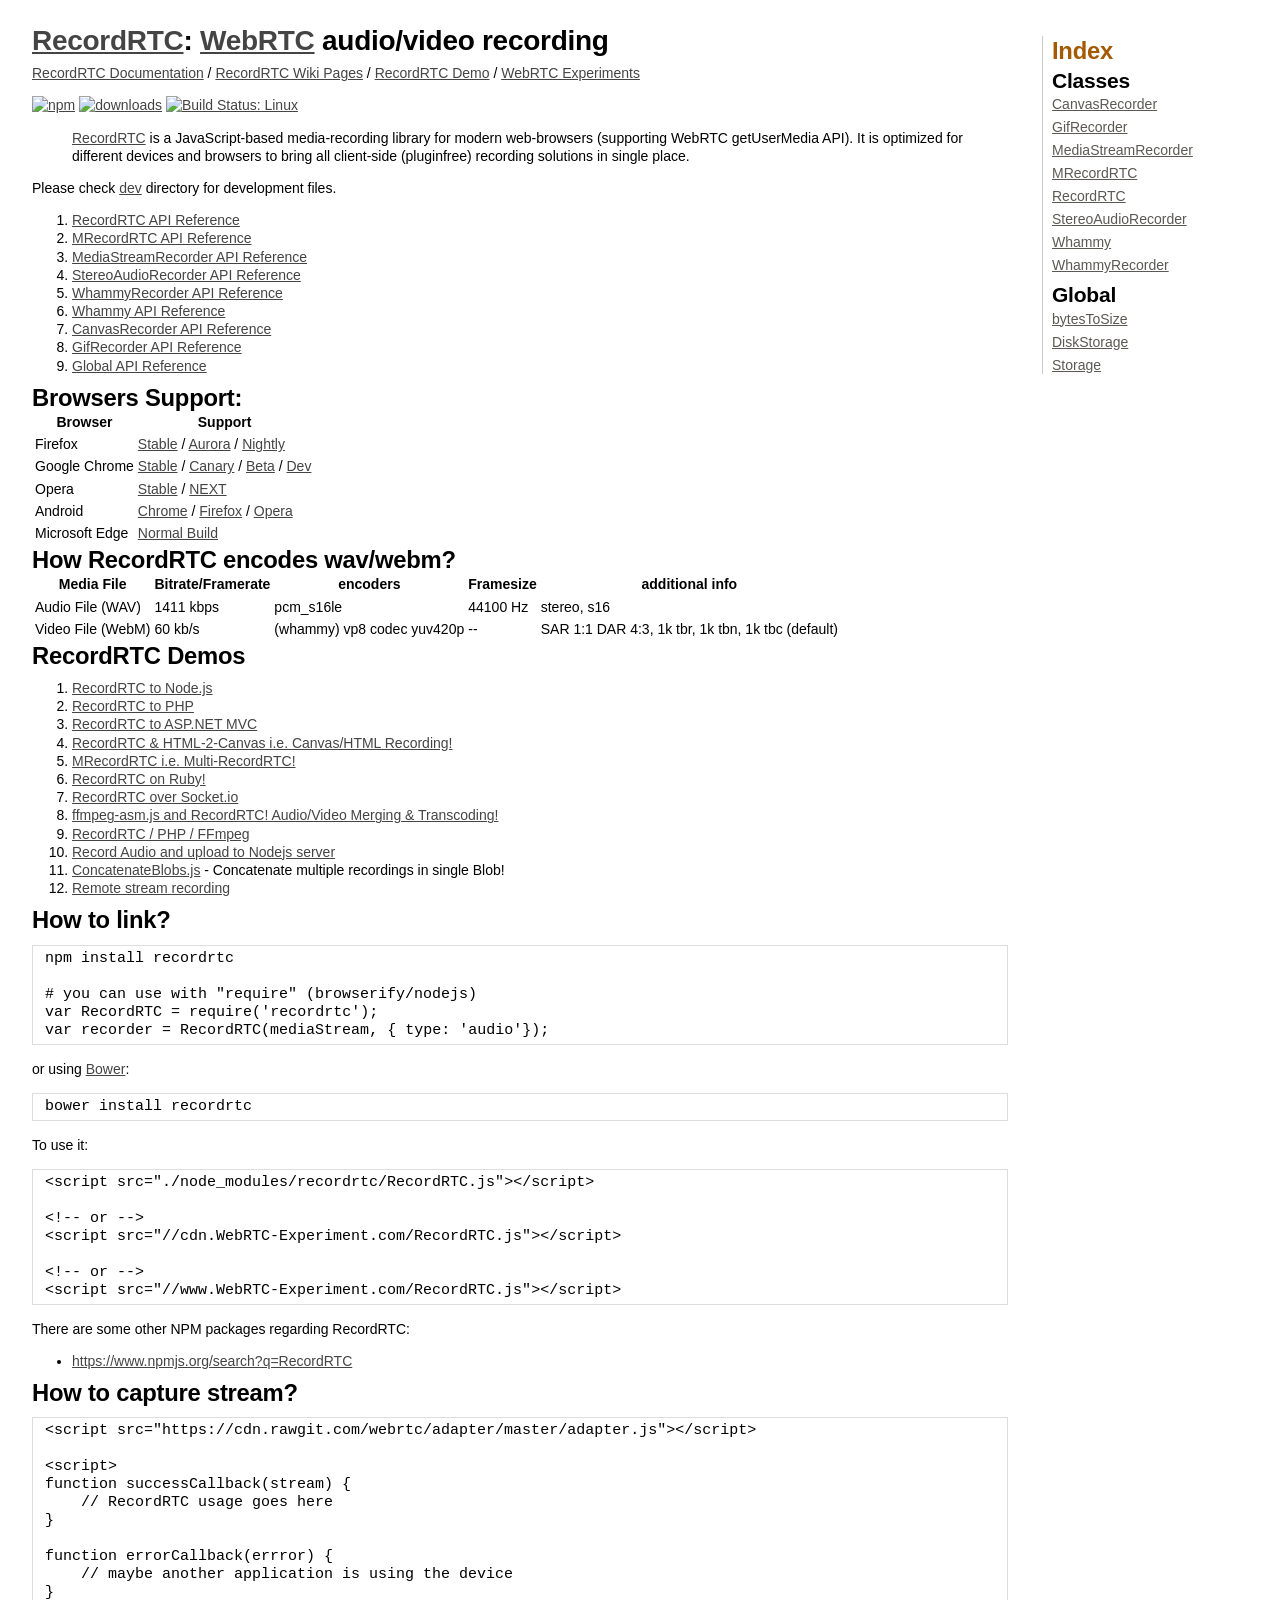
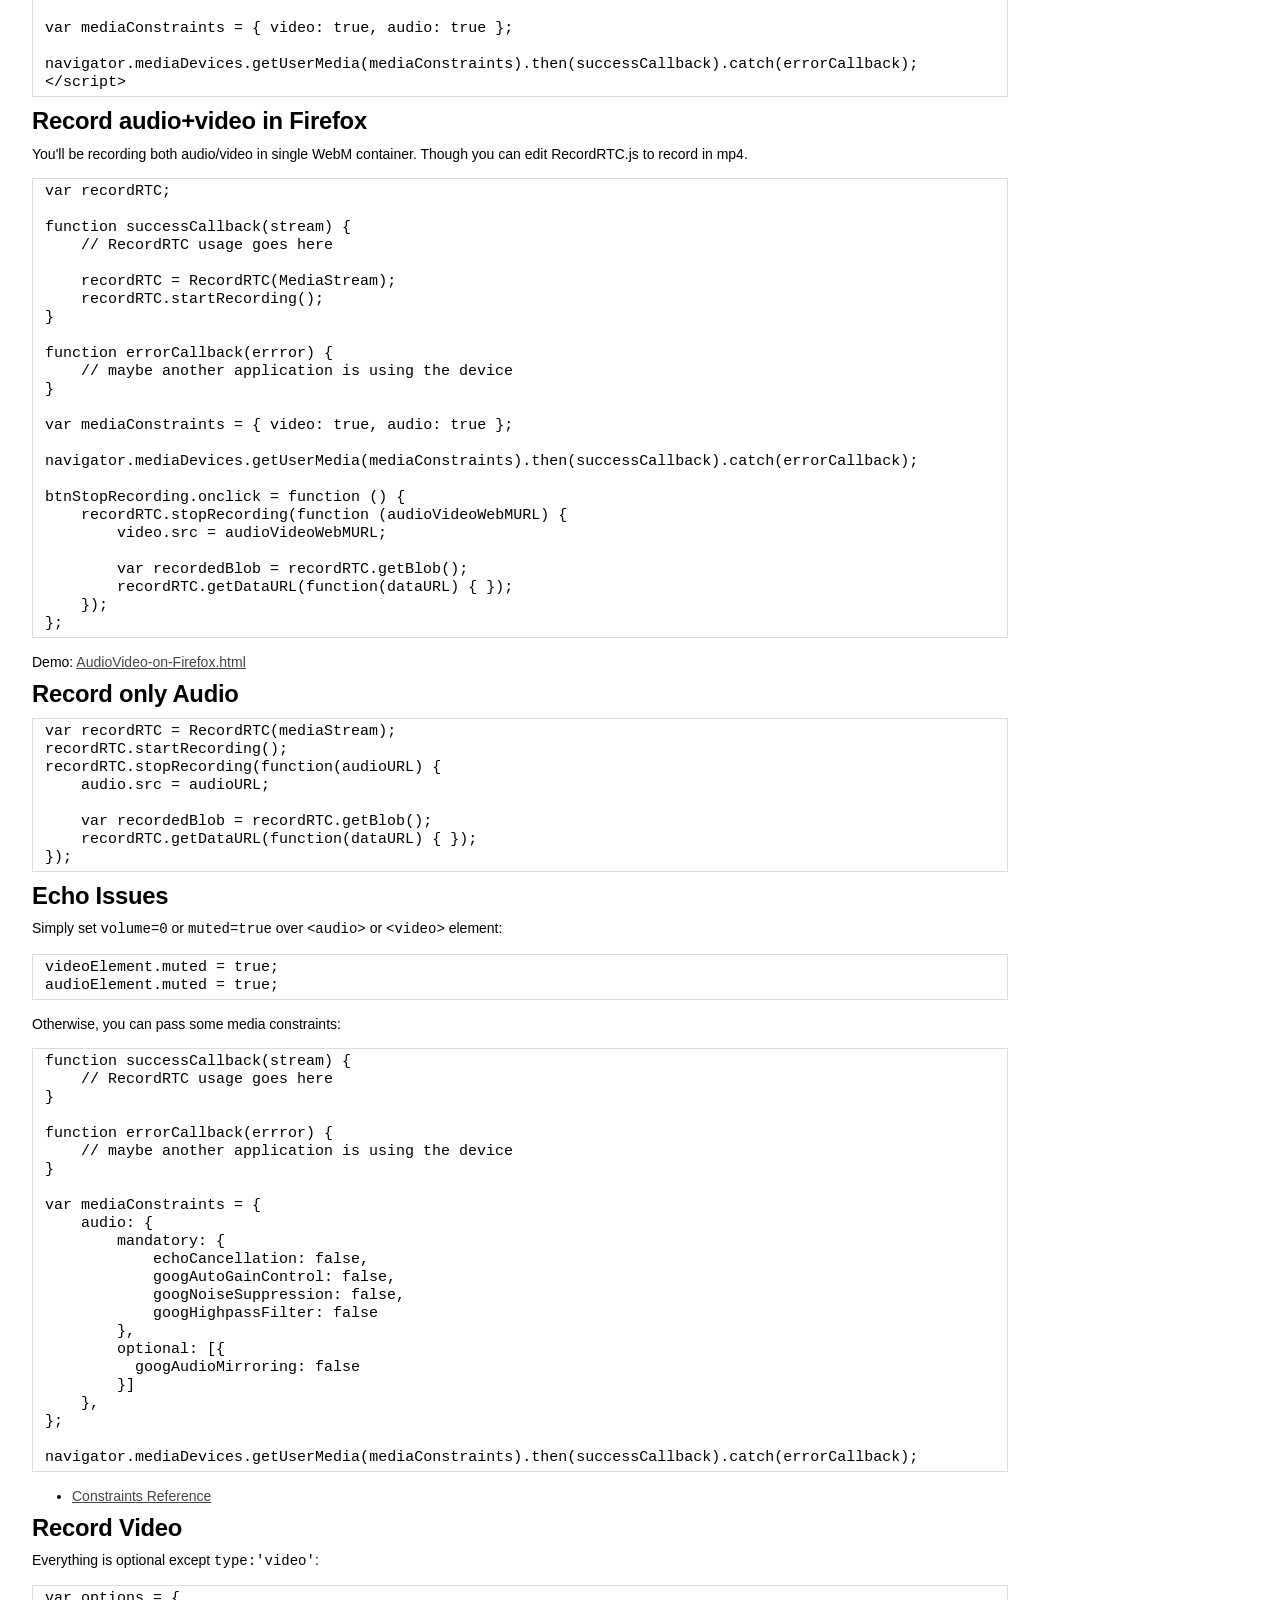
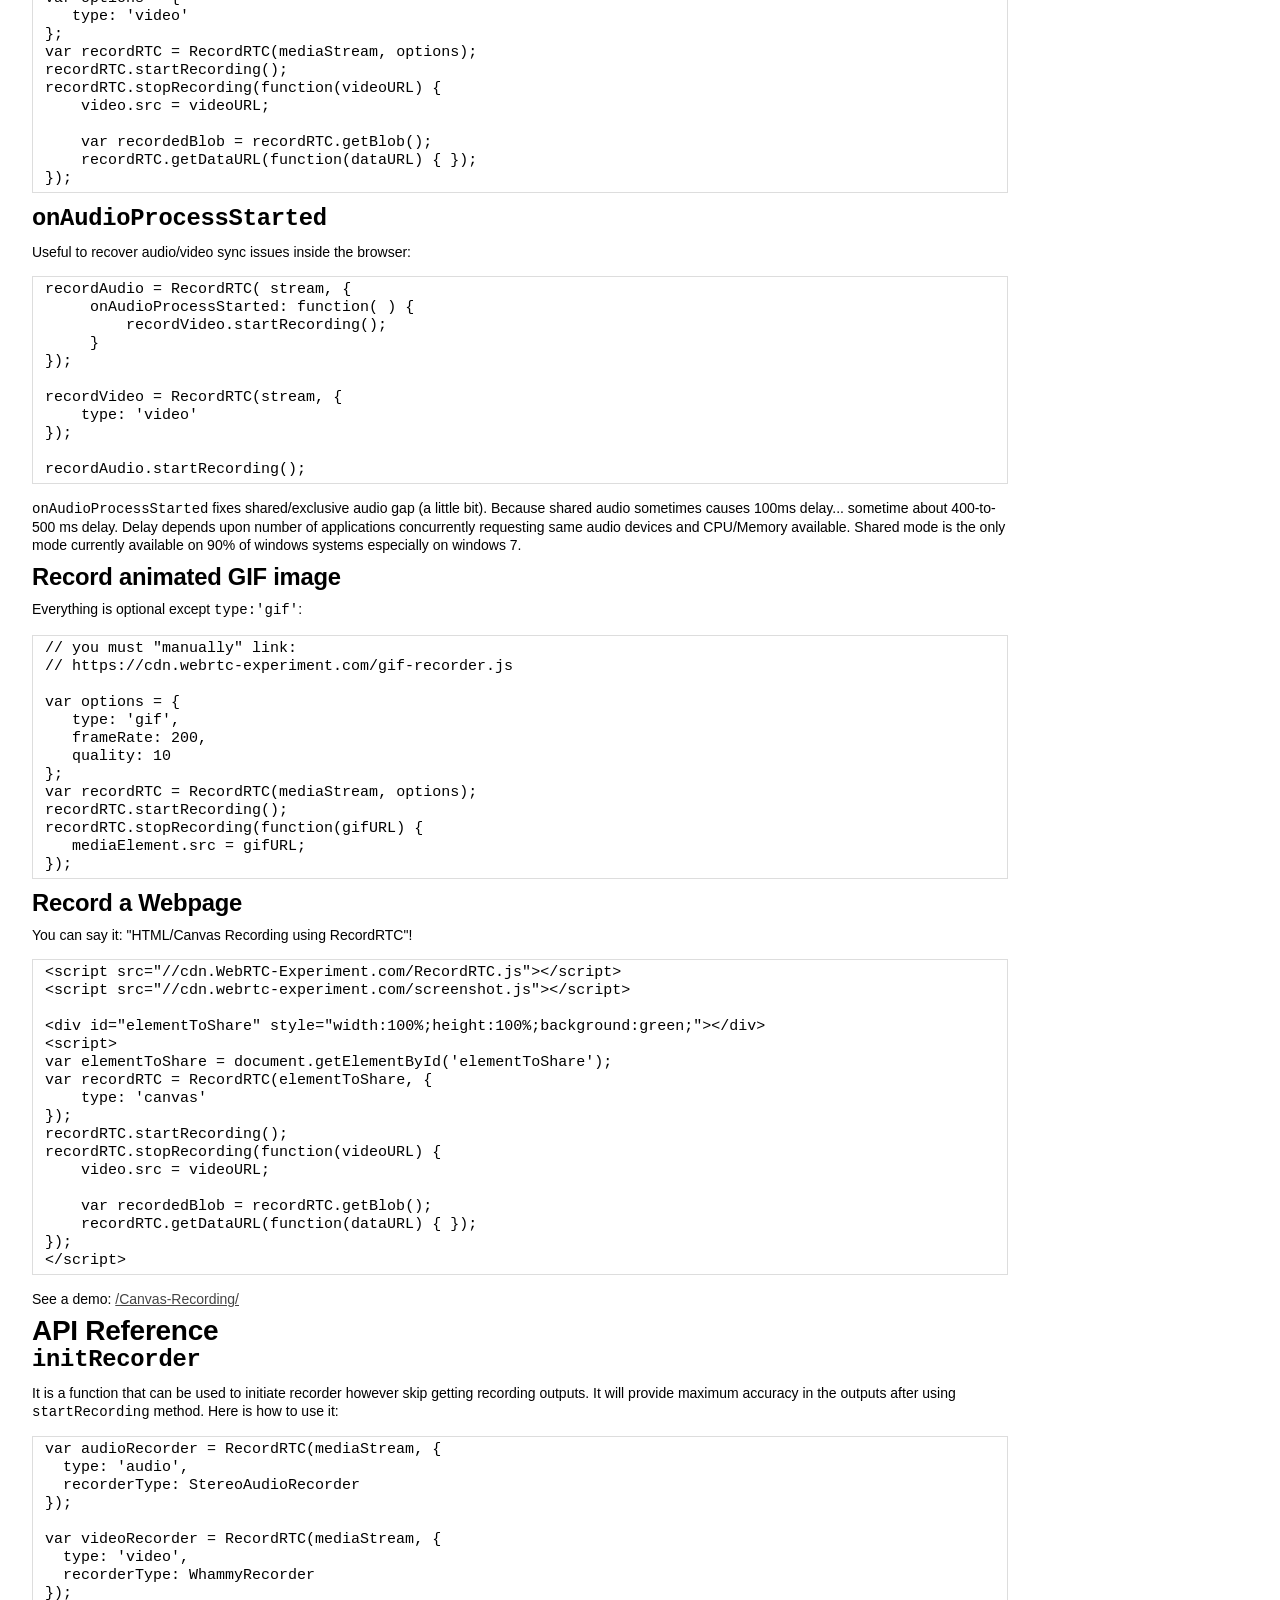
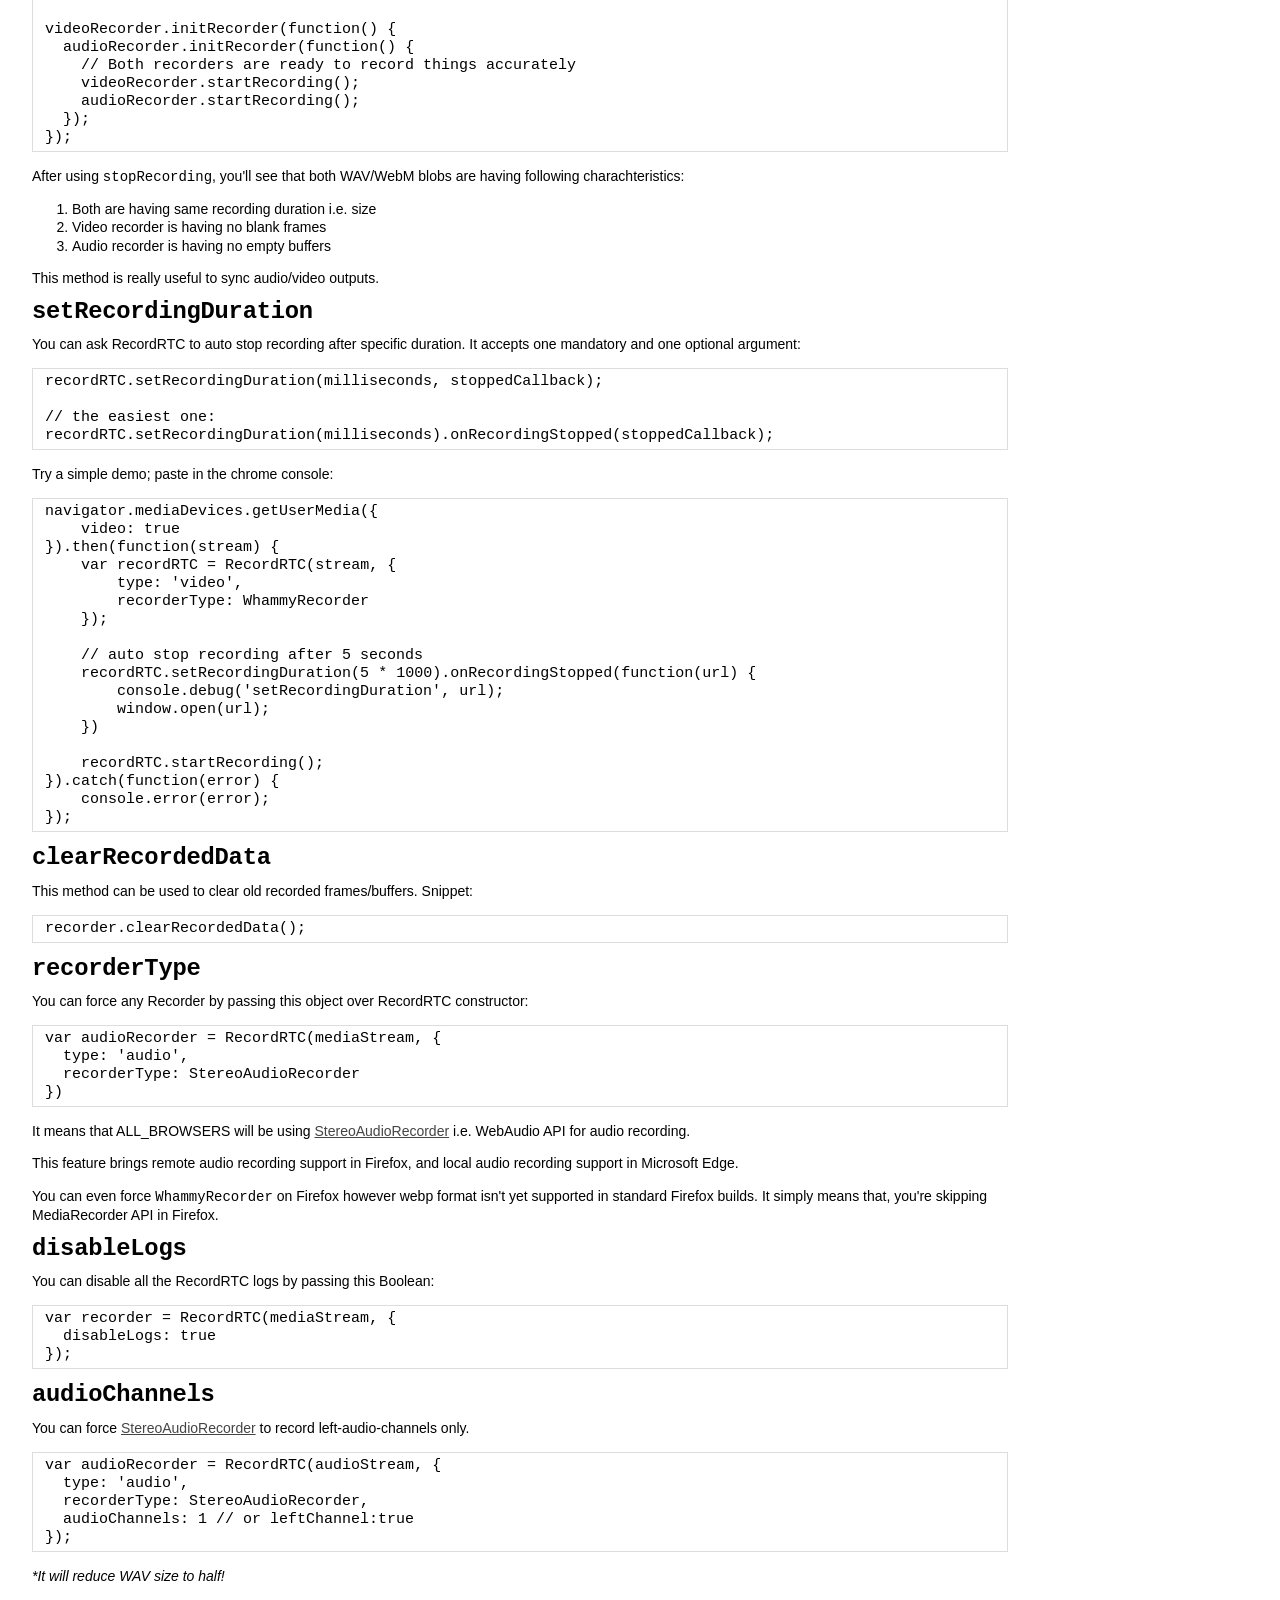
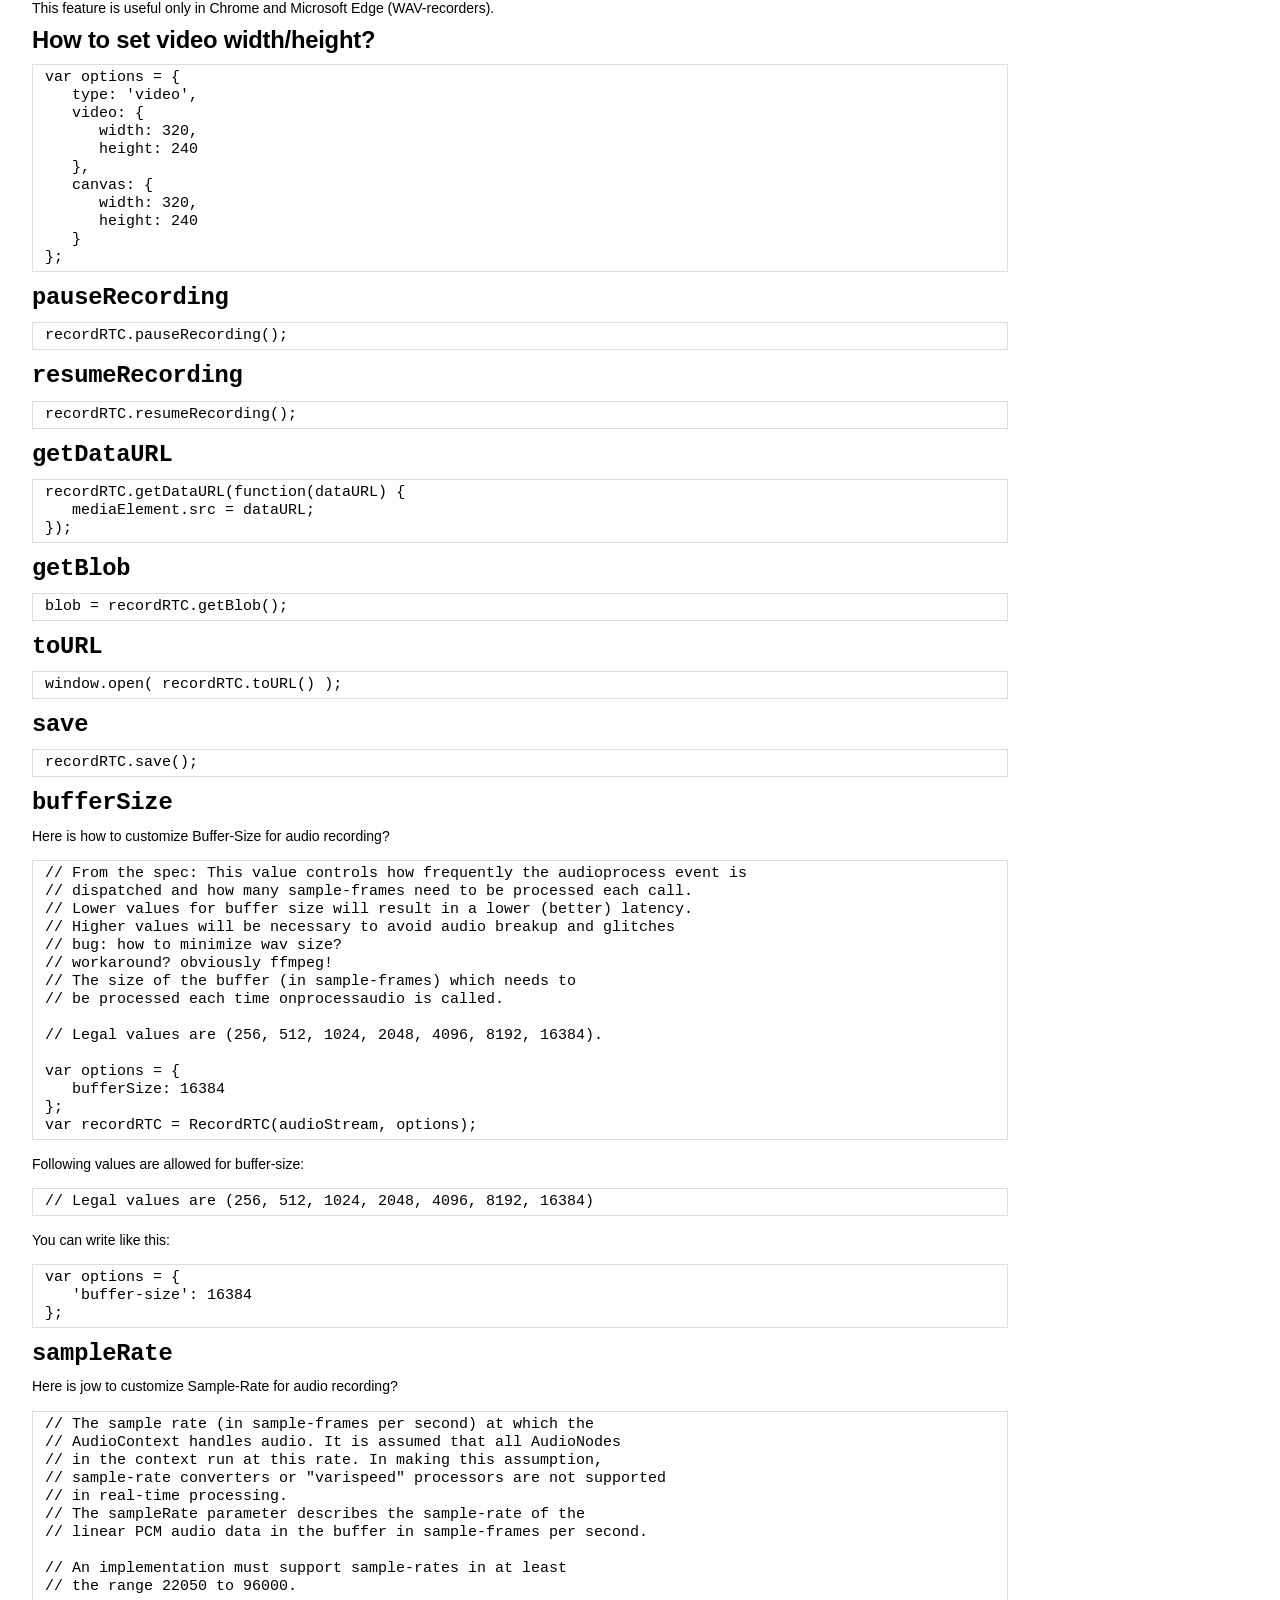
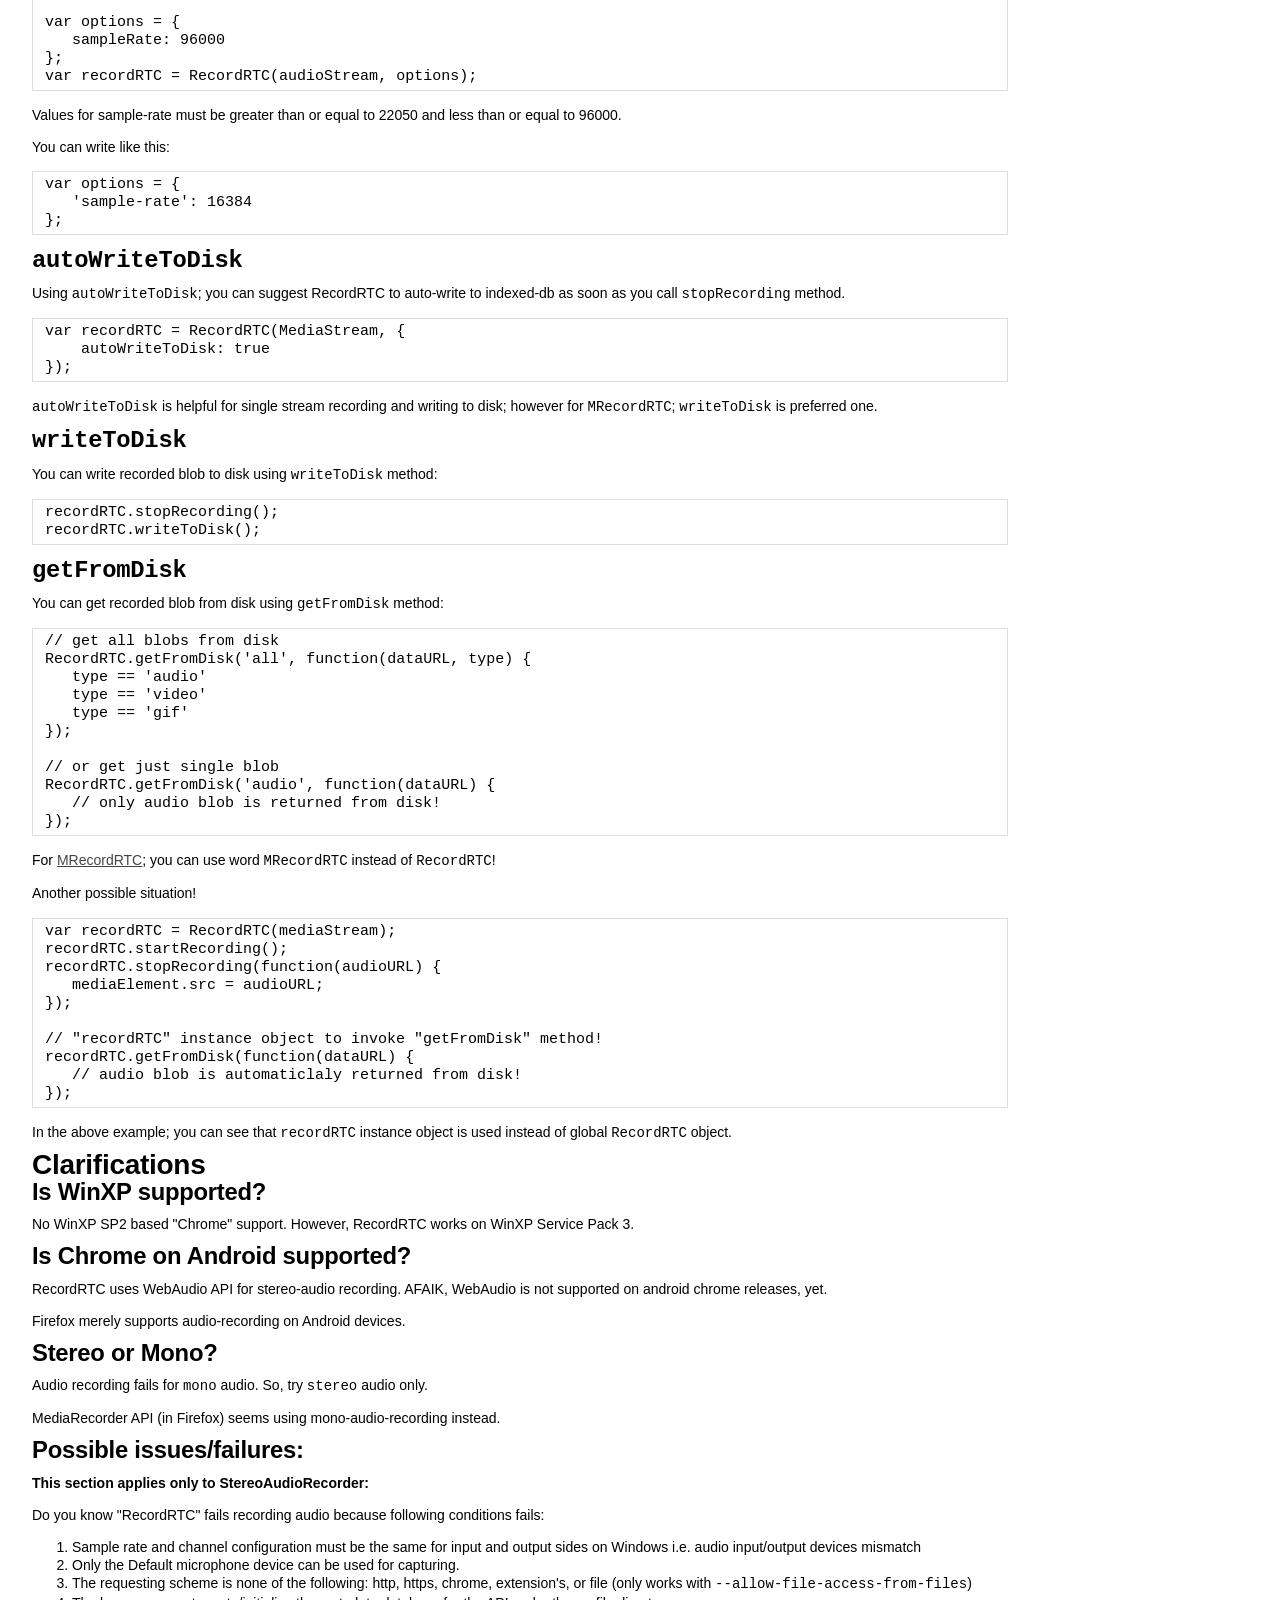
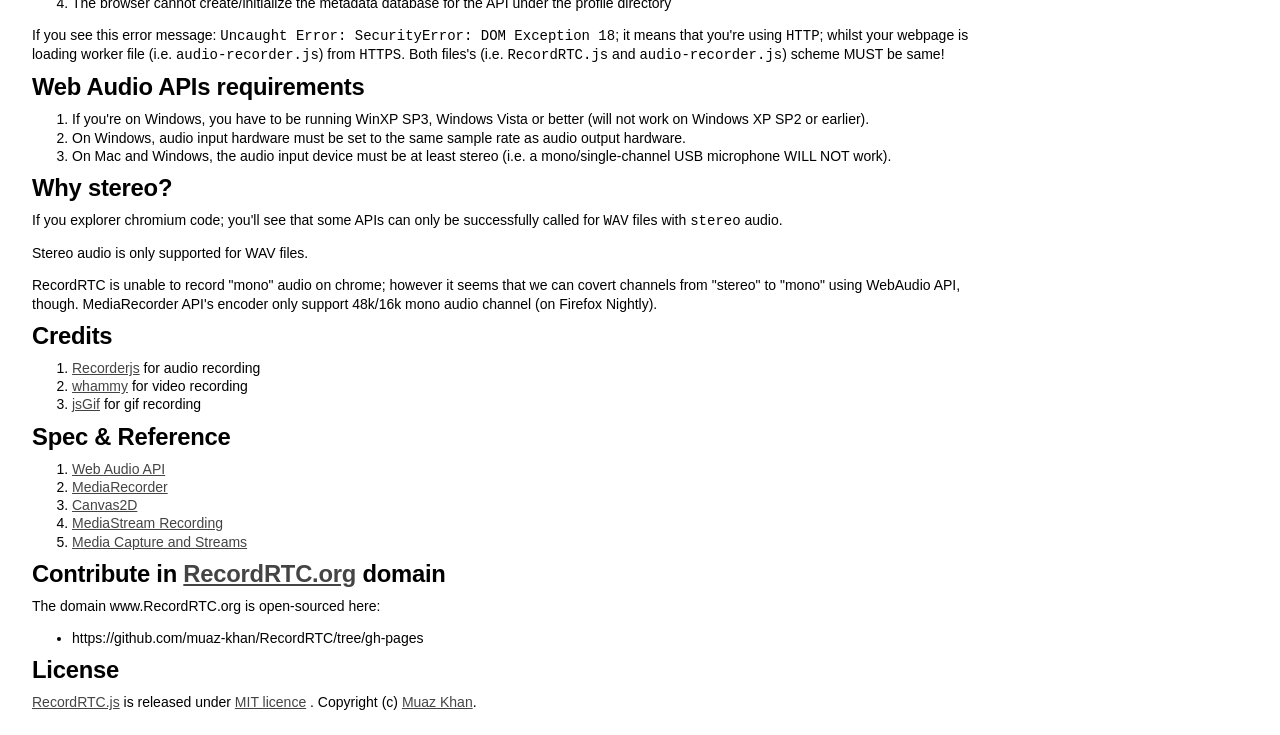
==== index.html @ ed8172d1 "www.recordrtc.org is updated." ====
<!DOCTYPE html>
<html lang="en">
<head>
    <meta charset="utf-8">
    <title>RecordRTC: Index</title>
    
    <meta name="description" content="RecordRTC is a server-less (entire client-side) JavaScript library can be used to record WebRTC audio/video media streams. It supports cross-browser audio/video recording." />
	<meta name="keywords" content="webrtc, recordrtc, record-rtc, web-rtc, audio-recording, video-recording, gif-recording, audio/video recording" />
    
    <link rel="author" type="text/html" href="https://plus.google.com/+MuazKhan">
    <meta name="author" content="Muaz Khan">
    
    <meta name="google-site-verification" content="CF3eHatqBHZGK5fzJPQKmsOZg45h2-WgJXylgSVvsak" />

    <script src="scripts/prettify/prettify.js"> </script>
    <script src="scripts/prettify/lang-css.js"> </script>
    <!--[if lt IE 9]>
      <script src="//html5shiv.googlecode.com/svn/trunk/html5.js"></script>
    <![endif]-->
    
    <link type="text/css" rel="stylesheet" href="styles/jsdoc-default.css">
    
    <link rel="stylesheet" href="https://cdn.webrtc-experiment.com/style.css">
    <link type="text/css" rel="stylesheet" href="styles/prettify-tomorrow.css">
    
    <style>
        blockquote {
            padding: 0;
        }
        pre {
            font-size: 15px;
            padding: 0;
        }
        header {
            border-bottom: 1px solid #ddd;
            margin: -39px;
            margin-bottom: auto;
        }
        
        .github-stargazers {
            top: 0;
            right: 0;
        }
    </style>
    
    <link rel="alternate" type="application/rss+xml" title="Muaz Khan Feed" href="http://feeds.feedburner.com/muazkh">
</head>

<body>

<div id="main">
    



    


    <h3> </h3>










    




    <section>
        <article><h1><a href="https://github.com/muaz-khan/RecordRTC">RecordRTC</a>: <a href="https://www.webrtc-experiment.com/">WebRTC</a> audio/video recording</h1><p><a href="http://RecordRTC.org/">RecordRTC Documentation</a> / <a href="https://github.com/muaz-khan/RecordRTC/wiki">RecordRTC Wiki Pages</a> / <a href="https://www.webrtc-experiment.com/RecordRTC/">RecordRTC Demo</a> / <a href="https://www.webrtc-experiment.com/">WebRTC Experiments</a></p>
<p><a href="https://npmjs.org/package/recordrtc"><img src="https://img.shields.io/npm/v/recordrtc.svg" alt="npm"></a> <a href="https://npmjs.org/package/recordrtc"><img src="https://img.shields.io/npm/dm/recordrtc.svg" alt="downloads"></a> <a href="https://travis-ci.org/muaz-khan/RecordRTC"><img src="https://travis-ci.org/muaz-khan/RecordRTC.png?branch=master" alt="Build Status: Linux"></a></p>
<blockquote>
<p><a href="https://www.webrtc-experiment.com/RecordRTC/">RecordRTC</a> is a JavaScript-based media-recording library for modern web-browsers (supporting WebRTC getUserMedia API). It is optimized for different devices and browsers to bring all client-side (pluginfree) recording solutions in single place.</p>
</blockquote>
<p>Please check <a href="https://github.com/muaz-khan/RecordRTC/tree/master/dev">dev</a> directory for development files.</p>
<ol>
<li><a href="http://RecordRTC.org/RecordRTC.html">RecordRTC API Reference</a></li>
<li><a href="http://RecordRTC.org/MRecordRTC.html">MRecordRTC API Reference</a></li>
<li><a href="http://RecordRTC.org/MediaStreamRecorder.html">MediaStreamRecorder API Reference</a></li>
<li><a href="http://RecordRTC.org/StereoAudioRecorder.html">StereoAudioRecorder API Reference</a></li>
<li><a href="http://RecordRTC.org/WhammyRecorder.html">WhammyRecorder API Reference</a></li>
<li><a href="http://RecordRTC.org/Whammy.html">Whammy API Reference</a></li>
<li><a href="http://RecordRTC.org/CanvasRecorder.html">CanvasRecorder API Reference</a></li>
<li><a href="http://RecordRTC.org/GifRecorder.html">GifRecorder API Reference</a></li>
<li><a href="http://RecordRTC.org/global.html">Global API Reference</a></li>
</ol>
<h2>Browsers Support:</h2><table>
<thead>
<tr>
<th>Browser</th>
<th>Support</th>
</tr>
</thead>
<tbody>
<tr>
<td>Firefox</td>
<td><a href="http://www.mozilla.org/en-US/firefox/new/">Stable</a> / <a href="http://www.mozilla.org/en-US/firefox/aurora/">Aurora</a> / <a href="http://nightly.mozilla.org/">Nightly</a></td>
</tr>
<tr>
<td>Google Chrome</td>
<td><a href="https://www.google.com/intl/en_uk/chrome/browser/">Stable</a> / <a href="https://www.google.com/intl/en/chrome/browser/canary.html">Canary</a> / <a href="https://www.google.com/intl/en/chrome/browser/beta.html">Beta</a> / <a href="https://www.google.com/intl/en/chrome/browser/index.html?extra=devchannel#eula">Dev</a></td>
</tr>
<tr>
<td>Opera</td>
<td><a href="http://www.opera.com/">Stable</a> / <a href="http://www.opera.com/computer/next">NEXT</a></td>
</tr>
<tr>
<td>Android</td>
<td><a href="https://play.google.com/store/apps/details?id=com.chrome.beta&amp;hl=en">Chrome</a> / <a href="https://play.google.com/store/apps/details?id=org.mozilla.firefox">Firefox</a> / <a href="https://play.google.com/store/apps/details?id=com.opera.browser">Opera</a></td>
</tr>
<tr>
<td>Microsoft Edge</td>
<td><a href="https://www.microsoft.com/en-us/windows/microsoft-edge">Normal Build</a></td>
</tr>
</tbody>
</table>
<h2>How RecordRTC encodes wav/webm?</h2><table>
<thead>
<tr>
<th>Media File</th>
<th>Bitrate/Framerate</th>
<th>encoders</th>
<th>Framesize</th>
<th>additional info</th>
</tr>
</thead>
<tbody>
<tr>
<td>Audio File (WAV)</td>
<td>1411 kbps</td>
<td>pcm_s16le</td>
<td>44100 Hz</td>
<td>stereo, s16</td>
</tr>
<tr>
<td>Video File (WebM)</td>
<td>60 kb/s</td>
<td>(whammy) vp8 codec yuv420p</td>
<td>--</td>
<td>SAR 1:1 DAR 4:3, 1k tbr, 1k tbn, 1k tbc (default)</td>
</tr>
</tbody>
</table>
<h2>RecordRTC Demos</h2><ol>
<li><a href="https://github.com/muaz-khan/WebRTC-Experiment/tree/master/RecordRTC/RecordRTC-to-Nodejs">RecordRTC to Node.js</a></li>
<li><a href="https://github.com/muaz-khan/WebRTC-Experiment/tree/master/RecordRTC/RecordRTC-to-PHP">RecordRTC to PHP</a></li>
<li><a href="https://github.com/muaz-khan/WebRTC-Experiment/tree/master/RecordRTC/RecordRTC-to-ASPNETMVC">RecordRTC to ASP.NET MVC</a></li>
<li><a href="https://github.com/muaz-khan/WebRTC-Experiment/tree/master/RecordRTC/Canvas-Recording">RecordRTC &amp; HTML-2-Canvas i.e. Canvas/HTML Recording!</a></li>
<li><a href="https://github.com/muaz-khan/WebRTC-Experiment/tree/master/RecordRTC/MRecordRTC">MRecordRTC i.e. Multi-RecordRTC!</a></li>
<li><a href="https://github.com/cbetta/record-rtc-experiment">RecordRTC on Ruby!</a></li>
<li><a href="https://github.com/muaz-khan/WebRTC-Experiment/tree/master/RecordRTC/RecordRTC-over-Socketio">RecordRTC over Socket.io</a></li>
<li><a href="https://github.com/muaz-khan/WebRTC-Experiment/tree/master/ffmpeg">ffmpeg-asm.js and RecordRTC! Audio/Video Merging &amp; Transcoding!</a></li>
<li><a href="https://github.com/muaz-khan/WebRTC-Experiment/tree/master/RecordRTC/PHP-and-FFmpeg">RecordRTC / PHP / FFmpeg</a></li>
<li><a href="https://www.npmjs.org/package/record-audio">Record Audio and upload to Nodejs server</a></li>
<li><a href="https://github.com/muaz-khan/ConcatenateBlobs">ConcatenateBlobs.js</a> - Concatenate multiple recordings in single Blob!</li>
<li><a href="https://www.webrtc-experiment.com/demos/remote-stream-recording.html">Remote stream recording</a></li>
</ol>
<h2>How to link?</h2><pre class="prettyprint source"><code>npm install recordrtc

# you can use with &quot;require&quot; (browserify/nodejs)
var RecordRTC = require('recordrtc');
var recorder = RecordRTC(mediaStream, { type: 'audio'});</code></pre><p>or using <a href="http://bower.io">Bower</a>:</p>
<pre class="prettyprint source"><code>bower install recordrtc</code></pre><p>To use it:</p>
<pre class="prettyprint source lang-html"><code>&lt;script src=&quot;./node_modules/recordrtc/RecordRTC.js&quot;>&lt;/script>

&lt;!-- or -->
&lt;script src=&quot;//cdn.WebRTC-Experiment.com/RecordRTC.js&quot;>&lt;/script>

&lt;!-- or -->
&lt;script src=&quot;//www.WebRTC-Experiment.com/RecordRTC.js&quot;>&lt;/script></code></pre><p>There are some other NPM packages regarding RecordRTC:</p>
<ul>
<li><a href="https://www.npmjs.org/search?q=RecordRTC">https://www.npmjs.org/search?q=RecordRTC</a></li>
</ul>
<h2>How to capture stream?</h2><pre class="prettyprint source lang-html"><code>&lt;script src=&quot;https://cdn.rawgit.com/webrtc/adapter/master/adapter.js&quot;>&lt;/script>

&lt;script>
function successCallback(stream) {
    // RecordRTC usage goes here
}

function errorCallback(errror) {
    // maybe another application is using the device
}

var mediaConstraints = { video: true, audio: true };

navigator.mediaDevices.getUserMedia(mediaConstraints).then(successCallback).catch(errorCallback);
&lt;/script></code></pre><h2>Record audio+video in Firefox</h2><p>You'll be recording both audio/video in single WebM container. Though you can edit RecordRTC.js to record in mp4.</p>
<pre class="prettyprint source lang-javascript"><code>var recordRTC;

function successCallback(stream) {
    // RecordRTC usage goes here

    recordRTC = RecordRTC(MediaStream);
    recordRTC.startRecording();
}

function errorCallback(errror) {
    // maybe another application is using the device
}

var mediaConstraints = { video: true, audio: true };

navigator.mediaDevices.getUserMedia(mediaConstraints).then(successCallback).catch(errorCallback);

btnStopRecording.onclick = function () {
    recordRTC.stopRecording(function (audioVideoWebMURL) {
        video.src = audioVideoWebMURL;

        var recordedBlob = recordRTC.getBlob();
        recordRTC.getDataURL(function(dataURL) { });
    });
};</code></pre><p>Demo: <a href="https://www.webrtc-experiment.com/RecordRTC/AudioVideo-on-Firefox.html">AudioVideo-on-Firefox.html</a></p>
<h2>Record only Audio</h2><pre class="prettyprint source lang-javascript"><code>var recordRTC = RecordRTC(mediaStream);
recordRTC.startRecording();
recordRTC.stopRecording(function(audioURL) {
    audio.src = audioURL;

    var recordedBlob = recordRTC.getBlob();
    recordRTC.getDataURL(function(dataURL) { });
});</code></pre><h2>Echo Issues</h2><p>Simply set <code>volume=0</code> or <code>muted=true</code> over <code>&lt;audio&gt;</code> or <code>&lt;video&gt;</code> element:</p>
<pre class="prettyprint source lang-javascript"><code>videoElement.muted = true;
audioElement.muted = true;</code></pre><p>Otherwise, you can pass some media constraints:</p>
<pre class="prettyprint source lang-javascript"><code>function successCallback(stream) {
    // RecordRTC usage goes here
}

function errorCallback(errror) {
    // maybe another application is using the device
}

var mediaConstraints = {
    audio: {
        mandatory: {
            echoCancellation: false,
            googAutoGainControl: false,
            googNoiseSuppression: false,
            googHighpassFilter: false
        },
        optional: [{
          googAudioMirroring: false
        }]
    },
};

navigator.mediaDevices.getUserMedia(mediaConstraints).then(successCallback).catch(errorCallback);</code></pre><ul>
<li><a href="https://chromium.googlesource.com/external/webrtc/+/master/talk/app/webrtc/mediaconstraintsinterface.cc">Constraints Reference</a></li>
</ul>
<h2>Record Video</h2><p>Everything is optional except <code>type:'video'</code>:</p>
<pre class="prettyprint source lang-javascript"><code>var options = {
   type: 'video'
};
var recordRTC = RecordRTC(mediaStream, options);
recordRTC.startRecording();
recordRTC.stopRecording(function(videoURL) {
    video.src = videoURL;

    var recordedBlob = recordRTC.getBlob();
    recordRTC.getDataURL(function(dataURL) { });
});</code></pre><h2><code>onAudioProcessStarted</code></h2><p>Useful to recover audio/video sync issues inside the browser:</p>
<pre class="prettyprint source lang-javascript"><code>recordAudio = RecordRTC( stream, {
     onAudioProcessStarted: function( ) {
         recordVideo.startRecording();
     }
});

recordVideo = RecordRTC(stream, {
    type: 'video'
});

recordAudio.startRecording();</code></pre><p><code>onAudioProcessStarted</code> fixes shared/exclusive audio gap (a little bit). Because shared audio sometimes causes 100ms delay...
sometime about 400-to-500 ms delay. 
Delay depends upon number of applications concurrently requesting same audio devices and CPU/Memory available. 
Shared mode is the only mode currently available on 90% of windows systems especially on windows 7.</p>
<h2>Record animated GIF image</h2><p>Everything is optional except <code>type:'gif'</code>:</p>
<pre class="prettyprint source lang-javascript"><code>// you must &quot;manually&quot; link:
// https://cdn.webrtc-experiment.com/gif-recorder.js

var options = {
   type: 'gif',
   frameRate: 200,
   quality: 10
};
var recordRTC = RecordRTC(mediaStream, options);
recordRTC.startRecording();
recordRTC.stopRecording(function(gifURL) {
   mediaElement.src = gifURL;
});</code></pre><h2>Record a Webpage</h2><p>You can say it: &quot;HTML/Canvas Recording using RecordRTC&quot;!</p>
<pre class="prettyprint source lang-html"><code>&lt;script src=&quot;//cdn.WebRTC-Experiment.com/RecordRTC.js&quot;>&lt;/script>
&lt;script src=&quot;//cdn.webrtc-experiment.com/screenshot.js&quot;>&lt;/script>

&lt;div id=&quot;elementToShare&quot; style=&quot;width:100%;height:100%;background:green;&quot;>&lt;/div>
&lt;script>
var elementToShare = document.getElementById('elementToShare');
var recordRTC = RecordRTC(elementToShare, {
    type: 'canvas'
});
recordRTC.startRecording();
recordRTC.stopRecording(function(videoURL) {
    video.src = videoURL;

    var recordedBlob = recordRTC.getBlob();
    recordRTC.getDataURL(function(dataURL) { });
});
&lt;/script></code></pre><p>See a demo: <a href="https://www.webrtc-experiment.com/RecordRTC/Canvas-Recording/">/Canvas-Recording/</a></p>
<h1>API Reference</h1><h2><code>initRecorder</code></h2><p>It is a function that can be used to initiate recorder however skip getting recording outputs. It will provide maximum accuracy in the outputs after using <code>startRecording</code> method. Here is how to use it:</p>
<pre class="prettyprint source lang-javascript"><code>var audioRecorder = RecordRTC(mediaStream, {
  type: 'audio',
  recorderType: StereoAudioRecorder
});

var videoRecorder = RecordRTC(mediaStream, {
  type: 'video',
  recorderType: WhammyRecorder
});

videoRecorder.initRecorder(function() {
  audioRecorder.initRecorder(function() {
    // Both recorders are ready to record things accurately
    videoRecorder.startRecording();
    audioRecorder.startRecording();
  });
});</code></pre><p>After using <code>stopRecording</code>, you'll see that both WAV/WebM blobs are having following charachteristics:</p>
<ol>
<li>Both are having same recording duration i.e. size</li>
<li>Video recorder is having no blank frames</li>
<li>Audio recorder is having no empty buffers</li>
</ol>
<p>This method is really useful to sync audio/video outputs.</p>
<h2><code>setRecordingDuration</code></h2><p>You can ask RecordRTC to auto stop recording after specific duration. It accepts one mandatory and one optional argument:</p>
<pre class="prettyprint source lang-javascript"><code>recordRTC.setRecordingDuration(milliseconds, stoppedCallback);

// the easiest one:
recordRTC.setRecordingDuration(milliseconds).onRecordingStopped(stoppedCallback);</code></pre><p>Try a simple demo; paste in the chrome console:</p>
<pre class="prettyprint source lang-javascript"><code>navigator.mediaDevices.getUserMedia({
    video: true
}).then(function(stream) {
    var recordRTC = RecordRTC(stream, {
        type: 'video',
        recorderType: WhammyRecorder
    });

    // auto stop recording after 5 seconds
    recordRTC.setRecordingDuration(5 * 1000).onRecordingStopped(function(url) {
        console.debug('setRecordingDuration', url);
        window.open(url);
    })

    recordRTC.startRecording();
}).catch(function(error) {
    console.error(error);
});</code></pre><h2><code>clearRecordedData</code></h2><p>This method can be used to clear old recorded frames/buffers. Snippet:</p>
<pre class="prettyprint source lang-javascript"><code>recorder.clearRecordedData();</code></pre><h2><code>recorderType</code></h2><p>You can force any Recorder by passing this object over RecordRTC constructor:</p>
<pre class="prettyprint source lang-javascript"><code>var audioRecorder = RecordRTC(mediaStream, {
  type: 'audio',
  recorderType: StereoAudioRecorder
})</code></pre><p>It means that ALL_BROWSERS will be using <a href="http://RecordRTC.org/StereoAudioRecorder.html">StereoAudioRecorder</a> i.e. WebAudio API for audio recording.</p>
<p>This feature brings remote audio recording support in Firefox, and local audio recording support in Microsoft Edge.</p>
<p>You can even force <code>WhammyRecorder</code> on Firefox however webp format isn't yet supported in standard Firefox builds. It simply means that, you're skipping MediaRecorder API in Firefox.</p>
<h2><code>disableLogs</code></h2><p>You can disable all the RecordRTC logs by passing this Boolean:</p>
<pre class="prettyprint source lang-javascript"><code>var recorder = RecordRTC(mediaStream, {
  disableLogs: true
});</code></pre><h2><code>audioChannels</code></h2><p>You can force <a href="http://RecordRTC.org/StereoAudioRecorder.html">StereoAudioRecorder</a> to record left-audio-channels only.</p>
<pre class="prettyprint source lang-javascript"><code>var audioRecorder = RecordRTC(audioStream, {
  type: 'audio',
  recorderType: StereoAudioRecorder,
  audioChannels: 1 // or leftChannel:true
});</code></pre><p><em>*It will reduce WAV size to half!</em></p>
<p>This feature is useful only in Chrome and Microsoft Edge (WAV-recorders).</p>
<h2>How to set video width/height?</h2><pre class="prettyprint source lang-javascript"><code>var options = {
   type: 'video',
   video: {
      width: 320,
      height: 240
   },
   canvas: {
      width: 320,
      height: 240
   }
};</code></pre><h2><code>pauseRecording</code></h2><pre class="prettyprint source lang-javascript"><code>recordRTC.pauseRecording();</code></pre><h2><code>resumeRecording</code></h2><pre class="prettyprint source lang-javascript"><code>recordRTC.resumeRecording();</code></pre><h2><code>getDataURL</code></h2><pre class="prettyprint source lang-javascript"><code>recordRTC.getDataURL(function(dataURL) {
   mediaElement.src = dataURL;
});</code></pre><h2><code>getBlob</code></h2><pre class="prettyprint source lang-javascript"><code>blob = recordRTC.getBlob();</code></pre><h2><code>toURL</code></h2><pre class="prettyprint source lang-javascript"><code>window.open( recordRTC.toURL() );</code></pre><h2><code>save</code></h2><pre class="prettyprint source lang-javascript"><code>recordRTC.save();</code></pre><h2><code>bufferSize</code></h2><p>Here is how to customize Buffer-Size for audio recording?</p>
<pre class="prettyprint source lang-javascript"><code>// From the spec: This value controls how frequently the audioprocess event is 
// dispatched and how many sample-frames need to be processed each call. 
// Lower values for buffer size will result in a lower (better) latency. 
// Higher values will be necessary to avoid audio breakup and glitches
// bug: how to minimize wav size?
// workaround? obviously ffmpeg!
// The size of the buffer (in sample-frames) which needs to 
// be processed each time onprocessaudio is called. 

// Legal values are (256, 512, 1024, 2048, 4096, 8192, 16384). 

var options = {
   bufferSize: 16384
};
var recordRTC = RecordRTC(audioStream, options);</code></pre><p>Following values are allowed for buffer-size:</p>
<pre class="prettyprint source lang-javascript"><code>// Legal values are (256, 512, 1024, 2048, 4096, 8192, 16384)</code></pre><p>You can write like this:</p>
<pre class="prettyprint source lang-javascript"><code>var options = {
   'buffer-size': 16384
};</code></pre><h2><code>sampleRate</code></h2><p>Here is jow to customize Sample-Rate for audio recording?</p>
<pre class="prettyprint source lang-javascript"><code>// The sample rate (in sample-frames per second) at which the 
// AudioContext handles audio. It is assumed that all AudioNodes 
// in the context run at this rate. In making this assumption, 
// sample-rate converters or &quot;varispeed&quot; processors are not supported 
// in real-time processing.
// The sampleRate parameter describes the sample-rate of the 
// linear PCM audio data in the buffer in sample-frames per second. 

// An implementation must support sample-rates in at least 
// the range 22050 to 96000.

var options = {
   sampleRate: 96000
};
var recordRTC = RecordRTC(audioStream, options);</code></pre><p>Values for sample-rate must be greater than or equal to 22050 and less than or equal to 96000.</p>
<p>You can write like this:</p>
<pre class="prettyprint source lang-javascript"><code>var options = {
   'sample-rate': 16384
};</code></pre><h2><code>autoWriteToDisk</code></h2><p>Using <code>autoWriteToDisk</code>; you can suggest RecordRTC to auto-write to indexed-db as soon as you call <code>stopRecording</code> method.</p>
<pre class="prettyprint source lang-javascript"><code>var recordRTC = RecordRTC(MediaStream, {
    autoWriteToDisk: true
});</code></pre><p><code>autoWriteToDisk</code> is helpful for single stream recording and writing to disk; however for <code>MRecordRTC</code>; <code>writeToDisk</code> is preferred one.</p>
<h2><code>writeToDisk</code></h2><p>You can write recorded blob to disk using <code>writeToDisk</code> method:</p>
<pre class="prettyprint source lang-javascript"><code>recordRTC.stopRecording();
recordRTC.writeToDisk();</code></pre><h2><code>getFromDisk</code></h2><p>You can get recorded blob from disk using <code>getFromDisk</code> method:</p>
<pre class="prettyprint source lang-javascript"><code>// get all blobs from disk
RecordRTC.getFromDisk('all', function(dataURL, type) {
   type == 'audio'
   type == 'video'
   type == 'gif'
});

// or get just single blob
RecordRTC.getFromDisk('audio', function(dataURL) {
   // only audio blob is returned from disk!
});</code></pre><p>For <a href="https://RecordRTC.org/MRecordRTC.html">MRecordRTC</a>; you can use word <code>MRecordRTC</code> instead of <code>RecordRTC</code>!</p>
<p>Another possible situation!</p>
<pre class="prettyprint source lang-javascript"><code>var recordRTC = RecordRTC(mediaStream);
recordRTC.startRecording();
recordRTC.stopRecording(function(audioURL) {
   mediaElement.src = audioURL;
});

// &quot;recordRTC&quot; instance object to invoke &quot;getFromDisk&quot; method!
recordRTC.getFromDisk(function(dataURL) {
   // audio blob is automaticlaly returned from disk!
});</code></pre><p>In the above example; you can see that <code>recordRTC</code> instance object is used instead of global <code>RecordRTC</code> object.</p>
<h1>Clarifications</h1><h2>Is WinXP supported?</h2><p>No WinXP SP2 based &quot;Chrome&quot; support. However, RecordRTC works on WinXP Service Pack 3.</p>
<h2>Is Chrome on Android supported?</h2><p>RecordRTC uses WebAudio API for stereo-audio recording. AFAIK, WebAudio is not supported on android chrome releases, yet.</p>
<p>Firefox merely supports audio-recording on Android devices.</p>
<h2>Stereo or Mono?</h2><p>Audio recording fails for <code>mono</code> audio. So, try <code>stereo</code> audio only.</p>
<p>MediaRecorder API (in Firefox) seems using mono-audio-recording instead.</p>
<h2>Possible issues/failures:</h2><p><strong>This section applies only to StereoAudioRecorder:</strong></p>
<p>Do you know &quot;RecordRTC&quot; fails recording audio because following conditions fails:</p>
<ol>
<li>Sample rate and channel configuration must be the same for input and output sides on Windows i.e. audio input/output devices mismatch</li>
<li>Only the Default microphone device can be used for capturing.</li>
<li>The requesting scheme is none of the following: http, https, chrome, extension's, or file (only works with <code>--allow-file-access-from-files</code>)</li>
<li>The browser cannot create/initialize the metadata database for the API under the profile directory</li>
</ol>
<p>If you see this error message: <code>Uncaught Error: SecurityError: DOM Exception 18</code>; it means that you're using <code>HTTP</code>; whilst your webpage is loading worker file (i.e. <code>audio-recorder.js</code>) from <code>HTTPS</code>. Both files's (i.e. <code>RecordRTC.js</code> and <code>audio-recorder.js</code>) scheme MUST be same!</p>
<h2>Web Audio APIs requirements</h2><ol>
<li>If you're on Windows, you have to be running WinXP SP3, Windows Vista or better (will not work on Windows XP SP2 or earlier).</li>
<li>On Windows, audio input hardware must be set to the same sample rate as audio output hardware.</li>
<li>On Mac and Windows, the audio input device must be at least stereo (i.e. a mono/single-channel USB microphone WILL NOT work).</li>
</ol>
<h2>Why stereo?</h2><p>If you explorer chromium code; you'll see that some APIs can only be successfully called for <code>WAV</code> files with <code>stereo</code> audio.</p>
<p>Stereo audio is only supported for WAV files.</p>
<p>RecordRTC is unable to record &quot;mono&quot; audio on chrome; however it seems that we can covert channels from &quot;stereo&quot; to &quot;mono&quot; using WebAudio API, though. MediaRecorder API's encoder only support 48k/16k mono audio channel (on Firefox Nightly).</p>
<h2>Credits</h2><ol>
<li><a href="https://github.com/mattdiamond/Recorderjs">Recorderjs</a> for audio recording</li>
<li><a href="https://github.com/antimatter15/whammy">whammy</a> for video recording</li>
<li><a href="https://github.com/antimatter15/jsgif">jsGif</a> for gif recording</li>
</ol>
<h2>Spec &amp; Reference</h2><ol>
<li><a href="https://dvcs.w3.org/hg/audio/raw-file/tip/webaudio/specification.html">Web Audio API</a></li>
<li><a href="https://wiki.mozilla.org/Gecko:MediaRecorder">MediaRecorder</a></li>
<li><a href="http://www.w3.org/html/wg/drafts/2dcontext/html5_canvas/">Canvas2D</a></li>
<li><a href="https://dvcs.w3.org/hg/dap/raw-file/tip/media-stream-capture/MediaRecorder.html">MediaStream Recording</a></li>
<li><a href="http://www.w3.org/TR/mediacapture-streams/">Media Capture and Streams</a></li>
</ol>
<h2>Contribute in <a href="http://RecordRTC.org">RecordRTC.org</a> domain</h2><p>The domain www.RecordRTC.org is open-sourced here:</p>
<ul>
<li>https://github.com/muaz-khan/RecordRTC/tree/gh-pages</li>
</ul>
<h2>License</h2><p><a href="https://github.com/muaz-khan/RecordRTC">RecordRTC.js</a> is released under <a href="https://www.webrtc-experiment.com/licence/">MIT licence</a> . Copyright (c) <a href="http://www.MuazKhan.com">Muaz Khan</a>.</p></article>
    </section>






</div>

<nav>
    <h2><a href="index.html">Index</a></h2><h3>Classes</h3><ul><li><a href="CanvasRecorder.html">CanvasRecorder</a></li><li><a href="GifRecorder.html">GifRecorder</a></li><li><a href="MediaStreamRecorder.html">MediaStreamRecorder</a></li><li><a href="MRecordRTC.html">MRecordRTC</a></li><li><a href="RecordRTC.html">RecordRTC</a></li><li><a href="StereoAudioRecorder.html">StereoAudioRecorder</a></li><li><a href="Whammy.html">Whammy</a></li><li><a href="WhammyRecorder.html">WhammyRecorder</a></li></ul><h3>Global</h3><ul><li><a href="global.html#bytesToSize">bytesToSize</a></li><li><a href="global.html#DiskStorage">DiskStorage</a></li><li><a href="global.html#Storage">Storage</a></li></ul>
</nav>

<br clear="both">

<a href="https://github.com/muaz-khan/RecordRTC" class="fork-left"></a>

<footer>
    <a href="https://www.webrtc-experiment.com/">WebRTC Experiments</a>
    &copy; <a href="https://plus.google.com/+MuazKhan" rel="author" >Muaz Khan</a>
    <a href="mailto:muazkh@gmail.com">muazkh@gmail.com</a>
    <a href="https://github.com/muaz-khan">Github</a>
    <a href="https://twitter.com/WebRTCWeb">@WebRTCWeb</a>
</footer>

<script> prettyPrint(); </script>
<script src="scripts/linenumber.js"> </script>

<!-- commits.js is useless for you! -->
<script src="https://cdn.webrtc-experiment.com/commits.js" async> </script>
<a href="https://plus.google.com/+WebRTC-Experiment" rel="publisher"></a>
</body>
</html>
---- styles/jsdoc-default.css ----
html
{
    overflow: auto;
    background-color: #fff;
}

body
{
    font: 14px "DejaVu Sans Condensed", "Liberation Sans", "Nimbus Sans L", Tahoma, Geneva, "Helvetica Neue", Helvetica, Arial, sans-serif;
    line-height: 130%;
    color: #000;
    background-color: #fff;
}

a {
    color: #444;
}

a:visited {
    color: #444;
}

a:active {
    color: #444;
}

header
{
    display: block;
    padding: 6px 4px;
}

.class-description {
    font-style: italic;
    font-family: Palatino, 'Palatino Linotype', serif;
    font-size: 130%;
    line-height: 140%;
    margin-bottom: 1em;
    margin-top: 1em;
}

#main {
    float: left;
    width: 100%;
}

section
{
    display: block;

    background-color: #fff;
    padding: 12px 24px;
    border-bottom: 1px solid #ccc;
    margin-right: 240px;
}

.variation {
    display: none;
}

.signature-attributes {
    font-size: 60%;
    color: #aaa;
    font-style: italic;
    font-weight: lighter;
}

nav
{
    display: block;
    float: left;
    margin-left: -230px;
    margin-top: 28px;
    width: 220px;
    border-left: 1px solid #ccc;
    padding-left: 9px;
}

nav ul {
    font-family: 'Lucida Grande', 'Lucida Sans Unicode', arial, sans-serif;
    font-size: 100%;
    line-height: 17px;
    padding:0;
    margin:0;
    list-style-type:none;
}

nav h2 a, nav h2 a:visited {
    color: #A35A00;
    text-decoration: none;
}

nav h3 {
    margin-top: 12px;
}

nav li {
    margin-top: 6px;
}

nav a {
    color: #5C5954;
}

nav a:visited {
    color: #5C5954;
}

nav a:active {
    color: #5C5954;
}

footer {
    display: block;
    padding: 6px;
    margin-top: 12px;
    font-style: italic;
    font-size: 90%;
}

h1
{
    font-size: 200%;
    font-weight: bold;
    letter-spacing: -0.01em;
    margin: 6px 0 9px 0;
}

h2
{
    font-size: 170%;
    font-weight: bold;
    letter-spacing: -0.01em;
    margin: 6px 0 3px 0;
}

h3
{
    font-size: 150%;
    font-weight: bold;
    letter-spacing: -0.01em;
    margin-top: 16px;
    margin: 6px 0 3px 0;
}

h4
{
    font-size: 130%;
    font-weight: bold;
    letter-spacing: -0.01em;
    margin-top: 16px;
    margin: 18px 0 3px 0;
    color: #A35A00;
}

h5, .container-overview .subsection-title
{
    font-size: 120%;
    font-weight: bold;
    letter-spacing: -0.01em;
    margin: 8px 0 3px -16px;
}

h6
{
    font-size: 100%;
    letter-spacing: -0.01em;
    margin: 6px 0 3px 0;
    font-style: italic;
}

.ancestors { color: #999; }
.ancestors a
{
    color: #999 !important;
    text-decoration: none;
}

.important
{
    font-weight: bold;
    color: #950B02;
}

.yes-def {
    text-indent: -1000px;
}

.type-signature {
    color: #aaa;
}

.name, .signature {
    font-family: Consolas, "Lucida Console", Monaco, monospace;
}

.details { margin-top: 14px; border-left: 2px solid #DDD; }
.details dt { width:120px; float:left; padding-left: 10px;  padding-top: 6px; }
.details dd { margin-left: 70px; }
.details ul { margin: 0; }
.details ul { list-style-type: none; }
.details li { margin-left: 30px; padding-top: 6px; }
.details pre.prettyprint { margin: 0 }
.details .object-value { padding-top: 0; }

.description {
    margin-bottom: 1em;
    margin-left: -16px;
    margin-top: 1em;
}

.code-caption
{
    font-style: italic;
    font-family: Palatino, 'Palatino Linotype', serif;
    font-size: 107%;
    margin: 0;
}

.prettyprint
{
    border: 1px solid #ddd;
    width: 80%;
    overflow: auto;
}

.prettyprint.source {
    width: inherit;
}

.prettyprint code
{
    font-family: Consolas, 'Lucida Console', Monaco, monospace;
    font-size: 100%;
    line-height: 18px;
    display: block;
    padding: 4px 12px;
    margin: 0;
    background-color: #fff;
    color: #000;
}

.prettyprint code span.line
{
  display: inline-block;
}

.prettyprint.linenums
{
  padding-left: 70px;
  -webkit-user-select: none;
  -moz-user-select: none;
  -ms-user-select: none;
  user-select: none;
}

.prettyprint.linenums ol
{
  padding-left: 0;
}

.prettyprint.linenums li
{
  border-left: 3px #ddd solid;
}

.prettyprint.linenums li.selected,
.prettyprint.linenums li.selected *
{
  background-color: lightyellow;
}

.prettyprint.linenums li *
{
  -webkit-user-select: text;
  -moz-user-select: text;
  -ms-user-select: text;
  user-select: text;
}

.params, .props
{
    border-spacing: 0;
    border: 0;
    border-collapse: collapse;
}

.params .name, .props .name, .name code {
    color: #A35A00;
    font-family: Consolas, 'Lucida Console', Monaco, monospace;
    font-size: 100%;
}

.params td, .params th, .props td, .props th
{
    border: 1px solid #ddd;
    margin: 0px;
    text-align: left;
    vertical-align: top;
    padding: 4px 6px;
    display: table-cell;
}

.params thead tr, .props thead tr
{
    background-color: #ddd;
    font-weight: bold;
}

.params .params thead tr, .props .props thead tr
{
    background-color: #fff;
    font-weight: bold;
}

.params th, .props th { border-right: 1px solid #aaa; }
.params thead .last, .props thead .last { border-right: 1px solid #ddd; }

.params td.description > p:first-child
{
    margin-top: 0;
    padding-top: 0;
}

.params td.description > p:last-child
{
    margin-bottom: 0;
    padding-bottom: 0;
}

.disabled {
    color: #454545;
}
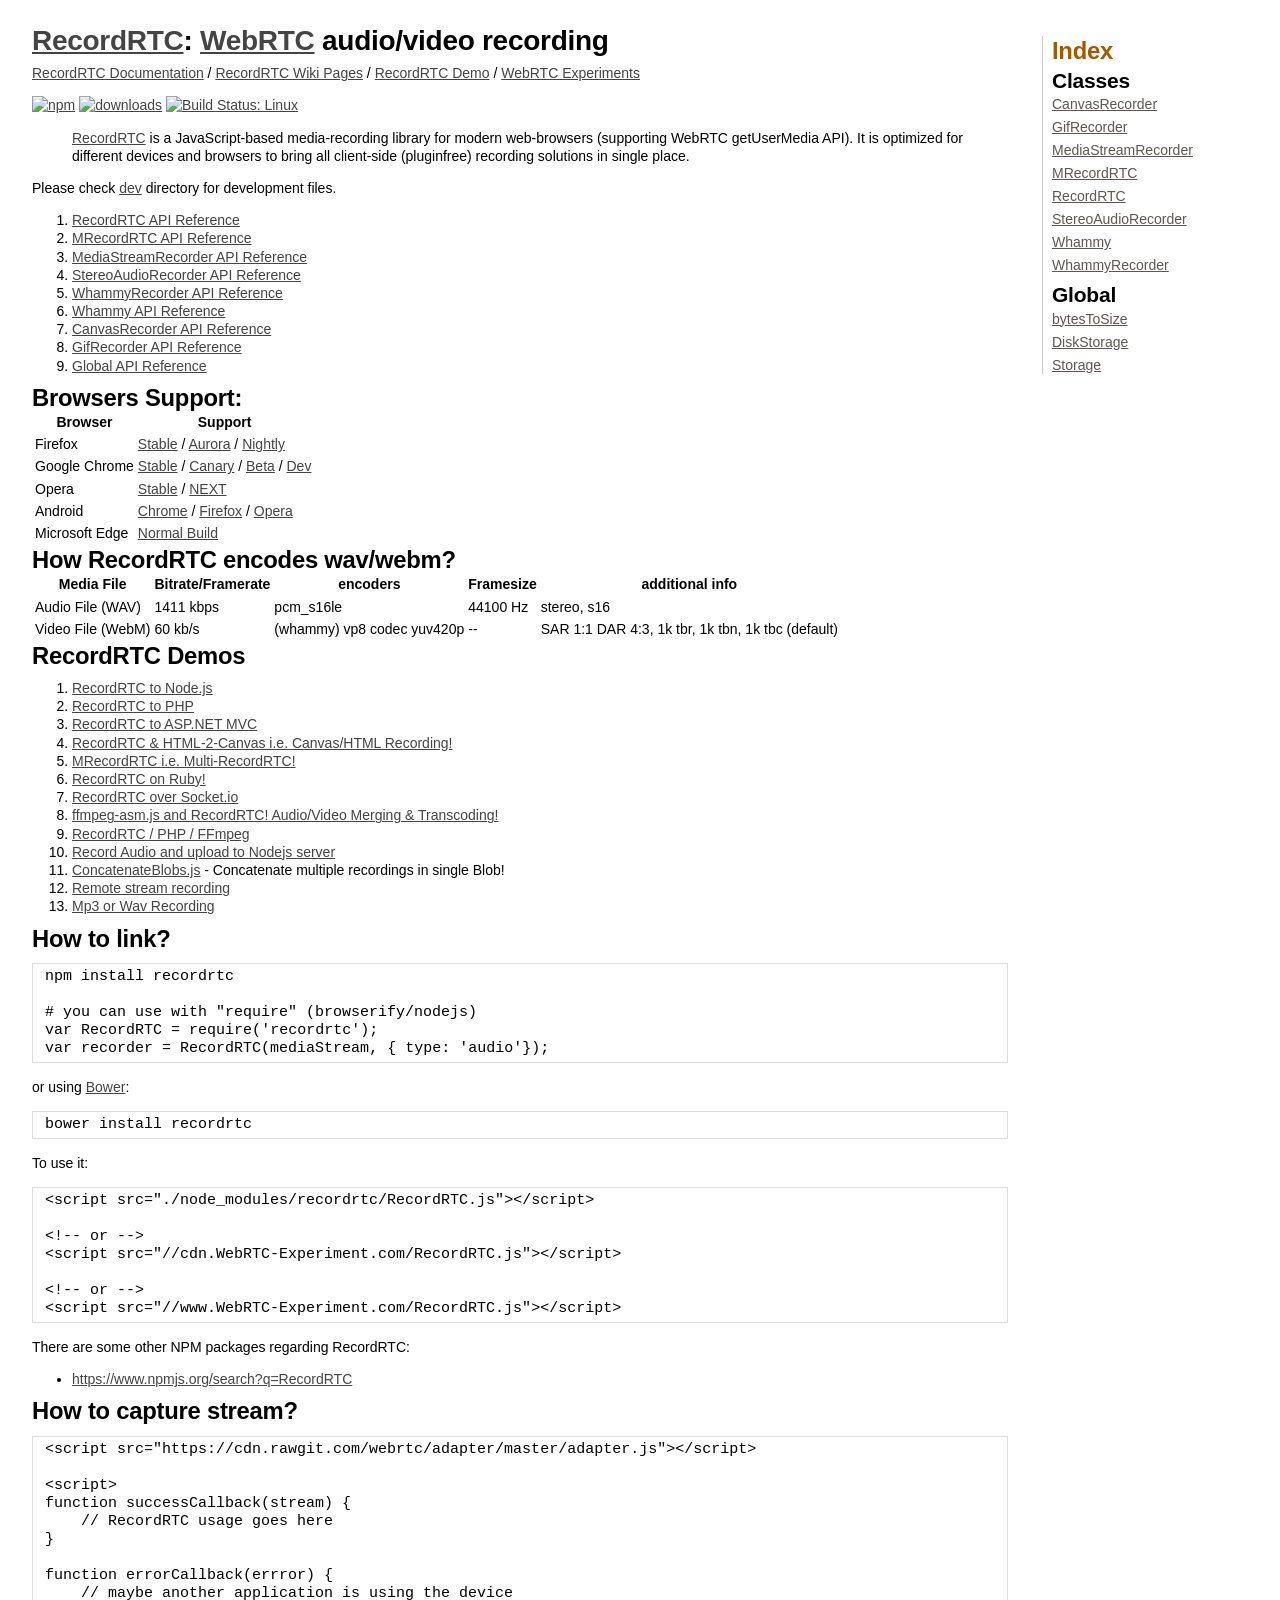
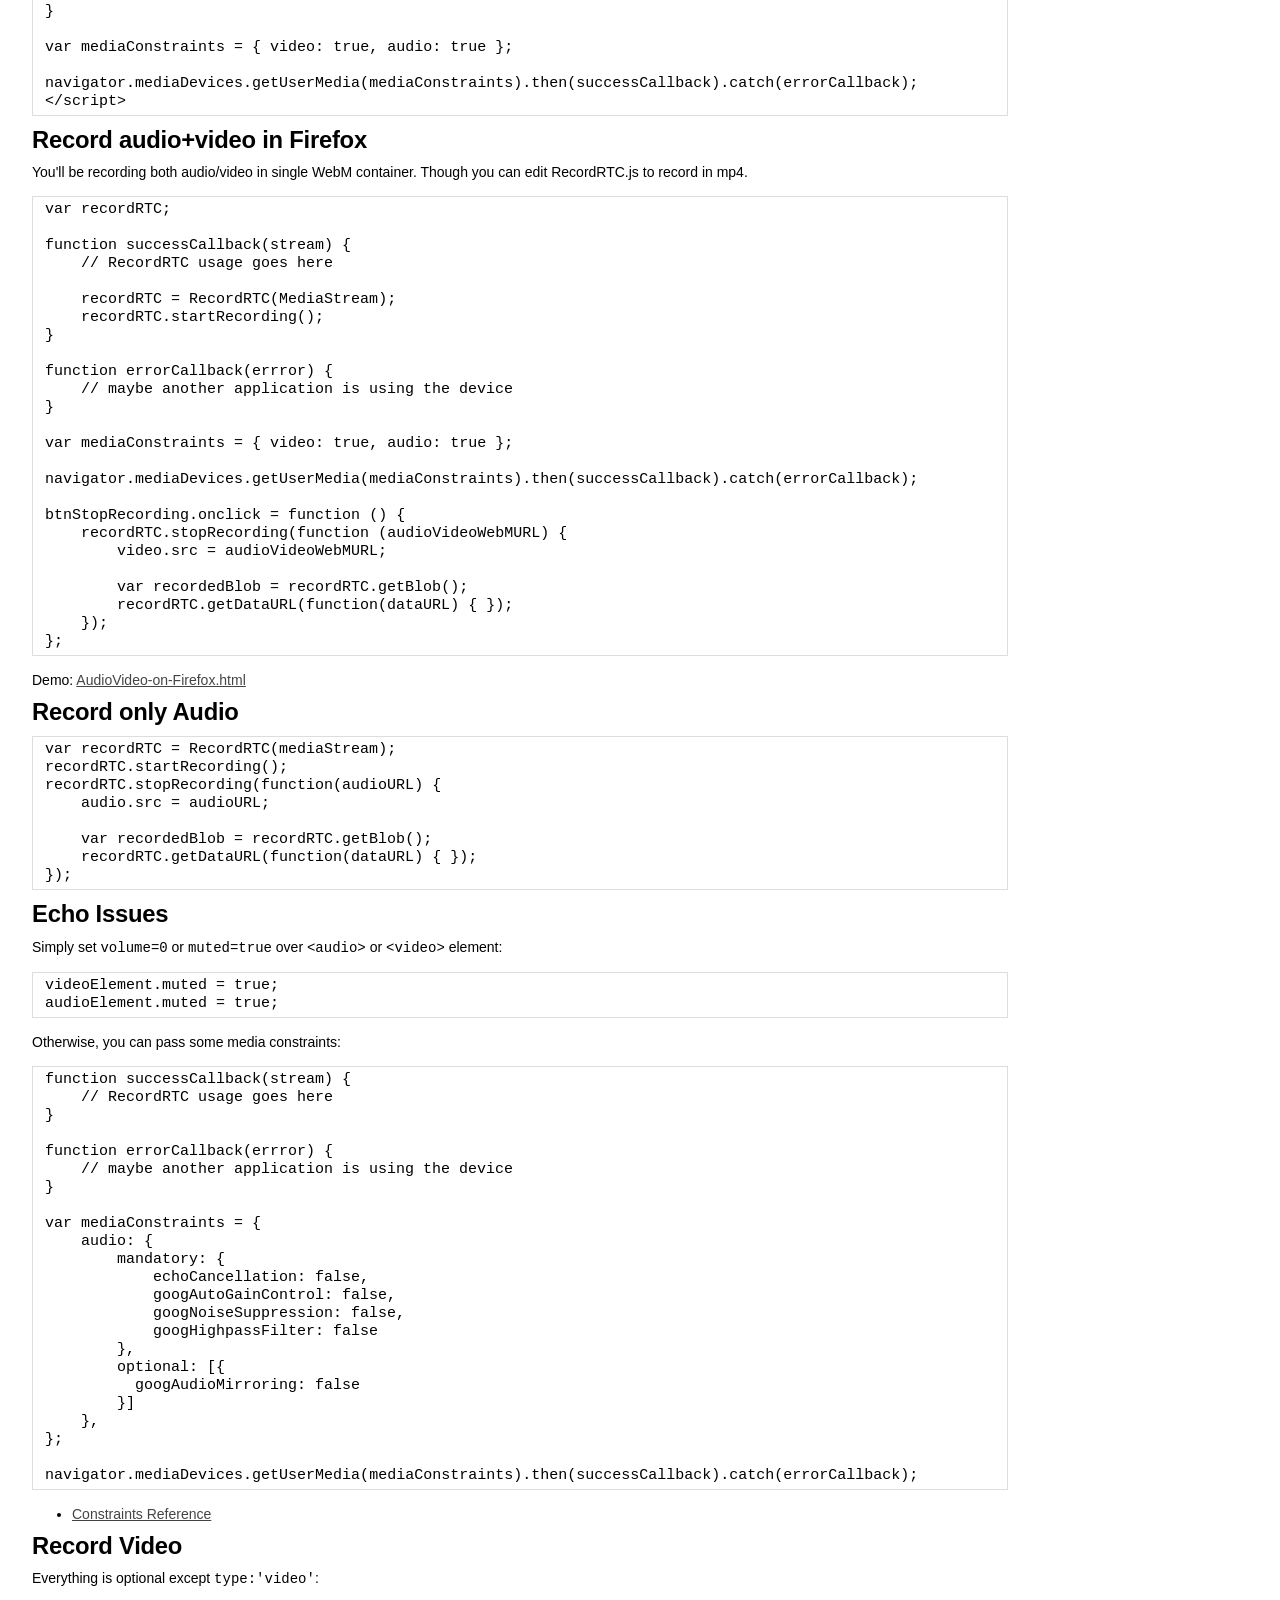
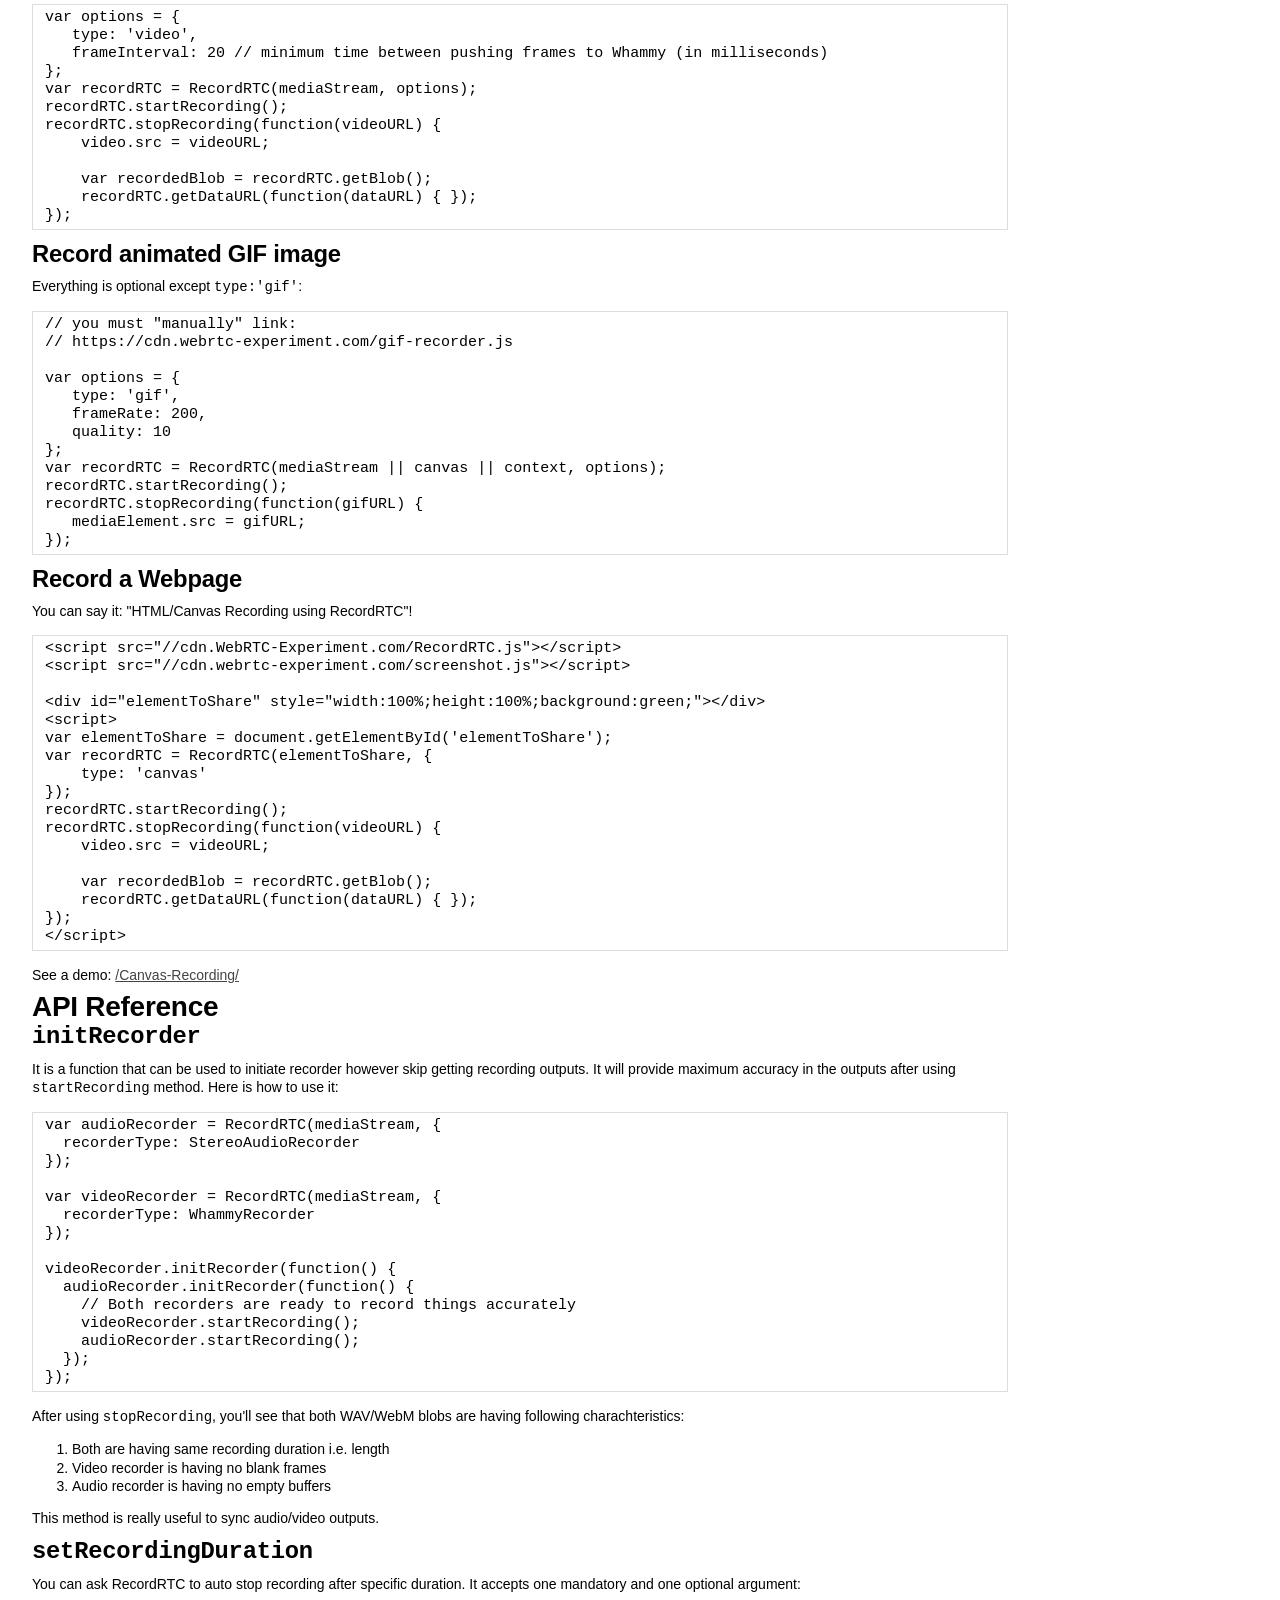
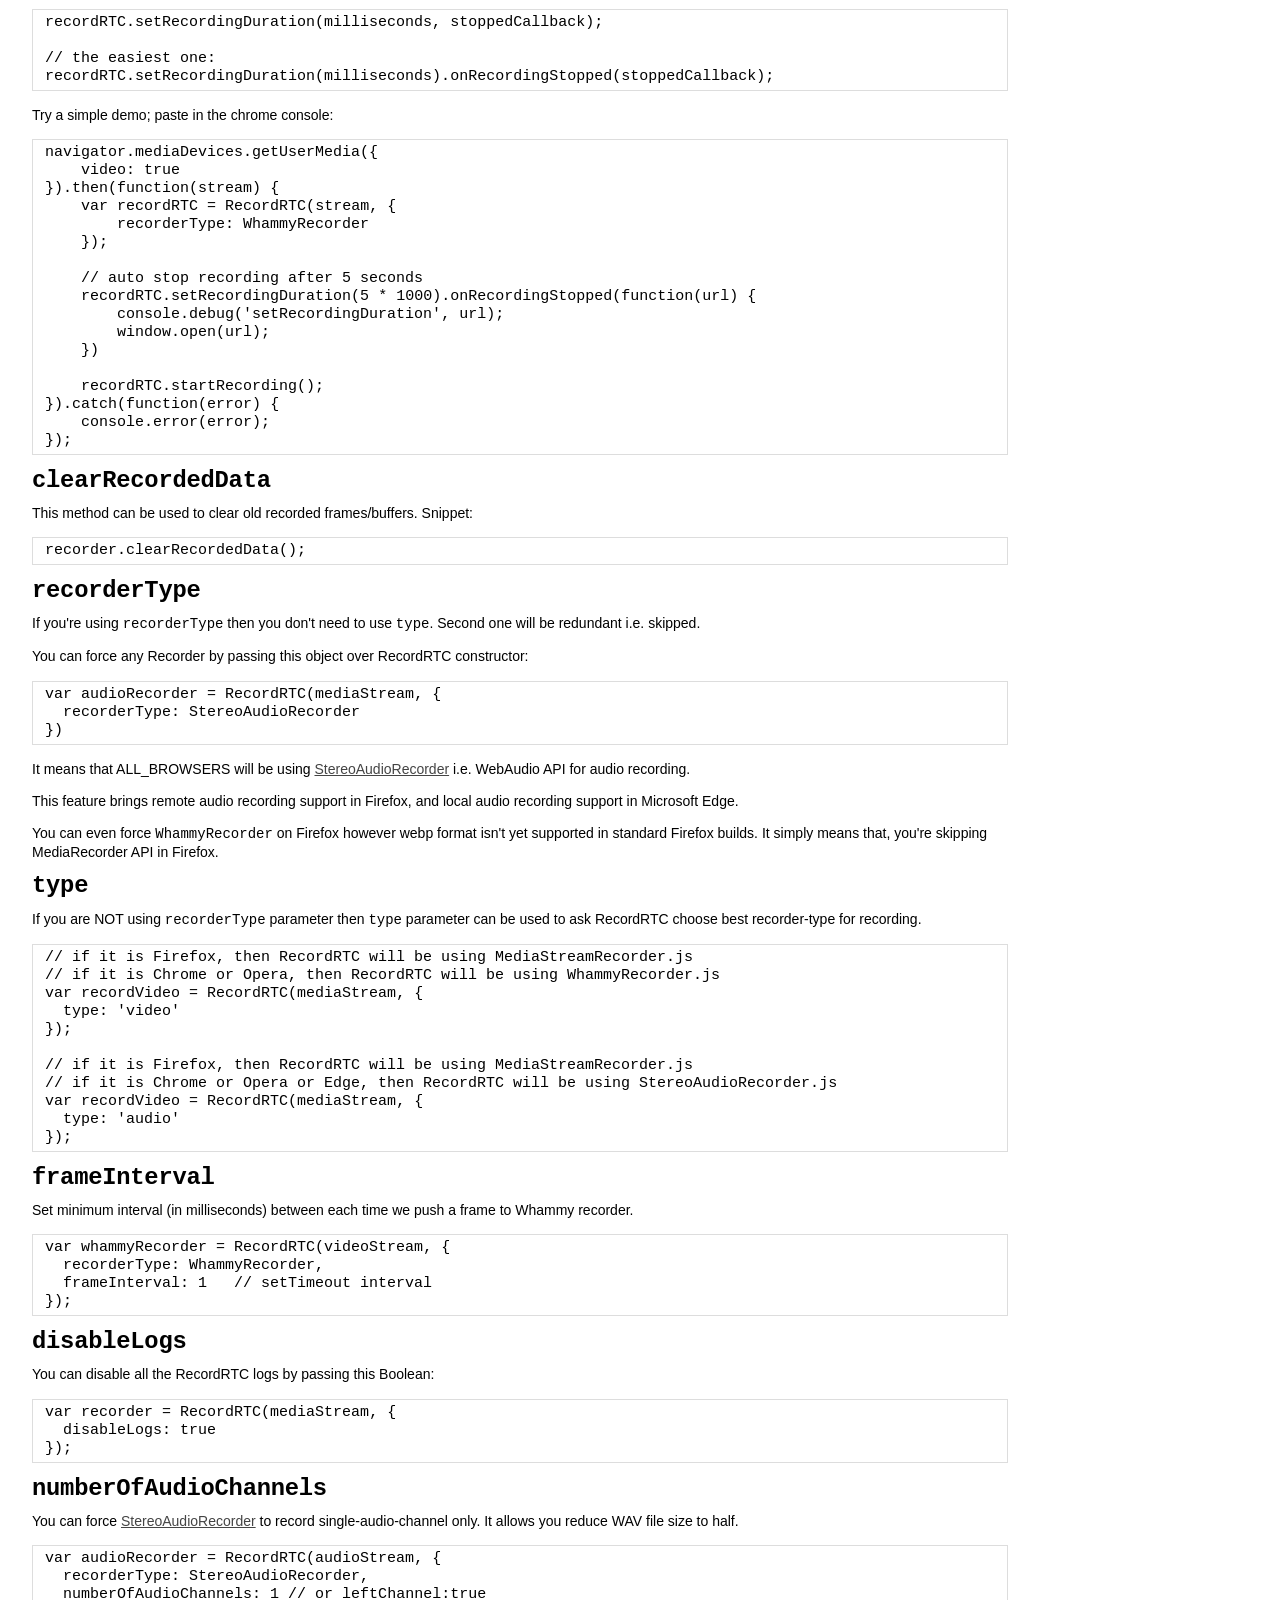
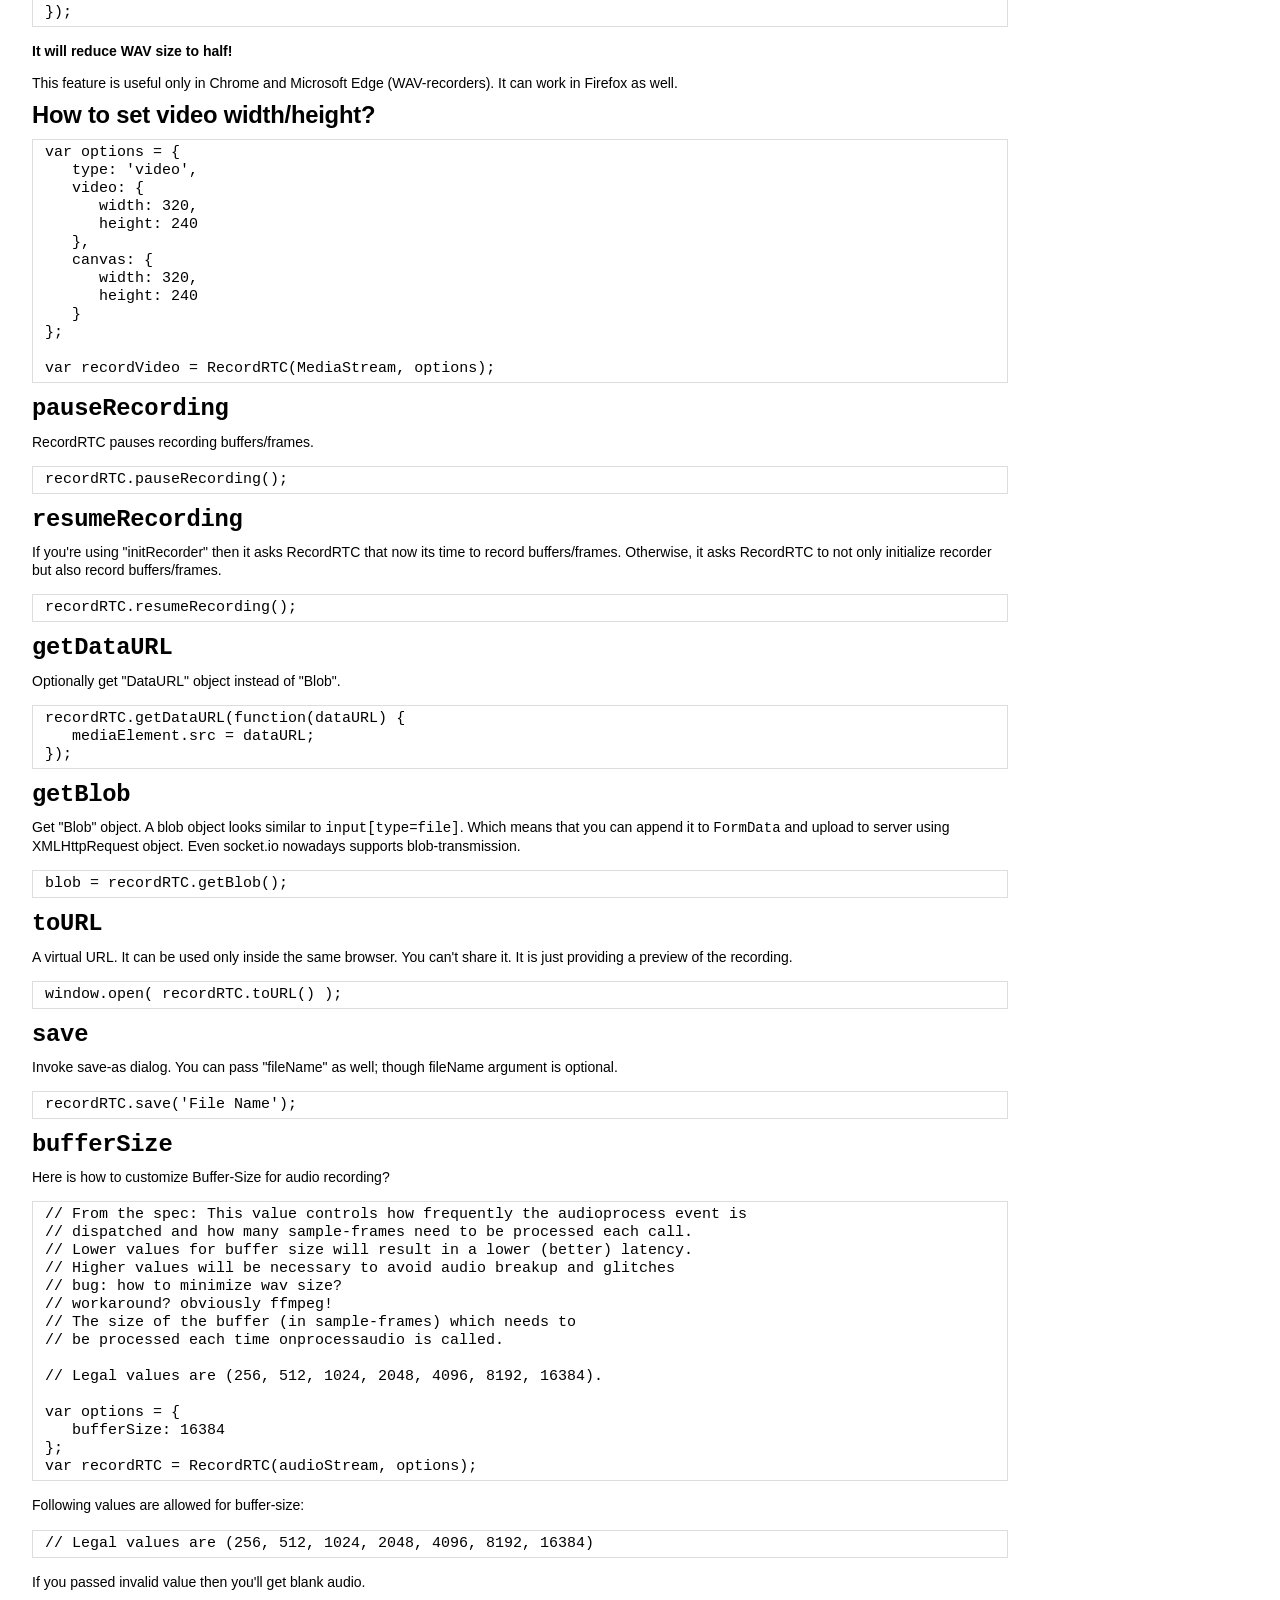
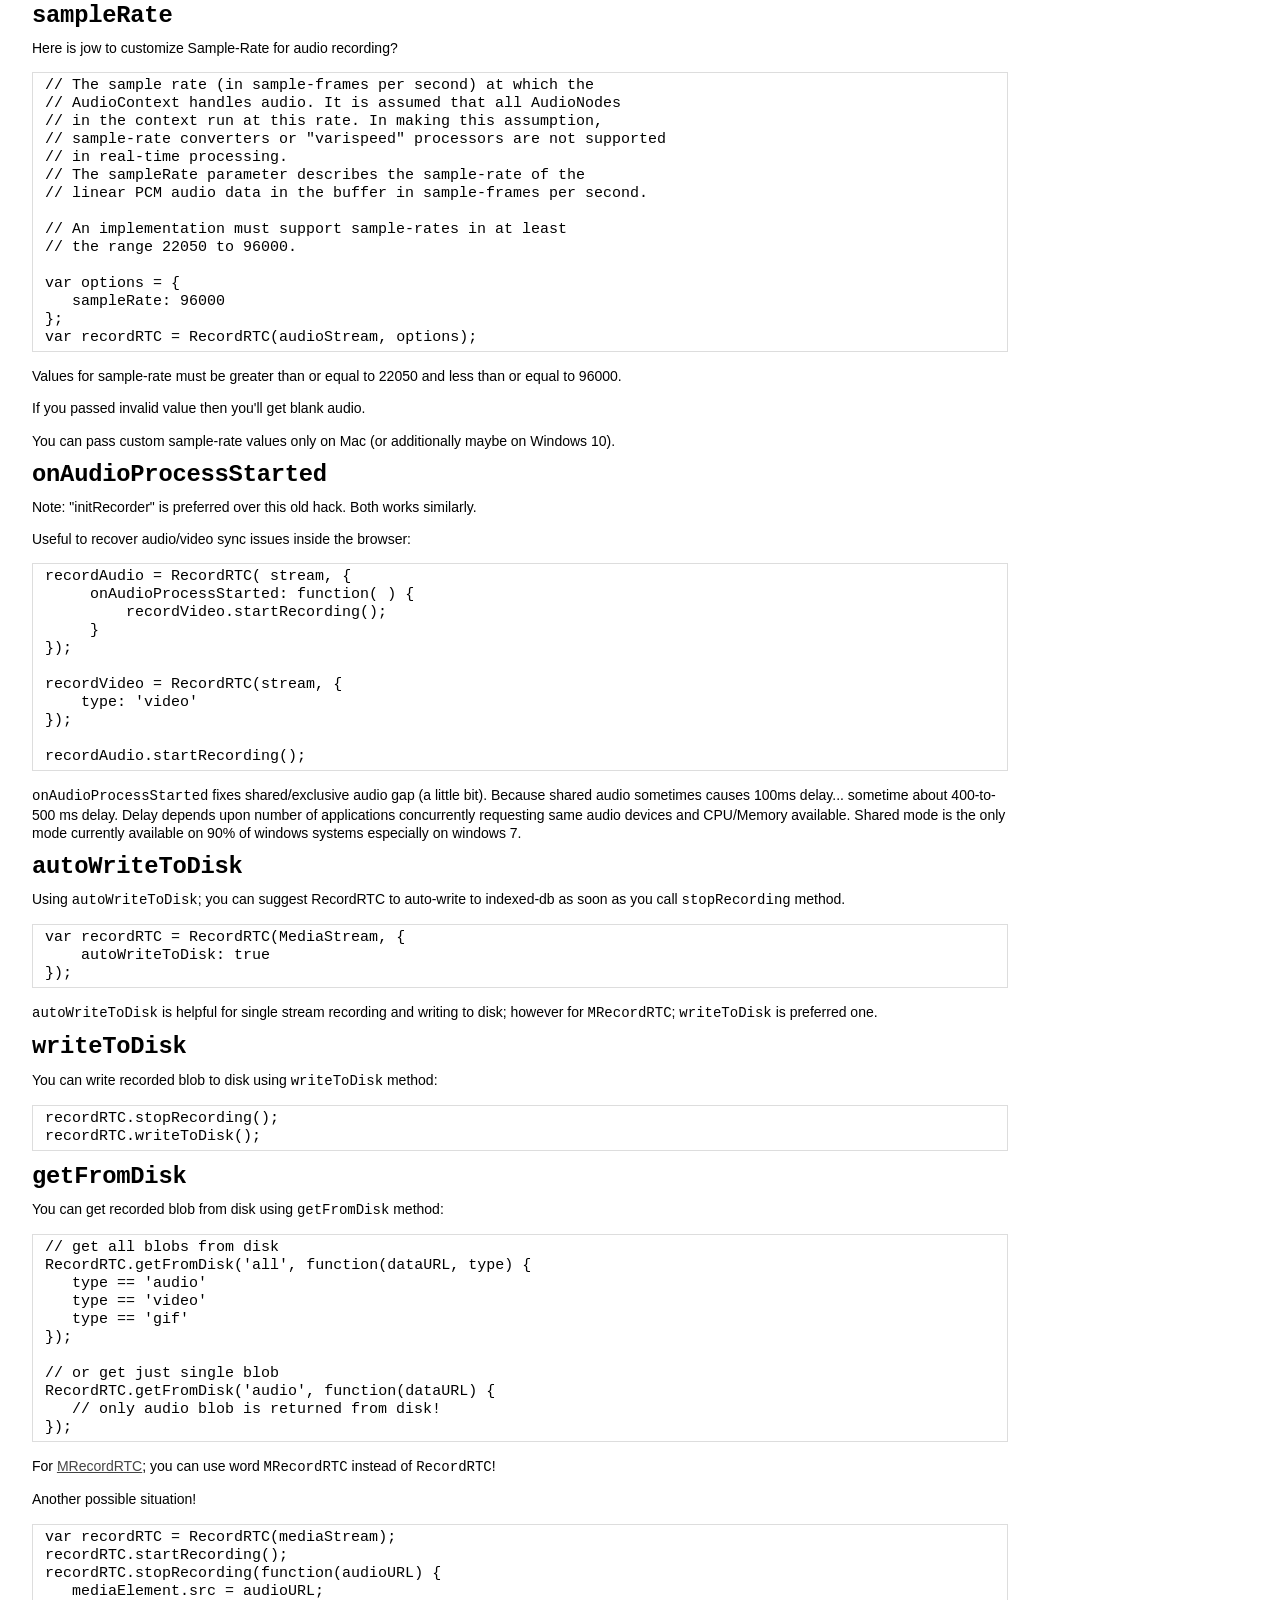
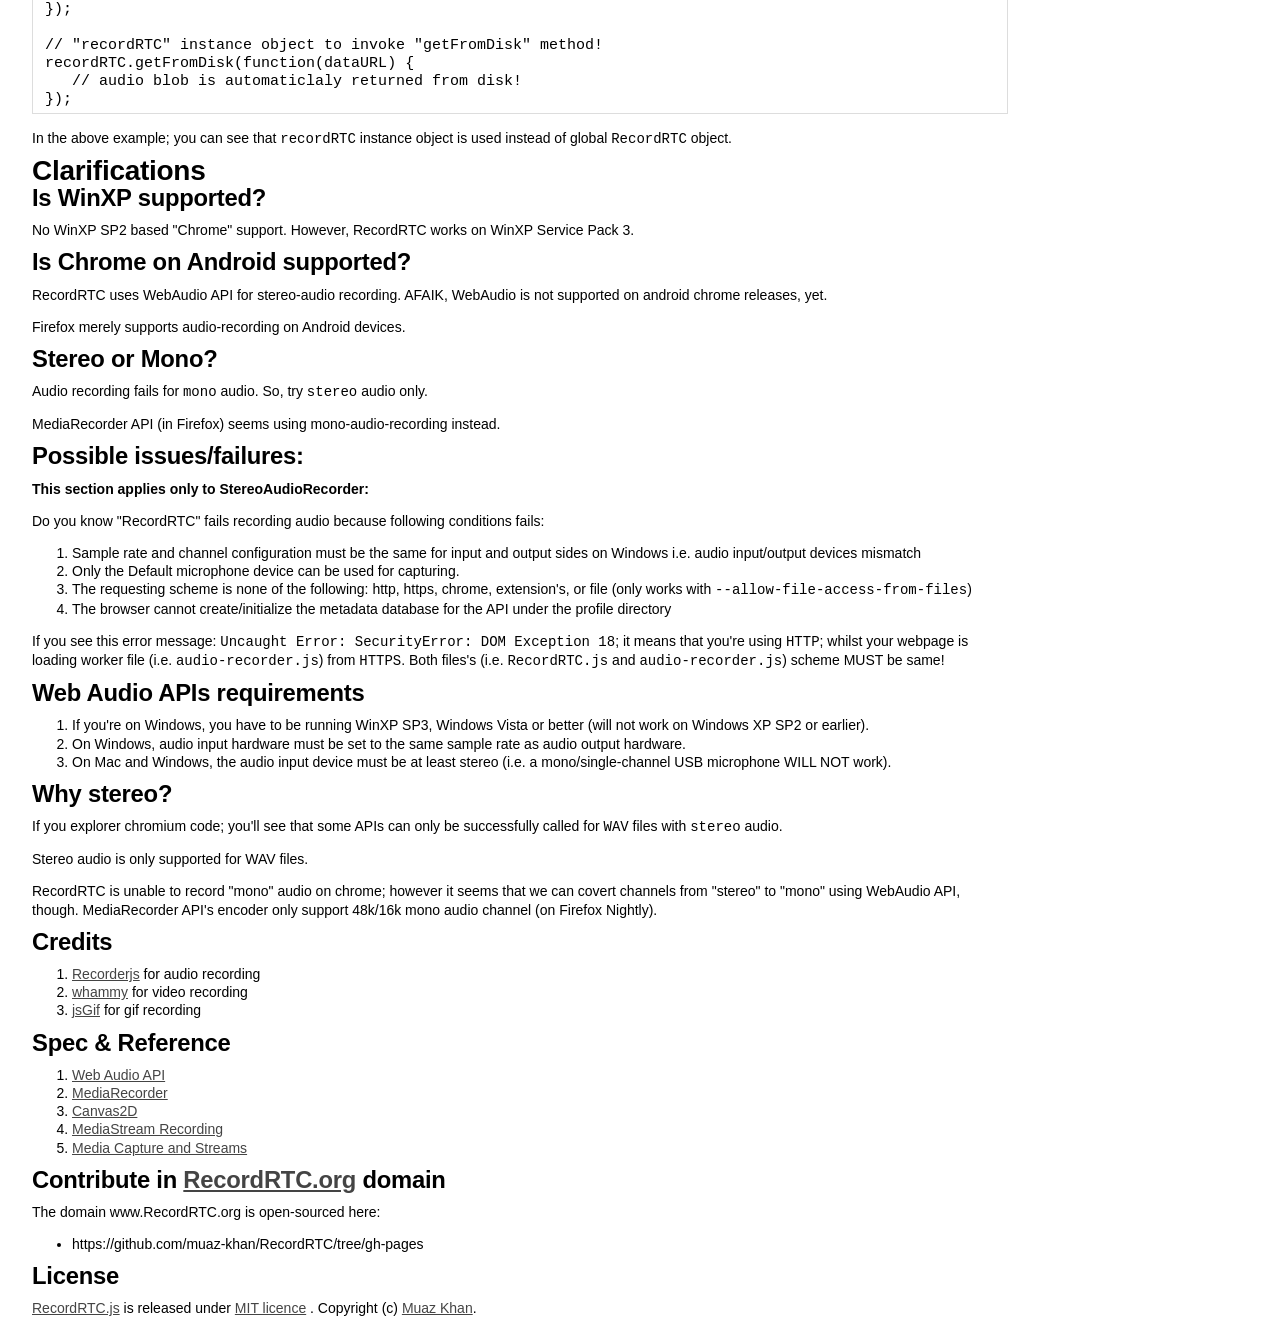
==== commit 65228a58: "http://RecordRTC.org updated." ====
--- a/index.html
+++ b/index.html
@@ -160,6 +160,7 @@
 <li><a href="https://www.npmjs.org/package/record-audio">Record Audio and upload to Nodejs server</a></li>
 <li><a href="https://github.com/muaz-khan/ConcatenateBlobs">ConcatenateBlobs.js</a> - Concatenate multiple recordings in single Blob!</li>
 <li><a href="https://www.webrtc-experiment.com/demos/remote-stream-recording.html">Remote stream recording</a></li>
+<li><a href="https://www.webrtc-experiment.com/RecordRTC/Record-Mp3-or-Wav.html">Mp3 or Wav Recording</a></li>
 </ol>
 <h2>How to link?</h2><pre class="prettyprint source"><code>npm install recordrtc
 
@@ -254,7 +255,8 @@
 </ul>
 <h2>Record Video</h2><p>Everything is optional except <code>type:'video'</code>:</p>
 <pre class="prettyprint source lang-javascript"><code>var options = {
-   type: 'video'
+   type: 'video',
+   frameInterval: 20 // minimum time between pushing frames to Whammy (in milliseconds)
 };
 var recordRTC = RecordRTC(mediaStream, options);
 recordRTC.startRecording();
@@ -263,22 +265,7 @@
 
     var recordedBlob = recordRTC.getBlob();
     recordRTC.getDataURL(function(dataURL) { });
-});</code></pre><h2><code>onAudioProcessStarted</code></h2><p>Useful to recover audio/video sync issues inside the browser:</p>
-<pre class="prettyprint source lang-javascript"><code>recordAudio = RecordRTC( stream, {
-     onAudioProcessStarted: function( ) {
-         recordVideo.startRecording();
-     }
-});
-
-recordVideo = RecordRTC(stream, {
-    type: 'video'
-});
-
-recordAudio.startRecording();</code></pre><p><code>onAudioProcessStarted</code> fixes shared/exclusive audio gap (a little bit). Because shared audio sometimes causes 100ms delay...
-sometime about 400-to-500 ms delay. 
-Delay depends upon number of applications concurrently requesting same audio devices and CPU/Memory available. 
-Shared mode is the only mode currently available on 90% of windows systems especially on windows 7.</p>
-<h2>Record animated GIF image</h2><p>Everything is optional except <code>type:'gif'</code>:</p>
+});</code></pre><h2>Record animated GIF image</h2><p>Everything is optional except <code>type:'gif'</code>:</p>
 <pre class="prettyprint source lang-javascript"><code>// you must &quot;manually&quot; link:
 // https://cdn.webrtc-experiment.com/gif-recorder.js
 
@@ -287,7 +274,7 @@
    frameRate: 200,
    quality: 10
 };
-var recordRTC = RecordRTC(mediaStream, options);
+var recordRTC = RecordRTC(mediaStream || canvas || context, options);
 recordRTC.startRecording();
 recordRTC.stopRecording(function(gifURL) {
    mediaElement.src = gifURL;
@@ -311,12 +298,10 @@
 &lt;/script></code></pre><p>See a demo: <a href="https://www.webrtc-experiment.com/RecordRTC/Canvas-Recording/">/Canvas-Recording/</a></p>
 <h1>API Reference</h1><h2><code>initRecorder</code></h2><p>It is a function that can be used to initiate recorder however skip getting recording outputs. It will provide maximum accuracy in the outputs after using <code>startRecording</code> method. Here is how to use it:</p>
 <pre class="prettyprint source lang-javascript"><code>var audioRecorder = RecordRTC(mediaStream, {
-  type: 'audio',
   recorderType: StereoAudioRecorder
 });
 
 var videoRecorder = RecordRTC(mediaStream, {
-  type: 'video',
   recorderType: WhammyRecorder
 });
 
@@ -328,7 +313,7 @@
   });
 });</code></pre><p>After using <code>stopRecording</code>, you'll see that both WAV/WebM blobs are having following charachteristics:</p>
 <ol>
-<li>Both are having same recording duration i.e. size</li>
+<li>Both are having same recording duration i.e. length</li>
 <li>Video recorder is having no blank frames</li>
 <li>Audio recorder is having no empty buffers</li>
 </ol>
@@ -342,7 +327,6 @@
     video: true
 }).then(function(stream) {
     var recordRTC = RecordRTC(stream, {
-        type: 'video',
         recorderType: WhammyRecorder
     });
 
@@ -356,23 +340,37 @@
 }).catch(function(error) {
     console.error(error);
 });</code></pre><h2><code>clearRecordedData</code></h2><p>This method can be used to clear old recorded frames/buffers. Snippet:</p>
-<pre class="prettyprint source lang-javascript"><code>recorder.clearRecordedData();</code></pre><h2><code>recorderType</code></h2><p>You can force any Recorder by passing this object over RecordRTC constructor:</p>
+<pre class="prettyprint source lang-javascript"><code>recorder.clearRecordedData();</code></pre><h2><code>recorderType</code></h2><p>If you're using <code>recorderType</code> then you don't need to use <code>type</code>. Second one will be redundant i.e. skipped.</p>
+<p>You can force any Recorder by passing this object over RecordRTC constructor:</p>
 <pre class="prettyprint source lang-javascript"><code>var audioRecorder = RecordRTC(mediaStream, {
-  type: 'audio',
   recorderType: StereoAudioRecorder
 })</code></pre><p>It means that ALL_BROWSERS will be using <a href="http://RecordRTC.org/StereoAudioRecorder.html">StereoAudioRecorder</a> i.e. WebAudio API for audio recording.</p>
 <p>This feature brings remote audio recording support in Firefox, and local audio recording support in Microsoft Edge.</p>
 <p>You can even force <code>WhammyRecorder</code> on Firefox however webp format isn't yet supported in standard Firefox builds. It simply means that, you're skipping MediaRecorder API in Firefox.</p>
-<h2><code>disableLogs</code></h2><p>You can disable all the RecordRTC logs by passing this Boolean:</p>
+<h2><code>type</code></h2><p>If you are NOT using <code>recorderType</code> parameter then <code>type</code> parameter can be used to ask RecordRTC choose best recorder-type for recording.</p>
+<pre class="prettyprint source lang-javascript"><code>// if it is Firefox, then RecordRTC will be using MediaStreamRecorder.js
+// if it is Chrome or Opera, then RecordRTC will be using WhammyRecorder.js
+var recordVideo = RecordRTC(mediaStream, {
+  type: 'video'
+});
+
+// if it is Firefox, then RecordRTC will be using MediaStreamRecorder.js
+// if it is Chrome or Opera or Edge, then RecordRTC will be using StereoAudioRecorder.js
+var recordVideo = RecordRTC(mediaStream, {
+  type: 'audio'
+});</code></pre><h2><code>frameInterval</code></h2><p>Set minimum interval (in milliseconds) between each time we push a frame to Whammy recorder.</p>
+<pre class="prettyprint source lang-javascript"><code>var whammyRecorder = RecordRTC(videoStream, {
+  recorderType: WhammyRecorder,
+  frameInterval: 1   // setTimeout interval
+});</code></pre><h2><code>disableLogs</code></h2><p>You can disable all the RecordRTC logs by passing this Boolean:</p>
 <pre class="prettyprint source lang-javascript"><code>var recorder = RecordRTC(mediaStream, {
   disableLogs: true
-});</code></pre><h2><code>audioChannels</code></h2><p>You can force <a href="http://RecordRTC.org/StereoAudioRecorder.html">StereoAudioRecorder</a> to record left-audio-channels only.</p>
+});</code></pre><h2><code>numberOfAudioChannels</code></h2><p>You can force <a href="http://RecordRTC.org/StereoAudioRecorder.html">StereoAudioRecorder</a> to record single-audio-channel only. It allows you reduce WAV file size to half.</p>
 <pre class="prettyprint source lang-javascript"><code>var audioRecorder = RecordRTC(audioStream, {
-  type: 'audio',
   recorderType: StereoAudioRecorder,
-  audioChannels: 1 // or leftChannel:true
-});</code></pre><p><em>*It will reduce WAV size to half!</em></p>
-<p>This feature is useful only in Chrome and Microsoft Edge (WAV-recorders).</p>
+  numberOfAudioChannels: 1 // or leftChannel:true
+});</code></pre><p><strong>It will reduce WAV size to half!</strong></p>
+<p>This feature is useful only in Chrome and Microsoft Edge (WAV-recorders). It can work in Firefox as well.</p>
 <h2>How to set video width/height?</h2><pre class="prettyprint source lang-javascript"><code>var options = {
    type: 'video',
    video: {
@@ -383,47 +381,68 @@
       width: 320,
       height: 240
    }
-};</code></pre><h2><code>pauseRecording</code></h2><pre class="prettyprint source lang-javascript"><code>recordRTC.pauseRecording();</code></pre><h2><code>resumeRecording</code></h2><pre class="prettyprint source lang-javascript"><code>recordRTC.resumeRecording();</code></pre><h2><code>getDataURL</code></h2><pre class="prettyprint source lang-javascript"><code>recordRTC.getDataURL(function(dataURL) {
+};
+
+var recordVideo = RecordRTC(MediaStream, options);</code></pre><h2><code>pauseRecording</code></h2><p>RecordRTC pauses recording buffers/frames.</p>
+<pre class="prettyprint source lang-javascript"><code>recordRTC.pauseRecording();</code></pre><h2><code>resumeRecording</code></h2><p>If you're using &quot;initRecorder&quot; then it asks RecordRTC that now its time to record buffers/frames. Otherwise, it asks RecordRTC to not only initialize recorder but also record buffers/frames.</p>
+<pre class="prettyprint source lang-javascript"><code>recordRTC.resumeRecording();</code></pre><h2><code>getDataURL</code></h2><p>Optionally get &quot;DataURL&quot; object instead of &quot;Blob&quot;.</p>
+<pre class="prettyprint source lang-javascript"><code>recordRTC.getDataURL(function(dataURL) {
    mediaElement.src = dataURL;
-});</code></pre><h2><code>getBlob</code></h2><pre class="prettyprint source lang-javascript"><code>blob = recordRTC.getBlob();</code></pre><h2><code>toURL</code></h2><pre class="prettyprint source lang-javascript"><code>window.open( recordRTC.toURL() );</code></pre><h2><code>save</code></h2><pre class="prettyprint source lang-javascript"><code>recordRTC.save();</code></pre><h2><code>bufferSize</code></h2><p>Here is how to customize Buffer-Size for audio recording?</p>
-<pre class="prettyprint source lang-javascript"><code>// From the spec: This value controls how frequently the audioprocess event is 
-// dispatched and how many sample-frames need to be processed each call. 
-// Lower values for buffer size will result in a lower (better) latency. 
+});</code></pre><h2><code>getBlob</code></h2><p>Get &quot;Blob&quot; object. A blob object looks similar to <code>input[type=file]</code>. Which means that you can append it to <code>FormData</code> and upload to server using XMLHttpRequest object. Even socket.io nowadays supports blob-transmission.</p>
+<pre class="prettyprint source lang-javascript"><code>blob = recordRTC.getBlob();</code></pre><h2><code>toURL</code></h2><p>A virtual URL. It can be used only inside the same browser. You can't share it. It is just providing a preview of the recording.</p>
+<pre class="prettyprint source lang-javascript"><code>window.open( recordRTC.toURL() );</code></pre><h2><code>save</code></h2><p>Invoke save-as dialog. You can pass &quot;fileName&quot; as well; though fileName argument is optional.</p>
+<pre class="prettyprint source lang-javascript"><code>recordRTC.save('File Name');</code></pre><h2><code>bufferSize</code></h2><p>Here is how to customize Buffer-Size for audio recording?</p>
+<pre class="prettyprint source lang-javascript"><code>// From the spec: This value controls how frequently the audioprocess event is
+// dispatched and how many sample-frames need to be processed each call.
+// Lower values for buffer size will result in a lower (better) latency.
 // Higher values will be necessary to avoid audio breakup and glitches
 // bug: how to minimize wav size?
 // workaround? obviously ffmpeg!
-// The size of the buffer (in sample-frames) which needs to 
-// be processed each time onprocessaudio is called. 
-
-// Legal values are (256, 512, 1024, 2048, 4096, 8192, 16384). 
+// The size of the buffer (in sample-frames) which needs to
+// be processed each time onprocessaudio is called.
+
+// Legal values are (256, 512, 1024, 2048, 4096, 8192, 16384).
 
 var options = {
    bufferSize: 16384
 };
 var recordRTC = RecordRTC(audioStream, options);</code></pre><p>Following values are allowed for buffer-size:</p>
-<pre class="prettyprint source lang-javascript"><code>// Legal values are (256, 512, 1024, 2048, 4096, 8192, 16384)</code></pre><p>You can write like this:</p>
-<pre class="prettyprint source lang-javascript"><code>var options = {
-   'buffer-size': 16384
-};</code></pre><h2><code>sampleRate</code></h2><p>Here is jow to customize Sample-Rate for audio recording?</p>
-<pre class="prettyprint source lang-javascript"><code>// The sample rate (in sample-frames per second) at which the 
-// AudioContext handles audio. It is assumed that all AudioNodes 
-// in the context run at this rate. In making this assumption, 
-// sample-rate converters or &quot;varispeed&quot; processors are not supported 
+<pre class="prettyprint source lang-javascript"><code>// Legal values are (256, 512, 1024, 2048, 4096, 8192, 16384)</code></pre><p>If you passed invalid value then you'll get blank audio.</p>
+<h2><code>sampleRate</code></h2><p>Here is jow to customize Sample-Rate for audio recording?</p>
+<pre class="prettyprint source lang-javascript"><code>// The sample rate (in sample-frames per second) at which the
+// AudioContext handles audio. It is assumed that all AudioNodes
+// in the context run at this rate. In making this assumption,
+// sample-rate converters or &quot;varispeed&quot; processors are not supported
 // in real-time processing.
-// The sampleRate parameter describes the sample-rate of the 
-// linear PCM audio data in the buffer in sample-frames per second. 
-
-// An implementation must support sample-rates in at least 
+// The sampleRate parameter describes the sample-rate of the
+// linear PCM audio data in the buffer in sample-frames per second.
+
+// An implementation must support sample-rates in at least
 // the range 22050 to 96000.
 
 var options = {
    sampleRate: 96000
 };
 var recordRTC = RecordRTC(audioStream, options);</code></pre><p>Values for sample-rate must be greater than or equal to 22050 and less than or equal to 96000.</p>
-<p>You can write like this:</p>
-<pre class="prettyprint source lang-javascript"><code>var options = {
-   'sample-rate': 16384
-};</code></pre><h2><code>autoWriteToDisk</code></h2><p>Using <code>autoWriteToDisk</code>; you can suggest RecordRTC to auto-write to indexed-db as soon as you call <code>stopRecording</code> method.</p>
+<p>If you passed invalid value then you'll get blank audio.</p>
+<p>You can pass custom sample-rate values only on Mac (or additionally maybe on Windows 10).</p>
+<h2><code>onAudioProcessStarted</code></h2><p>Note: &quot;initRecorder&quot; is preferred over this old hack. Both works similarly.</p>
+<p>Useful to recover audio/video sync issues inside the browser:</p>
+<pre class="prettyprint source lang-javascript"><code>recordAudio = RecordRTC( stream, {
+     onAudioProcessStarted: function( ) {
+         recordVideo.startRecording();
+     }
+});
+
+recordVideo = RecordRTC(stream, {
+    type: 'video'
+});
+
+recordAudio.startRecording();</code></pre><p><code>onAudioProcessStarted</code> fixes shared/exclusive audio gap (a little bit). Because shared audio sometimes causes 100ms delay...
+sometime about 400-to-500 ms delay.
+Delay depends upon number of applications concurrently requesting same audio devices and CPU/Memory available.
+Shared mode is the only mode currently available on 90% of windows systems especially on windows 7.</p>
+<h2><code>autoWriteToDisk</code></h2><p>Using <code>autoWriteToDisk</code>; you can suggest RecordRTC to auto-write to indexed-db as soon as you call <code>stopRecording</code> method.</p>
 <pre class="prettyprint source lang-javascript"><code>var recordRTC = RecordRTC(MediaStream, {
     autoWriteToDisk: true
 });</code></pre><p><code>autoWriteToDisk</code> is helpful for single stream recording and writing to disk; however for <code>MRecordRTC</code>; <code>writeToDisk</code> is preferred one.</p>
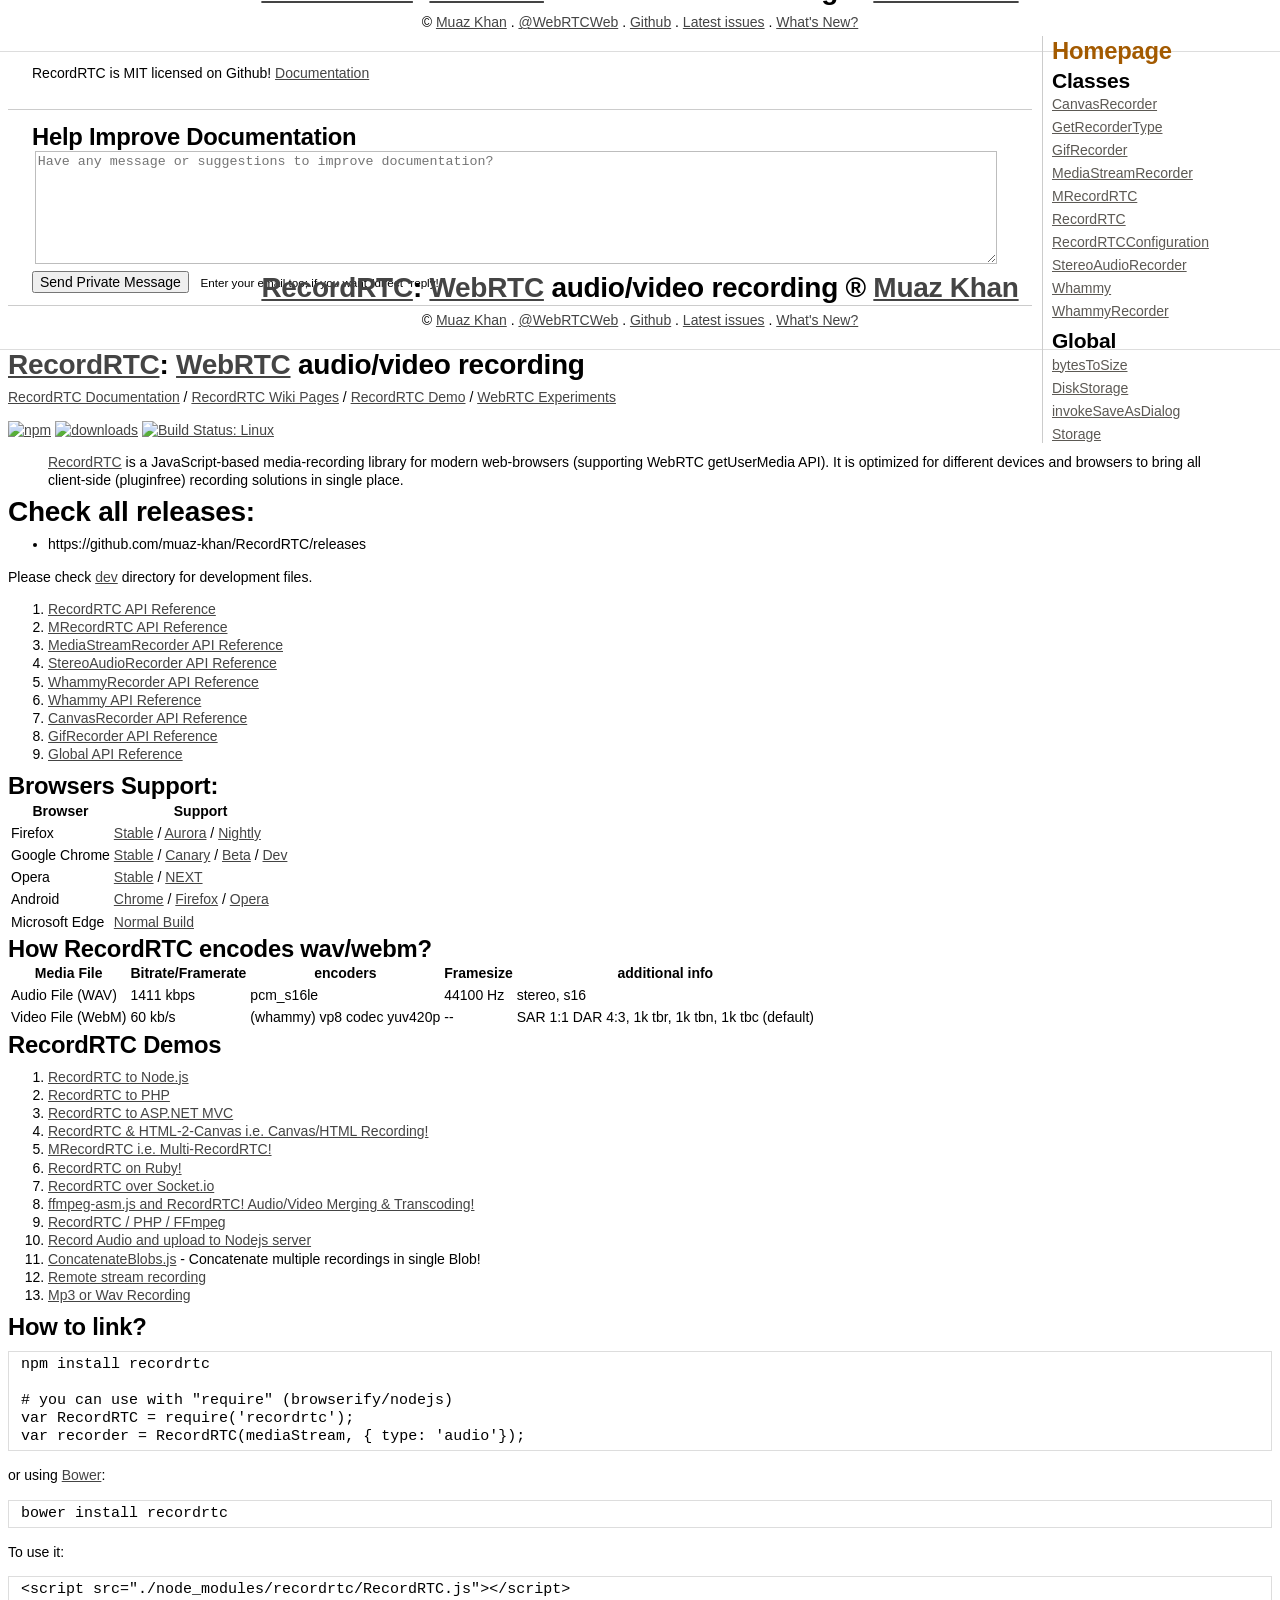
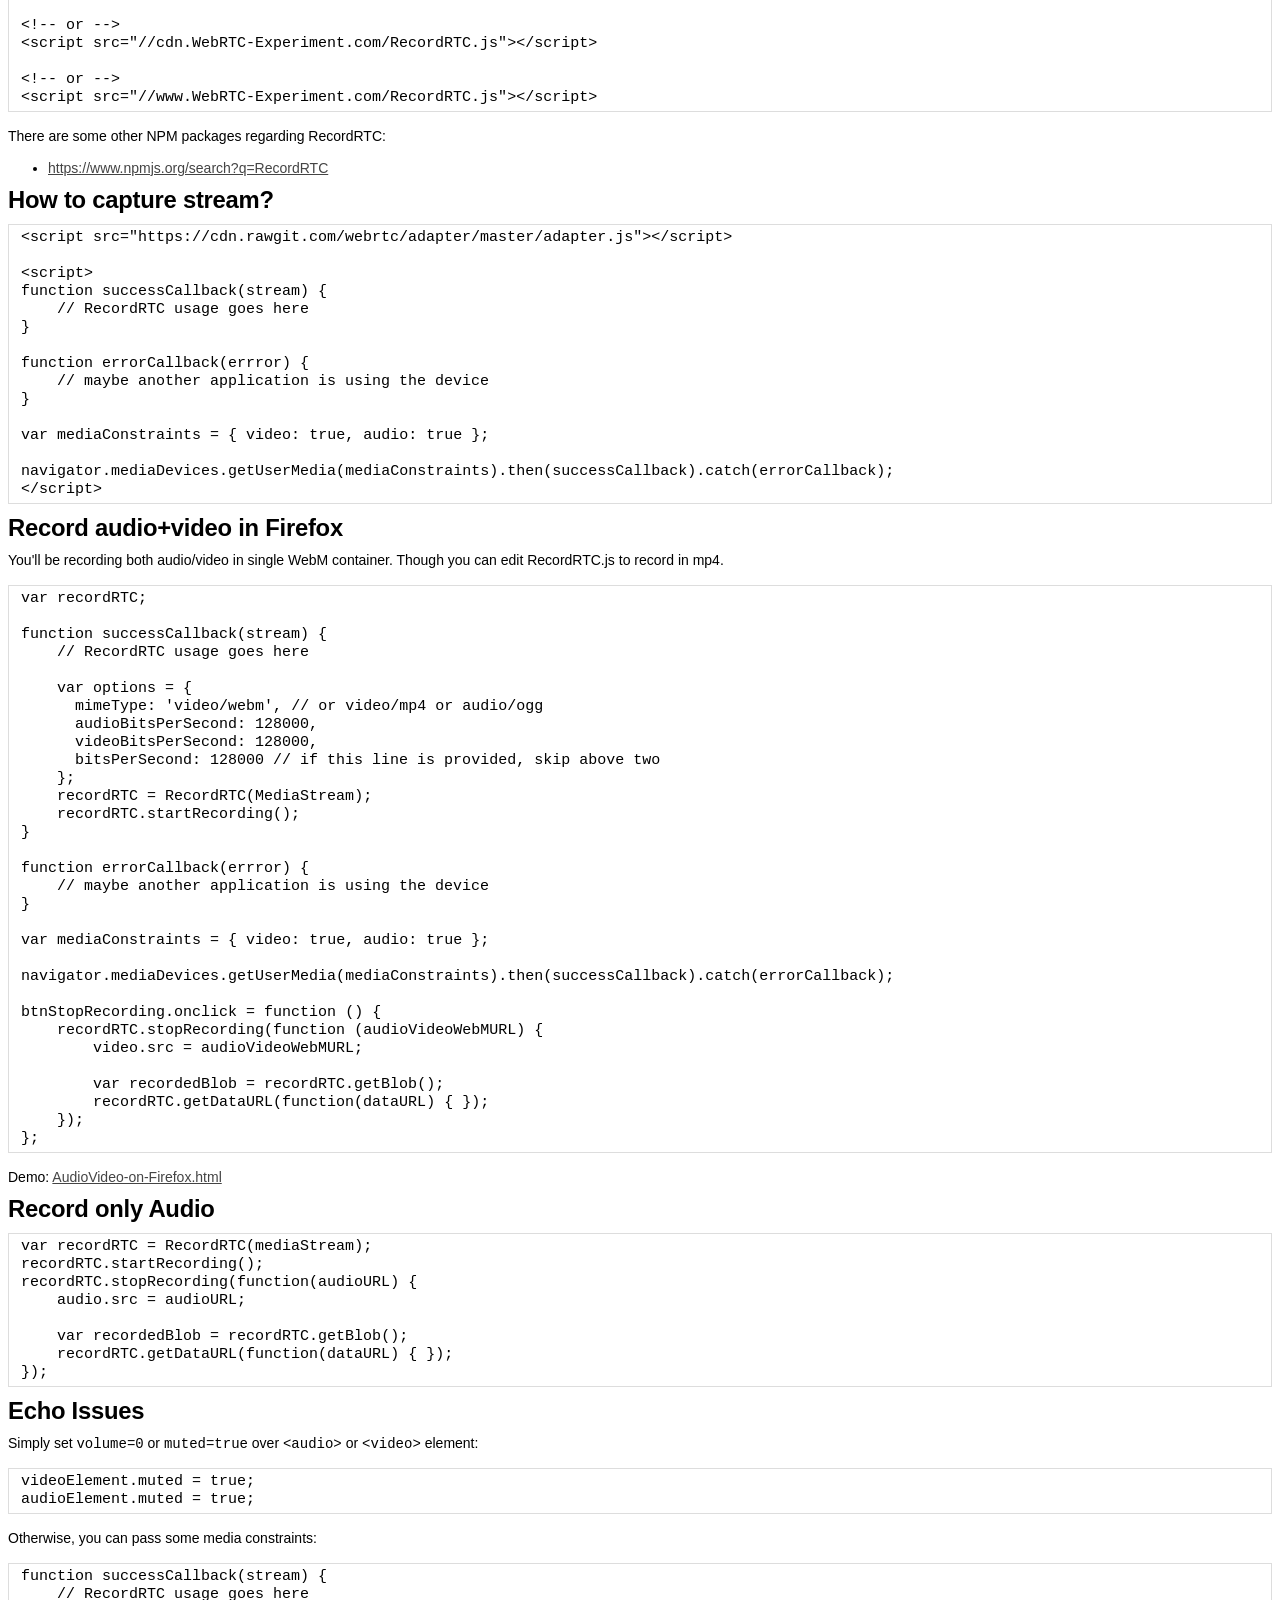
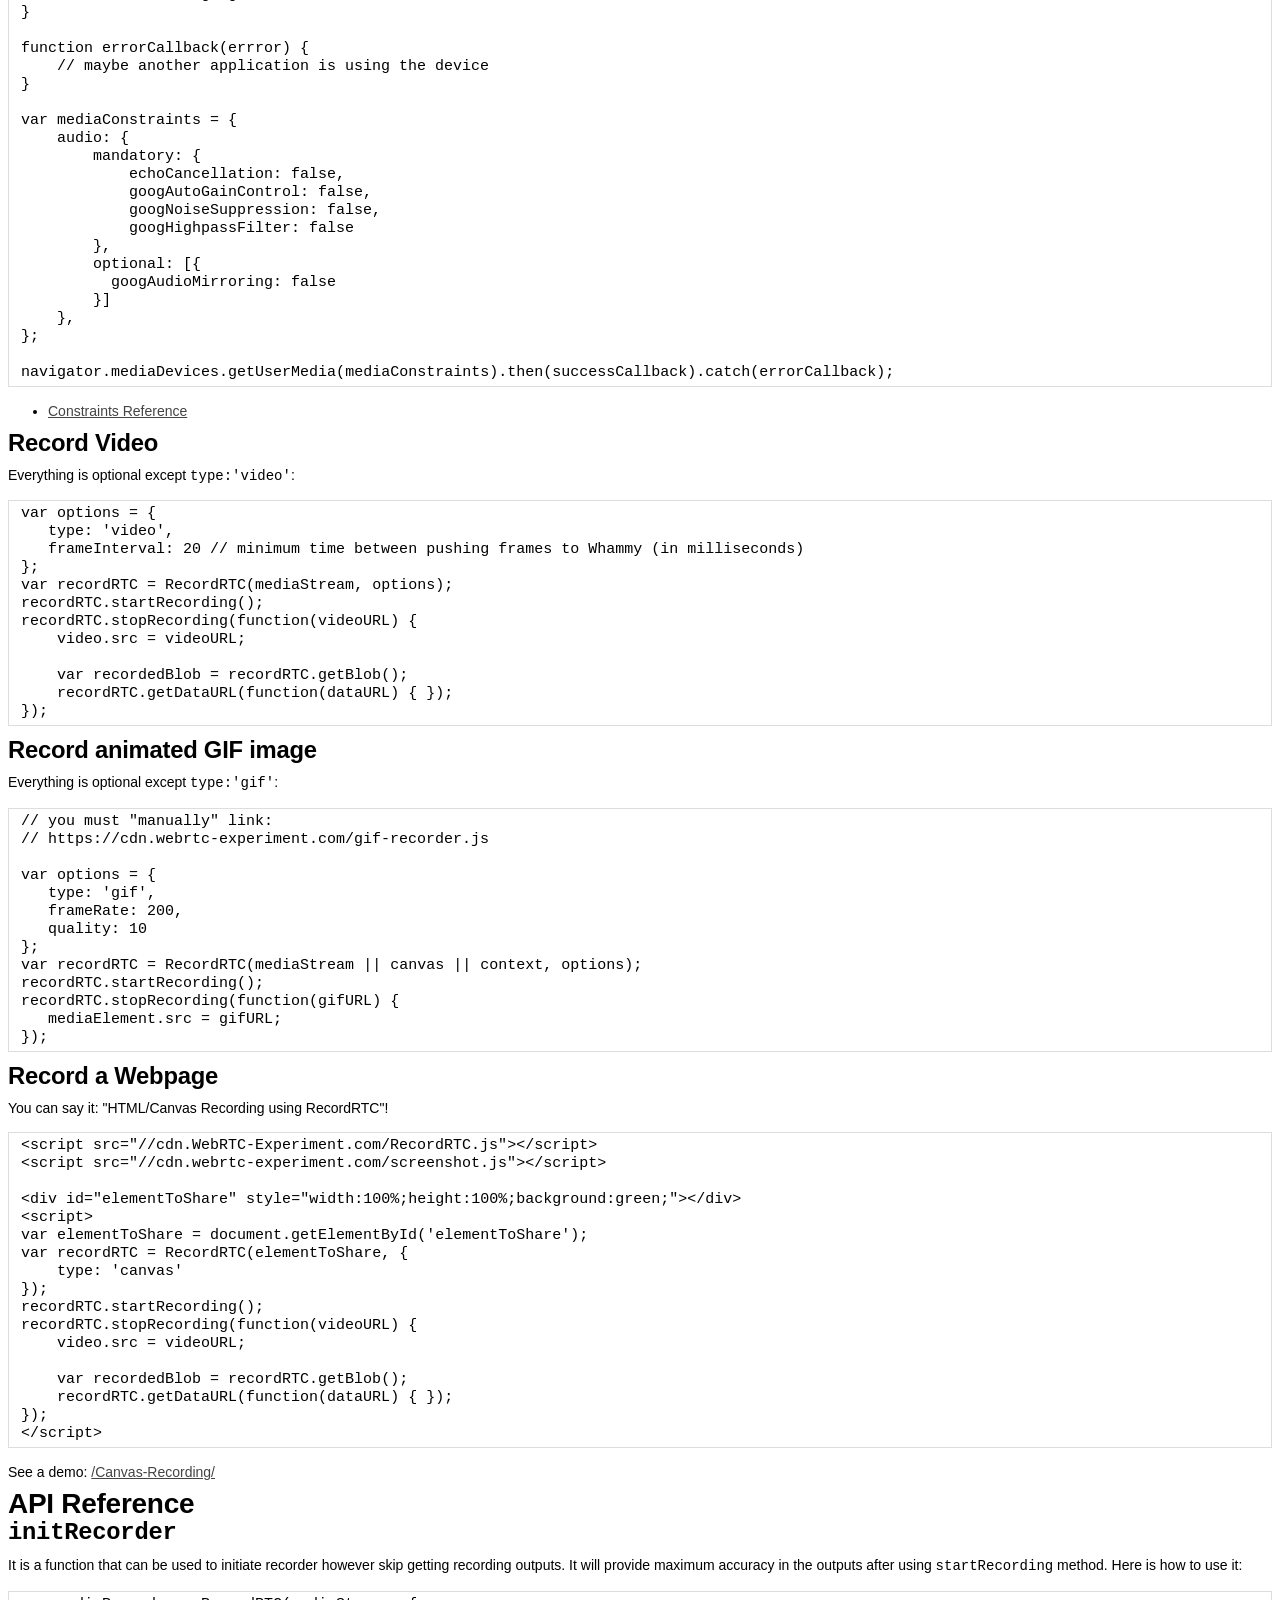
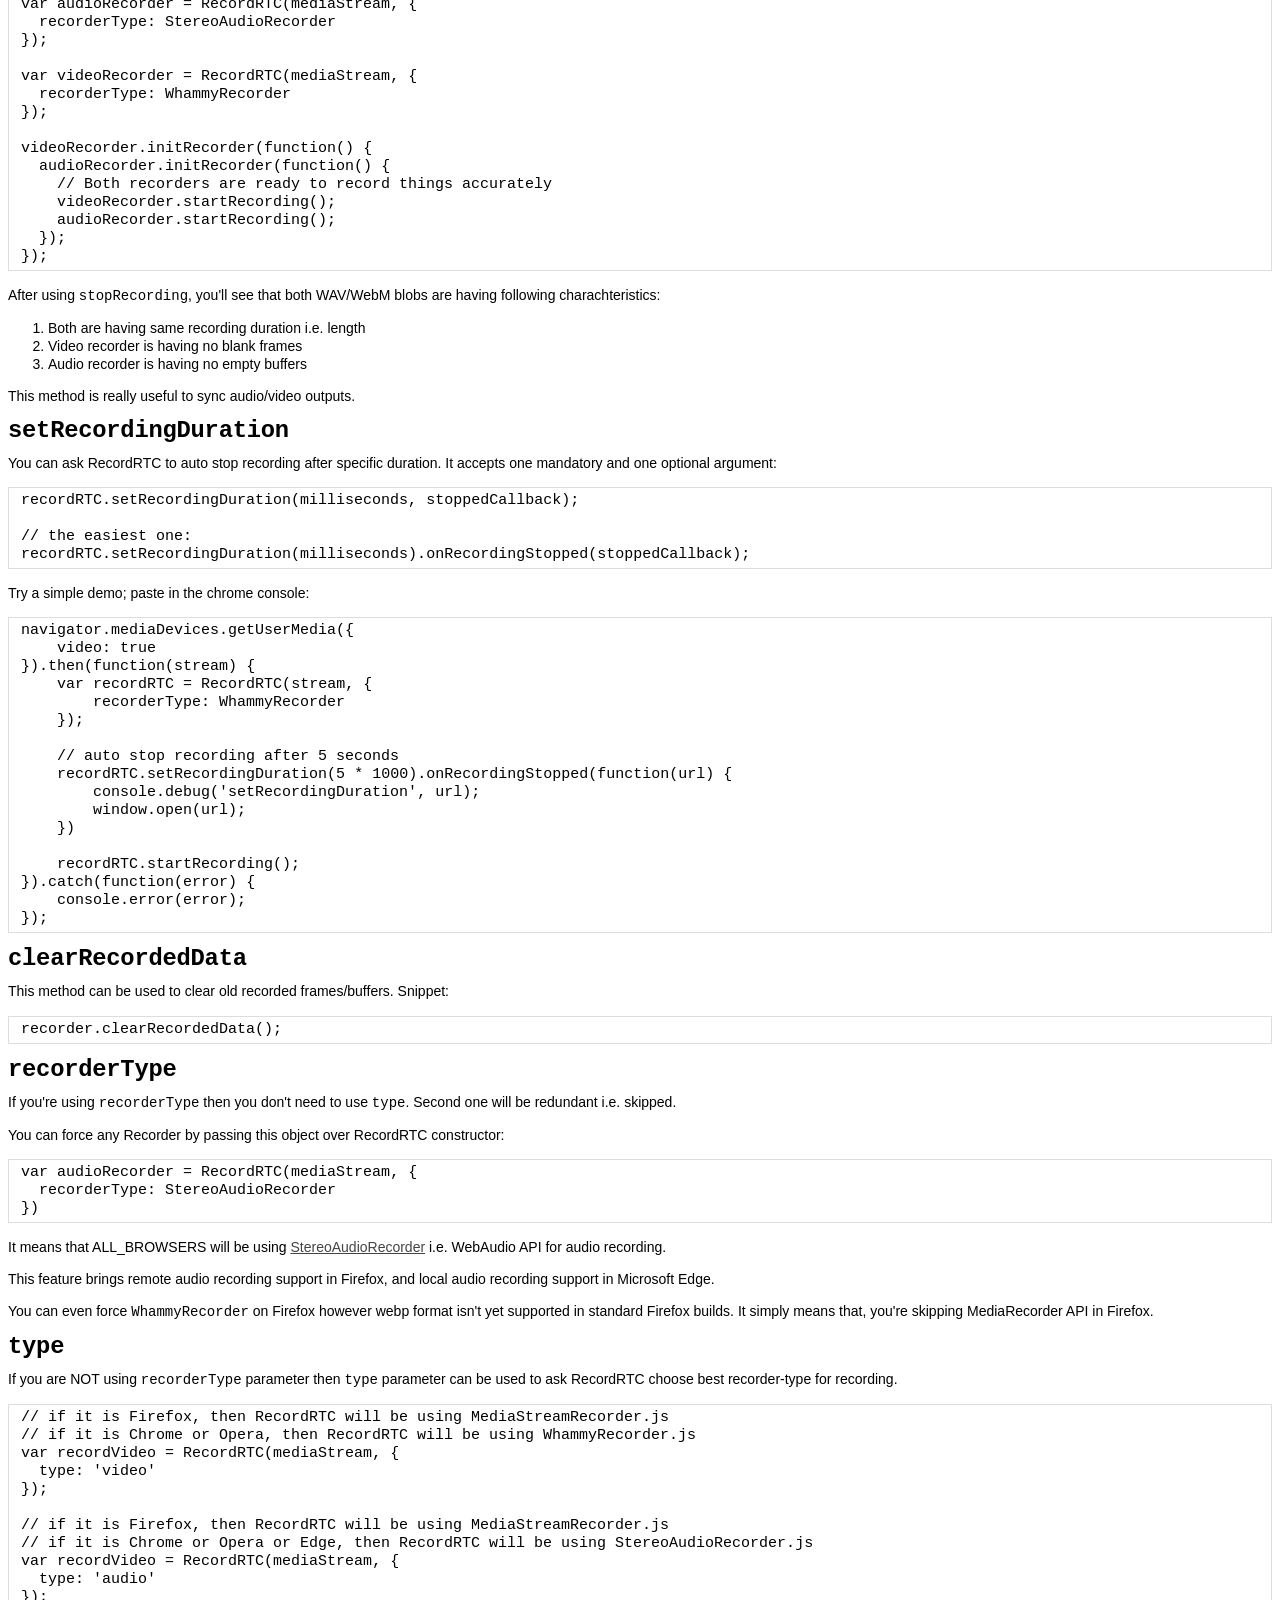
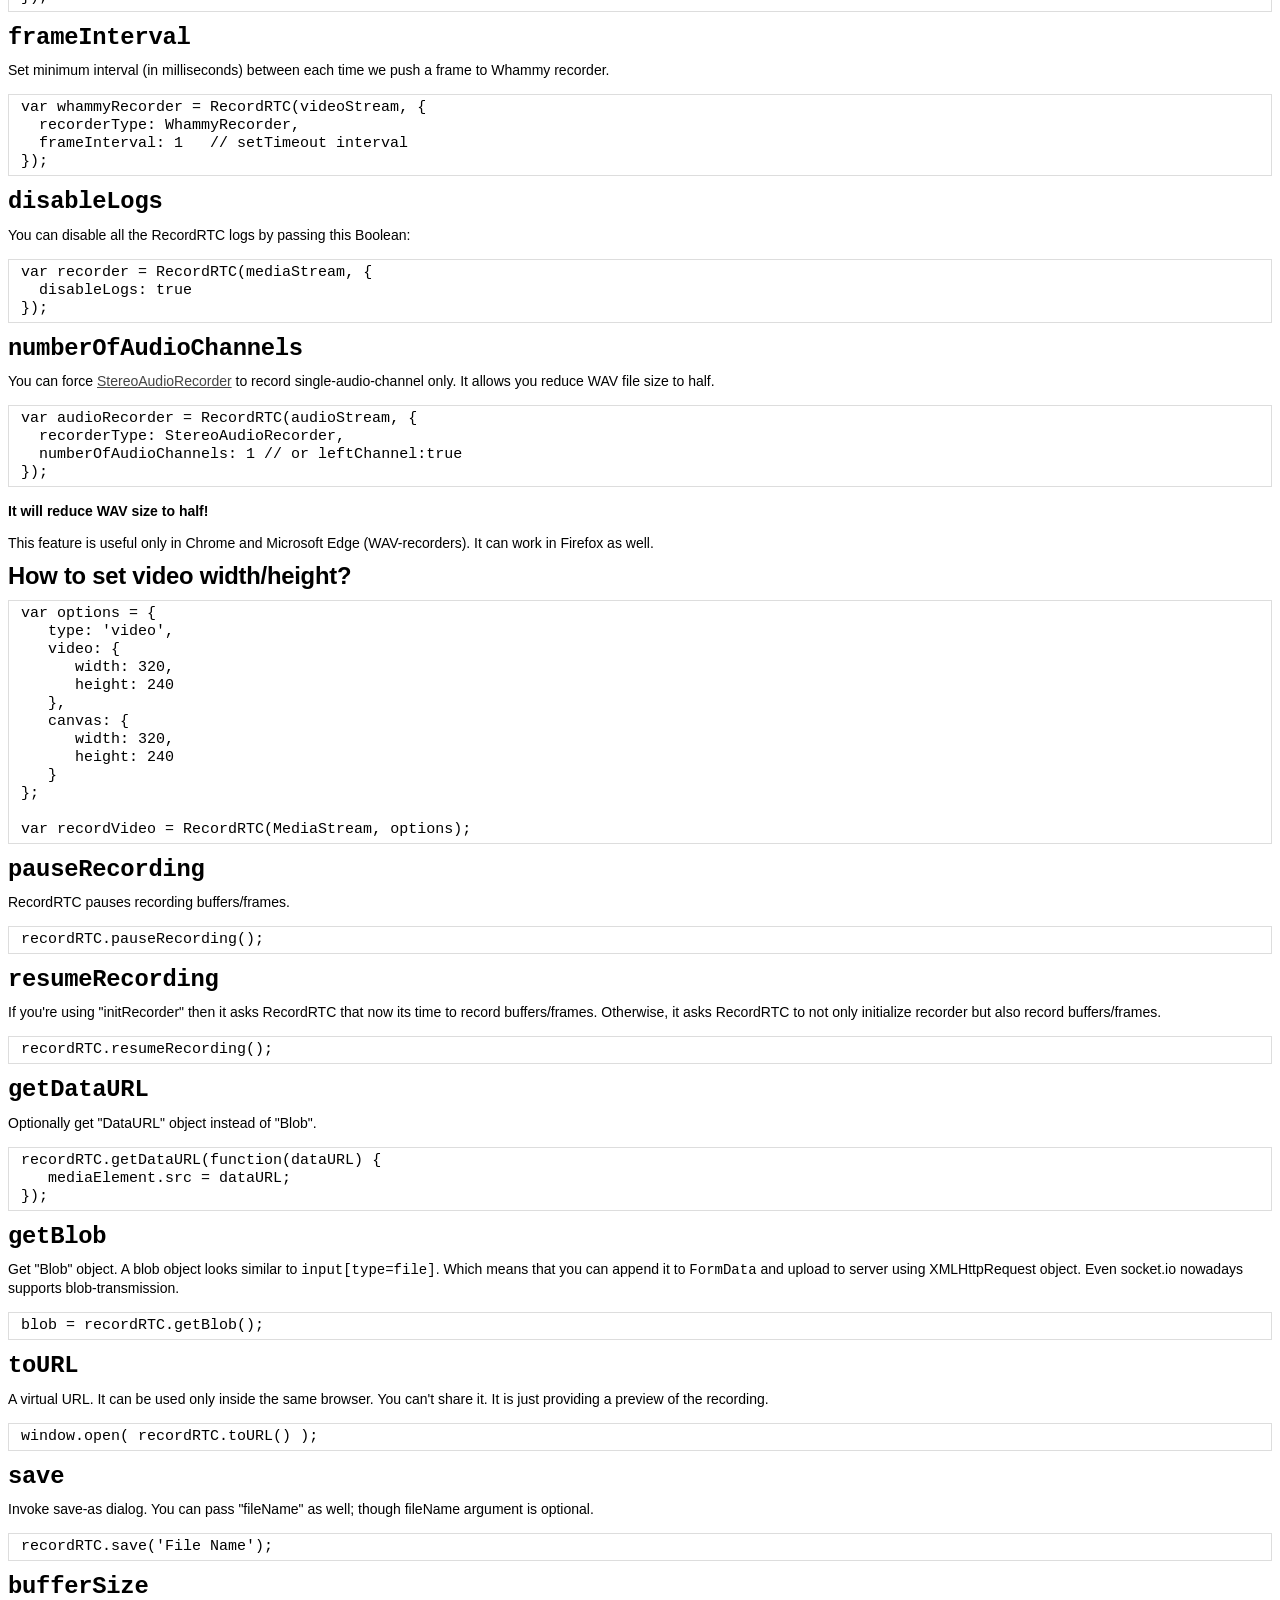
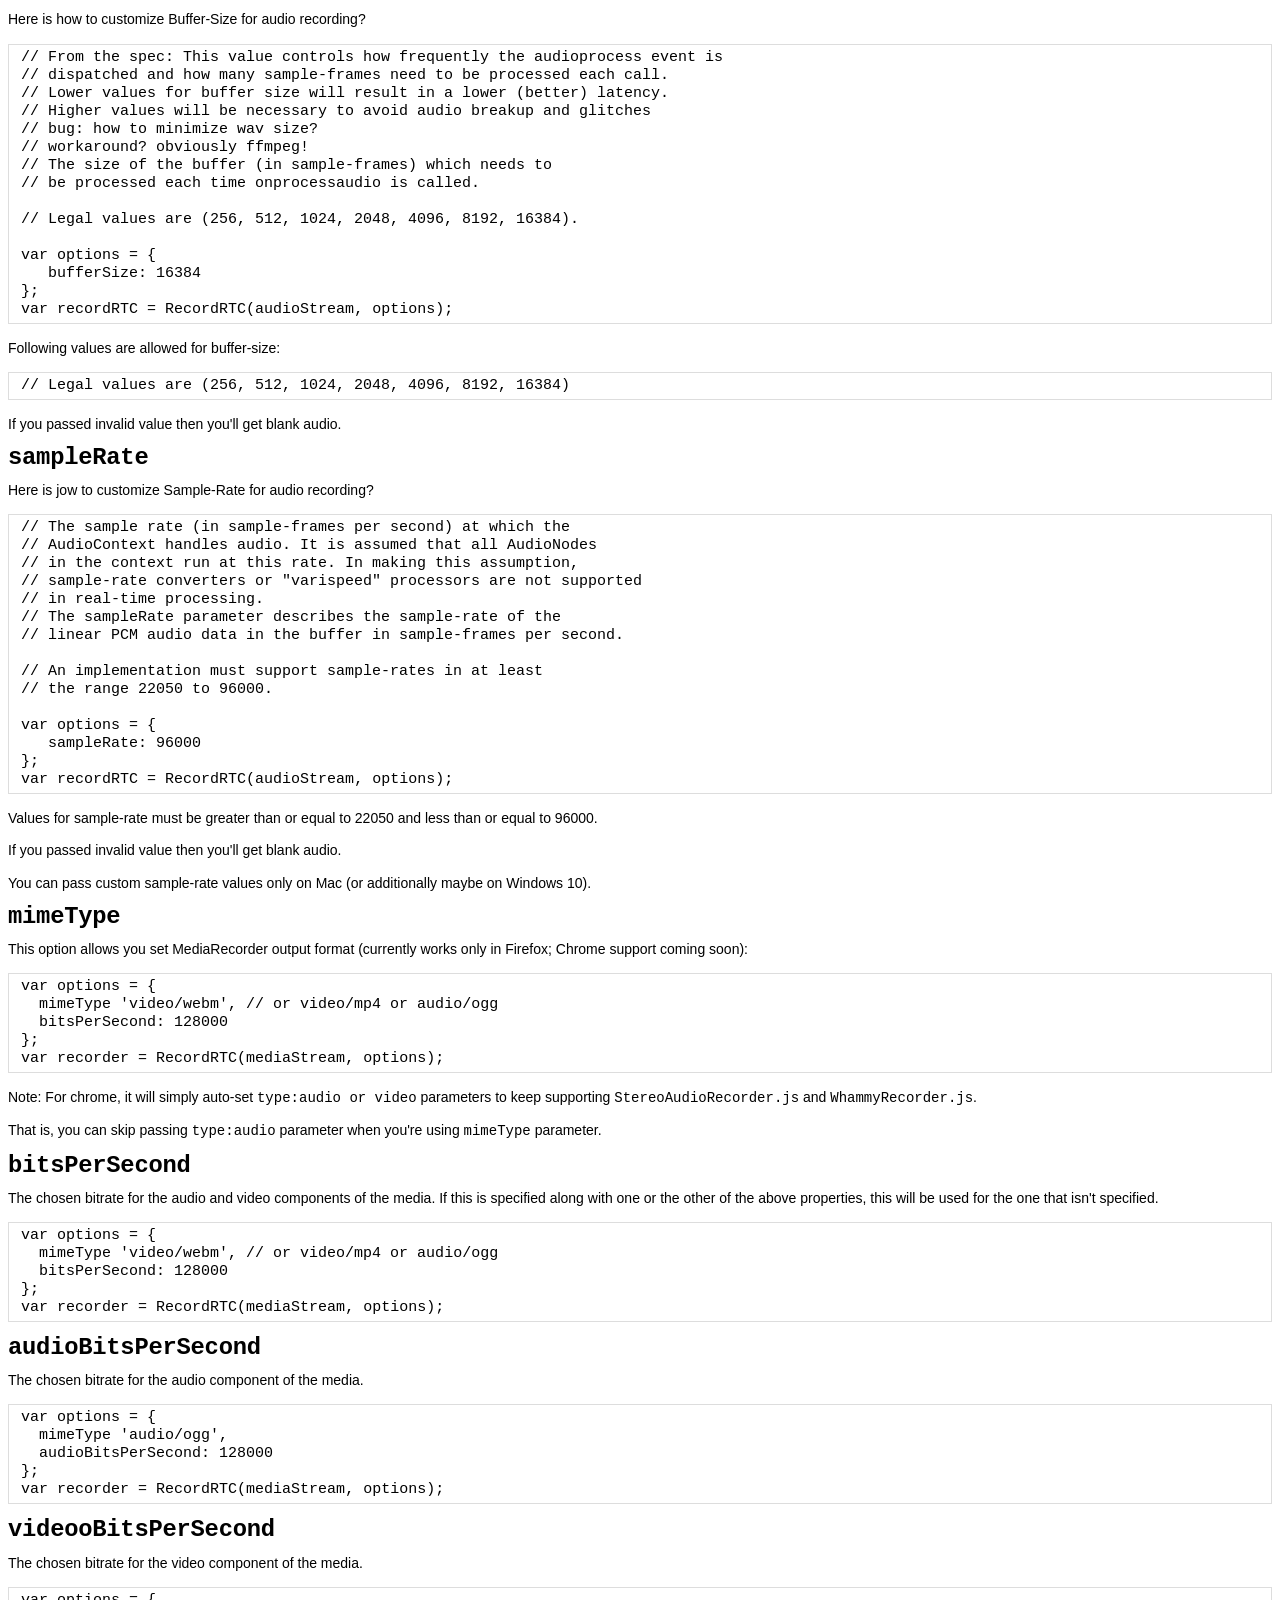
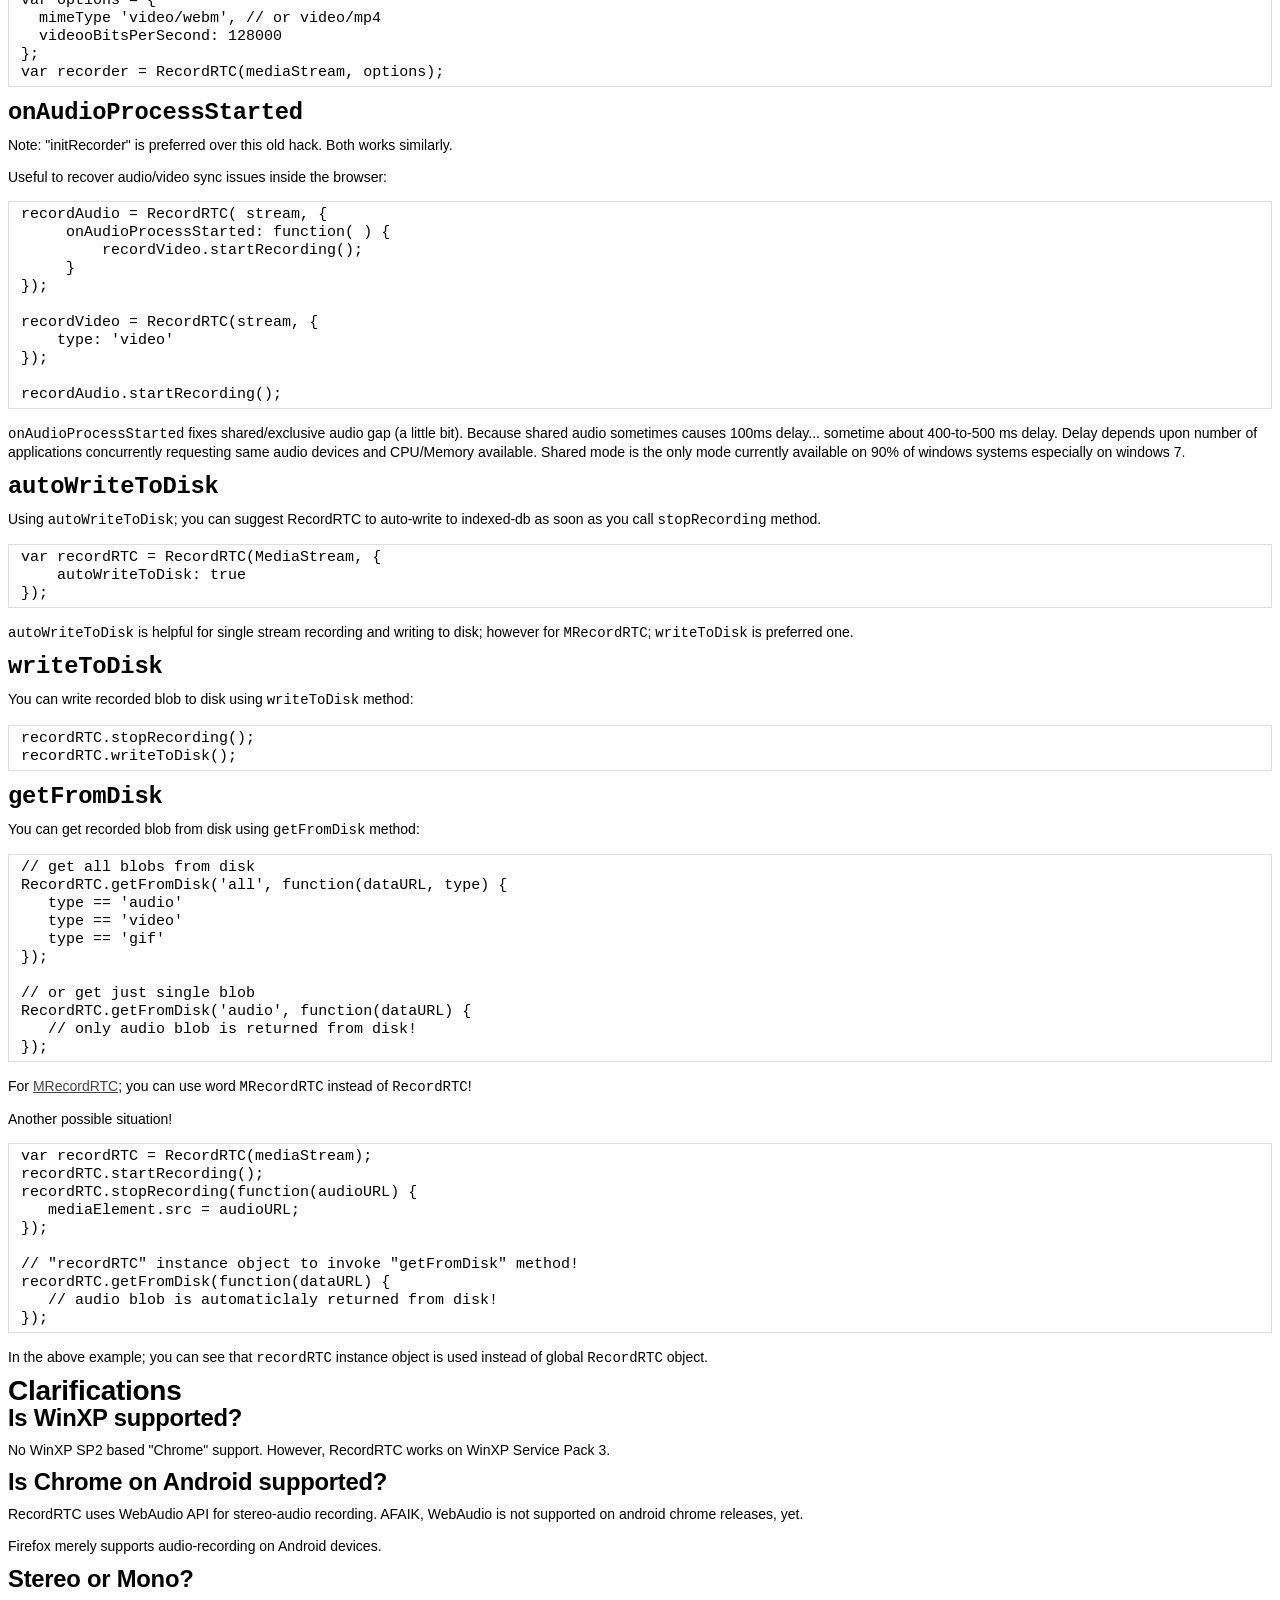
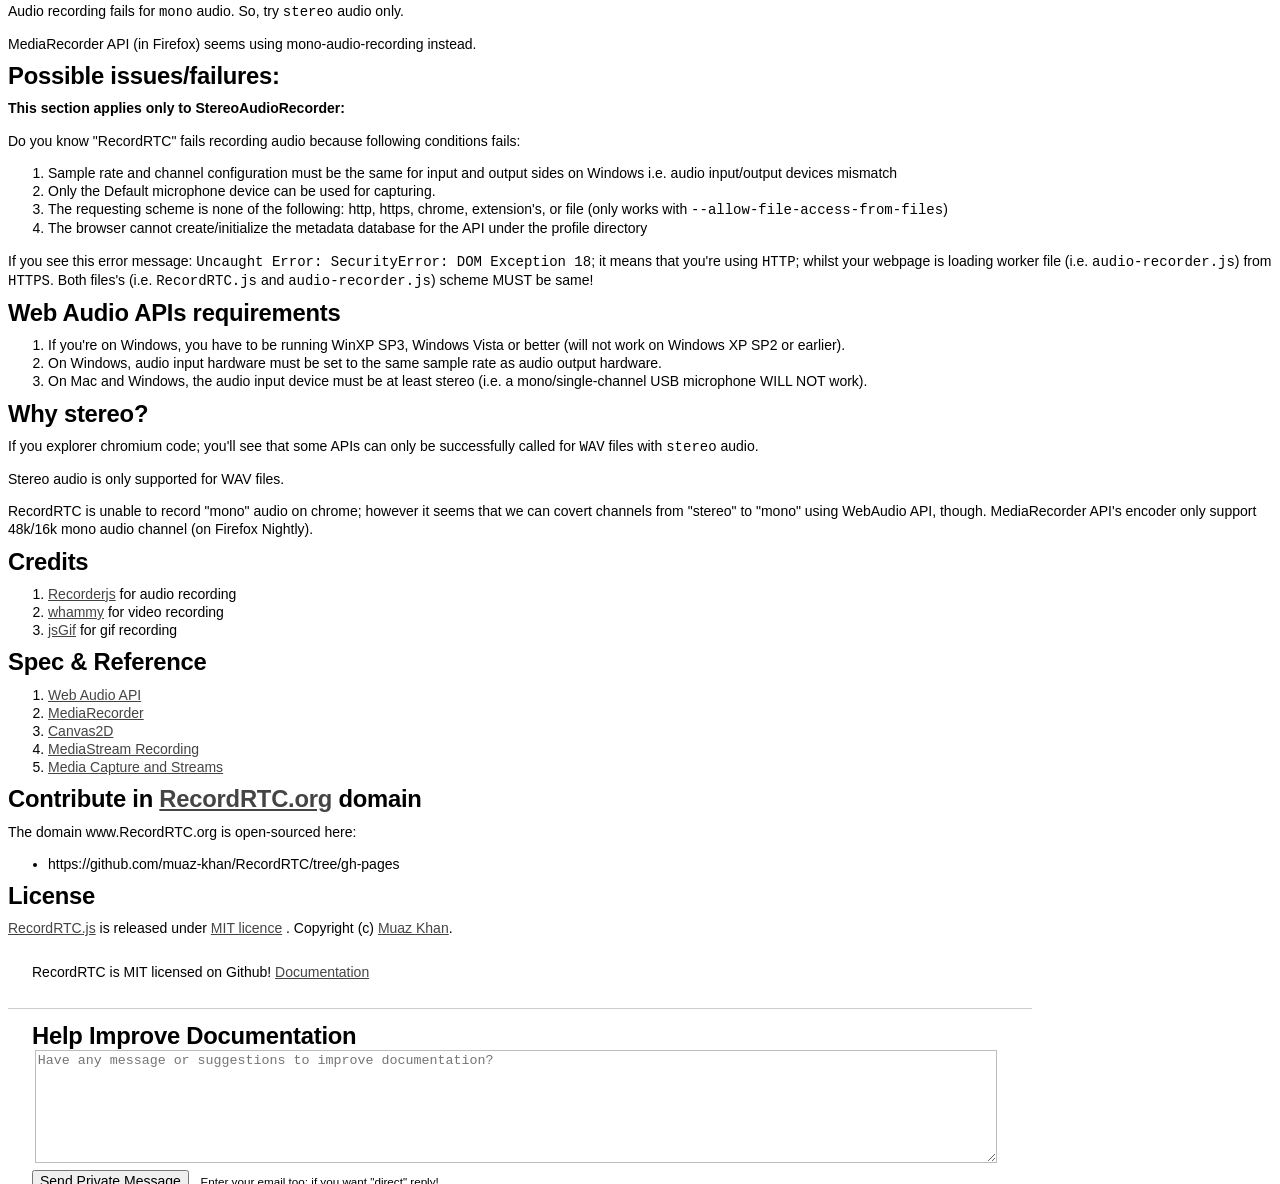
==== commit d920c971: "http://RecordRTC.org documentation is updated." ====
--- a/index.html
+++ b/index.html
@@ -55,29 +55,74 @@
 
     
 
-
-    <h3> </h3>
-
-
-
-
-
-
-
-
-
-
-    
-
-
-
-
-    <section>
-        <article><h1><a href="https://github.com/muaz-khan/RecordRTC">RecordRTC</a>: <a href="https://www.webrtc-experiment.com/">WebRTC</a> audio/video recording</h1><p><a href="http://RecordRTC.org/">RecordRTC Documentation</a> / <a href="https://github.com/muaz-khan/RecordRTC/wiki">RecordRTC Wiki Pages</a> / <a href="https://www.webrtc-experiment.com/RecordRTC/">RecordRTC Demo</a> / <a href="https://www.webrtc-experiment.com/">WebRTC Experiments</a></p>
+<article>
+    <header style="text-align: center;">
+        <h1>
+            <a href="https://github.com/muaz-khan/RecordRTC">RecordRTC</a>: <a href="https://www.webrtc-experiment.com/" target="_blank">WebRTC</a> audio/video recording ®
+            <a href="https://github.com/muaz-khan" target="_blank">Muaz Khan</a>
+        </h1>        
+        <p>
+            <span> &copy; </span>
+            <a href="http://www.MuazKhan.com/">Muaz Khan</a>
+            . <a href="http://twitter.com/WebRTCWeb" title="Twitter profile for WebRTC Experiments">@WebRTCWeb</a>
+            . <a href="https://github.com/muaz-khan?tab=repositories"title="Github Profile">Github</a>
+            . <a href="https://github.com/muaz-khan/RecordRTC/issues?state=open">Latest issues</a>
+            . <a href="https://github.com/muaz-khan/RecordRTC/commits/master">What's New?</a>
+        </p>
+    </header>
+    
+    <div class="github-stargazers"></div>
+
+	
+
+    <section class="experiment">
+        <p style="margin-top: 0;">
+            RecordRTC is MIT licensed on Github! <a href="https://github.com/muaz-khan/RecordRTC" target="_blank">Documentation</a>
+        </p>
+    </section>
+    
+    <section class="experiment">
+        <h2 class="header" id="feedback">Help Improve Documentation</h2>
+        <div><textarea id="message" style="border: 1px solid rgb(189, 189, 189); height: 8em; margin: .2em; outline: none; resize: vertical; width: 98%;" placeholder="Have any message or suggestions to improve documentation?"></textarea></div>
+        <button id="send-message" style="font-size: 1em;">Send Private Message</button><small style="margin-left: 1em;">Enter your email too; if you want "direct" reply!</small>
+    </section>
+</article>
+
+
+
+
+
+
+
+    
+
+<article>
+    <header style="text-align: center;">
+        <h1>
+            <a href="https://github.com/muaz-khan/RecordRTC">RecordRTC</a>: <a href="https://www.webrtc-experiment.com/" target="_blank">WebRTC</a> audio/video recording ®
+            <a href="https://github.com/muaz-khan" target="_blank">Muaz Khan</a>
+        </h1>        
+        <p>
+            <span> &copy; </span>
+            <a href="http://www.MuazKhan.com/">Muaz Khan</a>
+            . <a href="http://twitter.com/WebRTCWeb" title="Twitter profile for WebRTC Experiments">@WebRTCWeb</a>
+            . <a href="https://github.com/muaz-khan?tab=repositories"title="Github Profile">Github</a>
+            . <a href="https://github.com/muaz-khan/RecordRTC/issues?state=open">Latest issues</a>
+            . <a href="https://github.com/muaz-khan/RecordRTC/commits/master">What's New?</a>
+        </p>
+    </header>
+    
+    <div class="github-stargazers"></div>
+
+	
+	    <h1><a href="https://github.com/muaz-khan/RecordRTC">RecordRTC</a>: <a href="https://www.webrtc-experiment.com/">WebRTC</a> audio/video recording</h1><p><a href="http://RecordRTC.org/">RecordRTC Documentation</a> / <a href="https://github.com/muaz-khan/RecordRTC/wiki">RecordRTC Wiki Pages</a> / <a href="https://www.webrtc-experiment.com/RecordRTC/">RecordRTC Demo</a> / <a href="https://www.webrtc-experiment.com/">WebRTC Experiments</a></p>
 <p><a href="https://npmjs.org/package/recordrtc"><img src="https://img.shields.io/npm/v/recordrtc.svg" alt="npm"></a> <a href="https://npmjs.org/package/recordrtc"><img src="https://img.shields.io/npm/dm/recordrtc.svg" alt="downloads"></a> <a href="https://travis-ci.org/muaz-khan/RecordRTC"><img src="https://travis-ci.org/muaz-khan/RecordRTC.png?branch=master" alt="Build Status: Linux"></a></p>
 <blockquote>
 <p><a href="https://www.webrtc-experiment.com/RecordRTC/">RecordRTC</a> is a JavaScript-based media-recording library for modern web-browsers (supporting WebRTC getUserMedia API). It is optimized for different devices and browsers to bring all client-side (pluginfree) recording solutions in single place.</p>
 </blockquote>
+<h1>Check all releases:</h1><ul>
+<li>https://github.com/muaz-khan/RecordRTC/releases</li>
+</ul>
 <p>Please check <a href="https://github.com/muaz-khan/RecordRTC/tree/master/dev">dev</a> directory for development files.</p>
 <ol>
 <li><a href="http://RecordRTC.org/RecordRTC.html">RecordRTC API Reference</a></li>
@@ -198,6 +243,12 @@
 function successCallback(stream) {
     // RecordRTC usage goes here
 
+    var options = {
+      mimeType: 'video/webm', // or video/mp4 or audio/ogg
+      audioBitsPerSecond: 128000,
+      videoBitsPerSecond: 128000,
+      bitsPerSecond: 128000 // if this line is provided, skip above two
+    };
     recordRTC = RecordRTC(MediaStream);
     recordRTC.startRecording();
 }
@@ -426,7 +477,29 @@
 var recordRTC = RecordRTC(audioStream, options);</code></pre><p>Values for sample-rate must be greater than or equal to 22050 and less than or equal to 96000.</p>
 <p>If you passed invalid value then you'll get blank audio.</p>
 <p>You can pass custom sample-rate values only on Mac (or additionally maybe on Windows 10).</p>
-<h2><code>onAudioProcessStarted</code></h2><p>Note: &quot;initRecorder&quot; is preferred over this old hack. Both works similarly.</p>
+<h2><code>mimeType</code></h2><p>This option allows you set MediaRecorder output format (currently works only in Firefox; Chrome support coming soon):</p>
+<pre class="prettyprint source lang-javascript"><code>var options = {
+  mimeType 'video/webm', // or video/mp4 or audio/ogg
+  bitsPerSecond: 128000
+};
+var recorder = RecordRTC(mediaStream, options);</code></pre><p>Note: For chrome, it will simply auto-set <code>type:audio or video</code> parameters to keep supporting <code>StereoAudioRecorder.js</code> and <code>WhammyRecorder.js</code>.</p>
+<p>That is, you can skip passing <code>type:audio</code> parameter when you're using <code>mimeType</code> parameter.</p>
+<h2><code>bitsPerSecond</code></h2><p>The chosen bitrate for the audio and video components of the media. If this is specified along with one or the other of the above properties, this will be used for the one that isn't specified.</p>
+<pre class="prettyprint source lang-javascript"><code>var options = {
+  mimeType 'video/webm', // or video/mp4 or audio/ogg
+  bitsPerSecond: 128000
+};
+var recorder = RecordRTC(mediaStream, options);</code></pre><h2><code>audioBitsPerSecond</code></h2><p>The chosen bitrate for the audio component of the media.</p>
+<pre class="prettyprint source lang-javascript"><code>var options = {
+  mimeType 'audio/ogg',
+  audioBitsPerSecond: 128000
+};
+var recorder = RecordRTC(mediaStream, options);</code></pre><h2><code>videooBitsPerSecond</code></h2><p>The chosen bitrate for the video component of the media.</p>
+<pre class="prettyprint source lang-javascript"><code>var options = {
+  mimeType 'video/webm', // or video/mp4
+  videooBitsPerSecond: 128000
+};
+var recorder = RecordRTC(mediaStream, options);</code></pre><h2><code>onAudioProcessStarted</code></h2><p>Note: &quot;initRecorder&quot; is preferred over this old hack. Both works similarly.</p>
 <p>Useful to recover audio/video sync issues inside the browser:</p>
 <pre class="prettyprint source lang-javascript"><code>recordAudio = RecordRTC( stream, {
      onAudioProcessStarted: function( ) {
@@ -509,9 +582,21 @@
 <ul>
 <li>https://github.com/muaz-khan/RecordRTC/tree/gh-pages</li>
 </ul>
-<h2>License</h2><p><a href="https://github.com/muaz-khan/RecordRTC">RecordRTC.js</a> is released under <a href="https://www.webrtc-experiment.com/licence/">MIT licence</a> . Copyright (c) <a href="http://www.MuazKhan.com">Muaz Khan</a>.</p></article>
+<h2>License</h2><p><a href="https://github.com/muaz-khan/RecordRTC">RecordRTC.js</a> is released under <a href="https://www.webrtc-experiment.com/licence/">MIT licence</a> . Copyright (c) <a href="http://www.MuazKhan.com">Muaz Khan</a>.</p>
+	
+
+    <section class="experiment">
+        <p style="margin-top: 0;">
+            RecordRTC is MIT licensed on Github! <a href="https://github.com/muaz-khan/RecordRTC" target="_blank">Documentation</a>
+        </p>
     </section>
-
+    
+    <section class="experiment">
+        <h2 class="header" id="feedback">Help Improve Documentation</h2>
+        <div><textarea id="message" style="border: 1px solid rgb(189, 189, 189); height: 8em; margin: .2em; outline: none; resize: vertical; width: 98%;" placeholder="Have any message or suggestions to improve documentation?"></textarea></div>
+        <button id="send-message" style="font-size: 1em;">Send Private Message</button><small style="margin-left: 1em;">Enter your email too; if you want "direct" reply!</small>
+    </section>
+</article>
 
 
 
@@ -520,7 +605,7 @@
 </div>
 
 <nav>
-    <h2><a href="index.html">Index</a></h2><h3>Classes</h3><ul><li><a href="CanvasRecorder.html">CanvasRecorder</a></li><li><a href="GifRecorder.html">GifRecorder</a></li><li><a href="MediaStreamRecorder.html">MediaStreamRecorder</a></li><li><a href="MRecordRTC.html">MRecordRTC</a></li><li><a href="RecordRTC.html">RecordRTC</a></li><li><a href="StereoAudioRecorder.html">StereoAudioRecorder</a></li><li><a href="Whammy.html">Whammy</a></li><li><a href="WhammyRecorder.html">WhammyRecorder</a></li></ul><h3>Global</h3><ul><li><a href="global.html#bytesToSize">bytesToSize</a></li><li><a href="global.html#DiskStorage">DiskStorage</a></li><li><a href="global.html#Storage">Storage</a></li></ul>
+    <h2><a href="index.html">Homepage</a></h2><h3>Classes</h3><ul><li><a href="CanvasRecorder.html">CanvasRecorder</a></li><li><a href="GetRecorderType.html">GetRecorderType</a></li><li><a href="GifRecorder.html">GifRecorder</a></li><li><a href="MediaStreamRecorder.html">MediaStreamRecorder</a></li><li><a href="MRecordRTC.html">MRecordRTC</a></li><li><a href="RecordRTC.html">RecordRTC</a></li><li><a href="RecordRTCConfiguration.html">RecordRTCConfiguration</a></li><li><a href="StereoAudioRecorder.html">StereoAudioRecorder</a></li><li><a href="Whammy.html">Whammy</a></li><li><a href="WhammyRecorder.html">WhammyRecorder</a></li></ul><h3>Global</h3><ul><li><a href="global.html#bytesToSize">bytesToSize</a></li><li><a href="global.html#DiskStorage">DiskStorage</a></li><li><a href="global.html#invokeSaveAsDialog">invokeSaveAsDialog</a></li><li><a href="global.html#Storage">Storage</a></li></ul>
 </nav>
 
 <br clear="both">
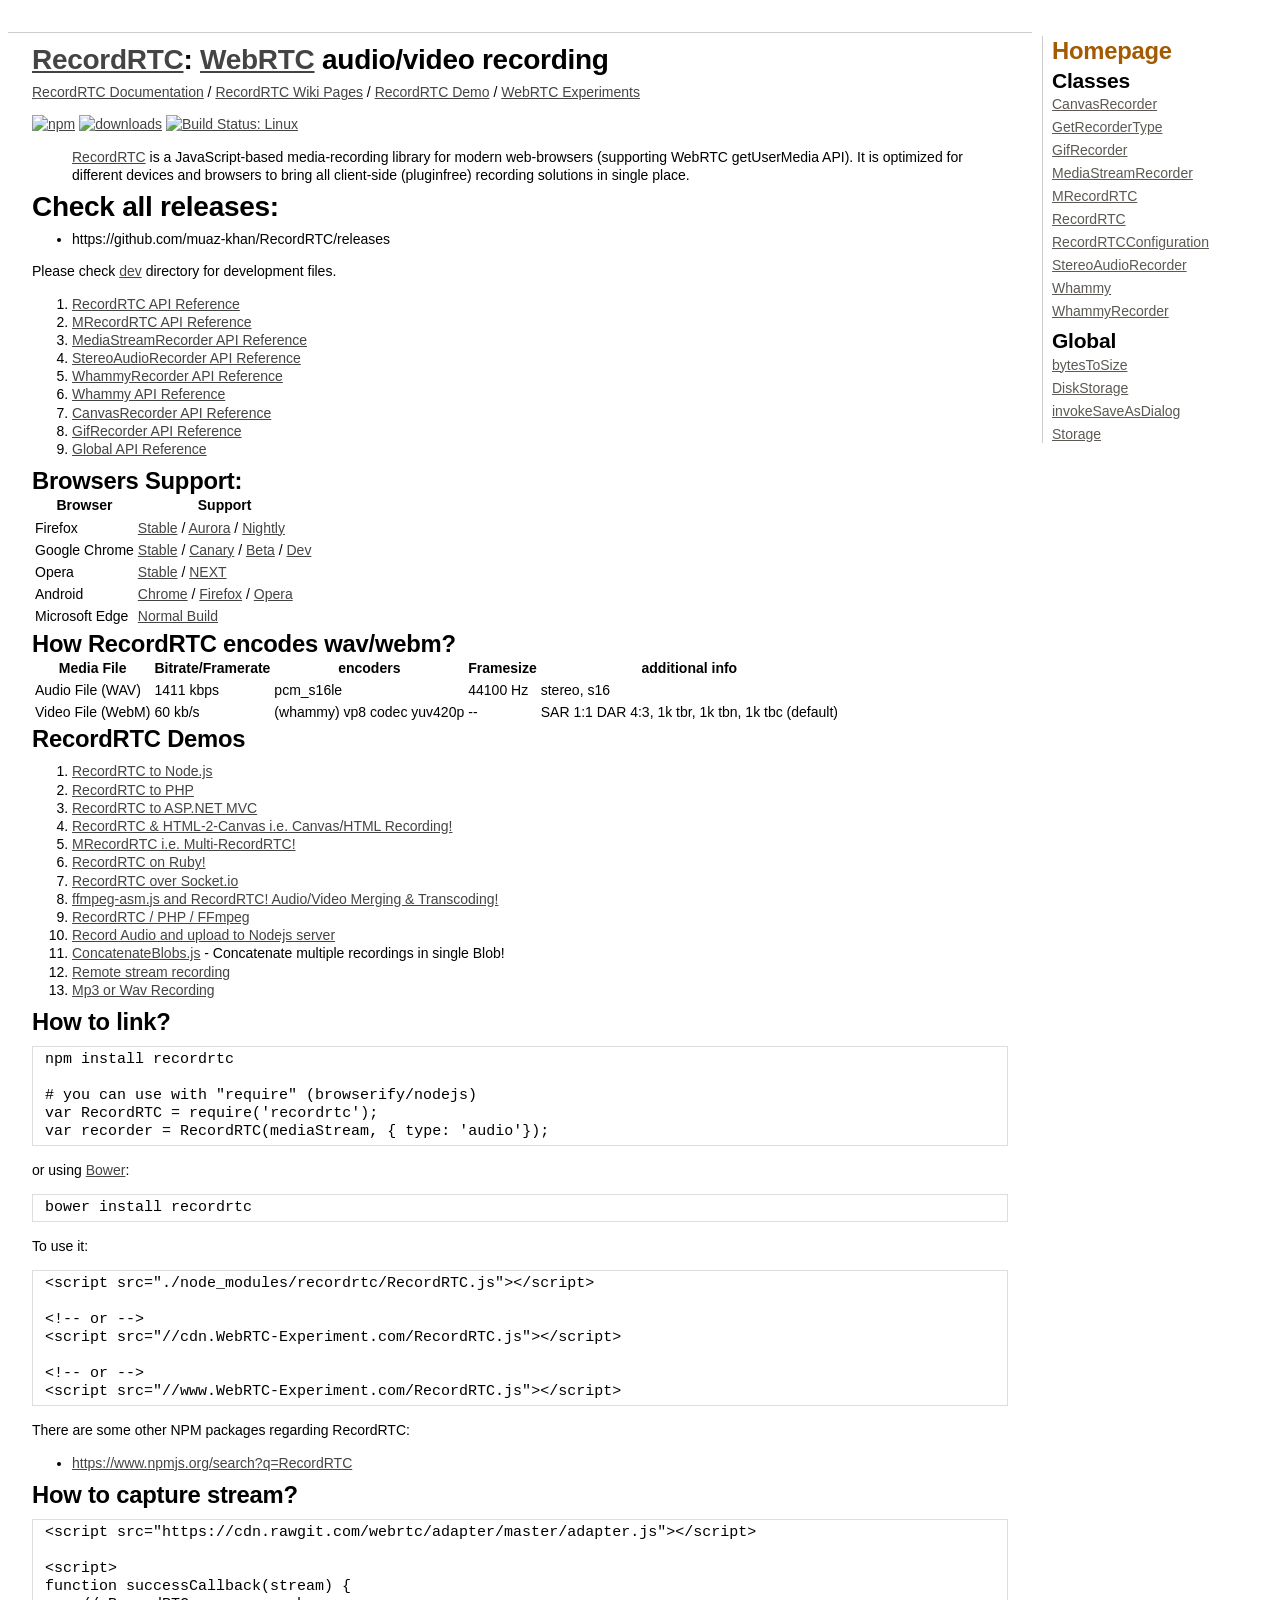
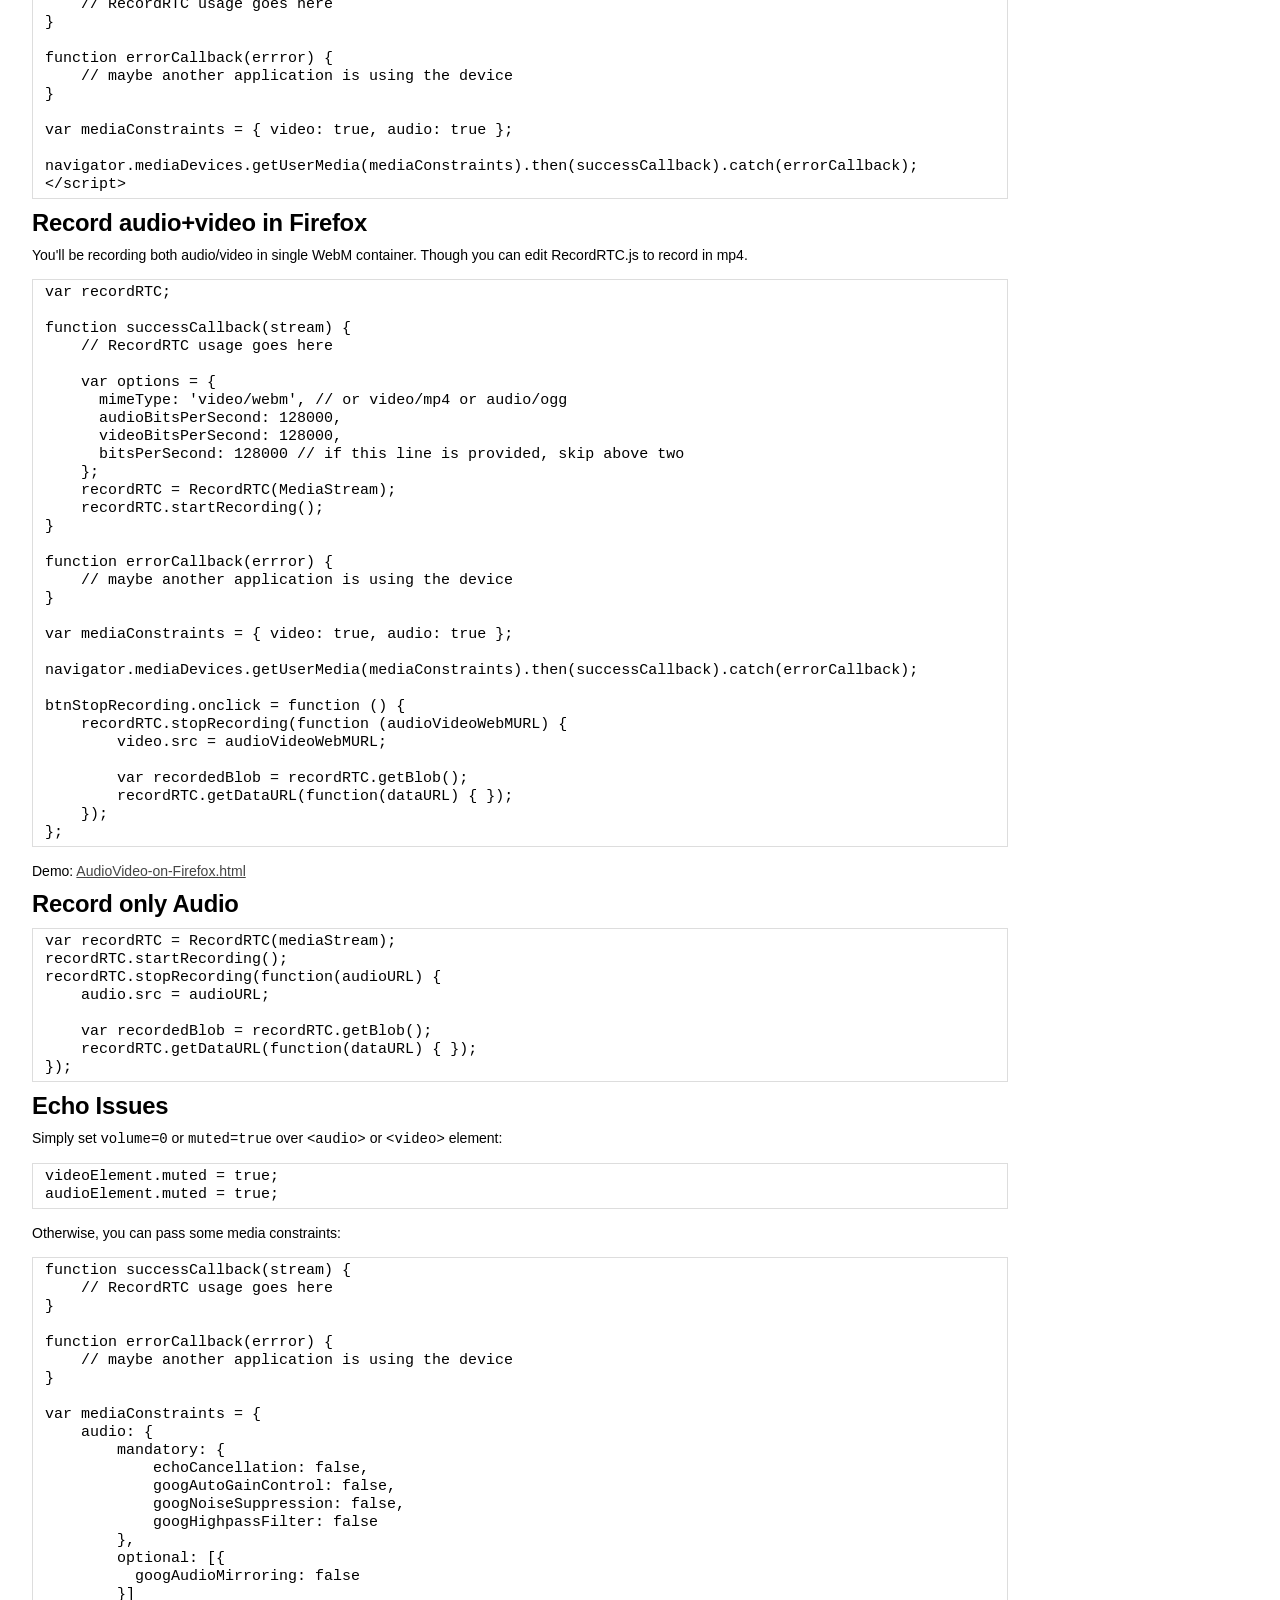
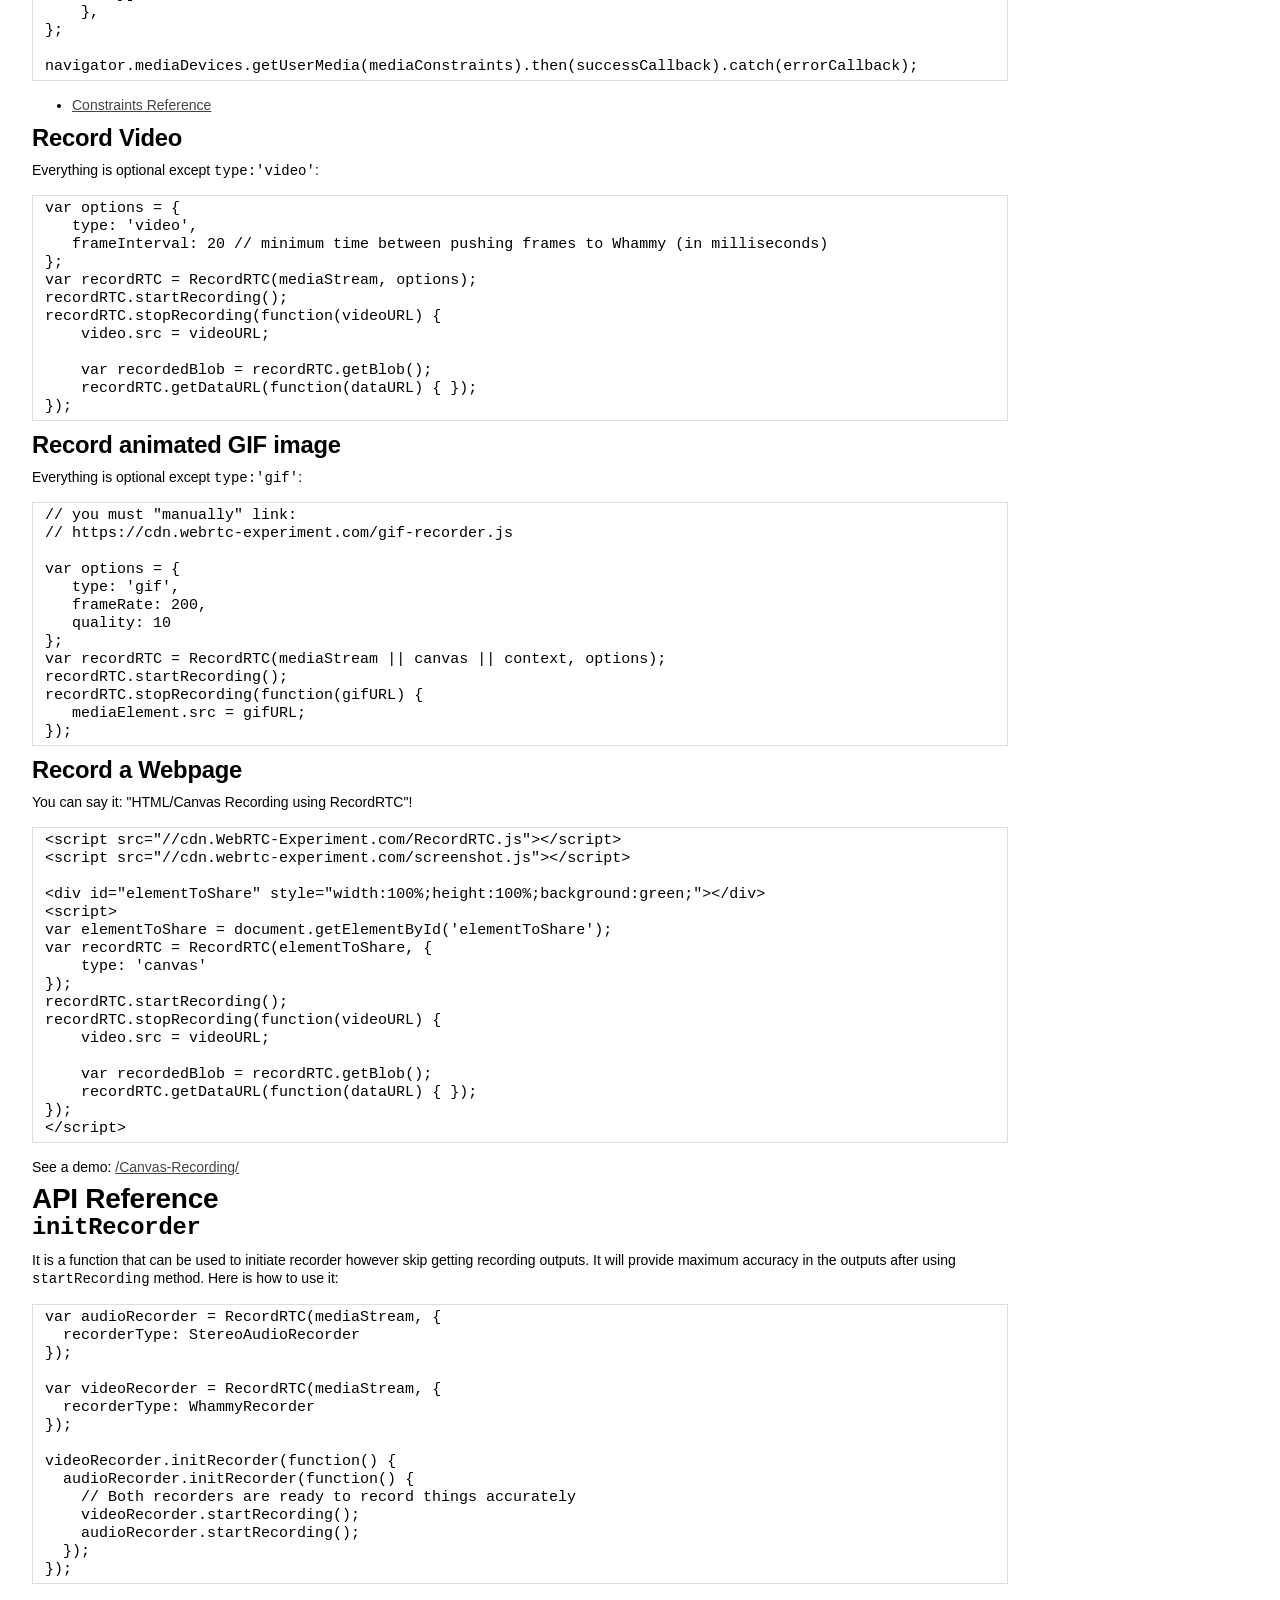
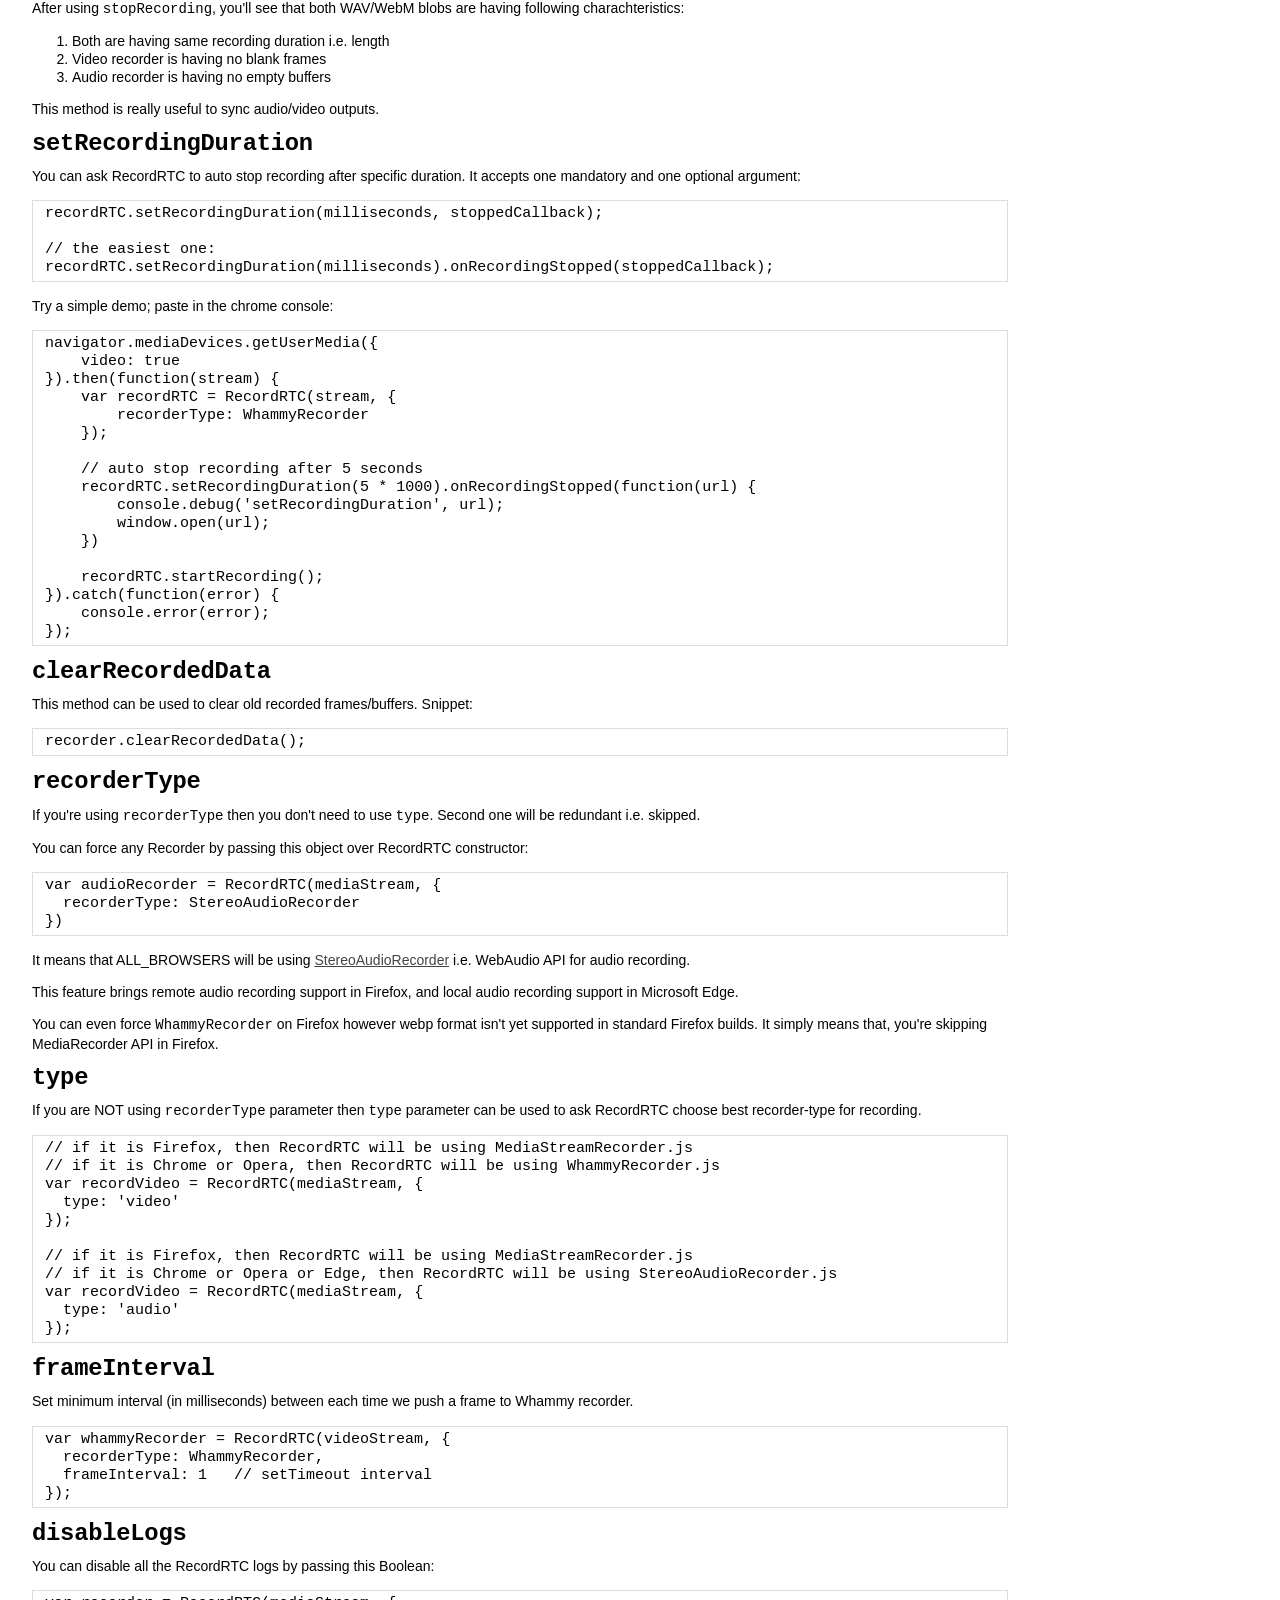
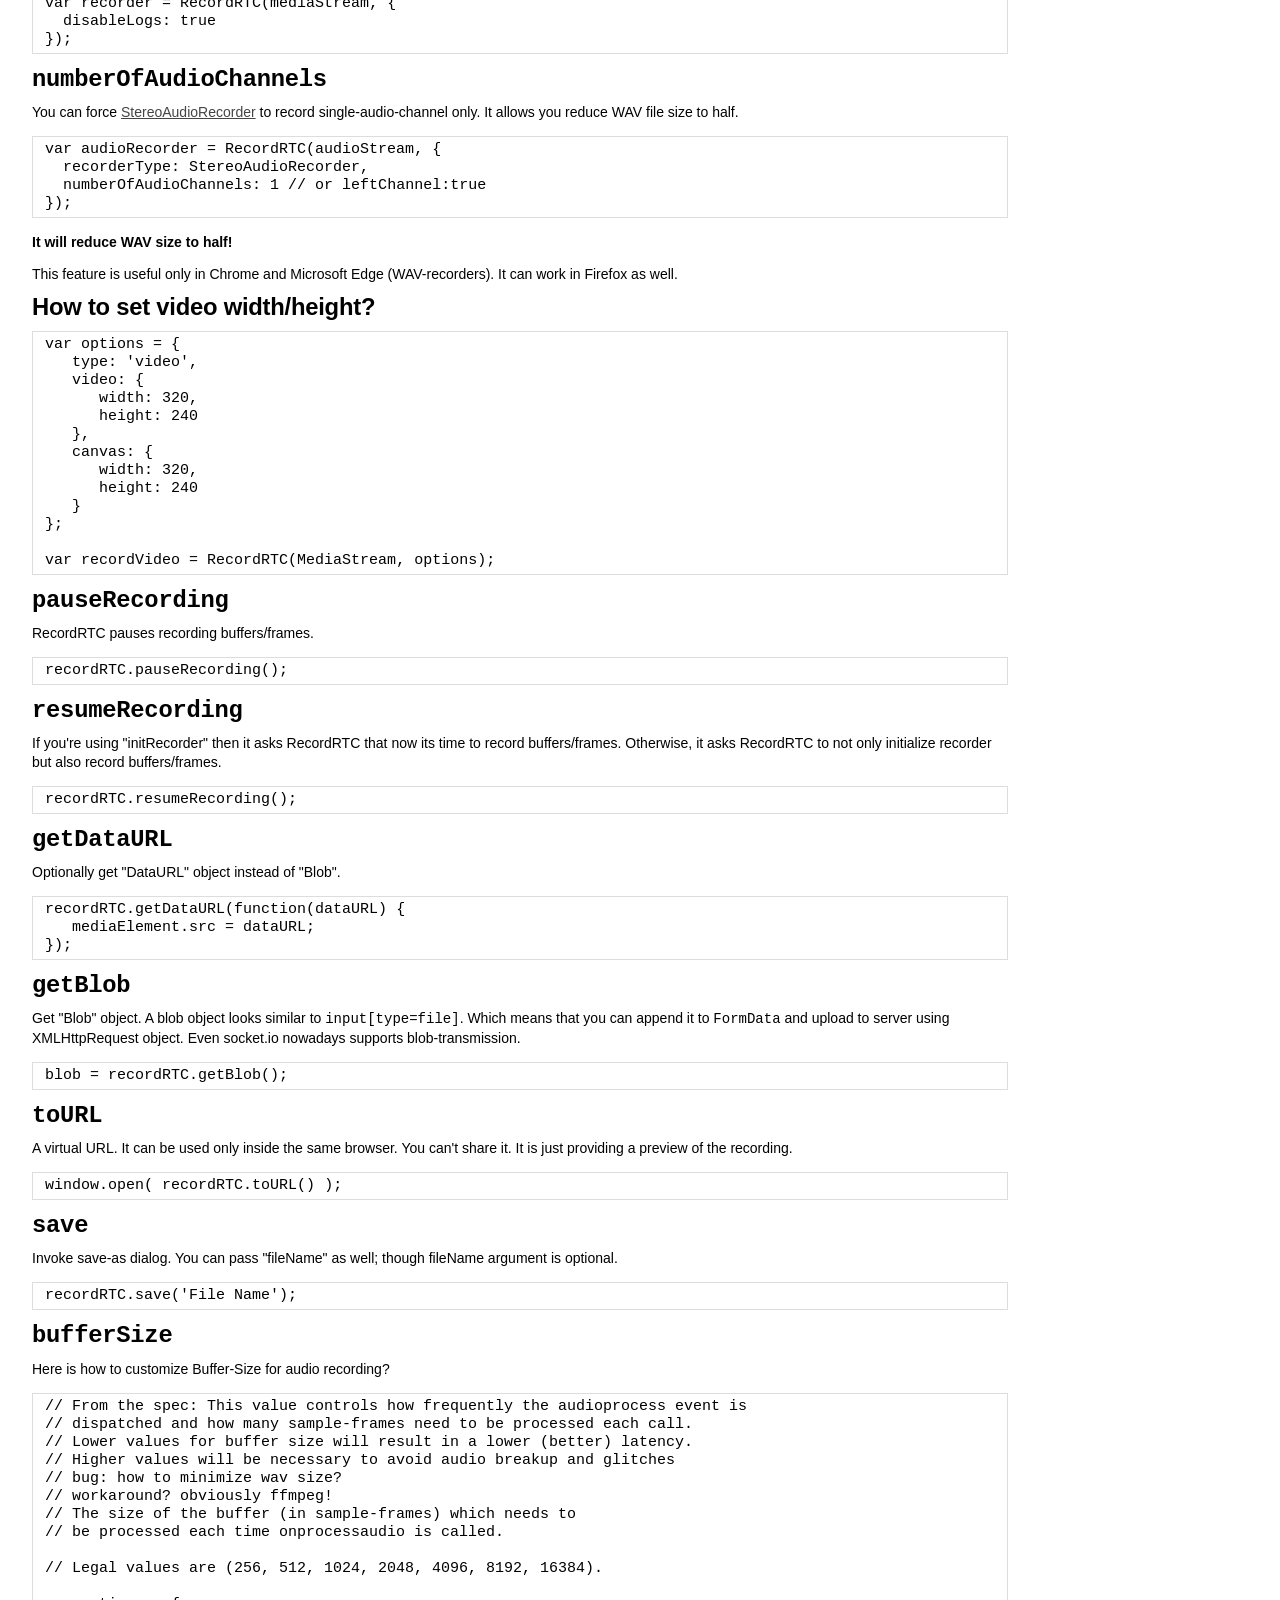
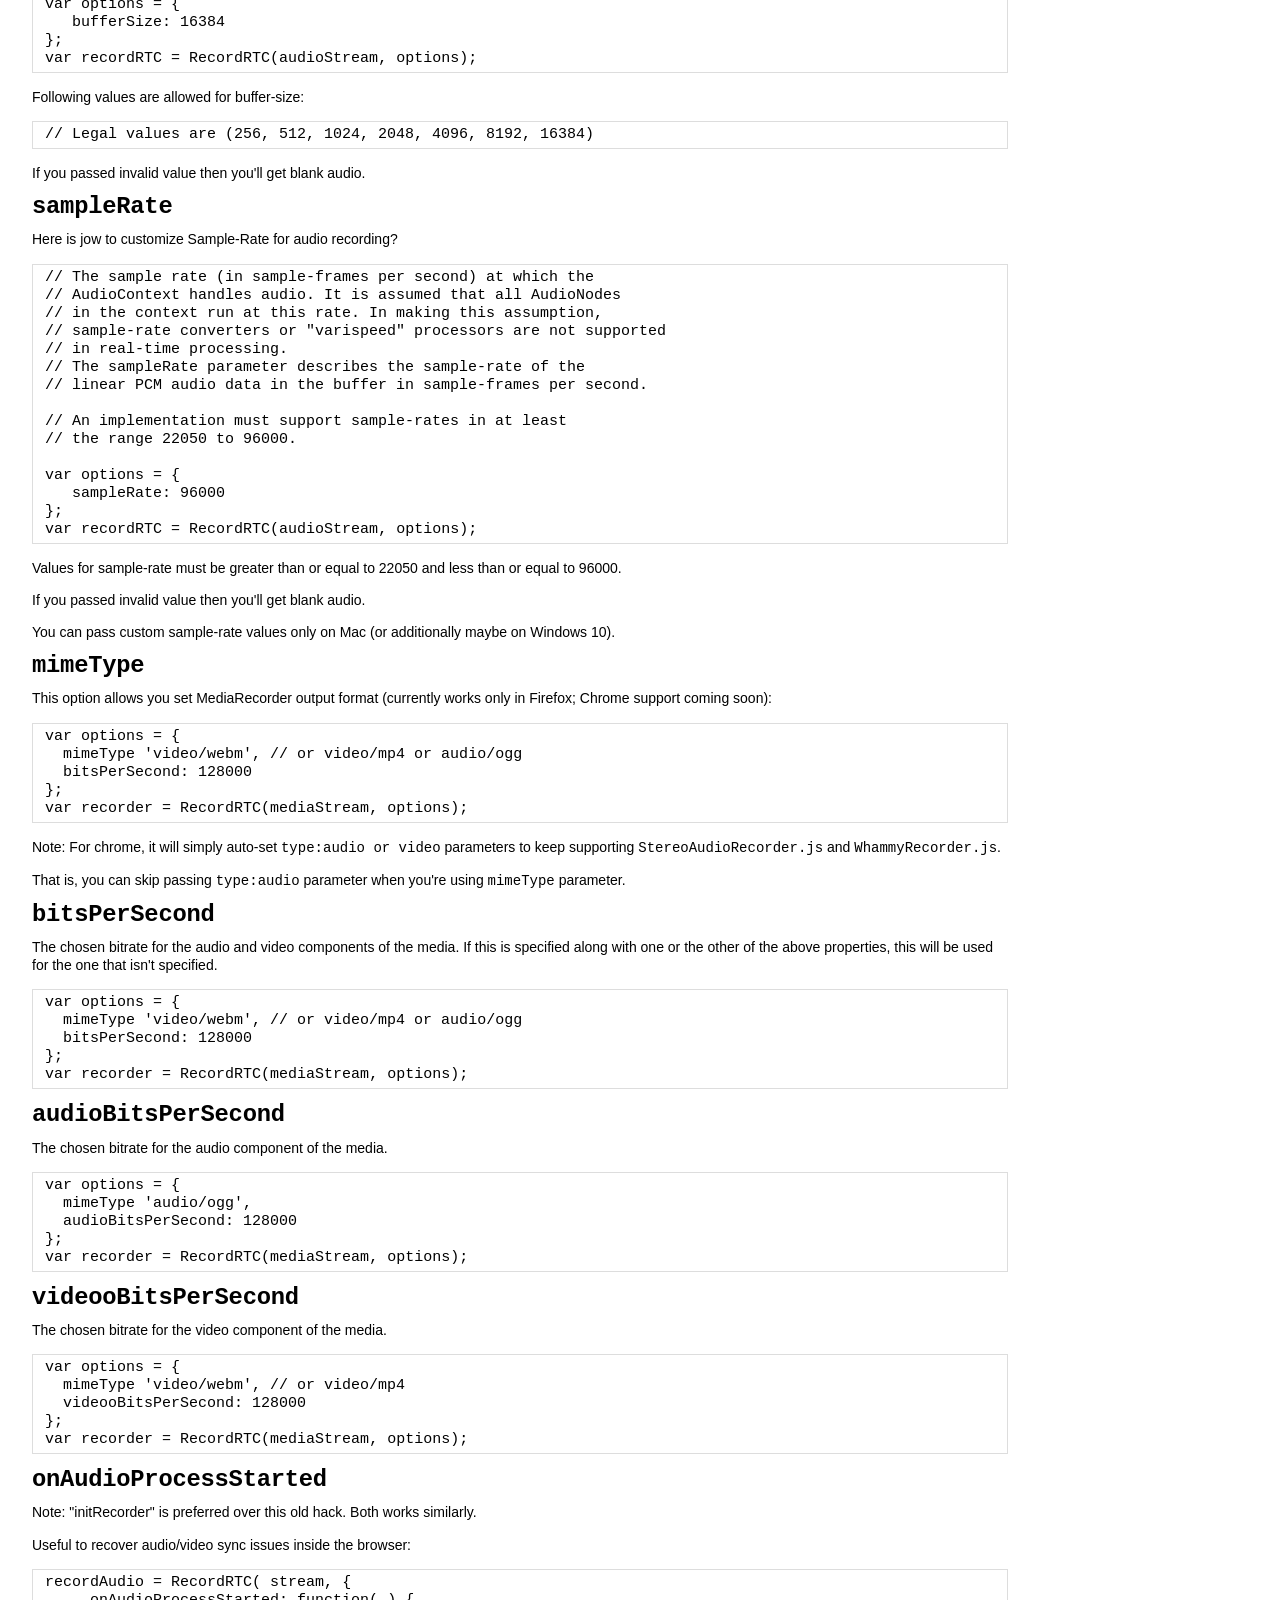
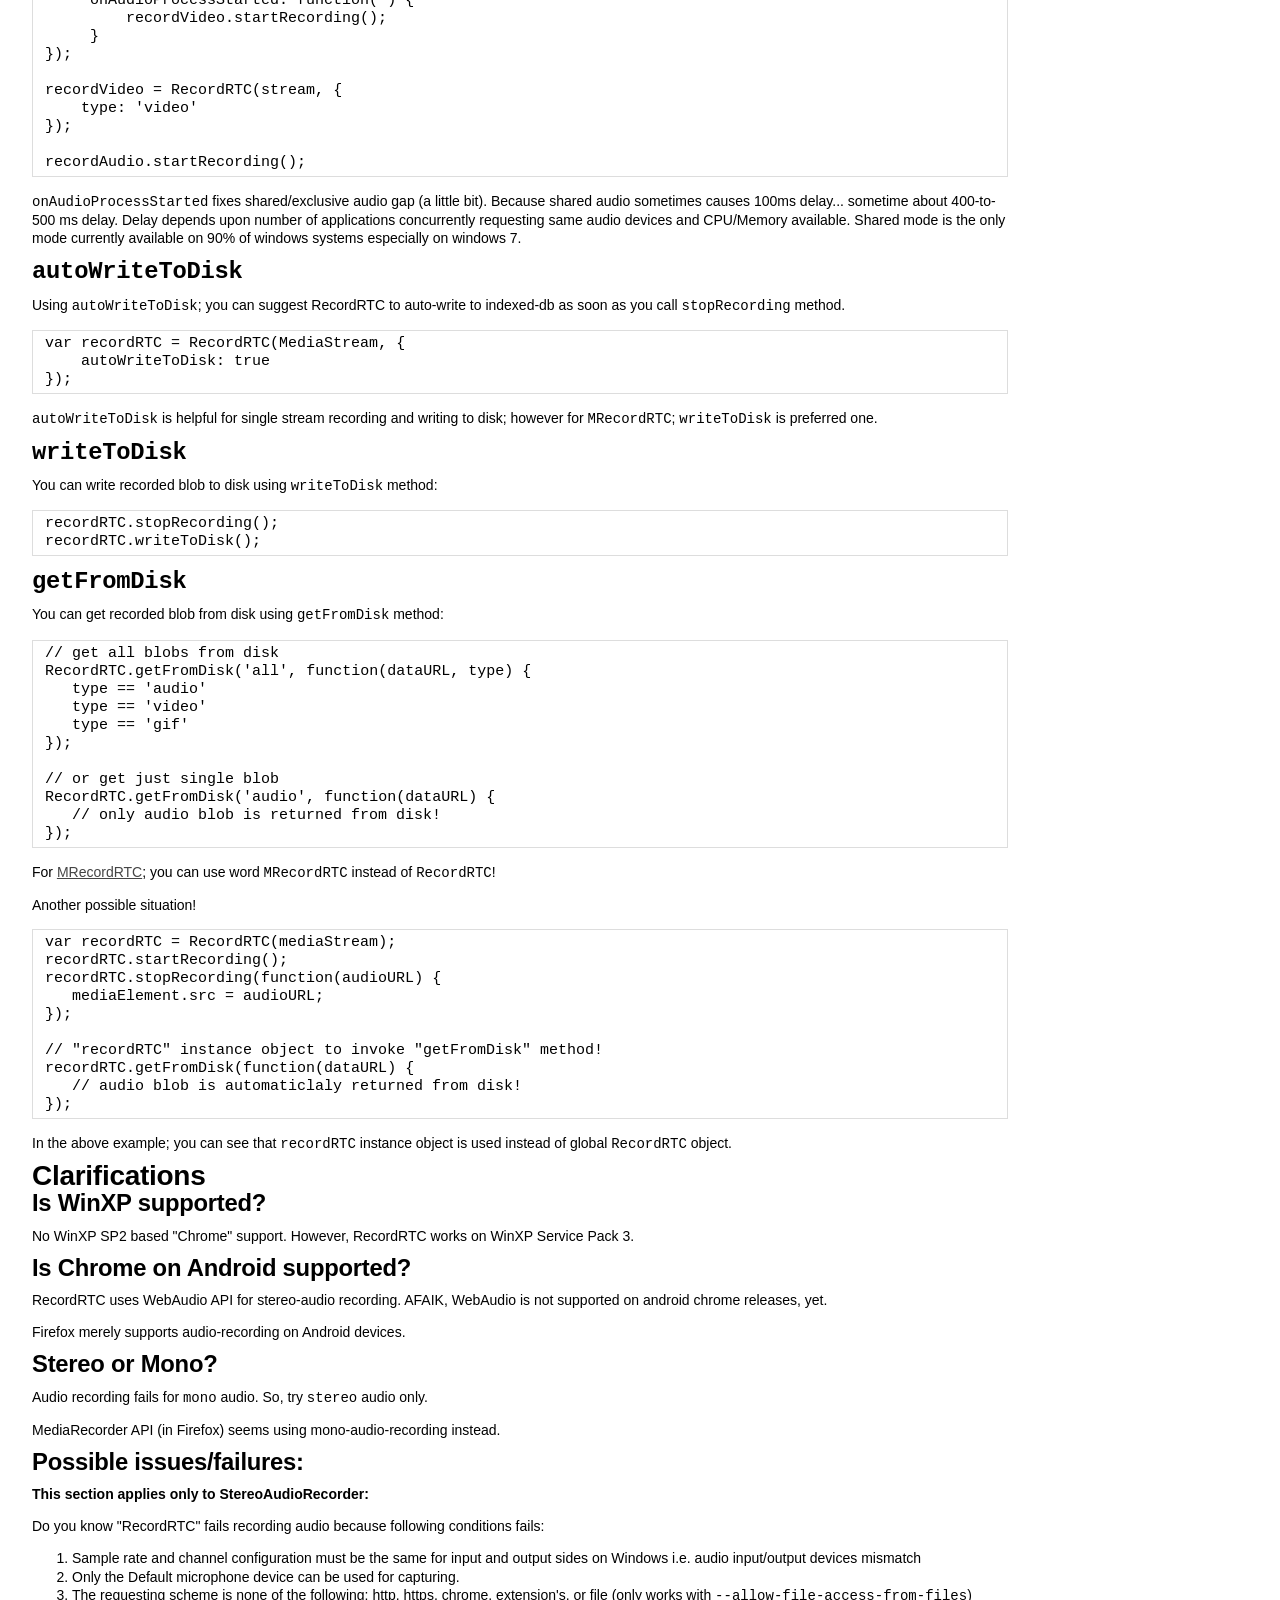
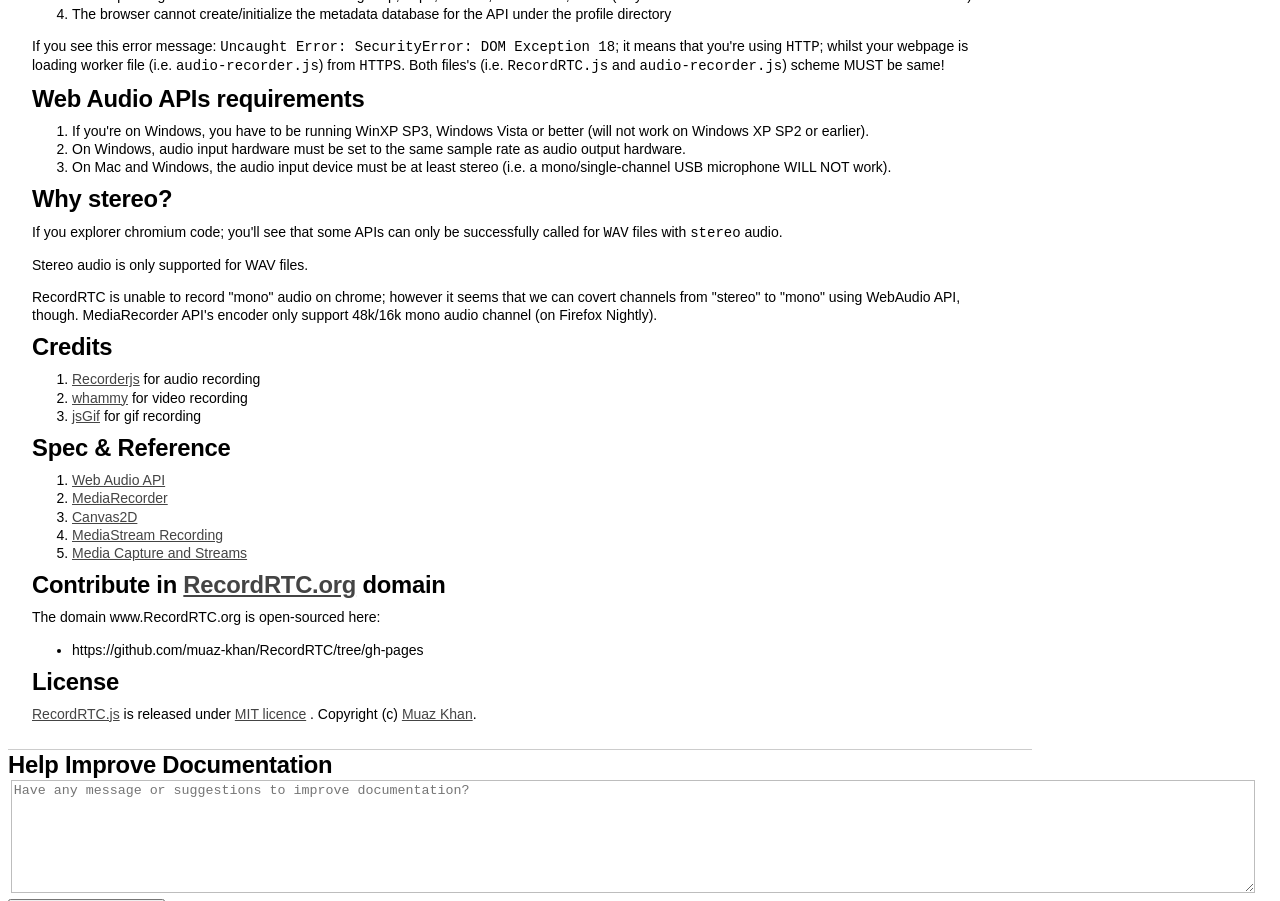
==== commit f4bf494b: "http://RecordRTC.org doc updated." ====
--- a/index.html
+++ b/index.html
@@ -48,6 +48,8 @@
 
 <body>
 
+<div class="github-stargazers"></div>
+
 <div id="main">
     
 
@@ -55,67 +57,24 @@
 
     
 
-<article>
-    <header style="text-align: center;">
-        <h1>
-            <a href="https://github.com/muaz-khan/RecordRTC">RecordRTC</a>: <a href="https://www.webrtc-experiment.com/" target="_blank">WebRTC</a> audio/video recording ®
-            <a href="https://github.com/muaz-khan" target="_blank">Muaz Khan</a>
-        </h1>        
-        <p>
-            <span> &copy; </span>
-            <a href="http://www.MuazKhan.com/">Muaz Khan</a>
-            . <a href="http://twitter.com/WebRTCWeb" title="Twitter profile for WebRTC Experiments">@WebRTCWeb</a>
-            . <a href="https://github.com/muaz-khan?tab=repositories"title="Github Profile">Github</a>
-            . <a href="https://github.com/muaz-khan/RecordRTC/issues?state=open">Latest issues</a>
-            . <a href="https://github.com/muaz-khan/RecordRTC/commits/master">What's New?</a>
-        </p>
-    </header>
-    
-    <div class="github-stargazers"></div>
-
-	
-
-    <section class="experiment">
-        <p style="margin-top: 0;">
-            RecordRTC is MIT licensed on Github! <a href="https://github.com/muaz-khan/RecordRTC" target="_blank">Documentation</a>
-        </p>
-    </section>
-    
-    <section class="experiment">
-        <h2 class="header" id="feedback">Help Improve Documentation</h2>
-        <div><textarea id="message" style="border: 1px solid rgb(189, 189, 189); height: 8em; margin: .2em; outline: none; resize: vertical; width: 98%;" placeholder="Have any message or suggestions to improve documentation?"></textarea></div>
-        <button id="send-message" style="font-size: 1em;">Send Private Message</button><small style="margin-left: 1em;">Enter your email too; if you want "direct" reply!</small>
-    </section>
-</article>
-
-
-
-
-
-
-
-    
-
-<article>
-    <header style="text-align: center;">
-        <h1>
-            <a href="https://github.com/muaz-khan/RecordRTC">RecordRTC</a>: <a href="https://www.webrtc-experiment.com/" target="_blank">WebRTC</a> audio/video recording ®
-            <a href="https://github.com/muaz-khan" target="_blank">Muaz Khan</a>
-        </h1>        
-        <p>
-            <span> &copy; </span>
-            <a href="http://www.MuazKhan.com/">Muaz Khan</a>
-            . <a href="http://twitter.com/WebRTCWeb" title="Twitter profile for WebRTC Experiments">@WebRTCWeb</a>
-            . <a href="https://github.com/muaz-khan?tab=repositories"title="Github Profile">Github</a>
-            . <a href="https://github.com/muaz-khan/RecordRTC/issues?state=open">Latest issues</a>
-            . <a href="https://github.com/muaz-khan/RecordRTC/commits/master">What's New?</a>
-        </p>
-    </header>
-    
-    <div class="github-stargazers"></div>
-
-	
-	    <h1><a href="https://github.com/muaz-khan/RecordRTC">RecordRTC</a>: <a href="https://www.webrtc-experiment.com/">WebRTC</a> audio/video recording</h1><p><a href="http://RecordRTC.org/">RecordRTC Documentation</a> / <a href="https://github.com/muaz-khan/RecordRTC/wiki">RecordRTC Wiki Pages</a> / <a href="https://www.webrtc-experiment.com/RecordRTC/">RecordRTC Demo</a> / <a href="https://www.webrtc-experiment.com/">WebRTC Experiments</a></p>
+<section>
+    <article>
+    	
+    </article>
+</section>
+
+
+
+
+
+
+
+    
+
+<section>
+    <article>
+    	
+    	    <h1><a href="https://github.com/muaz-khan/RecordRTC">RecordRTC</a>: <a href="https://www.webrtc-experiment.com/">WebRTC</a> audio/video recording</h1><p><a href="http://RecordRTC.org/">RecordRTC Documentation</a> / <a href="https://github.com/muaz-khan/RecordRTC/wiki">RecordRTC Wiki Pages</a> / <a href="https://www.webrtc-experiment.com/RecordRTC/">RecordRTC Demo</a> / <a href="https://www.webrtc-experiment.com/">WebRTC Experiments</a></p>
 <p><a href="https://npmjs.org/package/recordrtc"><img src="https://img.shields.io/npm/v/recordrtc.svg" alt="npm"></a> <a href="https://npmjs.org/package/recordrtc"><img src="https://img.shields.io/npm/dm/recordrtc.svg" alt="downloads"></a> <a href="https://travis-ci.org/muaz-khan/RecordRTC"><img src="https://travis-ci.org/muaz-khan/RecordRTC.png?branch=master" alt="Build Status: Linux"></a></p>
 <blockquote>
 <p><a href="https://www.webrtc-experiment.com/RecordRTC/">RecordRTC</a> is a JavaScript-based media-recording library for modern web-browsers (supporting WebRTC getUserMedia API). It is optimized for different devices and browsers to bring all client-side (pluginfree) recording solutions in single place.</p>
@@ -583,20 +542,9 @@
 <li>https://github.com/muaz-khan/RecordRTC/tree/gh-pages</li>
 </ul>
 <h2>License</h2><p><a href="https://github.com/muaz-khan/RecordRTC">RecordRTC.js</a> is released under <a href="https://www.webrtc-experiment.com/licence/">MIT licence</a> . Copyright (c) <a href="http://www.MuazKhan.com">Muaz Khan</a>.</p>
-	
-
-    <section class="experiment">
-        <p style="margin-top: 0;">
-            RecordRTC is MIT licensed on Github! <a href="https://github.com/muaz-khan/RecordRTC" target="_blank">Documentation</a>
-        </p>
-    </section>
-    
-    <section class="experiment">
-        <h2 class="header" id="feedback">Help Improve Documentation</h2>
-        <div><textarea id="message" style="border: 1px solid rgb(189, 189, 189); height: 8em; margin: .2em; outline: none; resize: vertical; width: 98%;" placeholder="Have any message or suggestions to improve documentation?"></textarea></div>
-        <button id="send-message" style="font-size: 1em;">Send Private Message</button><small style="margin-left: 1em;">Enter your email too; if you want "direct" reply!</small>
-    </section>
-</article>
+    	
+    </article>
+</section>
 
 
 
@@ -611,6 +559,12 @@
 <br clear="both">
 
 <a href="https://github.com/muaz-khan/RecordRTC" class="fork-left"></a>
+
+    <article>
+            <h2 class="header" id="feedback">Help Improve Documentation</h2>
+            <div><textarea id="message" style="border: 1px solid rgb(189, 189, 189); height: 8em; margin: .2em; outline: none; resize: vertical; width: 98%;" placeholder="Have any message or suggestions to improve documentation?"></textarea></div>
+            <button id="send-message" style="font-size: 1em;">Send Private Message</button><small style="margin-left: 1em;">Enter your email too; if you want "direct" reply!</small>
+    </article>
 
 <footer>
     <a href="https://www.webrtc-experiment.com/">WebRTC Experiments</a>
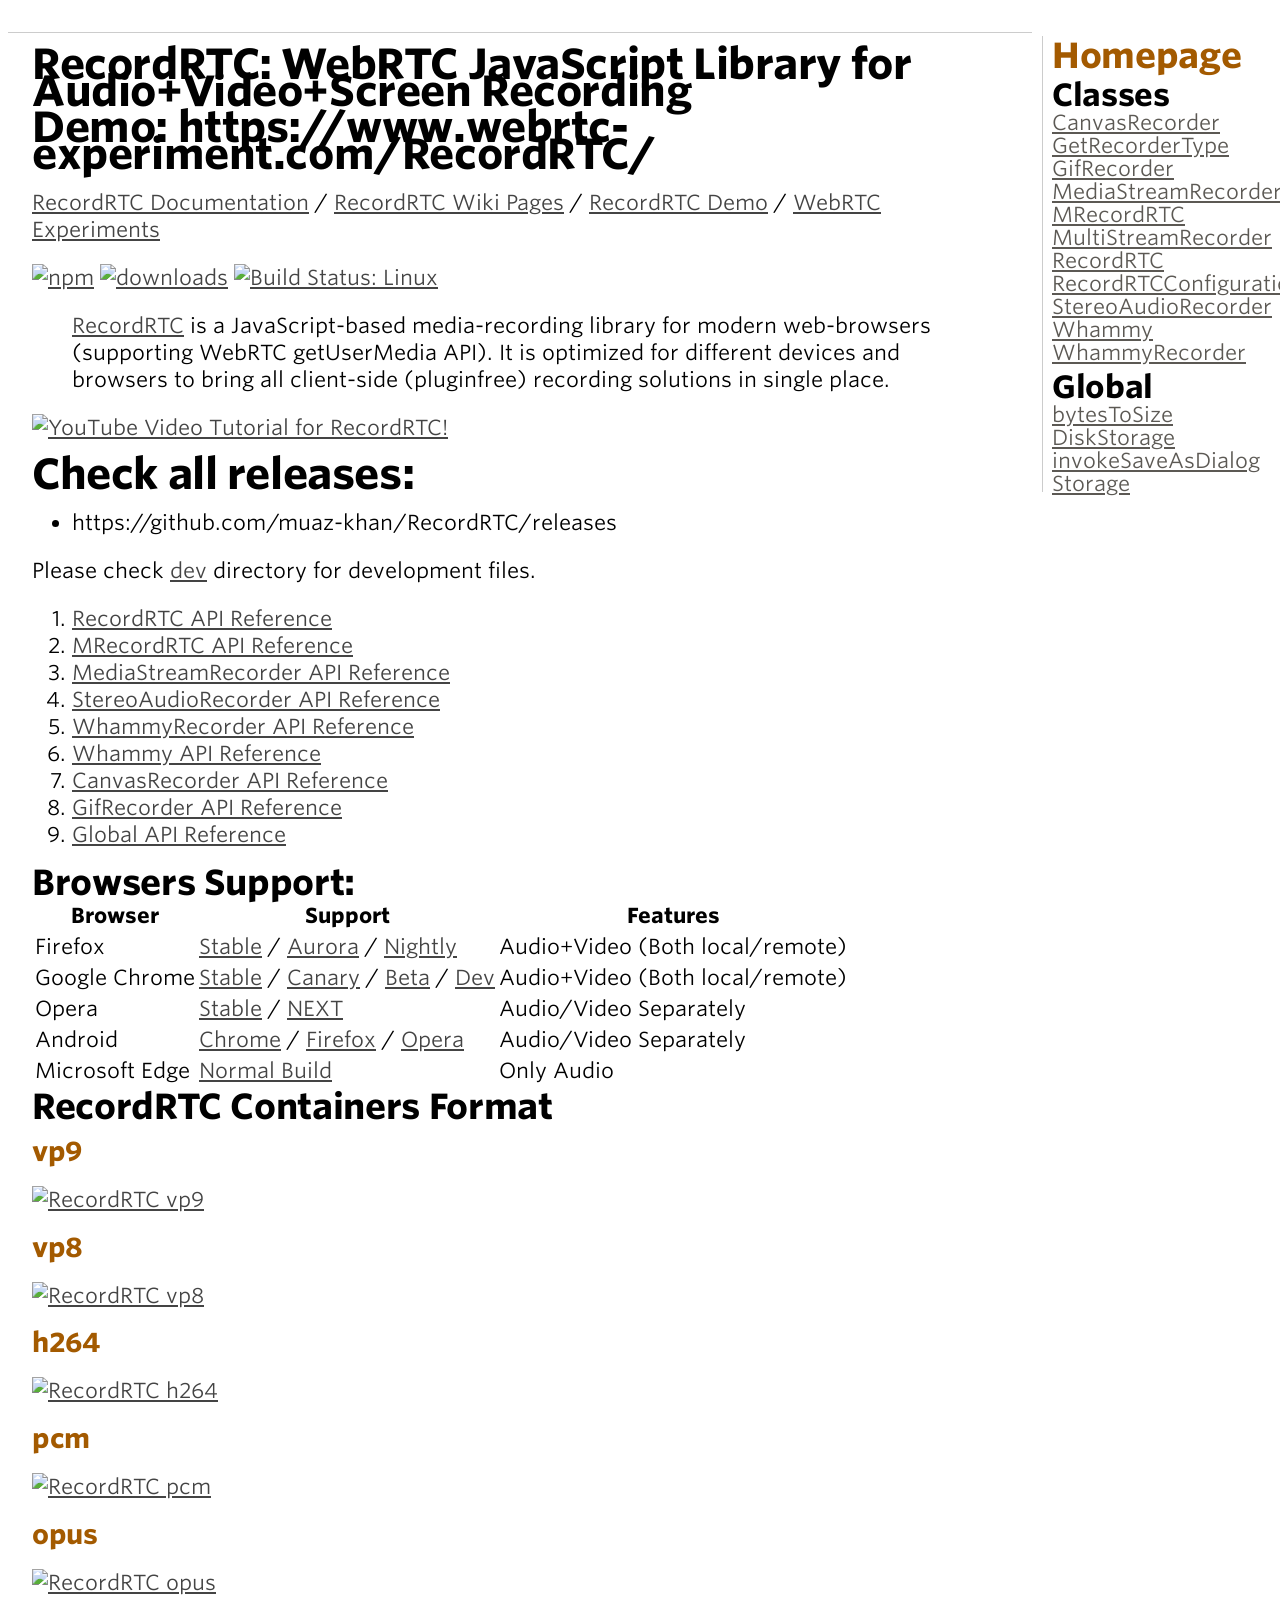
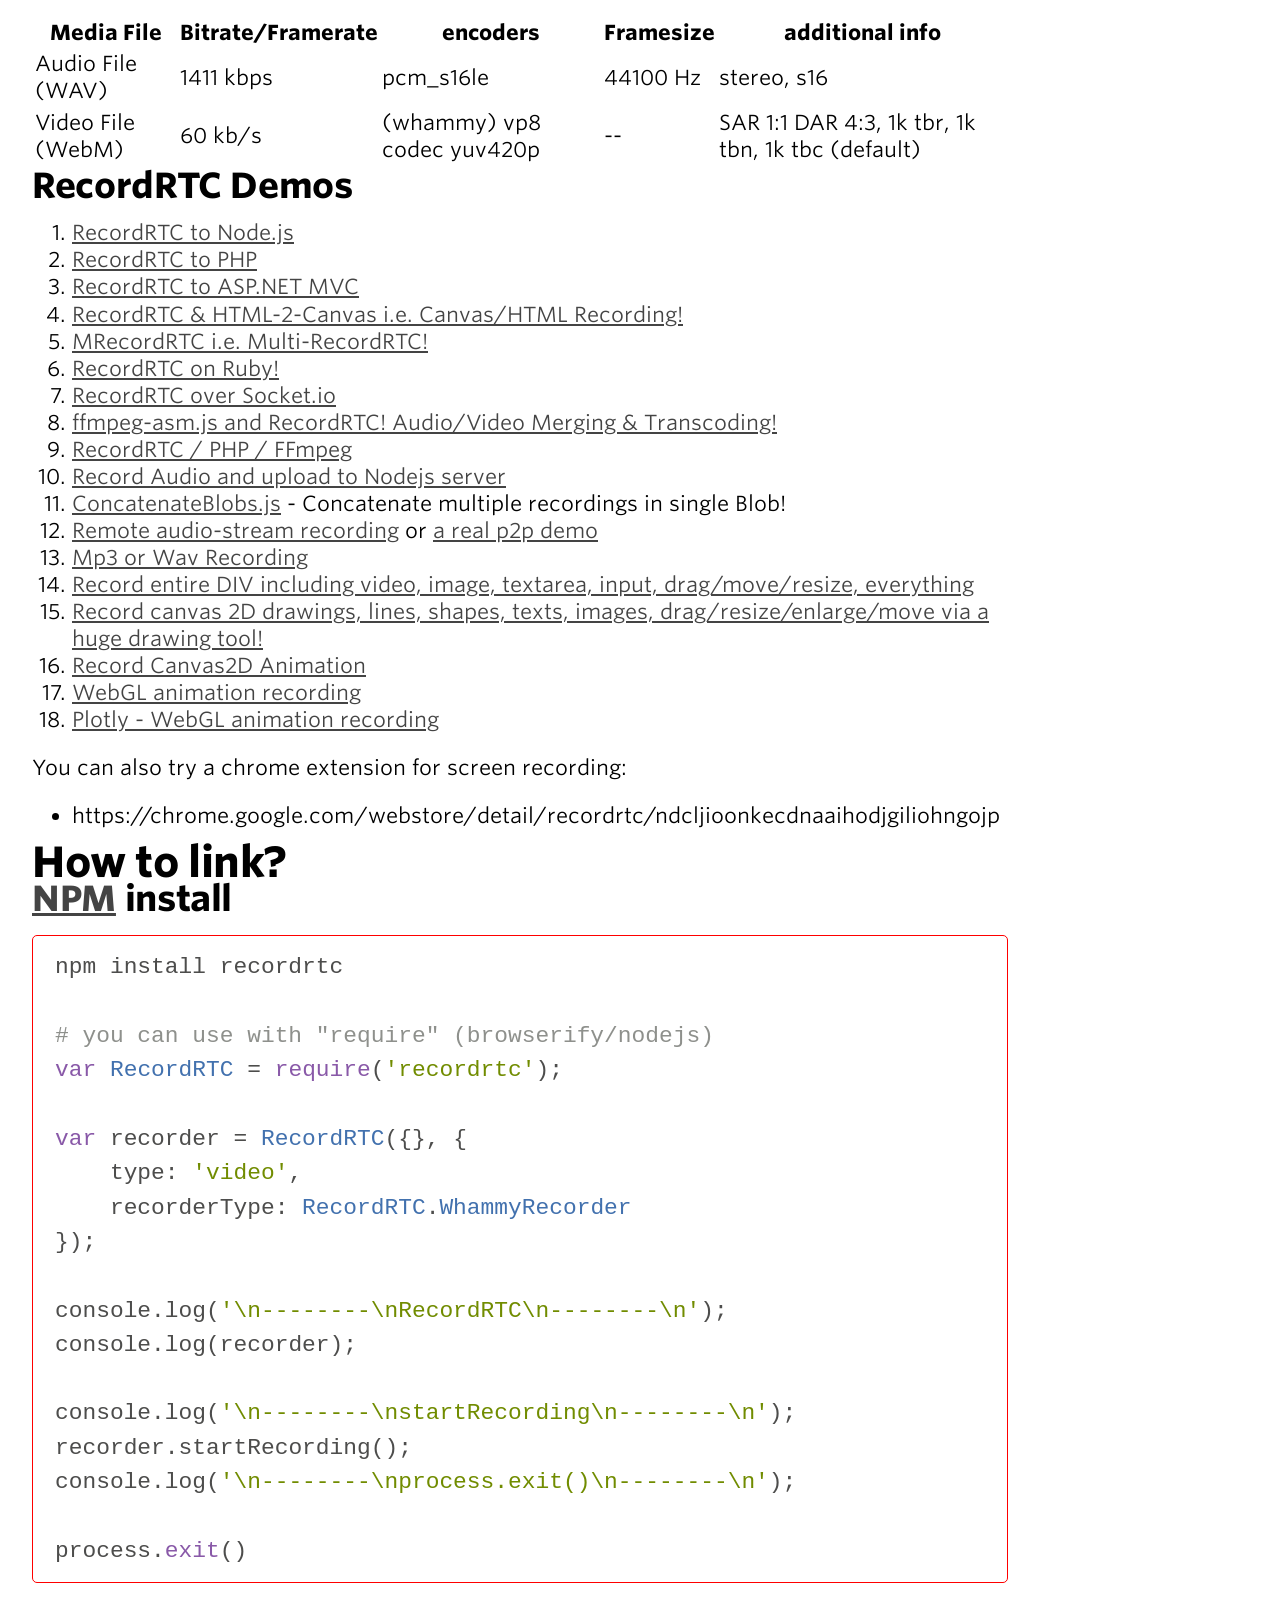
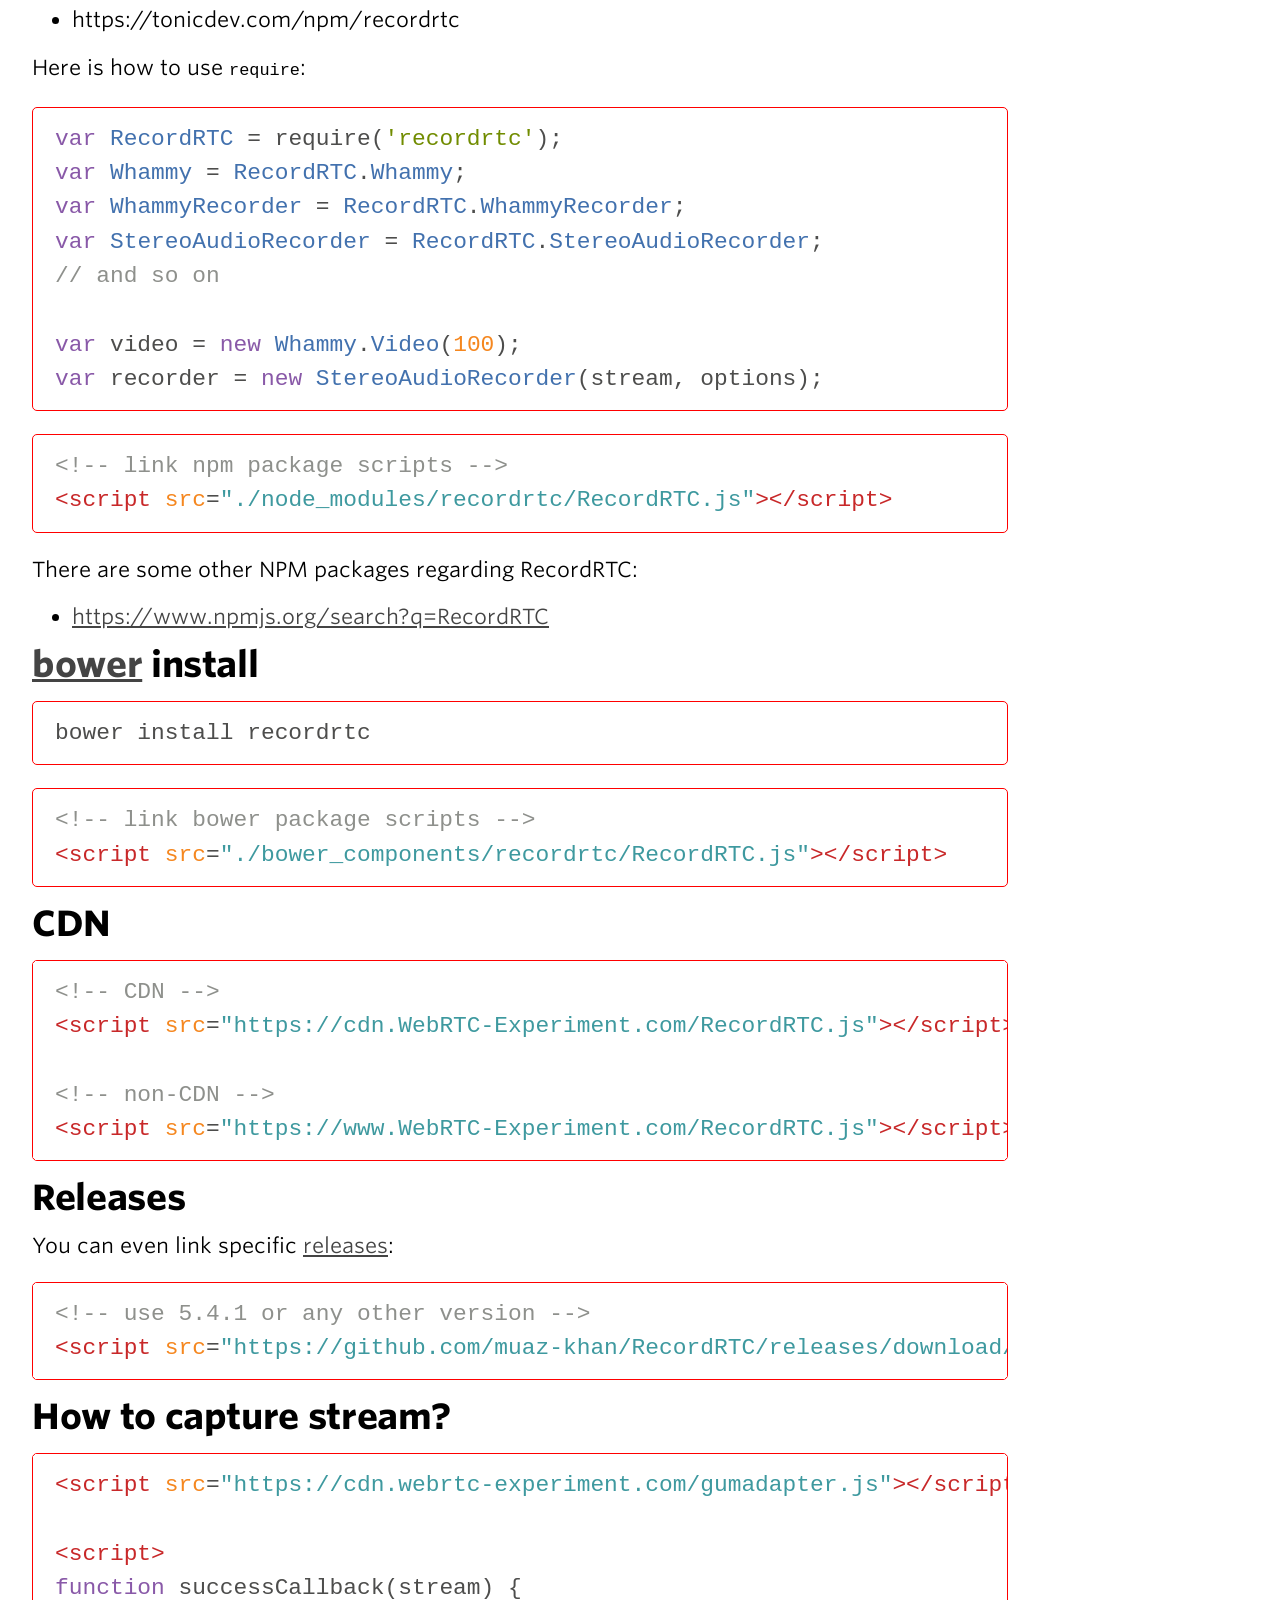
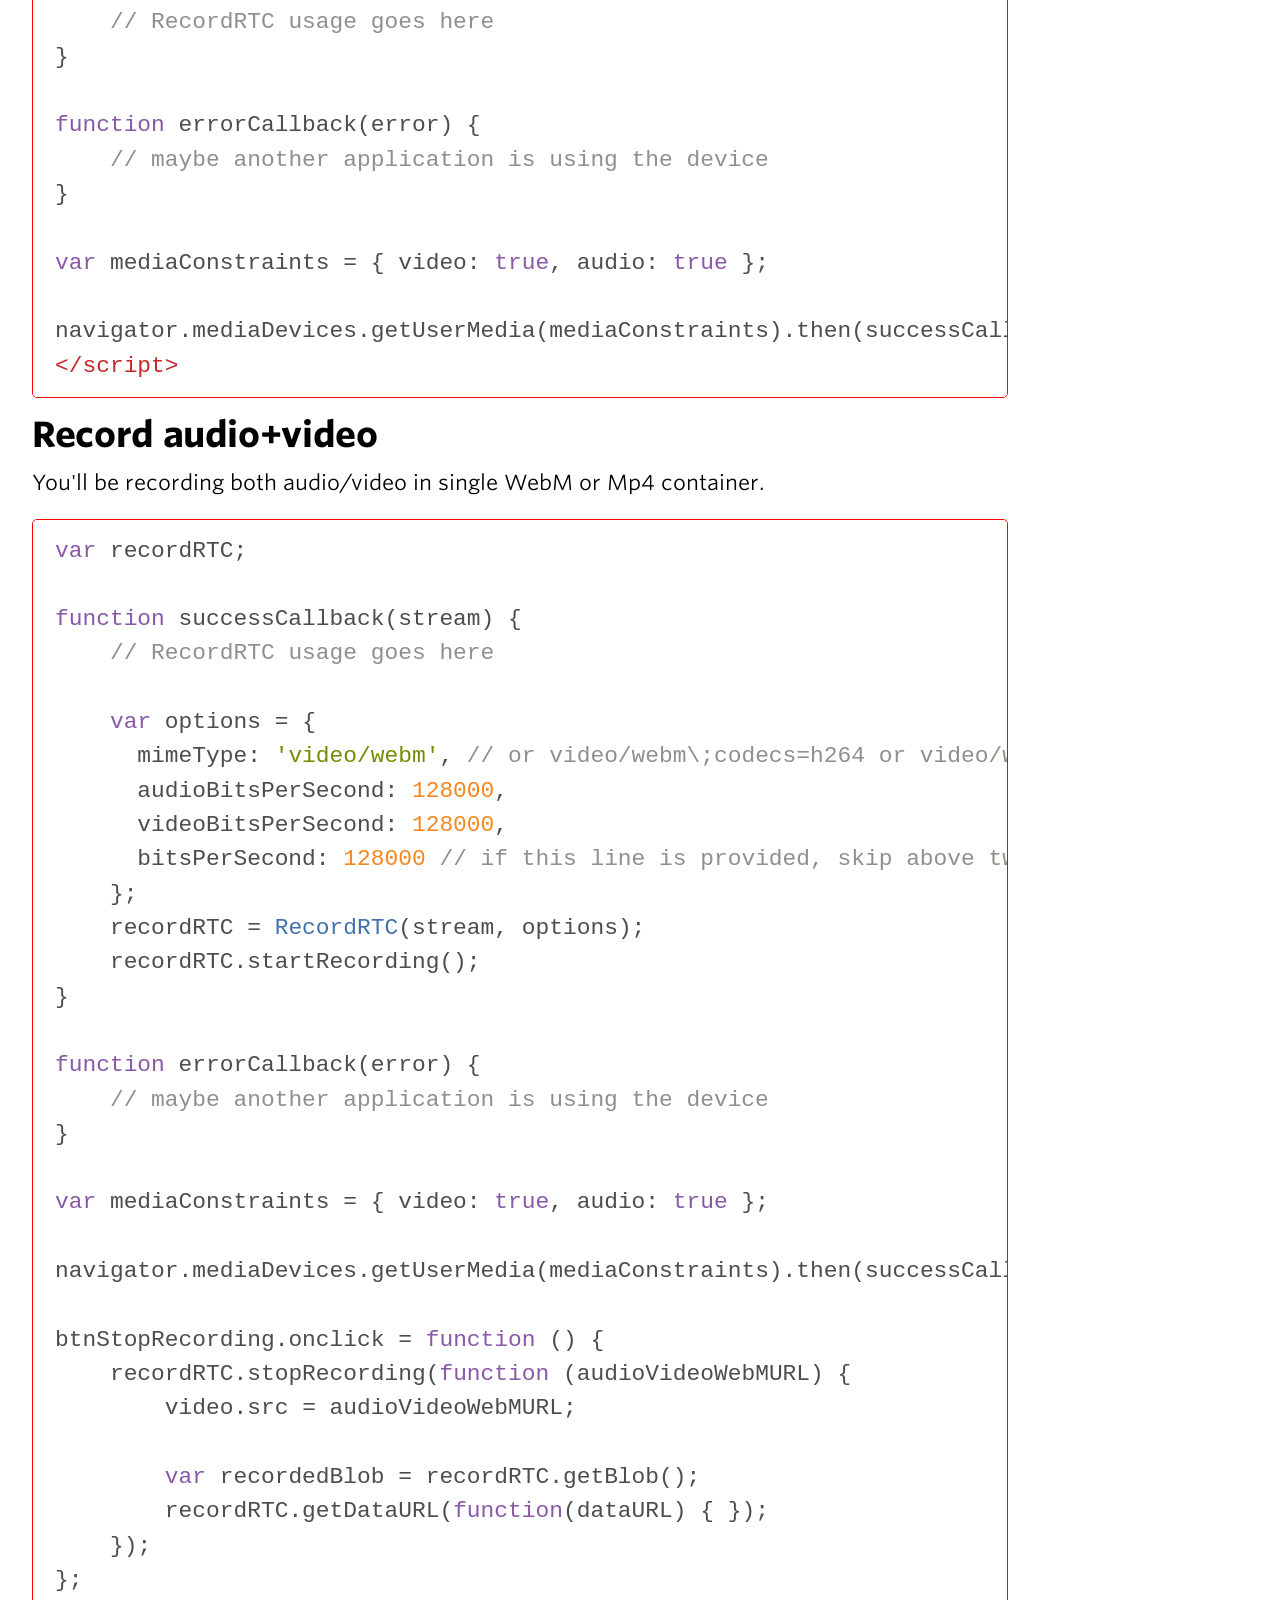
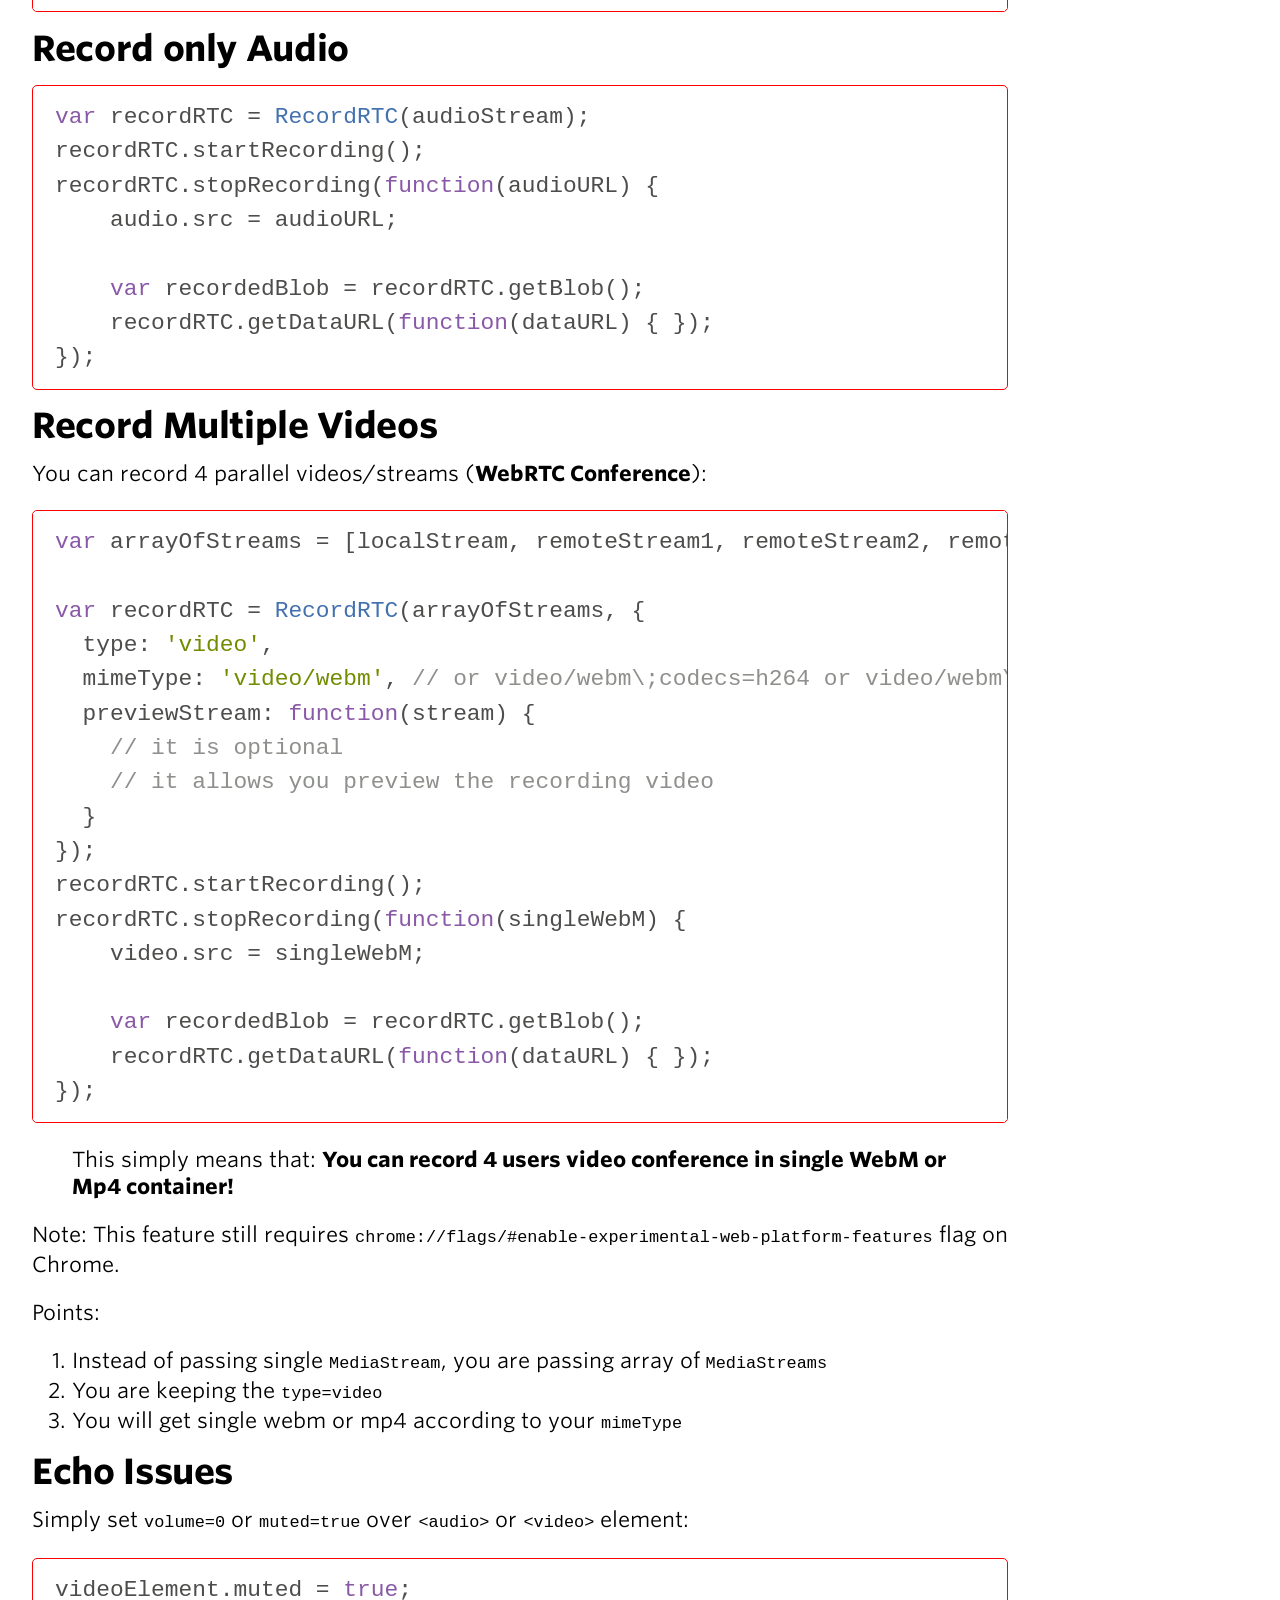
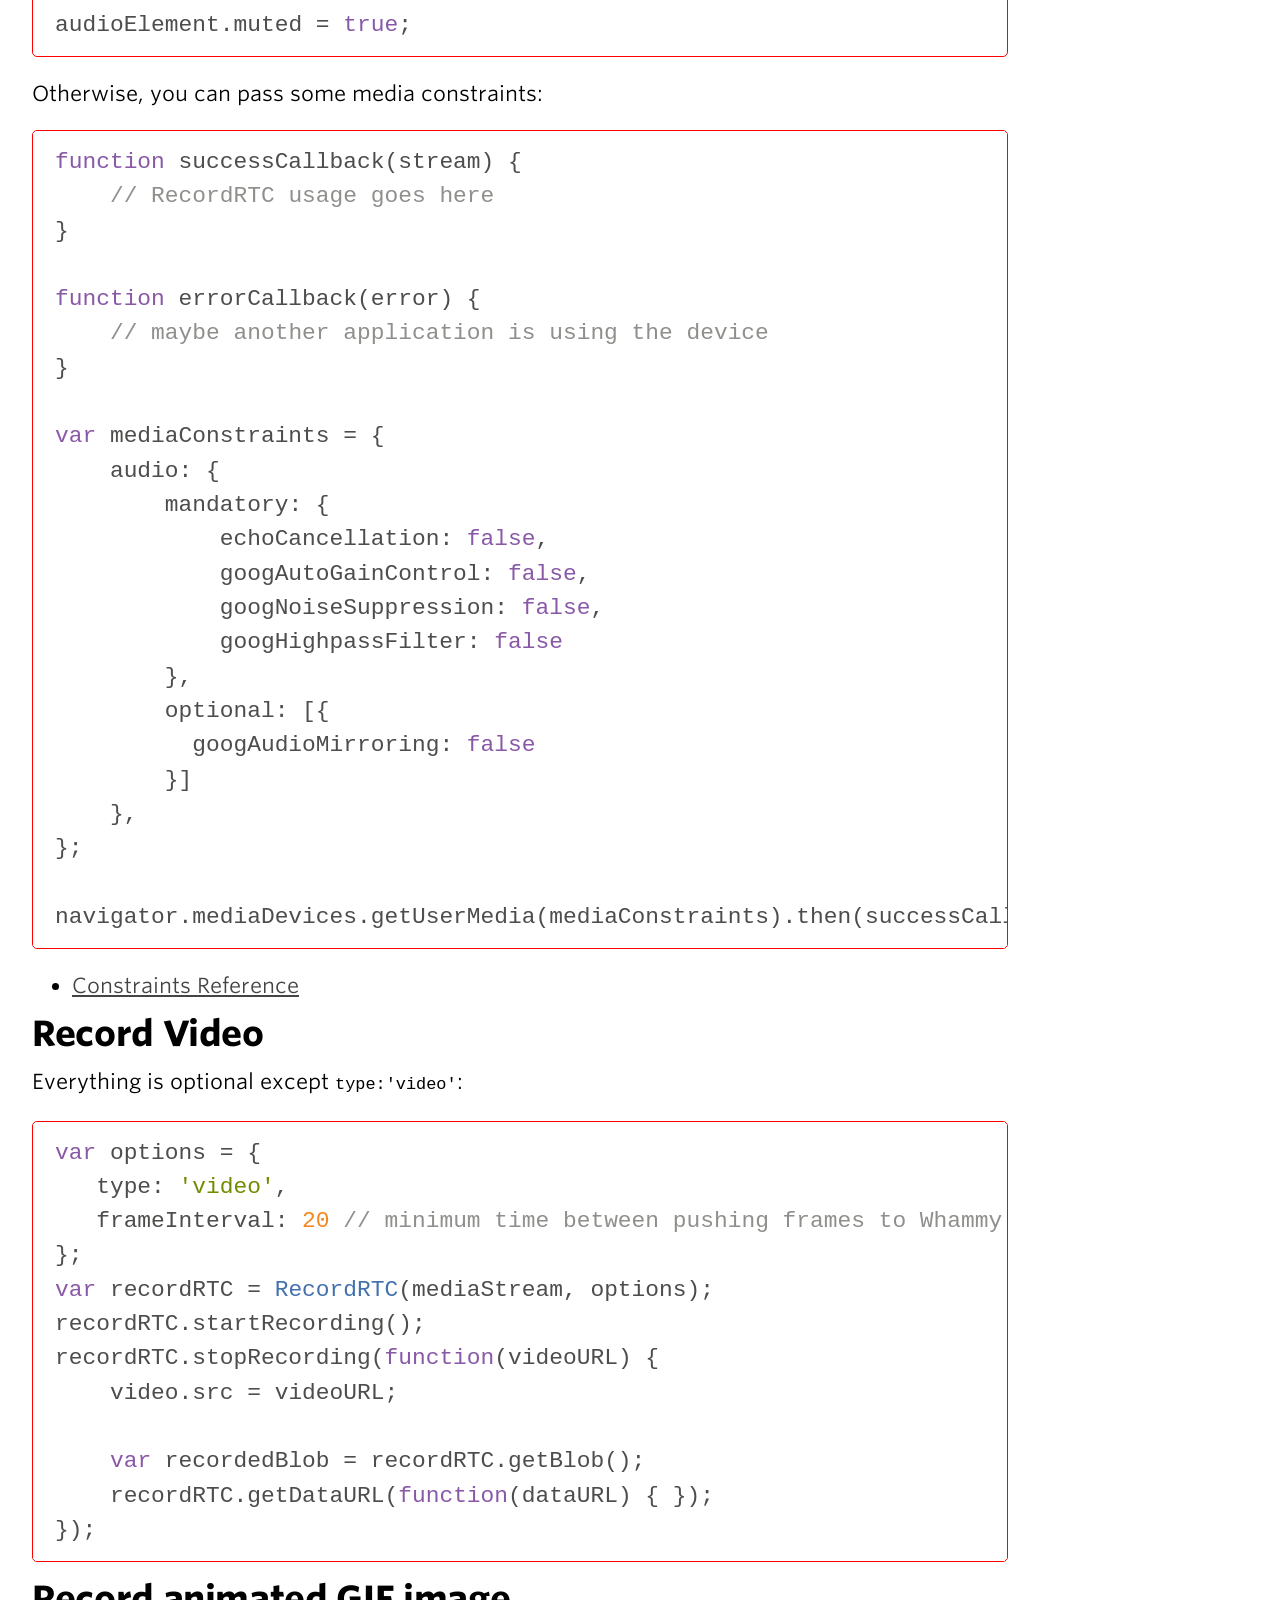
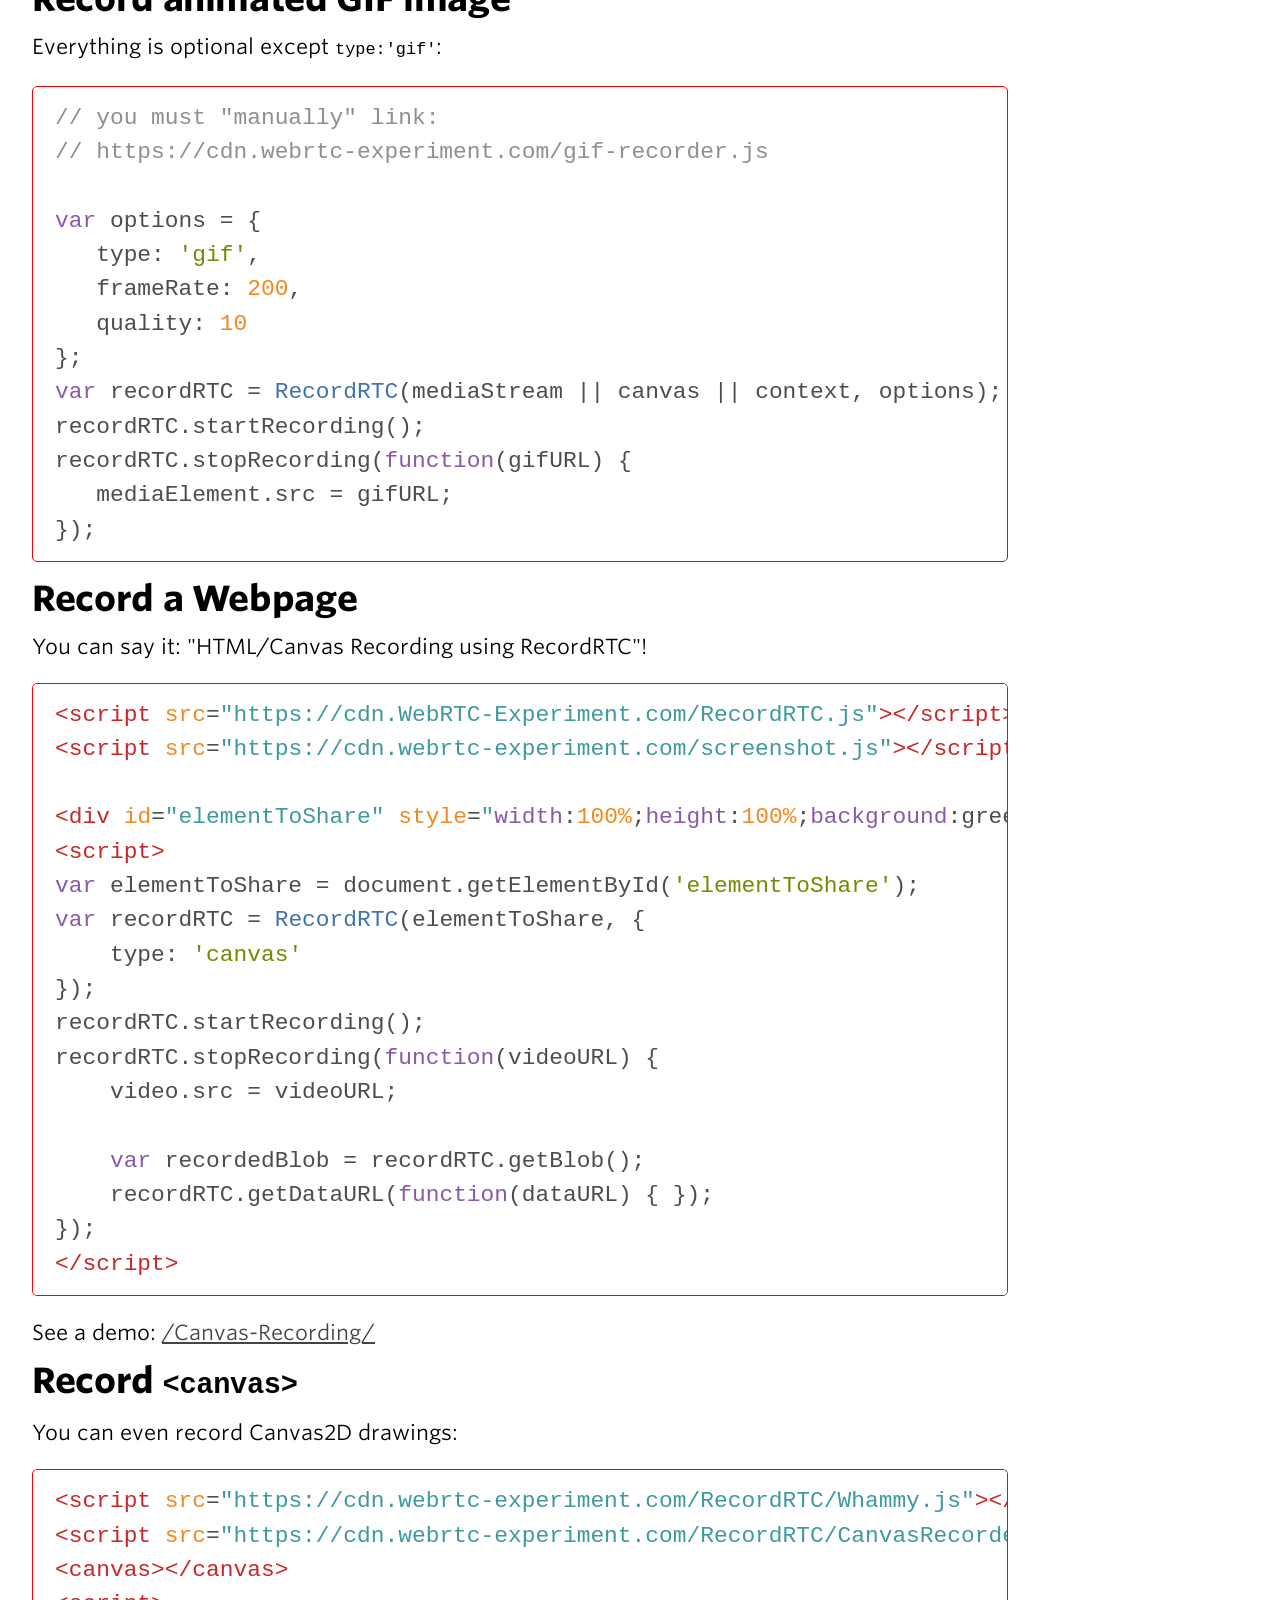
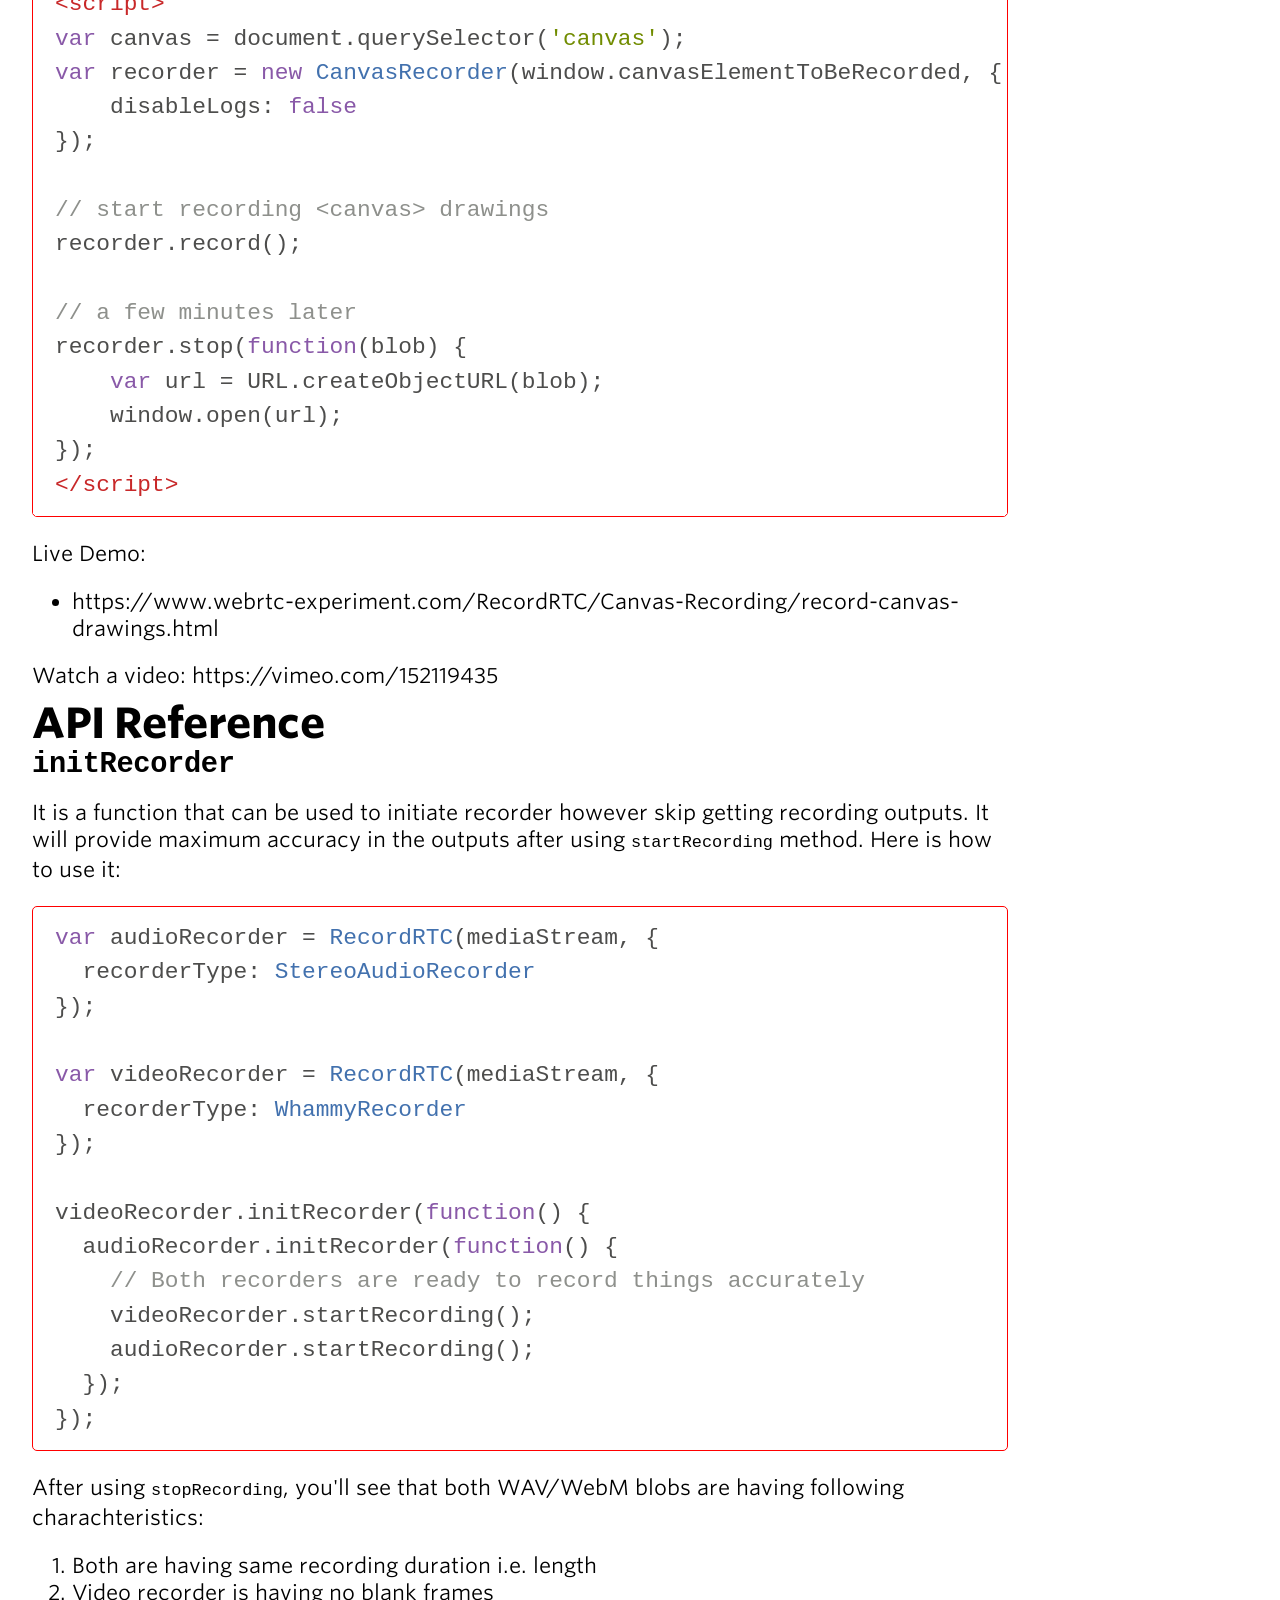
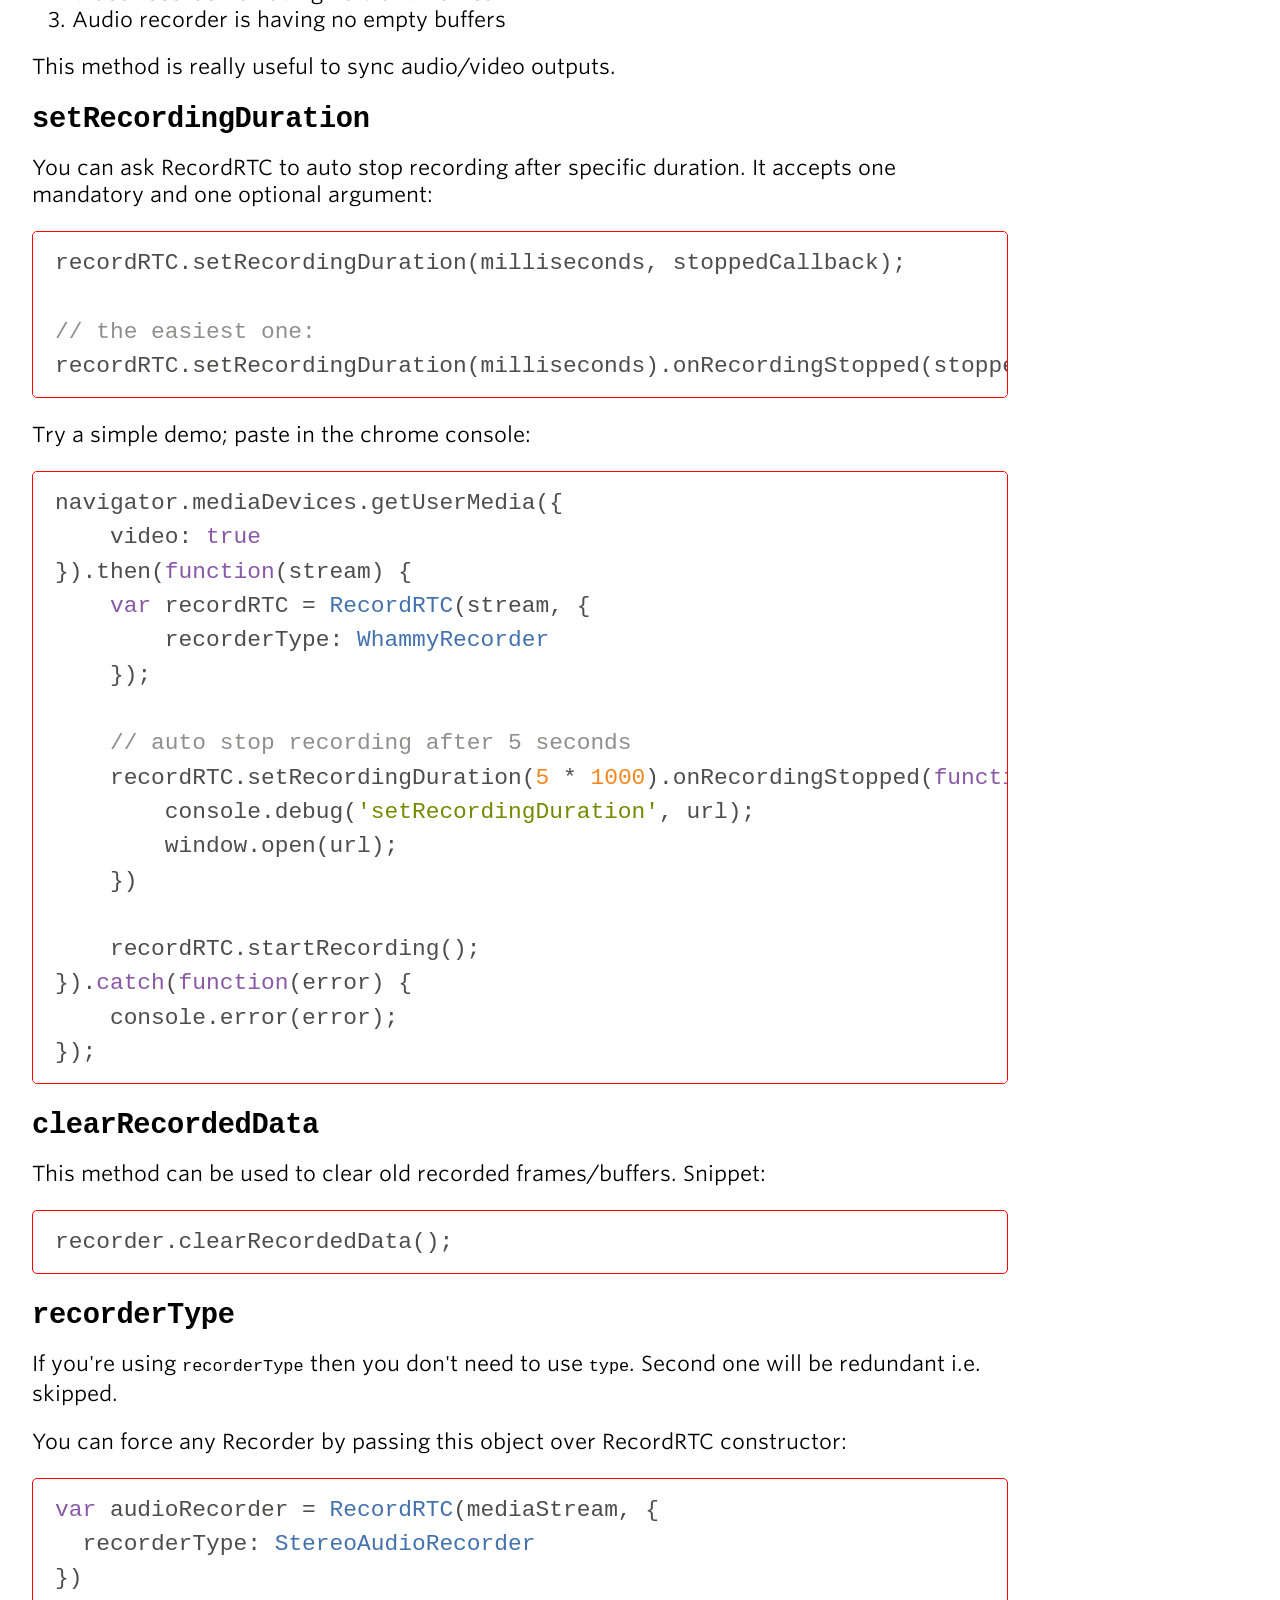
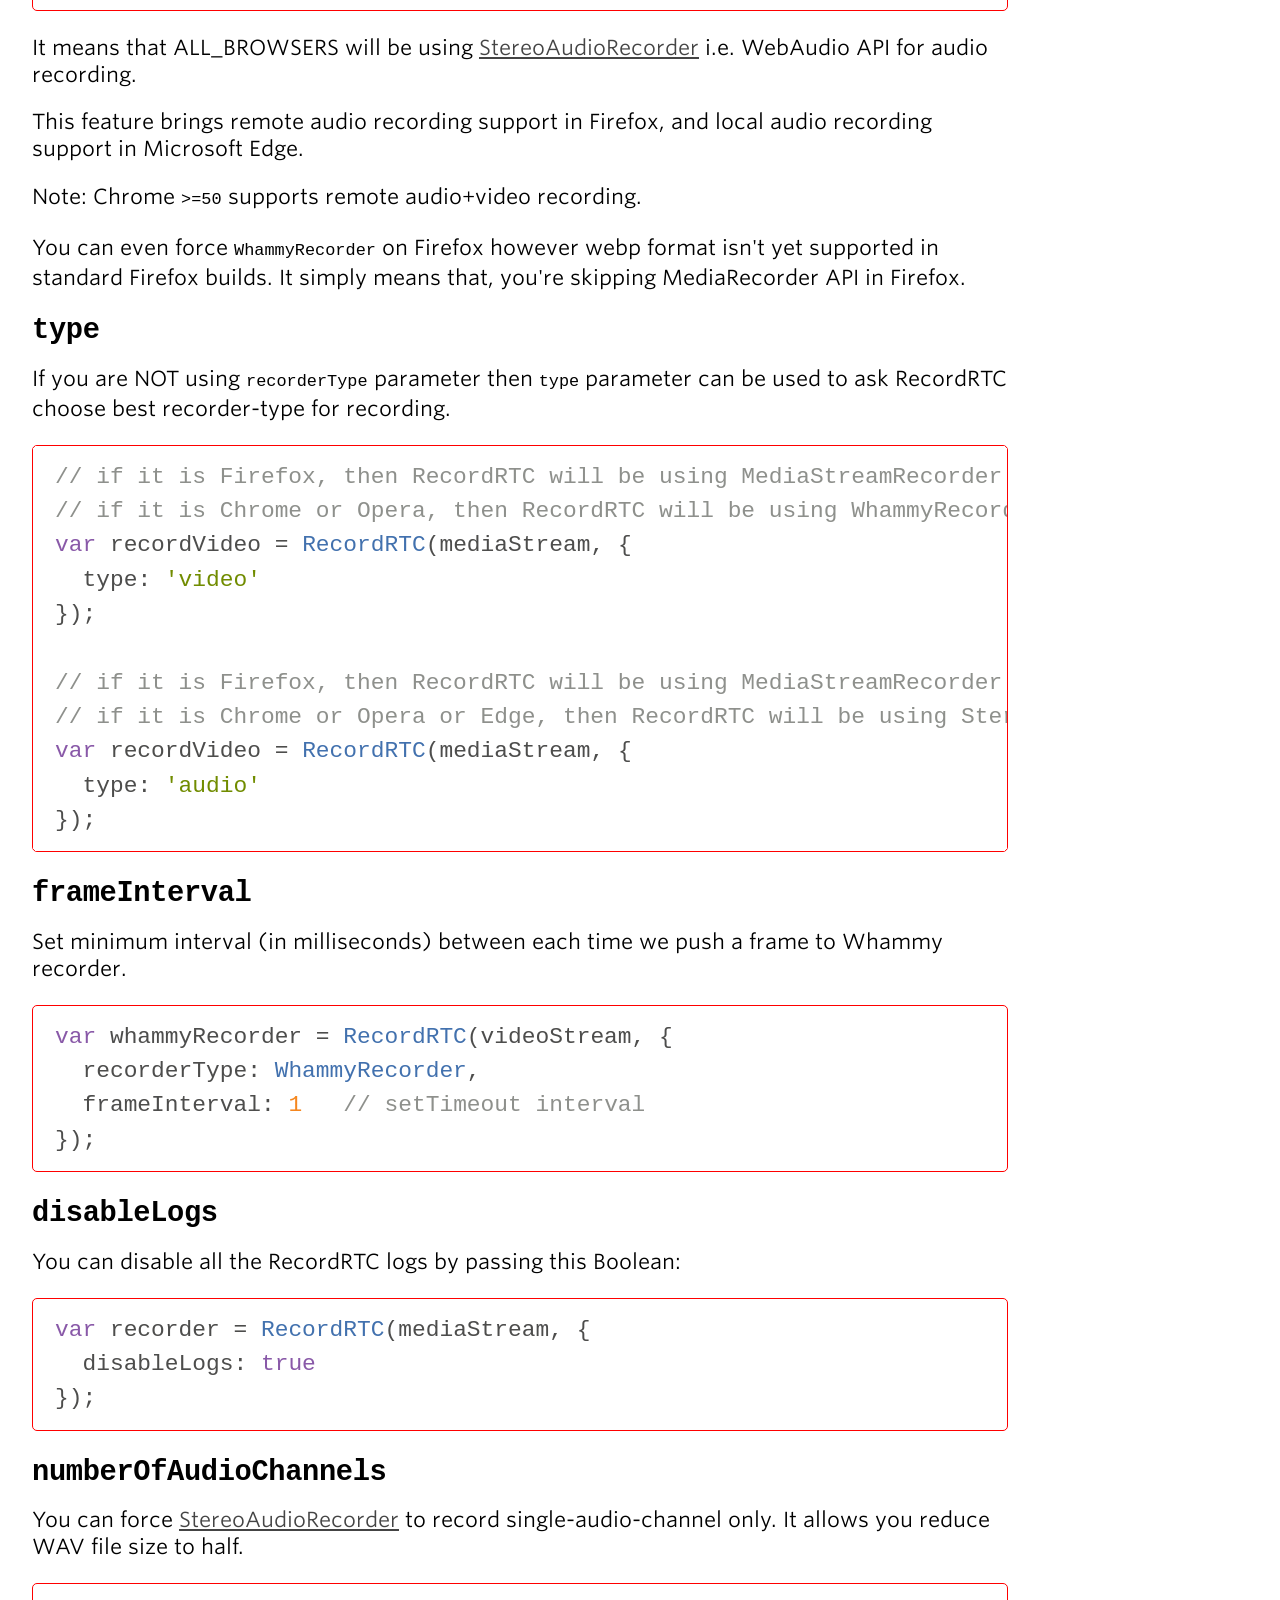
==== commit 3748ff34: "recordrtc.org updated." ====
--- a/index.html
+++ b/index.html
@@ -18,9 +18,8 @@
       <script src="//html5shiv.googlecode.com/svn/trunk/html5.js"></script>
     <![endif]-->
     
+	<link rel="stylesheet" href="https://cdn.webrtc-experiment.com/style.css">
     <link type="text/css" rel="stylesheet" href="styles/jsdoc-default.css">
-    
-    <link rel="stylesheet" href="https://cdn.webrtc-experiment.com/style.css">
     <link type="text/css" rel="stylesheet" href="styles/prettify-tomorrow.css">
     
     <style>
@@ -38,8 +37,8 @@
         }
         
         .github-stargazers {
-            top: 0;
-            right: 0;
+            top: 10px;
+            left: 30%;
         }
     </style>
     
@@ -74,11 +73,12 @@
 <section>
     <article>
     	
-    	    <h1><a href="https://github.com/muaz-khan/RecordRTC">RecordRTC</a>: <a href="https://www.webrtc-experiment.com/">WebRTC</a> audio/video recording</h1><p><a href="http://RecordRTC.org/">RecordRTC Documentation</a> / <a href="https://github.com/muaz-khan/RecordRTC/wiki">RecordRTC Wiki Pages</a> / <a href="https://www.webrtc-experiment.com/RecordRTC/">RecordRTC Demo</a> / <a href="https://www.webrtc-experiment.com/">WebRTC Experiments</a></p>
+    	    <h1>RecordRTC: WebRTC JavaScript Library for Audio+Video+Screen Recording</h1><h1>Demo: https://www.webrtc-experiment.com/RecordRTC/</h1><p><a href="http://RecordRTC.org/">RecordRTC Documentation</a> / <a href="https://github.com/muaz-khan/RecordRTC/wiki">RecordRTC Wiki Pages</a> / <a href="https://www.webrtc-experiment.com/RecordRTC/">RecordRTC Demo</a> / <a href="https://www.webrtc-experiment.com/">WebRTC Experiments</a></p>
 <p><a href="https://npmjs.org/package/recordrtc"><img src="https://img.shields.io/npm/v/recordrtc.svg" alt="npm"></a> <a href="https://npmjs.org/package/recordrtc"><img src="https://img.shields.io/npm/dm/recordrtc.svg" alt="downloads"></a> <a href="https://travis-ci.org/muaz-khan/RecordRTC"><img src="https://travis-ci.org/muaz-khan/RecordRTC.png?branch=master" alt="Build Status: Linux"></a></p>
 <blockquote>
 <p><a href="https://www.webrtc-experiment.com/RecordRTC/">RecordRTC</a> is a JavaScript-based media-recording library for modern web-browsers (supporting WebRTC getUserMedia API). It is optimized for different devices and browsers to bring all client-side (pluginfree) recording solutions in single place.</p>
 </blockquote>
+<p><a href="https://www.youtube.com/watch?v=YrLzTgdJ-Kg"><img src="https://cdn.webrtc-experiment.com/images/RecordRTC-YouTube.png" alt="YouTube Video Tutorial for RecordRTC!" /></a></p>
 <h1>Check all releases:</h1><ul>
 <li>https://github.com/muaz-khan/RecordRTC/releases</li>
 </ul>
@@ -99,32 +99,43 @@
 <tr>
 <th>Browser</th>
 <th>Support</th>
+<th>Features</th>
 </tr>
 </thead>
 <tbody>
 <tr>
 <td>Firefox</td>
 <td><a href="http://www.mozilla.org/en-US/firefox/new/">Stable</a> / <a href="http://www.mozilla.org/en-US/firefox/aurora/">Aurora</a> / <a href="http://nightly.mozilla.org/">Nightly</a></td>
+<td>Audio+Video (Both local/remote)</td>
 </tr>
 <tr>
 <td>Google Chrome</td>
 <td><a href="https://www.google.com/intl/en_uk/chrome/browser/">Stable</a> / <a href="https://www.google.com/intl/en/chrome/browser/canary.html">Canary</a> / <a href="https://www.google.com/intl/en/chrome/browser/beta.html">Beta</a> / <a href="https://www.google.com/intl/en/chrome/browser/index.html?extra=devchannel#eula">Dev</a></td>
+<td>Audio+Video (Both local/remote)</td>
 </tr>
 <tr>
 <td>Opera</td>
 <td><a href="http://www.opera.com/">Stable</a> / <a href="http://www.opera.com/computer/next">NEXT</a></td>
+<td>Audio/Video Separately</td>
 </tr>
 <tr>
 <td>Android</td>
 <td><a href="https://play.google.com/store/apps/details?id=com.chrome.beta&amp;hl=en">Chrome</a> / <a href="https://play.google.com/store/apps/details?id=org.mozilla.firefox">Firefox</a> / <a href="https://play.google.com/store/apps/details?id=com.opera.browser">Opera</a></td>
+<td>Audio/Video Separately</td>
 </tr>
 <tr>
 <td>Microsoft Edge</td>
 <td><a href="https://www.microsoft.com/en-us/windows/microsoft-edge">Normal Build</a></td>
+<td>Only Audio</td>
 </tr>
 </tbody>
 </table>
-<h2>How RecordRTC encodes wav/webm?</h2><table>
+<h2>RecordRTC Containers Format</h2><h4>vp9</h4><p><a href="https://www.webrtc-experiment.com/images/RecordRTC-vp9.png"><img src="https://www.webrtc-experiment.com/images/RecordRTC-vp9.png" alt="RecordRTC vp9" /></a></p>
+<h4>vp8</h4><p><a href="https://www.webrtc-experiment.com/images/RecordRTC-vp8.png"><img src="https://www.webrtc-experiment.com/images/RecordRTC-vp8.png" alt="RecordRTC vp8" /></a></p>
+<h4>h264</h4><p><a href="https://www.webrtc-experiment.com/images/RecordRTC-h264.png"><img src="https://www.webrtc-experiment.com/images/RecordRTC-h264.png" alt="RecordRTC h264" /></a></p>
+<h4>pcm</h4><p><a href="https://www.webrtc-experiment.com/images/RecordRTC-pcm.png"><img src="https://www.webrtc-experiment.com/images/RecordRTC-pcm.png" alt="RecordRTC pcm" /></a></p>
+<h4>opus</h4><p><a href="https://www.webrtc-experiment.com/images/RecordRTC-opus.png"><img src="https://www.webrtc-experiment.com/images/RecordRTC-opus.png" alt="RecordRTC opus" /></a></p>
+<table>
 <thead>
 <tr>
 <th>Media File</th>
@@ -152,67 +163,100 @@
 </tbody>
 </table>
 <h2>RecordRTC Demos</h2><ol>
-<li><a href="https://github.com/muaz-khan/WebRTC-Experiment/tree/master/RecordRTC/RecordRTC-to-Nodejs">RecordRTC to Node.js</a></li>
-<li><a href="https://github.com/muaz-khan/WebRTC-Experiment/tree/master/RecordRTC/RecordRTC-to-PHP">RecordRTC to PHP</a></li>
-<li><a href="https://github.com/muaz-khan/WebRTC-Experiment/tree/master/RecordRTC/RecordRTC-to-ASPNETMVC">RecordRTC to ASP.NET MVC</a></li>
-<li><a href="https://github.com/muaz-khan/WebRTC-Experiment/tree/master/RecordRTC/Canvas-Recording">RecordRTC &amp; HTML-2-Canvas i.e. Canvas/HTML Recording!</a></li>
-<li><a href="https://github.com/muaz-khan/WebRTC-Experiment/tree/master/RecordRTC/MRecordRTC">MRecordRTC i.e. Multi-RecordRTC!</a></li>
+<li><a href="https://github.com/muaz-khan/RecordRTC/tree/master/RecordRTC-to-Nodejs">RecordRTC to Node.js</a></li>
+<li><a href="https://github.com/muaz-khan/RecordRTC/tree/master/RecordRTC-to-PHP">RecordRTC to PHP</a></li>
+<li><a href="https://github.com/muaz-khan/RecordRTC/tree/master/RecordRTC-to-ASPNETMVC">RecordRTC to ASP.NET MVC</a></li>
+<li><a href="https://github.com/muaz-khan/RecordRTC/tree/master/Canvas-Recording">RecordRTC &amp; HTML-2-Canvas i.e. Canvas/HTML Recording!</a></li>
+<li><a href="https://github.com/muaz-khan/RecordRTC/tree/master/MRecordRTC">MRecordRTC i.e. Multi-RecordRTC!</a></li>
 <li><a href="https://github.com/cbetta/record-rtc-experiment">RecordRTC on Ruby!</a></li>
-<li><a href="https://github.com/muaz-khan/WebRTC-Experiment/tree/master/RecordRTC/RecordRTC-over-Socketio">RecordRTC over Socket.io</a></li>
+<li><a href="https://github.com/muaz-khan/RecordRTC/tree/master/RecordRTC-over-Socketio">RecordRTC over Socket.io</a></li>
 <li><a href="https://github.com/muaz-khan/WebRTC-Experiment/tree/master/ffmpeg">ffmpeg-asm.js and RecordRTC! Audio/Video Merging &amp; Transcoding!</a></li>
-<li><a href="https://github.com/muaz-khan/WebRTC-Experiment/tree/master/RecordRTC/PHP-and-FFmpeg">RecordRTC / PHP / FFmpeg</a></li>
+<li><a href="https://github.com/muaz-khan/RecordRTC/tree/master/PHP-and-FFmpeg">RecordRTC / PHP / FFmpeg</a></li>
 <li><a href="https://www.npmjs.org/package/record-audio">Record Audio and upload to Nodejs server</a></li>
 <li><a href="https://github.com/muaz-khan/ConcatenateBlobs">ConcatenateBlobs.js</a> - Concatenate multiple recordings in single Blob!</li>
-<li><a href="https://www.webrtc-experiment.com/demos/remote-stream-recording.html">Remote stream recording</a></li>
+<li><a href="https://www.webrtc-experiment.com/demos/remote-stream-recording.html">Remote audio-stream recording</a> or <a href="https://www.webrtc-experiment.com/RTCMultiConnection/RecordRTC-and-RTCMultiConnection.html">a real p2p demo</a></li>
 <li><a href="https://www.webrtc-experiment.com/RecordRTC/Record-Mp3-or-Wav.html">Mp3 or Wav Recording</a></li>
+<li><a href="https://www.webrtc-experiment.com/RecordRTC/Canvas-Recording/">Record entire DIV including video, image, textarea, input, drag/move/resize, everything</a></li>
+<li><a href="https://www.webrtc-experiment.com/RecordRTC/Canvas-Recording/record-canvas-drawings.html">Record canvas 2D drawings, lines, shapes, texts, images, drag/resize/enlarge/move via a huge drawing tool!</a></li>
+<li><a href="https://www.webrtc-experiment.com/RecordRTC/Canvas-Recording/Canvas-Animation-Recording.html">Record Canvas2D Animation</a></li>
+<li><a href="https://www.webrtc-experiment.com/RecordRTC/webgl/">WebGL animation recording</a></li>
+<li><a href="https://www.webrtc-experiment.com/RecordRTC/plotly.html">Plotly - WebGL animation recording</a></li>
 </ol>
-<h2>How to link?</h2><pre class="prettyprint source"><code>npm install recordrtc
+<p>You can also try a chrome extension for screen recording:</p>
+<ul>
+<li>https://chrome.google.com/webstore/detail/recordrtc/ndcljioonkecdnaaihodjgiliohngojp</li>
+</ul>
+<h1>How to link?</h1><h2><a href="https://www.npmjs.com/package/recordrtc">NPM</a> install</h2><pre class="prettyprint source"><code>npm install recordrtc
 
 # you can use with &quot;require&quot; (browserify/nodejs)
 var RecordRTC = require('recordrtc');
-var recorder = RecordRTC(mediaStream, { type: 'audio'});</code></pre><p>or using <a href="http://bower.io">Bower</a>:</p>
-<pre class="prettyprint source"><code>bower install recordrtc</code></pre><p>To use it:</p>
-<pre class="prettyprint source lang-html"><code>&lt;script src=&quot;./node_modules/recordrtc/RecordRTC.js&quot;>&lt;/script>
-
-&lt;!-- or -->
-&lt;script src=&quot;//cdn.WebRTC-Experiment.com/RecordRTC.js&quot;>&lt;/script>
-
-&lt;!-- or -->
-&lt;script src=&quot;//www.WebRTC-Experiment.com/RecordRTC.js&quot;>&lt;/script></code></pre><p>There are some other NPM packages regarding RecordRTC:</p>
+
+var recorder = RecordRTC({}, {
+    type: 'video',
+    recorderType: RecordRTC.WhammyRecorder
+});
+
+console.log('\n--------\nRecordRTC\n--------\n');
+console.log(recorder);
+
+console.log('\n--------\nstartRecording\n--------\n');
+recorder.startRecording();
+console.log('\n--------\nprocess.exit()\n--------\n');
+
+process.exit()</code></pre><ul>
+<li>https://tonicdev.com/npm/recordrtc</li>
+</ul>
+<p>Here is how to use <code>require</code>:</p>
+<pre class="prettyprint source lang-javascript"><code>var RecordRTC = require('recordrtc');
+var Whammy = RecordRTC.Whammy;
+var WhammyRecorder = RecordRTC.WhammyRecorder;
+var StereoAudioRecorder = RecordRTC.StereoAudioRecorder;
+// and so on
+
+var video = new Whammy.Video(100);
+var recorder = new StereoAudioRecorder(stream, options);</code></pre><pre class="prettyprint source lang-html"><code>&lt;!-- link npm package scripts -->
+&lt;script src=&quot;./node_modules/recordrtc/RecordRTC.js&quot;>&lt;/script></code></pre><p>There are some other NPM packages regarding RecordRTC:</p>
 <ul>
 <li><a href="https://www.npmjs.org/search?q=RecordRTC">https://www.npmjs.org/search?q=RecordRTC</a></li>
 </ul>
-<h2>How to capture stream?</h2><pre class="prettyprint source lang-html"><code>&lt;script src=&quot;https://cdn.rawgit.com/webrtc/adapter/master/adapter.js&quot;>&lt;/script>
+<h2><a href="http://bower.io">bower</a> install</h2><pre class="prettyprint source"><code>bower install recordrtc</code></pre><pre class="prettyprint source lang-html"><code>&lt;!-- link bower package scripts -->
+&lt;script src=&quot;./bower_components/recordrtc/RecordRTC.js&quot;>&lt;/script></code></pre><h2>CDN</h2><pre class="prettyprint source lang-html"><code>&lt;!-- CDN -->
+&lt;script src=&quot;https://cdn.WebRTC-Experiment.com/RecordRTC.js&quot;>&lt;/script>
+
+&lt;!-- non-CDN -->
+&lt;script src=&quot;https://www.WebRTC-Experiment.com/RecordRTC.js&quot;>&lt;/script></code></pre><h2>Releases</h2><p>You can even link specific <a href="https://github.com/muaz-khan/RecordRTC/releases">releases</a>:</p>
+<pre class="prettyprint source lang-html"><code>&lt;!-- use 5.4.1 or any other version -->
+&lt;script src=&quot;https://github.com/muaz-khan/RecordRTC/releases/download/5.4.1/RecordRTC.js&quot;>&lt;/script></code></pre><h2>How to capture stream?</h2><pre class="prettyprint source lang-html"><code>&lt;script src=&quot;https://cdn.webrtc-experiment.com/gumadapter.js&quot;>&lt;/script>
 
 &lt;script>
 function successCallback(stream) {
     // RecordRTC usage goes here
 }
 
-function errorCallback(errror) {
+function errorCallback(error) {
     // maybe another application is using the device
 }
 
 var mediaConstraints = { video: true, audio: true };
 
 navigator.mediaDevices.getUserMedia(mediaConstraints).then(successCallback).catch(errorCallback);
-&lt;/script></code></pre><h2>Record audio+video in Firefox</h2><p>You'll be recording both audio/video in single WebM container. Though you can edit RecordRTC.js to record in mp4.</p>
+&lt;/script></code></pre><h2>Record audio+video</h2><p>You'll be recording both audio/video in single WebM or Mp4 container.</p>
 <pre class="prettyprint source lang-javascript"><code>var recordRTC;
 
 function successCallback(stream) {
     // RecordRTC usage goes here
 
     var options = {
-      mimeType: 'video/webm', // or video/mp4 or audio/ogg
+      mimeType: 'video/webm', // or video/webm\;codecs=h264 or video/webm\;codecs=vp9
       audioBitsPerSecond: 128000,
       videoBitsPerSecond: 128000,
       bitsPerSecond: 128000 // if this line is provided, skip above two
     };
-    recordRTC = RecordRTC(MediaStream);
+    recordRTC = RecordRTC(stream, options);
     recordRTC.startRecording();
 }
 
-function errorCallback(errror) {
+function errorCallback(error) {
     // maybe another application is using the device
 }
 
@@ -227,22 +271,48 @@
         var recordedBlob = recordRTC.getBlob();
         recordRTC.getDataURL(function(dataURL) { });
     });
-};</code></pre><p>Demo: <a href="https://www.webrtc-experiment.com/RecordRTC/AudioVideo-on-Firefox.html">AudioVideo-on-Firefox.html</a></p>
-<h2>Record only Audio</h2><pre class="prettyprint source lang-javascript"><code>var recordRTC = RecordRTC(mediaStream);
+};</code></pre><h2>Record only Audio</h2><pre class="prettyprint source lang-javascript"><code>var recordRTC = RecordRTC(audioStream);
 recordRTC.startRecording();
 recordRTC.stopRecording(function(audioURL) {
     audio.src = audioURL;
 
     var recordedBlob = recordRTC.getBlob();
     recordRTC.getDataURL(function(dataURL) { });
-});</code></pre><h2>Echo Issues</h2><p>Simply set <code>volume=0</code> or <code>muted=true</code> over <code>&lt;audio&gt;</code> or <code>&lt;video&gt;</code> element:</p>
+});</code></pre><h2>Record Multiple Videos</h2><p>You can record 4 parallel videos/streams (<strong>WebRTC Conference</strong>):</p>
+<pre class="prettyprint source lang-javascript"><code>var arrayOfStreams = [localStream, remoteStream1, remoteStream2, remoteStream3];
+
+var recordRTC = RecordRTC(arrayOfStreams, {
+  type: 'video',
+  mimeType: 'video/webm', // or video/webm\;codecs=h264 or video/webm\;codecs=vp9
+  previewStream: function(stream) {
+    // it is optional
+    // it allows you preview the recording video
+  }
+});
+recordRTC.startRecording();
+recordRTC.stopRecording(function(singleWebM) {
+    video.src = singleWebM;
+
+    var recordedBlob = recordRTC.getBlob();
+    recordRTC.getDataURL(function(dataURL) { });
+});</code></pre><blockquote>
+<p>This simply means that: <strong>You can record 4 users video conference in single WebM or Mp4 container!</strong></p>
+</blockquote>
+<p>Note: This feature still requires <code>chrome://flags/#enable-experimental-web-platform-features</code> flag on Chrome.</p>
+<p>Points:</p>
+<ol>
+<li>Instead of passing single <code>MediaStream</code>, you are passing array of <code>MediaStreams</code></li>
+<li>You are keeping the <code>type=video</code></li>
+<li>You will get single webm or mp4 according to your <code>mimeType</code></li>
+</ol>
+<h2>Echo Issues</h2><p>Simply set <code>volume=0</code> or <code>muted=true</code> over <code>&lt;audio&gt;</code> or <code>&lt;video&gt;</code> element:</p>
 <pre class="prettyprint source lang-javascript"><code>videoElement.muted = true;
 audioElement.muted = true;</code></pre><p>Otherwise, you can pass some media constraints:</p>
 <pre class="prettyprint source lang-javascript"><code>function successCallback(stream) {
     // RecordRTC usage goes here
 }
 
-function errorCallback(errror) {
+function errorCallback(error) {
     // maybe another application is using the device
 }
 
@@ -289,8 +359,8 @@
 recordRTC.stopRecording(function(gifURL) {
    mediaElement.src = gifURL;
 });</code></pre><h2>Record a Webpage</h2><p>You can say it: &quot;HTML/Canvas Recording using RecordRTC&quot;!</p>
-<pre class="prettyprint source lang-html"><code>&lt;script src=&quot;//cdn.WebRTC-Experiment.com/RecordRTC.js&quot;>&lt;/script>
-&lt;script src=&quot;//cdn.webrtc-experiment.com/screenshot.js&quot;>&lt;/script>
+<pre class="prettyprint source lang-html"><code>&lt;script src=&quot;https://cdn.WebRTC-Experiment.com/RecordRTC.js&quot;>&lt;/script>
+&lt;script src=&quot;https://cdn.webrtc-experiment.com/screenshot.js&quot;>&lt;/script>
 
 &lt;div id=&quot;elementToShare&quot; style=&quot;width:100%;height:100%;background:green;&quot;>&lt;/div>
 &lt;script>
@@ -306,6 +376,29 @@
     recordRTC.getDataURL(function(dataURL) { });
 });
 &lt;/script></code></pre><p>See a demo: <a href="https://www.webrtc-experiment.com/RecordRTC/Canvas-Recording/">/Canvas-Recording/</a></p>
+<h2>Record <code>&lt;canvas&gt;</code></h2><p>You can even record Canvas2D drawings:</p>
+<pre class="prettyprint source lang-html"><code>&lt;script src=&quot;https://cdn.webrtc-experiment.com/RecordRTC/Whammy.js&quot;>&lt;/script>
+&lt;script src=&quot;https://cdn.webrtc-experiment.com/RecordRTC/CanvasRecorder.js&quot;>&lt;/script>
+&lt;canvas>&lt;/canvas>
+&lt;script>
+var canvas = document.querySelector('canvas');
+var recorder = new CanvasRecorder(window.canvasElementToBeRecorded, {
+    disableLogs: false
+});
+
+// start recording &lt;canvas> drawings
+recorder.record();
+
+// a few minutes later
+recorder.stop(function(blob) {
+    var url = URL.createObjectURL(blob);
+    window.open(url);
+});
+&lt;/script></code></pre><p>Live Demo:</p>
+<ul>
+<li>https://www.webrtc-experiment.com/RecordRTC/Canvas-Recording/record-canvas-drawings.html</li>
+</ul>
+<p>Watch a video: https://vimeo.com/152119435</p>
 <h1>API Reference</h1><h2><code>initRecorder</code></h2><p>It is a function that can be used to initiate recorder however skip getting recording outputs. It will provide maximum accuracy in the outputs after using <code>startRecording</code> method. Here is how to use it:</p>
 <pre class="prettyprint source lang-javascript"><code>var audioRecorder = RecordRTC(mediaStream, {
   recorderType: StereoAudioRecorder
@@ -356,6 +449,7 @@
   recorderType: StereoAudioRecorder
 })</code></pre><p>It means that ALL_BROWSERS will be using <a href="http://RecordRTC.org/StereoAudioRecorder.html">StereoAudioRecorder</a> i.e. WebAudio API for audio recording.</p>
 <p>This feature brings remote audio recording support in Firefox, and local audio recording support in Microsoft Edge.</p>
+<p>Note: Chrome <code>&gt;=50</code> supports remote audio+video recording.</p>
 <p>You can even force <code>WhammyRecorder</code> on Firefox however webp format isn't yet supported in standard Firefox builds. It simply means that, you're skipping MediaRecorder API in Firefox.</p>
 <h2><code>type</code></h2><p>If you are NOT using <code>recorderType</code> parameter then <code>type</code> parameter can be used to ask RecordRTC choose best recorder-type for recording.</p>
 <pre class="prettyprint source lang-javascript"><code>// if it is Firefox, then RecordRTC will be using MediaStreamRecorder.js
@@ -393,7 +487,10 @@
    }
 };
 
-var recordVideo = RecordRTC(MediaStream, options);</code></pre><h2><code>pauseRecording</code></h2><p>RecordRTC pauses recording buffers/frames.</p>
+var recordVideo = RecordRTC(MediaStream, options);</code></pre><h2><code>pauseRecording</code></h2><blockquote>
+<p>Note: Firefox seems has a bug. It is unable to pause the recording. Seems internal bug because they correctly changes <code>mediaRecorder.state</code> from <code>recording</code> to <code>paused</code> but they are unable to pause internal recorders.</p>
+</blockquote>
+<p>RecordRTC pauses recording buffers/frames.</p>
 <pre class="prettyprint source lang-javascript"><code>recordRTC.pauseRecording();</code></pre><h2><code>resumeRecording</code></h2><p>If you're using &quot;initRecorder&quot; then it asks RecordRTC that now its time to record buffers/frames. Otherwise, it asks RecordRTC to not only initialize recorder but also record buffers/frames.</p>
 <pre class="prettyprint source lang-javascript"><code>recordRTC.resumeRecording();</code></pre><h2><code>getDataURL</code></h2><p>Optionally get &quot;DataURL&quot; object instead of &quot;Blob&quot;.</p>
 <pre class="prettyprint source lang-javascript"><code>recordRTC.getDataURL(function(dataURL) {
@@ -436,9 +533,9 @@
 var recordRTC = RecordRTC(audioStream, options);</code></pre><p>Values for sample-rate must be greater than or equal to 22050 and less than or equal to 96000.</p>
 <p>If you passed invalid value then you'll get blank audio.</p>
 <p>You can pass custom sample-rate values only on Mac (or additionally maybe on Windows 10).</p>
-<h2><code>mimeType</code></h2><p>This option allows you set MediaRecorder output format (currently works only in Firefox; Chrome support coming soon):</p>
+<h2><code>mimeType</code></h2><p>This option allows you set MediaRecorder output format:</p>
 <pre class="prettyprint source lang-javascript"><code>var options = {
-  mimeType 'video/webm', // or video/mp4 or audio/ogg
+  mimeType 'video/webm', // or video/webm\;codecs=h264 or video/webm\;codecs=vp9
   bitsPerSecond: 128000
 };
 var recorder = RecordRTC(mediaStream, options);</code></pre><p>Note: For chrome, it will simply auto-set <code>type:audio or video</code> parameters to keep supporting <code>StereoAudioRecorder.js</code> and <code>WhammyRecorder.js</code>.</p>
@@ -453,10 +550,10 @@
   mimeType 'audio/ogg',
   audioBitsPerSecond: 128000
 };
-var recorder = RecordRTC(mediaStream, options);</code></pre><h2><code>videooBitsPerSecond</code></h2><p>The chosen bitrate for the video component of the media.</p>
+var recorder = RecordRTC(mediaStream, options);</code></pre><h2><code>videoBitsPerSecond</code></h2><p>The chosen bitrate for the video component of the media.</p>
 <pre class="prettyprint source lang-javascript"><code>var options = {
   mimeType 'video/webm', // or video/mp4
-  videooBitsPerSecond: 128000
+  videoBitsPerSecond: 128000
 };
 var recorder = RecordRTC(mediaStream, options);</code></pre><h2><code>onAudioProcessStarted</code></h2><p>Note: &quot;initRecorder&quot; is preferred over this old hack. Both works similarly.</p>
 <p>Useful to recover audio/video sync issues inside the browser:</p>
@@ -503,29 +600,30 @@
 recordRTC.getFromDisk(function(dataURL) {
    // audio blob is automaticlaly returned from disk!
 });</code></pre><p>In the above example; you can see that <code>recordRTC</code> instance object is used instead of global <code>RecordRTC</code> object.</p>
-<h1>Clarifications</h1><h2>Is WinXP supported?</h2><p>No WinXP SP2 based &quot;Chrome&quot; support. However, RecordRTC works on WinXP Service Pack 3.</p>
-<h2>Is Chrome on Android supported?</h2><p>RecordRTC uses WebAudio API for stereo-audio recording. AFAIK, WebAudio is not supported on android chrome releases, yet.</p>
-<p>Firefox merely supports audio-recording on Android devices.</p>
-<h2>Stereo or Mono?</h2><p>Audio recording fails for <code>mono</code> audio. So, try <code>stereo</code> audio only.</p>
-<p>MediaRecorder API (in Firefox) seems using mono-audio-recording instead.</p>
-<h2>Possible issues/failures:</h2><p><strong>This section applies only to StereoAudioRecorder:</strong></p>
-<p>Do you know &quot;RecordRTC&quot; fails recording audio because following conditions fails:</p>
-<ol>
-<li>Sample rate and channel configuration must be the same for input and output sides on Windows i.e. audio input/output devices mismatch</li>
-<li>Only the Default microphone device can be used for capturing.</li>
-<li>The requesting scheme is none of the following: http, https, chrome, extension's, or file (only works with <code>--allow-file-access-from-files</code>)</li>
-<li>The browser cannot create/initialize the metadata database for the API under the profile directory</li>
-</ol>
-<p>If you see this error message: <code>Uncaught Error: SecurityError: DOM Exception 18</code>; it means that you're using <code>HTTP</code>; whilst your webpage is loading worker file (i.e. <code>audio-recorder.js</code>) from <code>HTTPS</code>. Both files's (i.e. <code>RecordRTC.js</code> and <code>audio-recorder.js</code>) scheme MUST be same!</p>
-<h2>Web Audio APIs requirements</h2><ol>
-<li>If you're on Windows, you have to be running WinXP SP3, Windows Vista or better (will not work on Windows XP SP2 or earlier).</li>
-<li>On Windows, audio input hardware must be set to the same sample rate as audio output hardware.</li>
-<li>On Mac and Windows, the audio input device must be at least stereo (i.e. a mono/single-channel USB microphone WILL NOT work).</li>
-</ol>
-<h2>Why stereo?</h2><p>If you explorer chromium code; you'll see that some APIs can only be successfully called for <code>WAV</code> files with <code>stereo</code> audio.</p>
-<p>Stereo audio is only supported for WAV files.</p>
-<p>RecordRTC is unable to record &quot;mono&quot; audio on chrome; however it seems that we can covert channels from &quot;stereo&quot; to &quot;mono&quot; using WebAudio API, though. MediaRecorder API's encoder only support 48k/16k mono audio channel (on Firefox Nightly).</p>
-<h2>Credits</h2><ol>
+<h2>Promises</h2><pre class="prettyprint source lang-html"><code>&lt;script src=&quot;https://cdn.WebRTC-Experiment.com/RecordRTC.js&quot;>&lt;/script>
+
+&lt;!-- link this file as well -->
+&lt;script src=&quot;/dev/RecordRTC.promises.js&quot;>&lt;/script>
+
+&lt;script>
+// use &quot;RecordRTCPromisesHandler&quot; instead of &quot;RecordRTC&quot;
+var recorder = new RecordRTCPromisesHandler(mediaStream, options);
+recorder.startRecording().then(function() {
+
+}).catch(function(error) {
+    //
+});
+
+recorder.stopRecording().then(function(url) {
+    var blob = recorder.blob;
+
+    recorder.getDataURL().then(function(dataURL) {
+        //
+    }).catch(function(error) {})
+}).catch(function(error) {
+    //
+});
+&lt;/script></code></pre><h2>Credits</h2><ol>
 <li><a href="https://github.com/mattdiamond/Recorderjs">Recorderjs</a> for audio recording</li>
 <li><a href="https://github.com/antimatter15/whammy">whammy</a> for video recording</li>
 <li><a href="https://github.com/antimatter15/jsgif">jsGif</a> for gif recording</li>
@@ -541,6 +639,12 @@
 <ul>
 <li>https://github.com/muaz-khan/RecordRTC/tree/gh-pages</li>
 </ul>
+<h2>Issues/Questions?</h2><ul>
+<li>Stackoverflow: http://stackoverflow.com/questions/tagged/recordrtc</li>
+<li>Github: https://github.com/muaz-khan/RecordRTC/issues</li>
+<li>Disqus: https://www.webrtc-experiment.com/RecordRTC/#ask</li>
+<li>Email: muazkh@gmail.com</li>
+</ul>
 <h2>License</h2><p><a href="https://github.com/muaz-khan/RecordRTC">RecordRTC.js</a> is released under <a href="https://www.webrtc-experiment.com/licence/">MIT licence</a> . Copyright (c) <a href="http://www.MuazKhan.com">Muaz Khan</a>.</p>
     	
     </article>
@@ -553,18 +657,30 @@
 </div>
 
 <nav>
-    <h2><a href="index.html">Homepage</a></h2><h3>Classes</h3><ul><li><a href="CanvasRecorder.html">CanvasRecorder</a></li><li><a href="GetRecorderType.html">GetRecorderType</a></li><li><a href="GifRecorder.html">GifRecorder</a></li><li><a href="MediaStreamRecorder.html">MediaStreamRecorder</a></li><li><a href="MRecordRTC.html">MRecordRTC</a></li><li><a href="RecordRTC.html">RecordRTC</a></li><li><a href="RecordRTCConfiguration.html">RecordRTCConfiguration</a></li><li><a href="StereoAudioRecorder.html">StereoAudioRecorder</a></li><li><a href="Whammy.html">Whammy</a></li><li><a href="WhammyRecorder.html">WhammyRecorder</a></li></ul><h3>Global</h3><ul><li><a href="global.html#bytesToSize">bytesToSize</a></li><li><a href="global.html#DiskStorage">DiskStorage</a></li><li><a href="global.html#invokeSaveAsDialog">invokeSaveAsDialog</a></li><li><a href="global.html#Storage">Storage</a></li></ul>
+    <h2><a href="/">Homepage</a></h2><h3>Classes</h3><ul><li><a href="CanvasRecorder.html">CanvasRecorder</a></li><li><a href="GetRecorderType.html">GetRecorderType</a></li><li><a href="GifRecorder.html">GifRecorder</a></li><li><a href="MediaStreamRecorder.html">MediaStreamRecorder</a></li><li><a href="MRecordRTC.html">MRecordRTC</a></li><li><a href="MultiStreamRecorder.html">MultiStreamRecorder</a></li><li><a href="RecordRTC.html">RecordRTC</a></li><li><a href="RecordRTCConfiguration.html">RecordRTCConfiguration</a></li><li><a href="StereoAudioRecorder.html">StereoAudioRecorder</a></li><li><a href="Whammy.html">Whammy</a></li><li><a href="WhammyRecorder.html">WhammyRecorder</a></li></ul><h3>Global</h3><ul><li><a href="global.html#bytesToSize">bytesToSize</a></li><li><a href="global.html#DiskStorage">DiskStorage</a></li><li><a href="global.html#invokeSaveAsDialog">invokeSaveAsDialog</a></li><li><a href="global.html#Storage">Storage</a></li></ul>
 </nav>
 
 <br clear="both">
 
 <a href="https://github.com/muaz-khan/RecordRTC" class="fork-left"></a>
 
-    <article>
-            <h2 class="header" id="feedback">Help Improve Documentation</h2>
-            <div><textarea id="message" style="border: 1px solid rgb(189, 189, 189); height: 8em; margin: .2em; outline: none; resize: vertical; width: 98%;" placeholder="Have any message or suggestions to improve documentation?"></textarea></div>
-            <button id="send-message" style="font-size: 1em;">Send Private Message</button><small style="margin-left: 1em;">Enter your email too; if you want "direct" reply!</small>
-    </article>
+<div style="margin: 2.5em auto 0 auto;padding: 2em;">
+	<section class="experiment own-widgets">
+		<h2 class="header" id="updates" style="color: red; padding-bottom: .1em;"><a href="https://github.com/muaz-khan/RecordRTC/issues" target="_blank">RecordRTC Issues</a></h2>
+		<div id="github-issues"></div>
+	</section>
+
+	<article>
+		<h2 class="header" id="feedback">Help Improve Documentation</h2>
+		<div><textarea id="message" style="border: 1px solid rgb(189, 189, 189); height: 8em; margin: .2em; outline: none; resize: vertical; width: 98%;" placeholder="Have any message or suggestions to improve documentation?"></textarea></div>
+		<button id="send-message" style="font-size: 1em;">Send Private Message</button><small style="margin-left: 1em;">Enter your email too; if you want "direct" reply!</small>
+	</article>
+</div>
+
+<section class="experiment own-widgets latest-commits">
+	<h2 class="header" id="updates" style="color: red; padding-bottom: .1em;"><a href="https://github.com/muaz-khan/RecordRTC/commits/master" target="_blank">Latest Updates</a></h2>
+	<div id="github-commits"></div>
+</section>
 
 <footer>
     <a href="https://www.webrtc-experiment.com/">WebRTC Experiments</a>
@@ -578,6 +694,9 @@
 <script src="scripts/linenumber.js"> </script>
 
 <!-- commits.js is useless for you! -->
+<script>
+	window.useThisGithubPath = 'muaz-khan/RecordRTC';
+</script>
 <script src="https://cdn.webrtc-experiment.com/commits.js" async> </script>
 <a href="https://plus.google.com/+WebRTC-Experiment" rel="publisher"></a>
 </body>
--- a/styles/jsdoc-default.css
+++ b/styles/jsdoc-default.css
@@ -1,3 +1,89 @@
+/* Fonts Copyright (C) 2011-2017 Hoefler & Co.*/
+@font-face {
+    font-family: "Tungsten A";
+    src: url([data-uri]);
+    font-weight: 700;
+    font-style: normal;
+}
+
+@font-face {
+    font-family: "Tungsten B";
+    src: url([data-uri]);
+    font-weight: 700;
+    font-style: normal;
+}
+
+@font-face {
+    font-family: "Whitney SSm A";
+    src: url([data-uri]);
+    font-weight: 400;
+    font-style: normal;
+}
+
+@font-face {
+    font-family: "Whitney SSm B";
+    src: url([data-uri]);
+    font-weight: 400;
+    font-style: normal;
+}
+
+@font-face {
+    font-family: "Whitney SSm A";
+    src: url([data-uri]);
+    font-weight: 500;
+    font-style: italic;
+}
+
+@font-face {
+    font-family: "Whitney SSm B";
+    src: url([data-uri]);
+    font-weight: 500;
+    font-style: italic;
+}
+
+@font-face {
+    font-family: "Whitney SSm A";
+    src: url([data-uri]);
+    font-weight: 700;
+    font-style: normal;
+}
+
+@font-face {
+    font-family: "Whitney SSm B";
+    src: url([data-uri]);
+    font-weight: 700;
+    font-style: normal;
+}
+
+@font-face {
+    font-family: "Operator Mono SSm A";
+    src: url([data-uri]);
+    font-weight: 400;
+    font-style: normal;
+}
+
+@font-face {
+    font-family: "Operator Mono SSm B";
+    src: url([data-uri]);
+    font-weight: 400;
+    font-style: normal;
+}
+
+@font-face {
+    font-family: "Whitney Cond A";
+    src: url([data-uri]);
+    font-weight: 500;
+    font-style: normal;
+}
+
+@font-face {
+    font-family: "Whitney Cond B";
+    src: url([data-uri]);
+    font-weight: 500;
+    font-style: normal;
+}
+
+
 html
 {
     overflow: auto;
@@ -6,7 +92,7 @@
 
 body
 {
-    font: 14px "DejaVu Sans Condensed", "Liberation Sans", "Nimbus Sans L", Tahoma, Geneva, "Helvetica Neue", Helvetica, Arial, sans-serif;
+    font: 130% "Whitney SSm A", "Whitney SSm B", "Lato", "Lucida Grande", "Lucida Sans Unicode", Tahoma, Sans-Serif;
     line-height: 130%;
     color: #000;
     background-color: #fff;
@@ -77,7 +163,6 @@
 }
 
 nav ul {
-    font-family: 'Lucida Grande', 'Lucida Sans Unicode', arial, sans-serif;
     font-size: 100%;
     line-height: 17px;
     padding:0;
--- a/styles/prettify-tomorrow.css
+++ b/styles/prettify-tomorrow.css
@@ -0,0 +1,240 @@
+/* Fonts Copyright (C) 2011-2017 Hoefler & Co.*/
+@font-face {
+    font-family: "Tungsten A";
+    src: url([data-uri]);
+    font-weight: 700;
+    font-style: normal;
+}
+
+@font-face {
+    font-family: "Tungsten B";
+    src: url([data-uri]);
+    font-weight: 700;
+    font-style: normal;
+}
+
+@font-face {
+    font-family: "Whitney SSm A";
+    src: url([data-uri]);
+    font-weight: 400;
+    font-style: normal;
+}
+
+@font-face {
+    font-family: "Whitney SSm B";
+    src: url([data-uri]);
+    font-weight: 400;
+    font-style: normal;
+}
+
+@font-face {
+    font-family: "Whitney SSm A";
+    src: url([data-uri]);
+    font-weight: 500;
+    font-style: italic;
+}
+
+@font-face {
+    font-family: "Whitney SSm B";
+    src: url([data-uri]);
+    font-weight: 500;
+    font-style: italic;
+}
+
+@font-face {
+    font-family: "Whitney SSm A";
+    src: url([data-uri]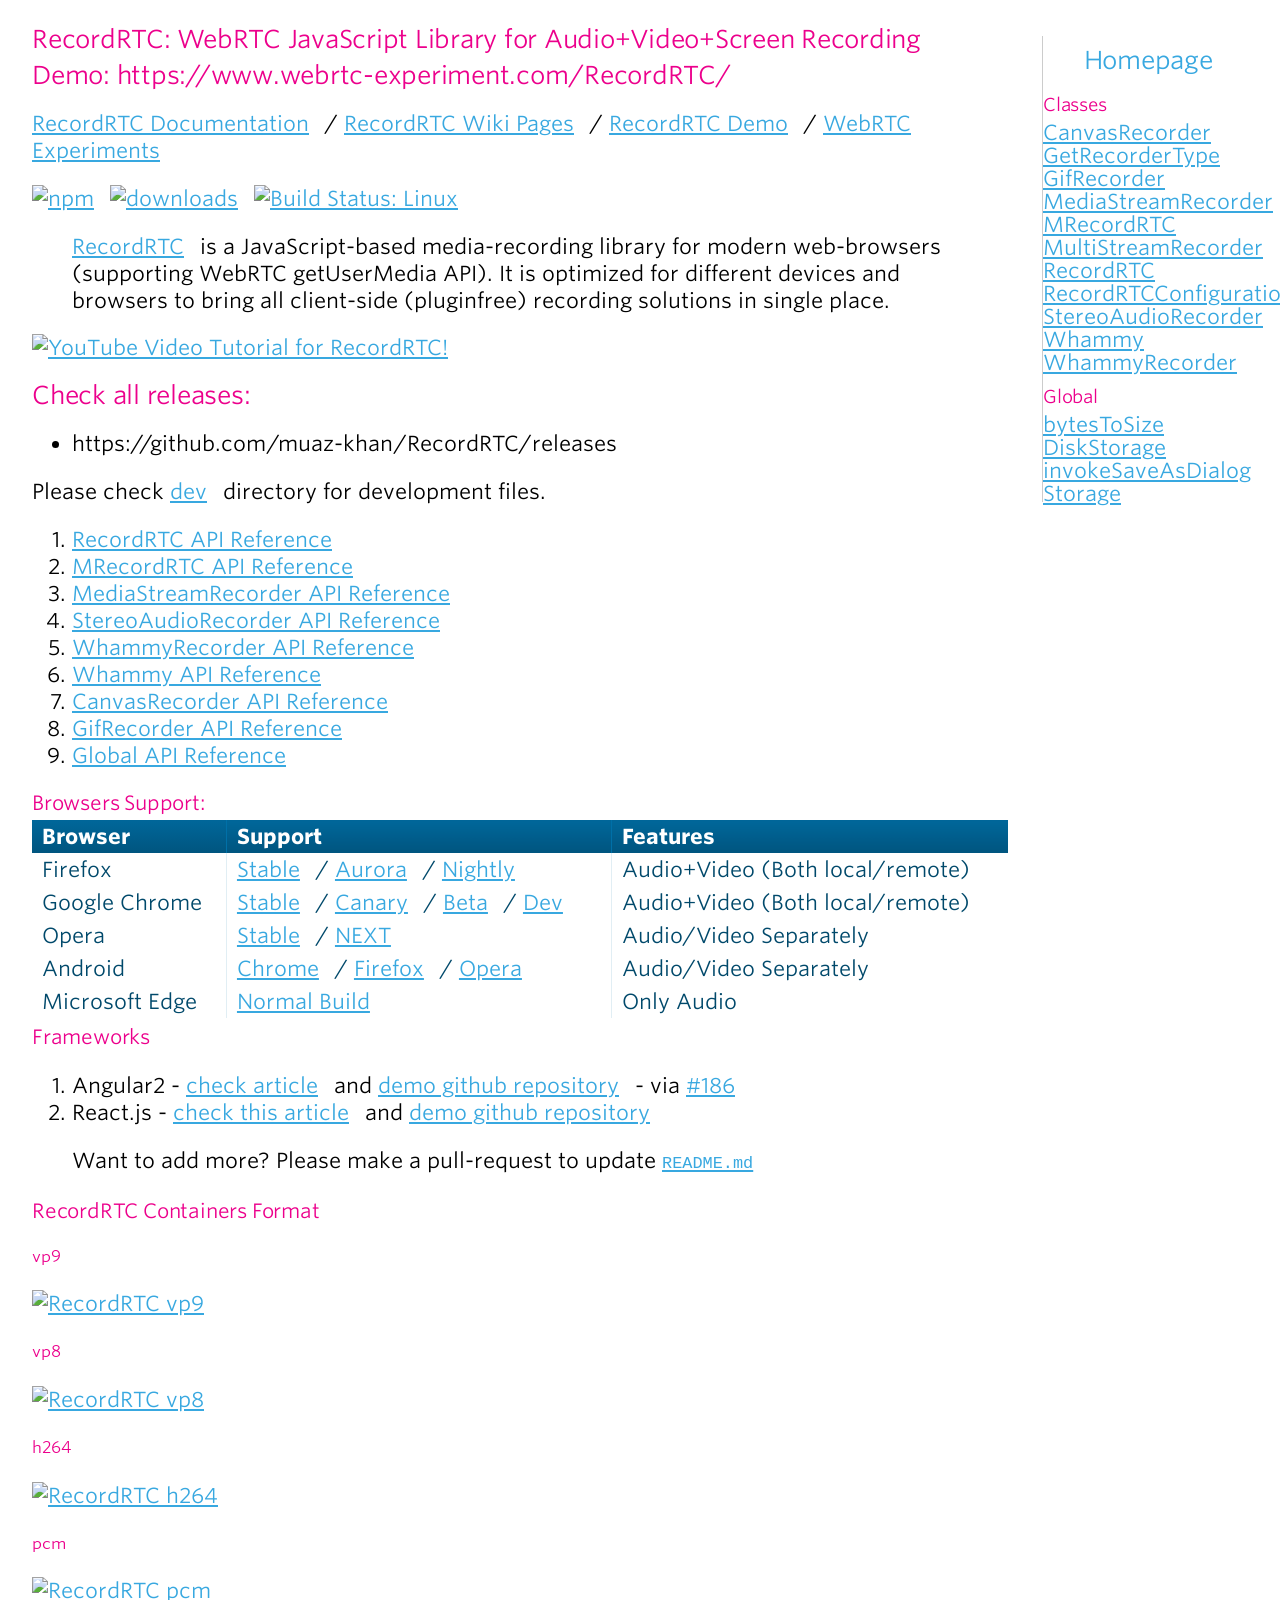
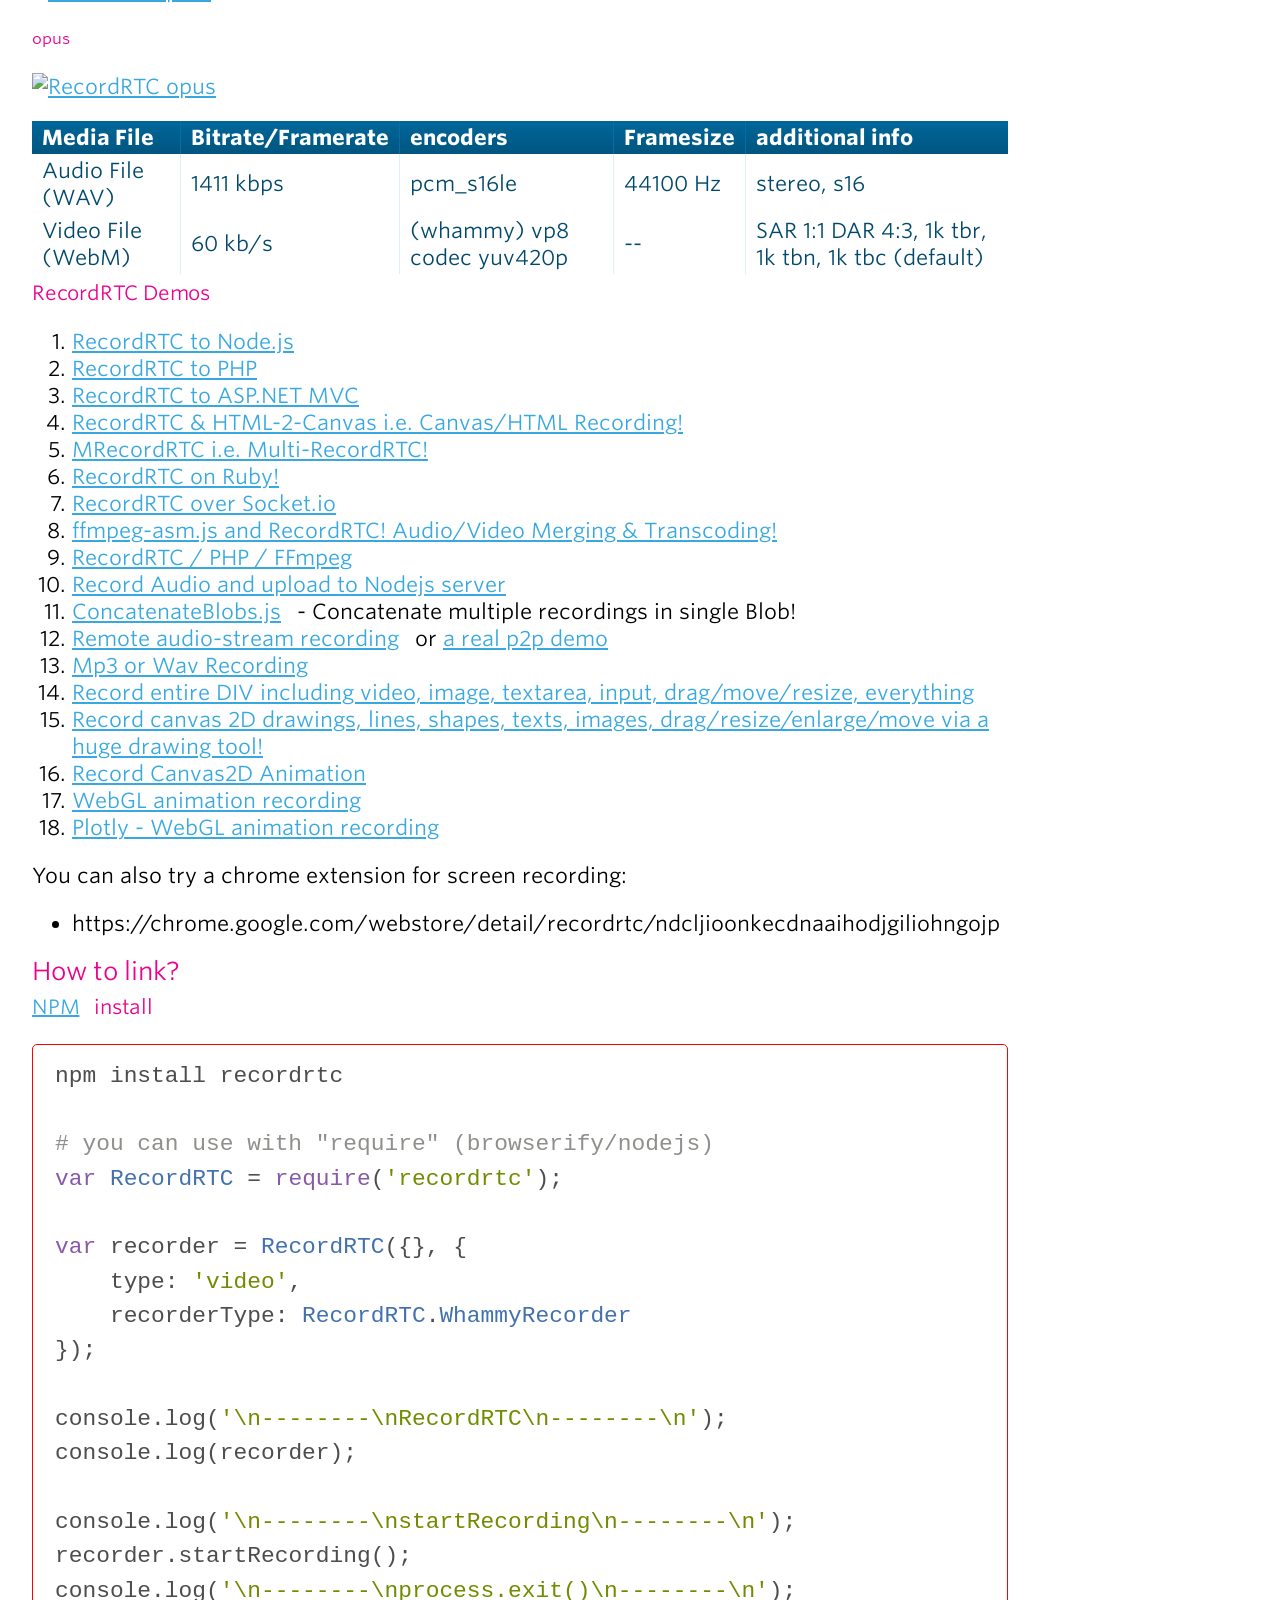
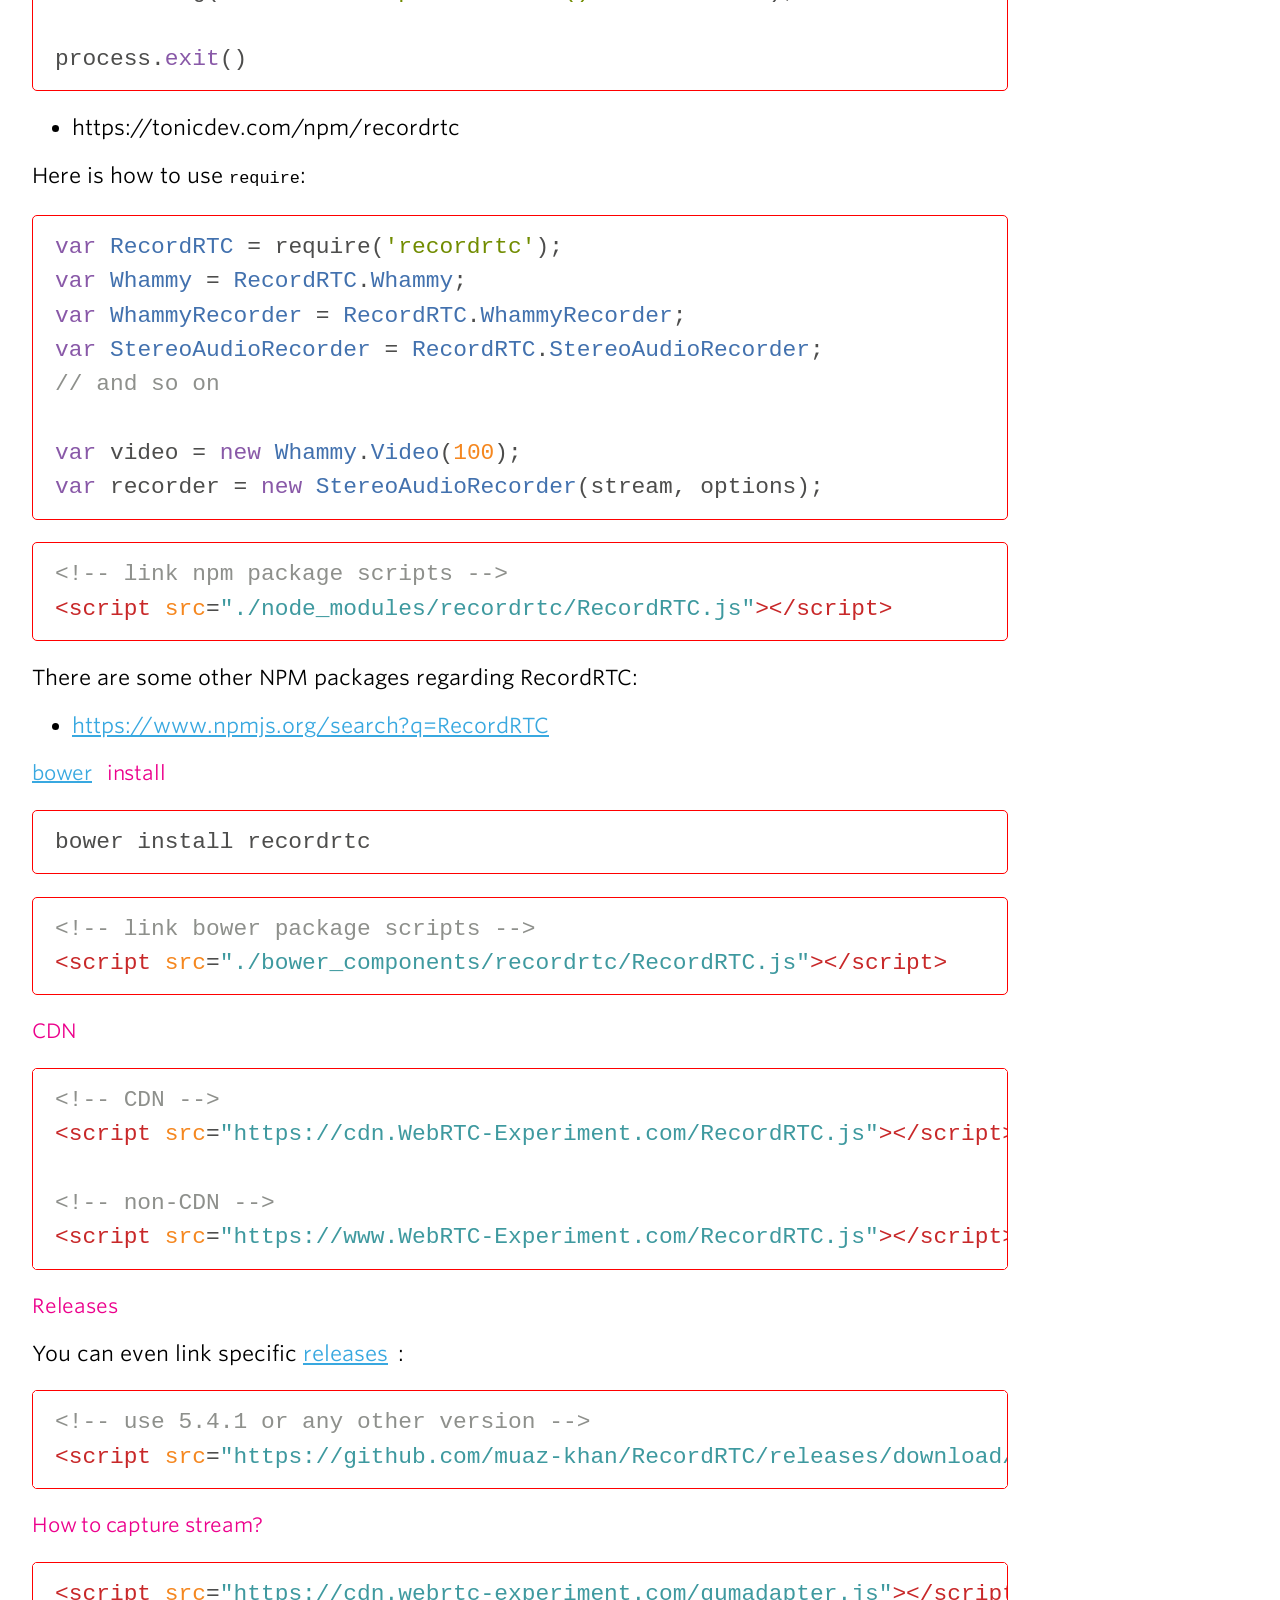
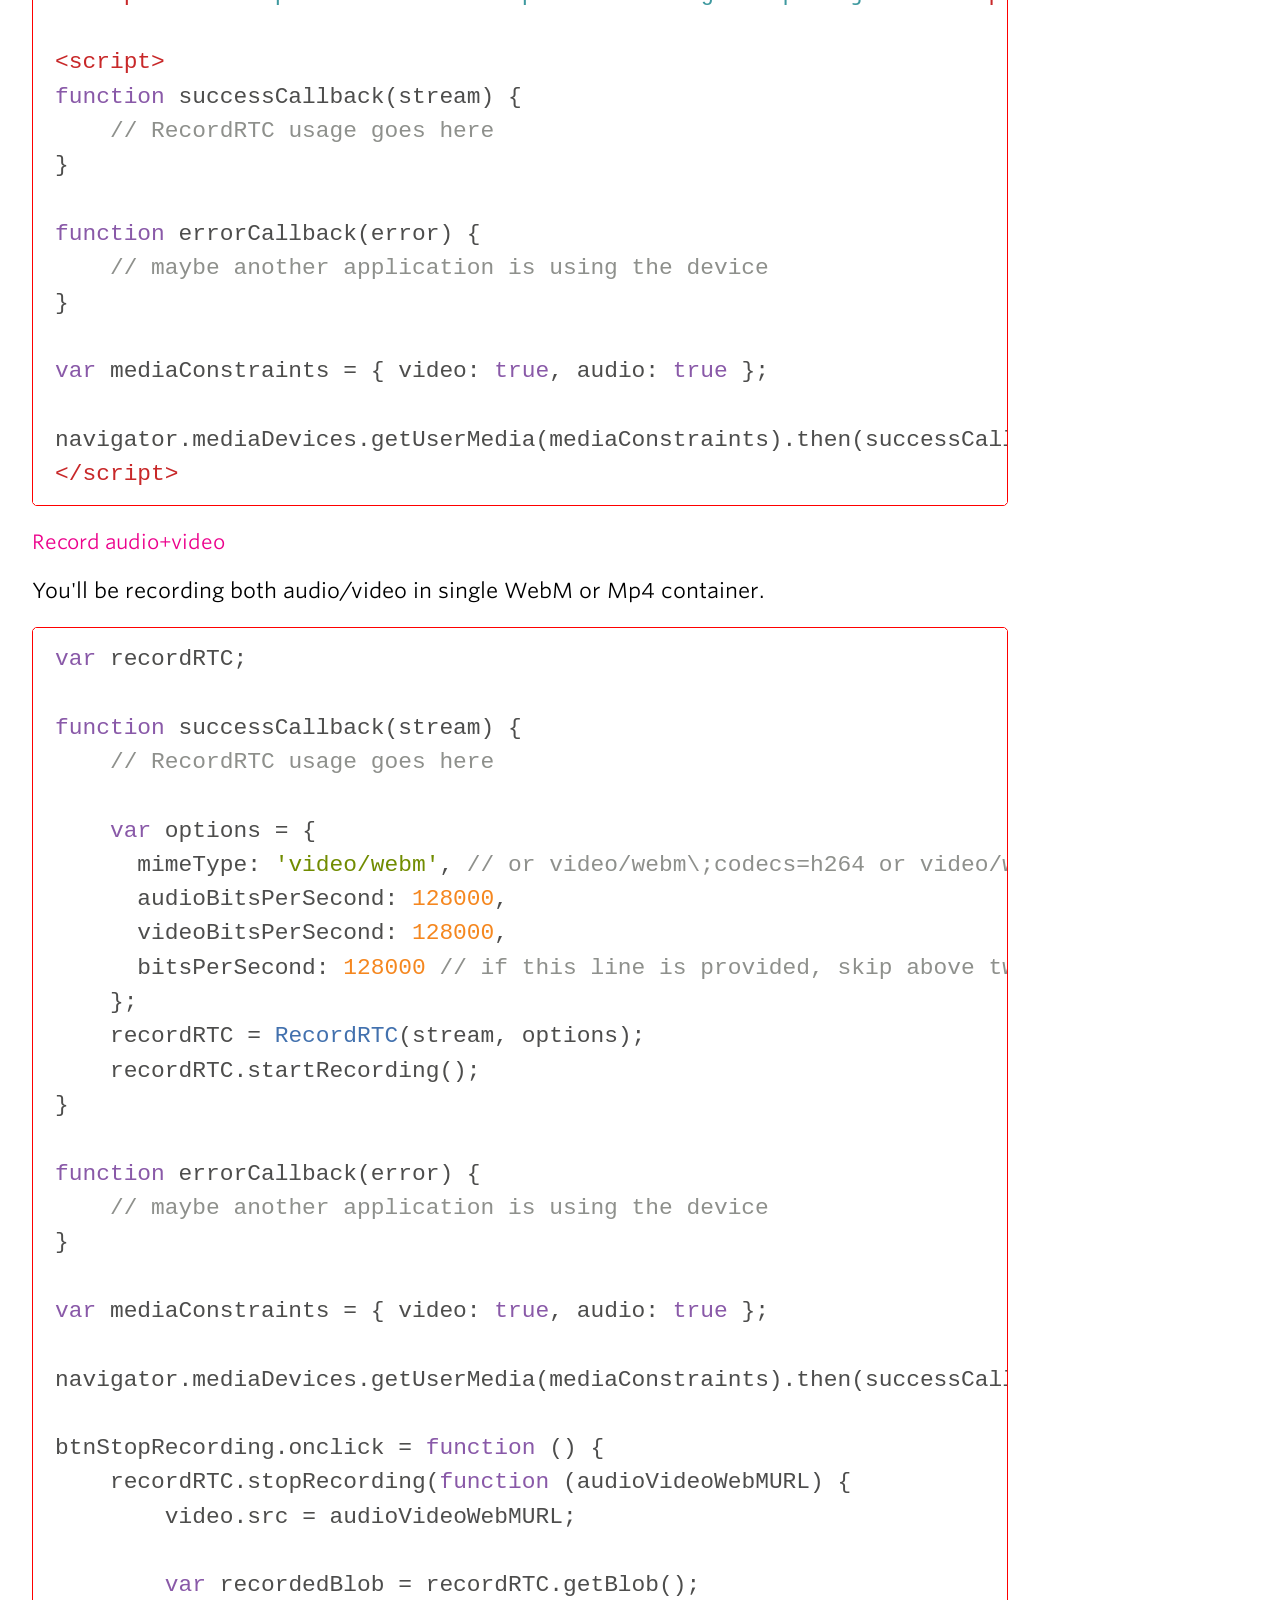
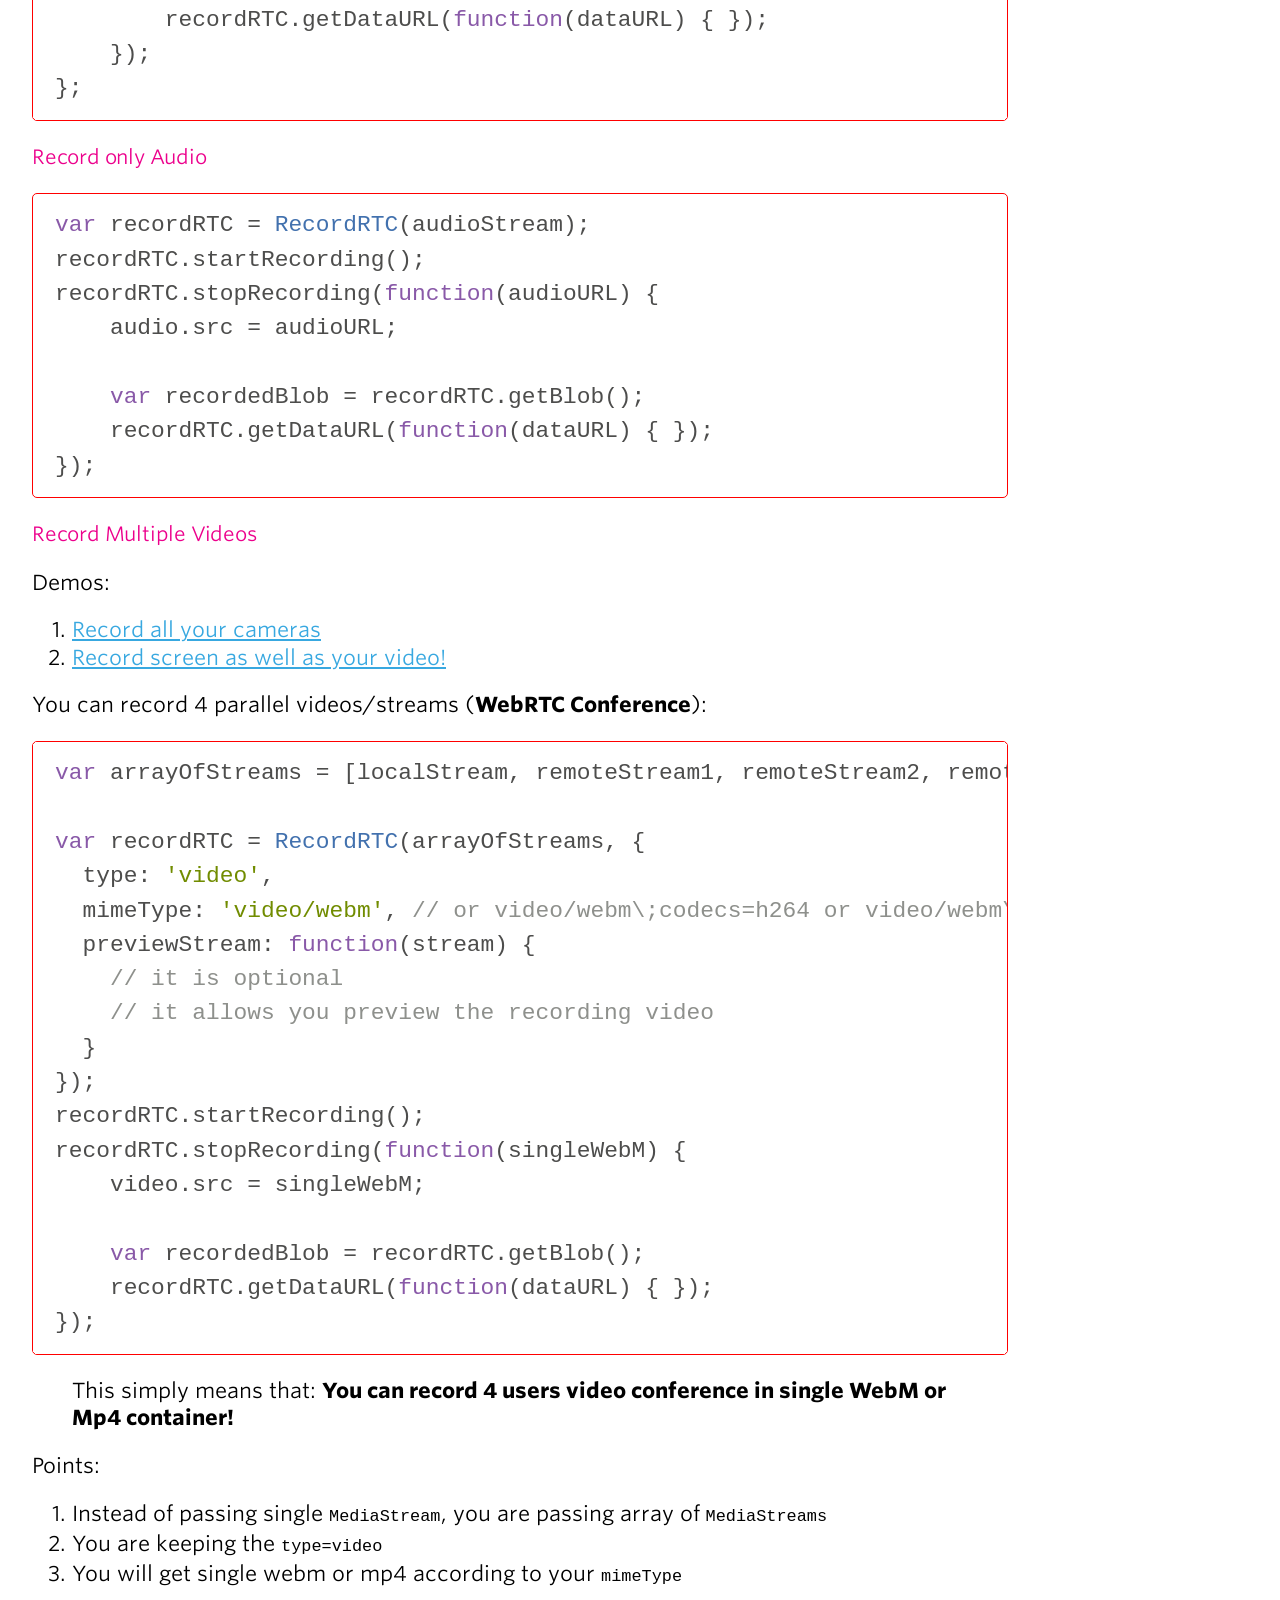
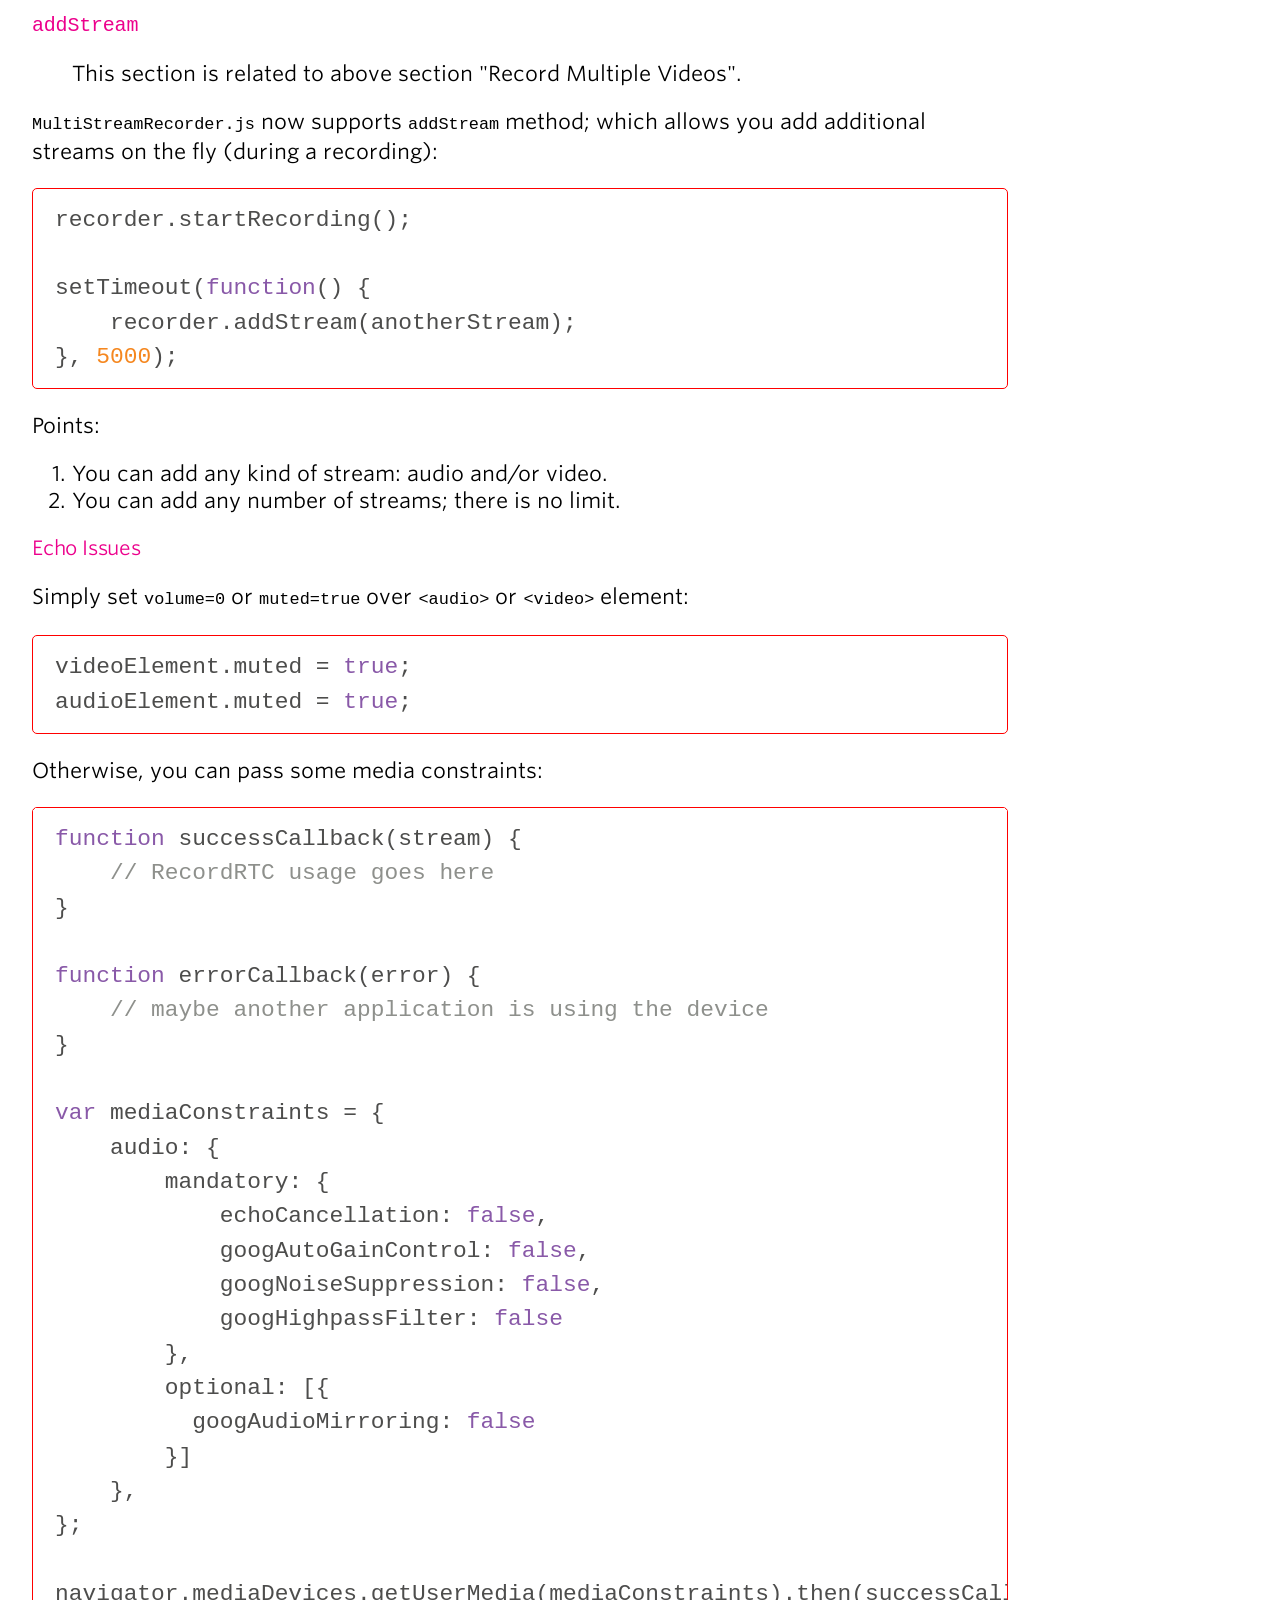
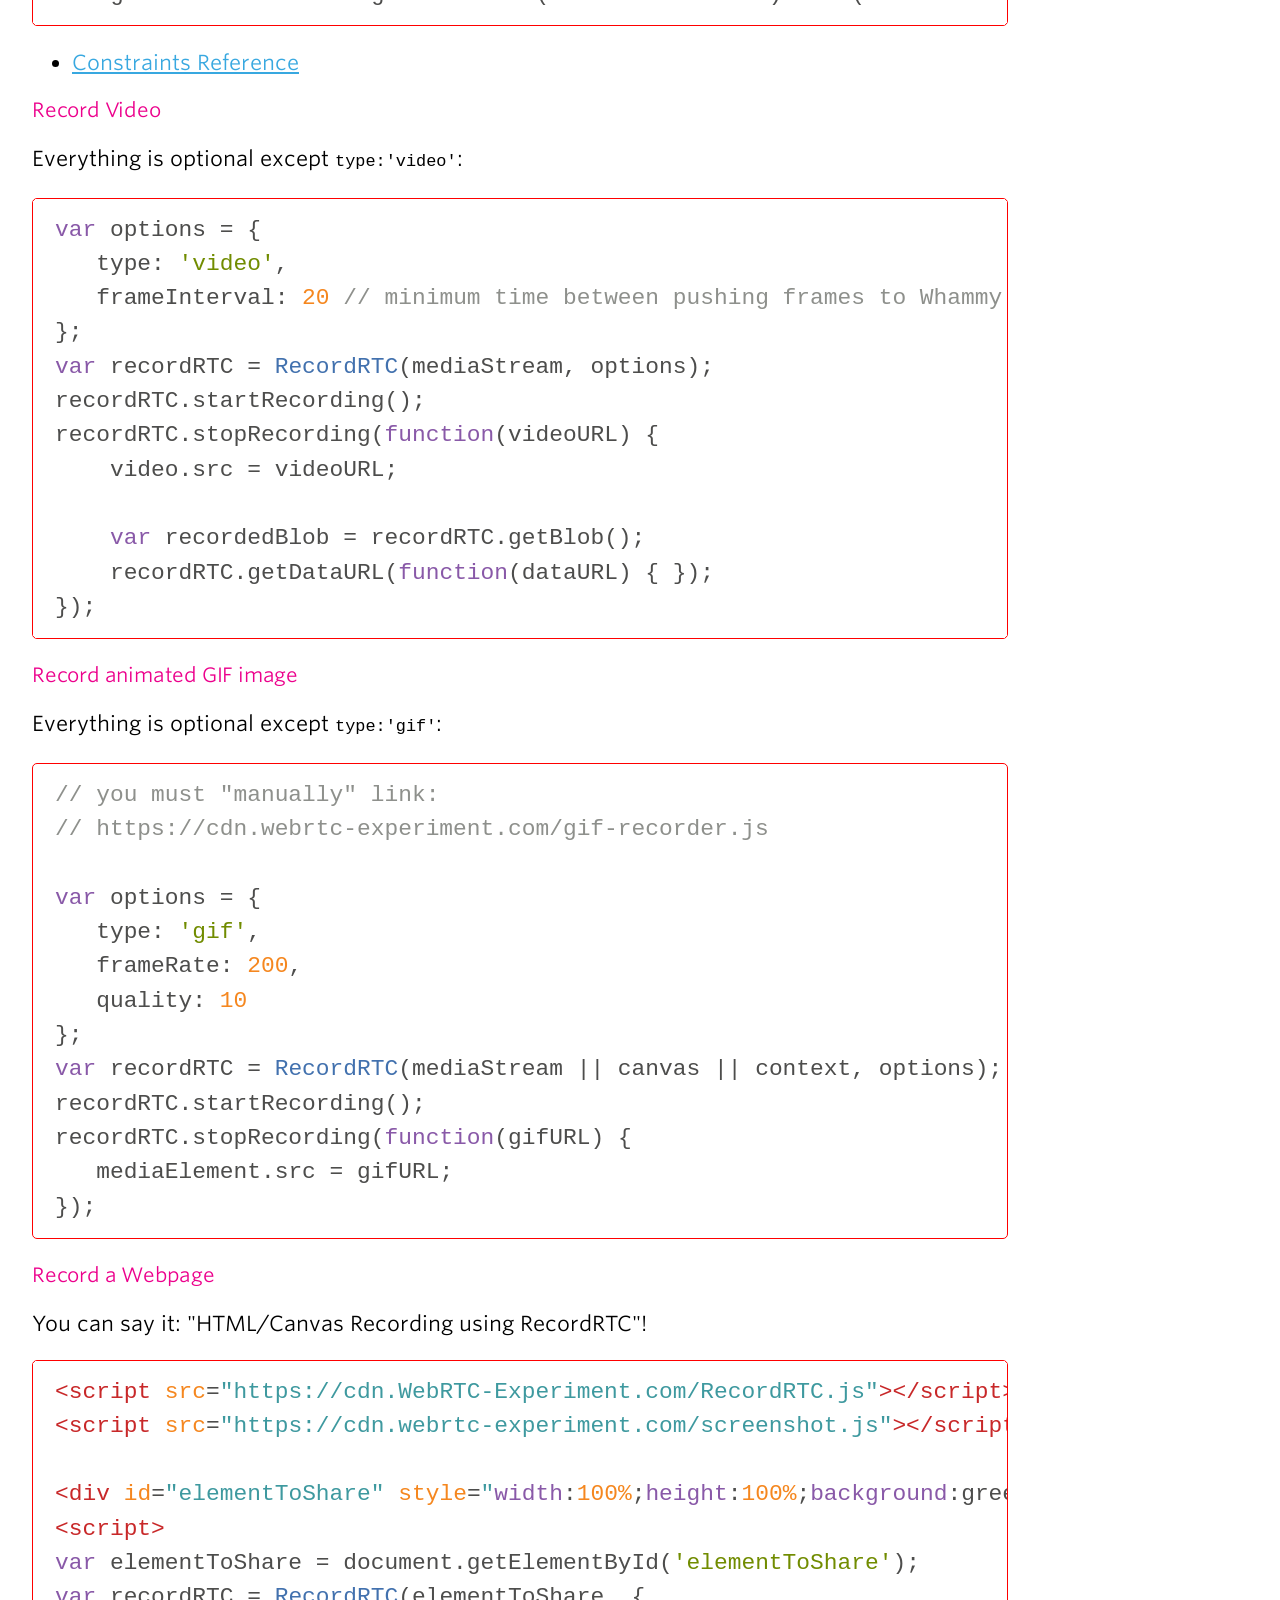
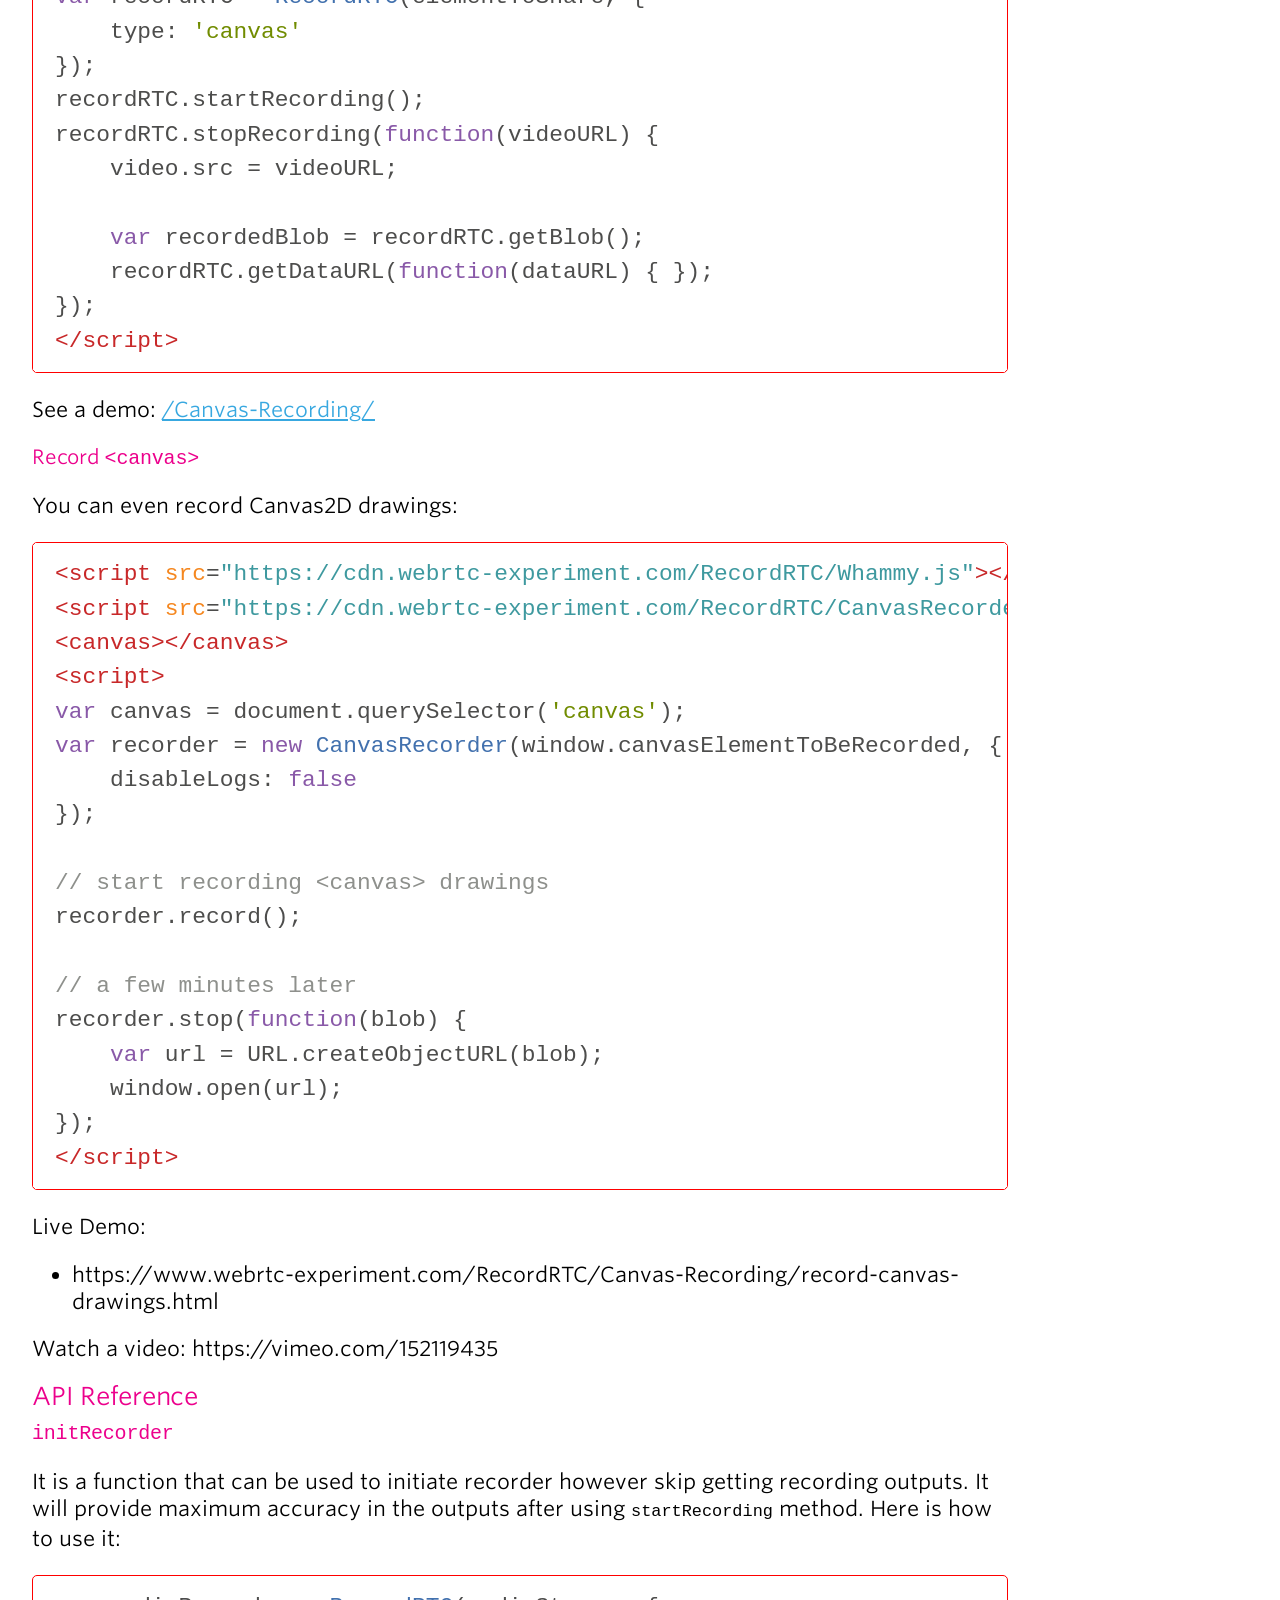
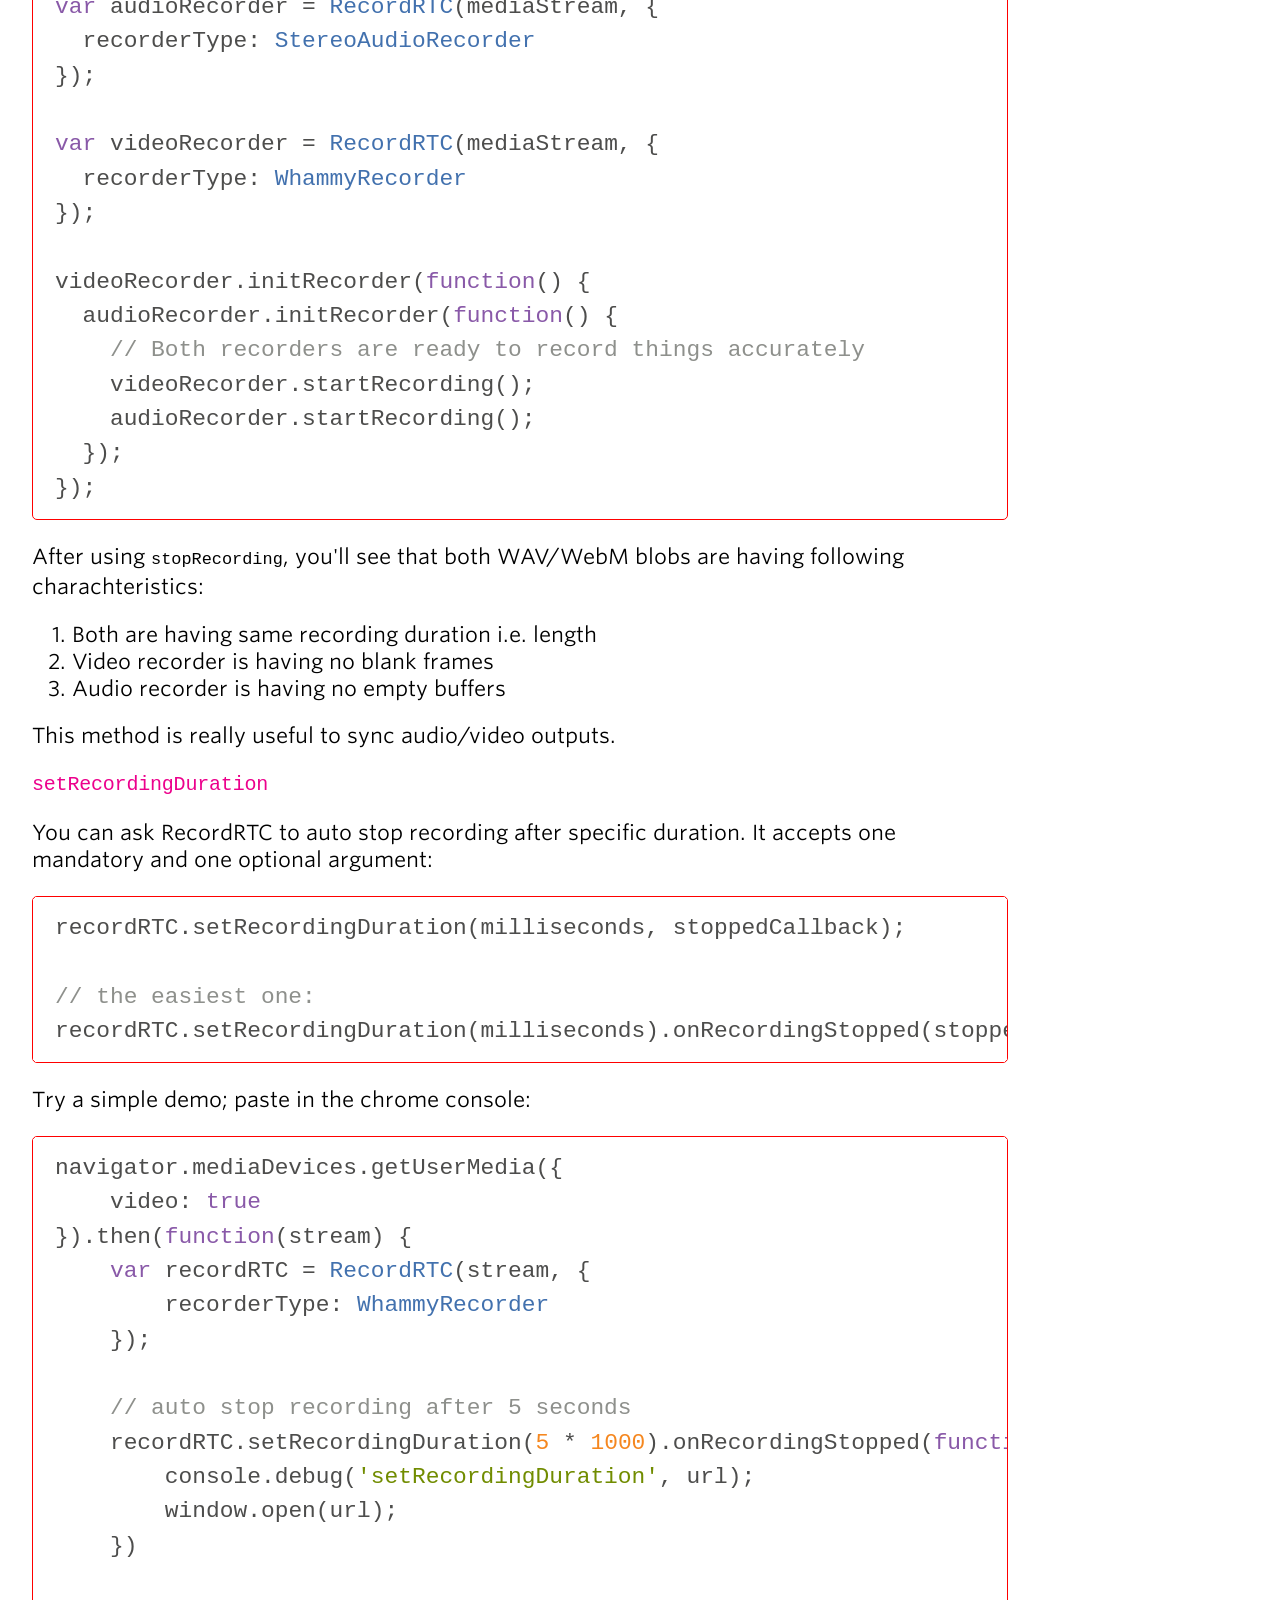
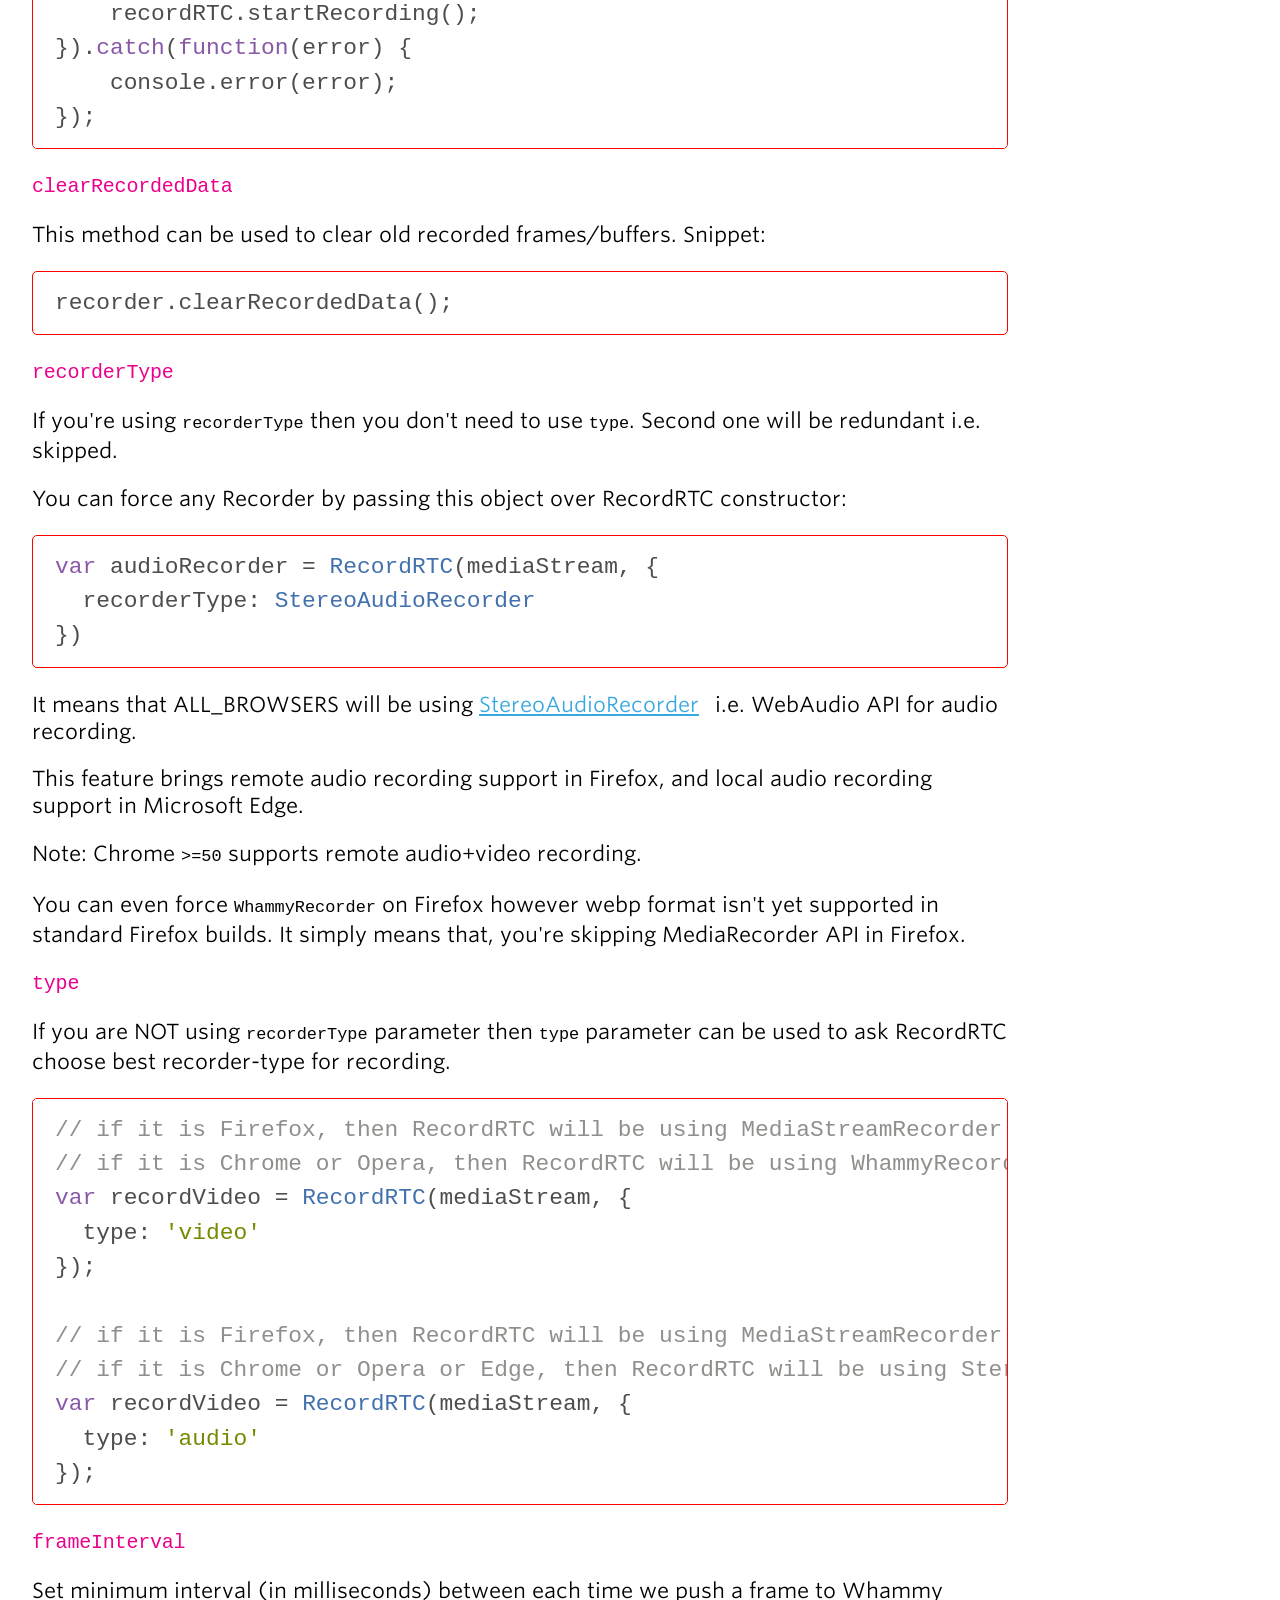
==== commit 8ddced4a: "Updated recordrtc.org" ====
--- a/index.html
+++ b/index.html
@@ -40,6 +40,96 @@
             top: 10px;
             left: 30%;
         }
+
+        h1 {
+            font-size: 25px!important;
+        }
+
+        h2 {
+            font-size: 20px!important;
+        }
+
+        h3 {
+            font-size: 18px!important;
+        }
+
+        h4 {
+            font-size: 16px!important;
+        }
+
+        h1, h2, h3, h4 {
+            color: #EC008C;
+            font-weight: normal;
+        }
+
+        nav h2 {
+            font-size: 25px!important;
+            padding: 5px 10px!important;
+            text-align: center!important;
+            display: block!important;
+        }
+
+        nav {
+            padding: 0;
+        }
+
+        nav ul li {
+            border-left: 0;
+        }
+
+        a {
+            margin-right: 10px;
+            color: #38a8e0!important;
+        }
+
+        a:hover {
+            color: #EC008C!important;
+        }
+
+        /* table */
+        table {
+          border-collapse: collapse;
+          text-align: left;
+          width: 100%;
+        }
+
+        table td, table th {
+          padding: 3px 10px;
+        }
+
+        table thead th {
+          background: -webkit-gradient( linear, left top, left bottom, color-stop(0.05, #006699), color-stop(1, #00557F) );
+          background: -moz-linear-gradient( center top, #006699 5%, #00557F 100% );
+          filter: progid:DXImageTransform.Microsoft.gradient(startColorstr='#006699', endColorstr='#00557F');
+          background-color: #006699;
+          color: #FFFFFF;
+          font-weight: bold;
+          border-left: 1px solid #0070A8;
+        }
+
+        table thead th:first-child {
+          border: none;
+        }
+
+        table tbody td {
+          color: #00496B;
+          border-left: 1px solid #E1EEF4;
+          font-weight: normal;
+        }
+
+        table tbody .alt td {
+          background: #E1EEF4;
+          color: #00496B;
+        }
+
+        table tbody td:first-child {
+          border-left: none;
+        }
+
+        table tbody tr:last-child td {
+          border-bottom: none;
+        }
+
     </style>
     
     <link rel="alternate" type="application/rss+xml" title="Muaz Khan Feed" href="http://feeds.feedburner.com/muazkh">
@@ -56,23 +146,19 @@
 
     
 
-<section>
-    <article>
     	
-    </article>
-</section>
-
-
-
-
-
-
-
-    
-
-<section>
-    <article>
+    
+
+
+
+
+
+
+
+    
+
     	
+        <section><article>
     	    <h1>RecordRTC: WebRTC JavaScript Library for Audio+Video+Screen Recording</h1><h1>Demo: https://www.webrtc-experiment.com/RecordRTC/</h1><p><a href="http://RecordRTC.org/">RecordRTC Documentation</a> / <a href="https://github.com/muaz-khan/RecordRTC/wiki">RecordRTC Wiki Pages</a> / <a href="https://www.webrtc-experiment.com/RecordRTC/">RecordRTC Demo</a> / <a href="https://www.webrtc-experiment.com/">WebRTC Experiments</a></p>
 <p><a href="https://npmjs.org/package/recordrtc"><img src="https://img.shields.io/npm/v/recordrtc.svg" alt="npm"></a> <a href="https://npmjs.org/package/recordrtc"><img src="https://img.shields.io/npm/dm/recordrtc.svg" alt="downloads"></a> <a href="https://travis-ci.org/muaz-khan/RecordRTC"><img src="https://travis-ci.org/muaz-khan/RecordRTC.png?branch=master" alt="Build Status: Linux"></a></p>
 <blockquote>
@@ -130,6 +216,13 @@
 </tr>
 </tbody>
 </table>
+<h2>Frameworks</h2><ol>
+<li>Angular2 - <a href="https://medium.com/@SumanthShankar/integrate-recordrtc-with-angular-2-typescript-942c9c4ca93f#.7x5yf2nr5">check article</a> and <a href="https://github.com/ShankarSumanth/Angular2-RecordRTC">demo github repository</a> - via <a href="https://github.com/muaz-khan/RecordRTC/issues/186">#186</a></li>
+<li>React.js - <a href="http://suzannewang.com/recordrtc/">check this article</a> and <a href="https://github.com/szwang/recordrtc-react">demo github repository</a></li>
+</ol>
+<blockquote>
+<p>Want to add more? Please make a pull-request to update <a href="https://github.com/muaz-khan/RecordRTC/blob/master/README.md"><code>README.md</code></a></p>
+</blockquote>
 <h2>RecordRTC Containers Format</h2><h4>vp9</h4><p><a href="https://www.webrtc-experiment.com/images/RecordRTC-vp9.png"><img src="https://www.webrtc-experiment.com/images/RecordRTC-vp9.png" alt="RecordRTC vp9" /></a></p>
 <h4>vp8</h4><p><a href="https://www.webrtc-experiment.com/images/RecordRTC-vp8.png"><img src="https://www.webrtc-experiment.com/images/RecordRTC-vp8.png" alt="RecordRTC vp8" /></a></p>
 <h4>h264</h4><p><a href="https://www.webrtc-experiment.com/images/RecordRTC-h264.png"><img src="https://www.webrtc-experiment.com/images/RecordRTC-h264.png" alt="RecordRTC h264" /></a></p>
@@ -278,7 +371,12 @@
 
     var recordedBlob = recordRTC.getBlob();
     recordRTC.getDataURL(function(dataURL) { });
-});</code></pre><h2>Record Multiple Videos</h2><p>You can record 4 parallel videos/streams (<strong>WebRTC Conference</strong>):</p>
+});</code></pre><h2>Record Multiple Videos</h2><p>Demos:</p>
+<ol>
+<li><a href="https://github.com/muaz-khan/RecordRTC/blob/master/simple-demos/multi-cameras-recording.html">Record all your cameras</a></li>
+<li><a href="https://github.com/muaz-khan/RecordRTC/blob/master/simple-demos/video-plus-screen-recording.html">Record screen as well as your video!</a></li>
+</ol>
+<p>You can record 4 parallel videos/streams (<strong>WebRTC Conference</strong>):</p>
 <pre class="prettyprint source lang-javascript"><code>var arrayOfStreams = [localStream, remoteStream1, remoteStream2, remoteStream3];
 
 var recordRTC = RecordRTC(arrayOfStreams, {
@@ -298,12 +396,24 @@
 });</code></pre><blockquote>
 <p>This simply means that: <strong>You can record 4 users video conference in single WebM or Mp4 container!</strong></p>
 </blockquote>
-<p>Note: This feature still requires <code>chrome://flags/#enable-experimental-web-platform-features</code> flag on Chrome.</p>
 <p>Points:</p>
 <ol>
 <li>Instead of passing single <code>MediaStream</code>, you are passing array of <code>MediaStreams</code></li>
 <li>You are keeping the <code>type=video</code></li>
 <li>You will get single webm or mp4 according to your <code>mimeType</code></li>
+</ol>
+<h2><code>addStream</code></h2><blockquote>
+<p>This section is related to above section &quot;Record Multiple Videos&quot;.</p>
+</blockquote>
+<p><code>MultiStreamRecorder.js</code> now supports <code>addStream</code> method; which allows you add additional streams on the fly (during a recording):</p>
+<pre class="prettyprint source lang-javascript"><code>recorder.startRecording();
+
+setTimeout(function() {
+    recorder.addStream(anotherStream);
+}, 5000);</code></pre><p>Points:</p>
+<ol>
+<li>You can add any kind of stream: audio and/or video.</li>
+<li>You can add any number of streams; there is no limit.</li>
 </ol>
 <h2>Echo Issues</h2><p>Simply set <code>volume=0</code> or <code>muted=true</code> over <code>&lt;audio&gt;</code> or <code>&lt;video&gt;</code> element:</p>
 <pre class="prettyprint source lang-javascript"><code>videoElement.muted = true;
@@ -646,9 +756,9 @@
 <li>Email: muazkh@gmail.com</li>
 </ul>
 <h2>License</h2><p><a href="https://github.com/muaz-khan/RecordRTC">RecordRTC.js</a> is released under <a href="https://www.webrtc-experiment.com/licence/">MIT licence</a> . Copyright (c) <a href="http://www.MuazKhan.com">Muaz Khan</a>.</p>
+        </article></section>
     	
-    </article>
-</section>
+    
 
 
 
@@ -662,25 +772,11 @@
 
 <br clear="both">
 
-<a href="https://github.com/muaz-khan/RecordRTC" class="fork-left"></a>
-
 <div style="margin: 2.5em auto 0 auto;padding: 2em;">
-	<section class="experiment own-widgets">
-		<h2 class="header" id="updates" style="color: red; padding-bottom: .1em;"><a href="https://github.com/muaz-khan/RecordRTC/issues" target="_blank">RecordRTC Issues</a></h2>
-		<div id="github-issues"></div>
-	</section>
-
 	<article>
-		<h2 class="header" id="feedback">Help Improve Documentation</h2>
-		<div><textarea id="message" style="border: 1px solid rgb(189, 189, 189); height: 8em; margin: .2em; outline: none; resize: vertical; width: 98%;" placeholder="Have any message or suggestions to improve documentation?"></textarea></div>
-		<button id="send-message" style="font-size: 1em;">Send Private Message</button><small style="margin-left: 1em;">Enter your email too; if you want "direct" reply!</small>
+		<small id="send-message"></small>
 	</article>
 </div>
-
-<section class="experiment own-widgets latest-commits">
-	<h2 class="header" id="updates" style="color: red; padding-bottom: .1em;"><a href="https://github.com/muaz-khan/RecordRTC/commits/master" target="_blank">Latest Updates</a></h2>
-	<div id="github-commits"></div>
-</section>
 
 <footer>
     <a href="https://www.webrtc-experiment.com/">WebRTC Experiments</a>
@@ -694,10 +790,7 @@
 <script src="scripts/linenumber.js"> </script>
 
 <!-- commits.js is useless for you! -->
-<script>
-	window.useThisGithubPath = 'muaz-khan/RecordRTC';
-</script>
-<script src="https://cdn.webrtc-experiment.com/commits.js" async> </script>
+<script src="https://cdn.webrtc-experiment.com/common.js" async> </script>
 <a href="https://plus.google.com/+WebRTC-Experiment" rel="publisher"></a>
 </body>
 </html>
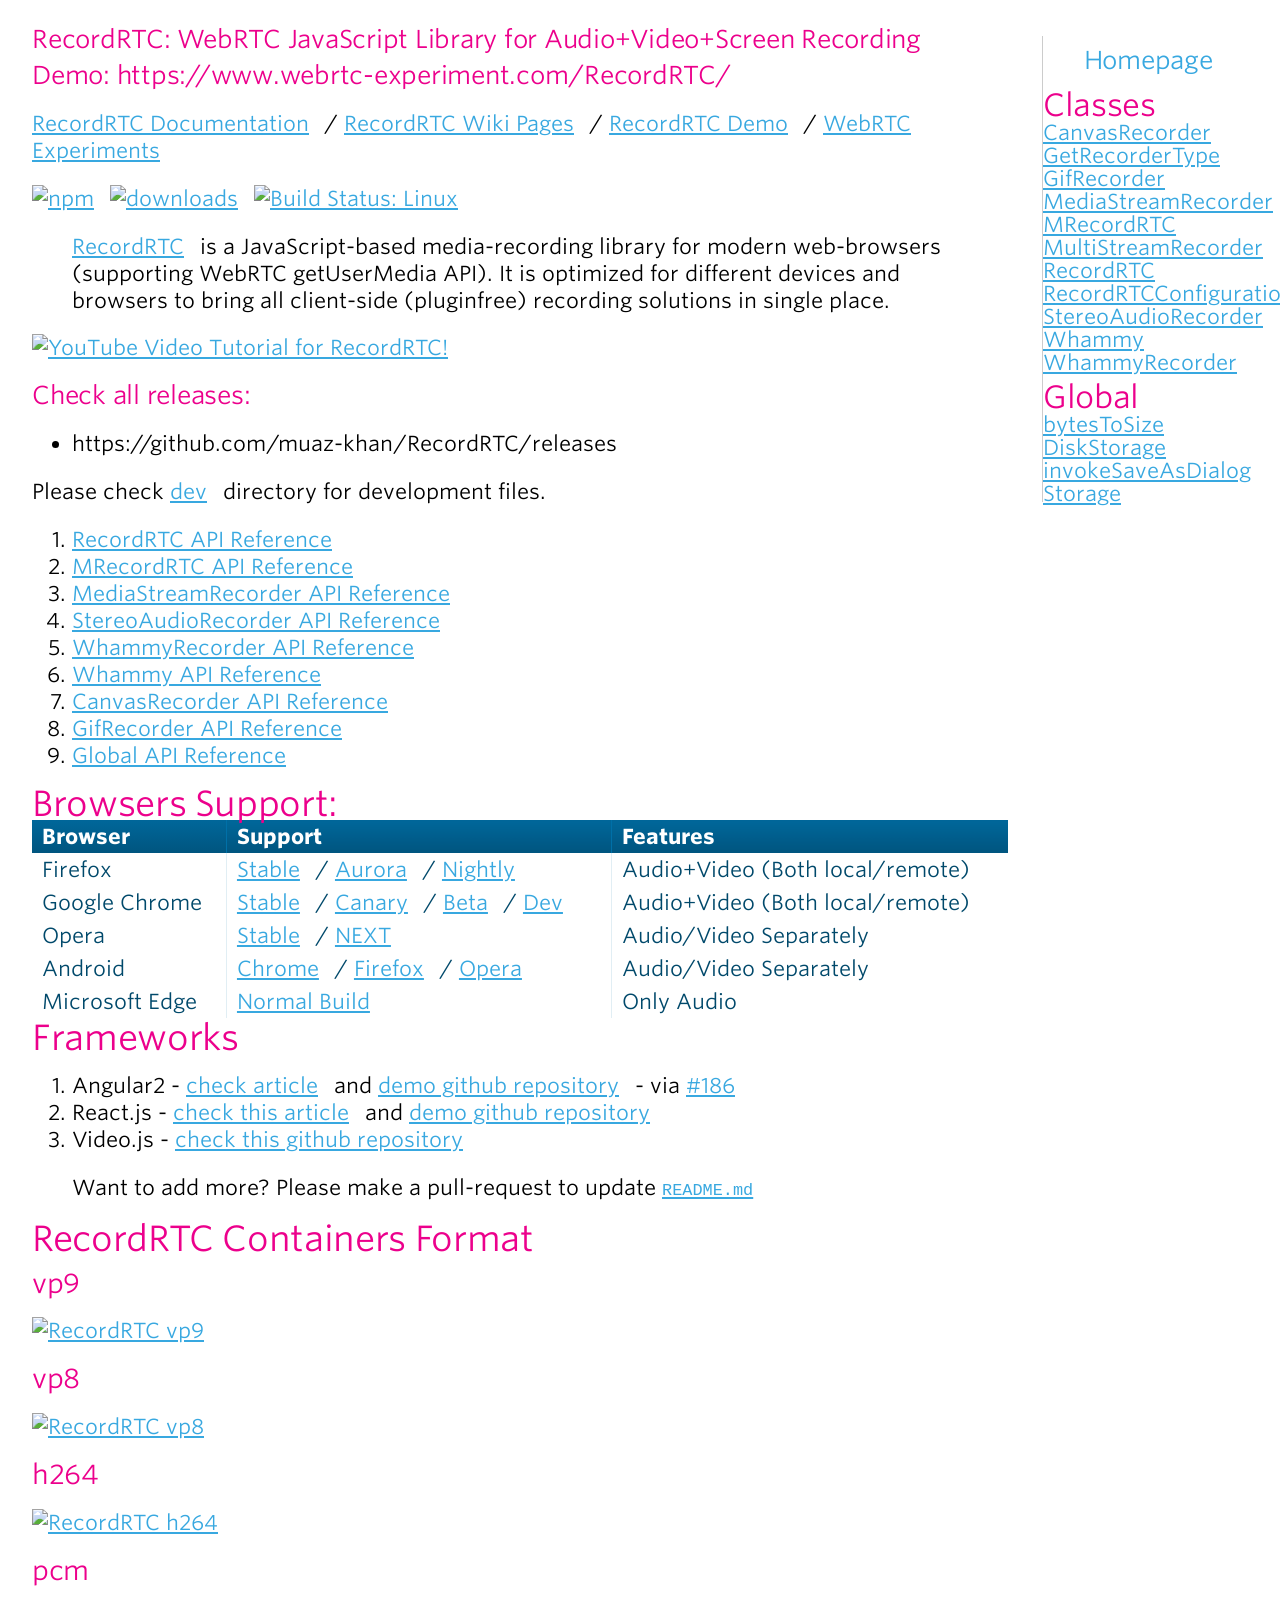
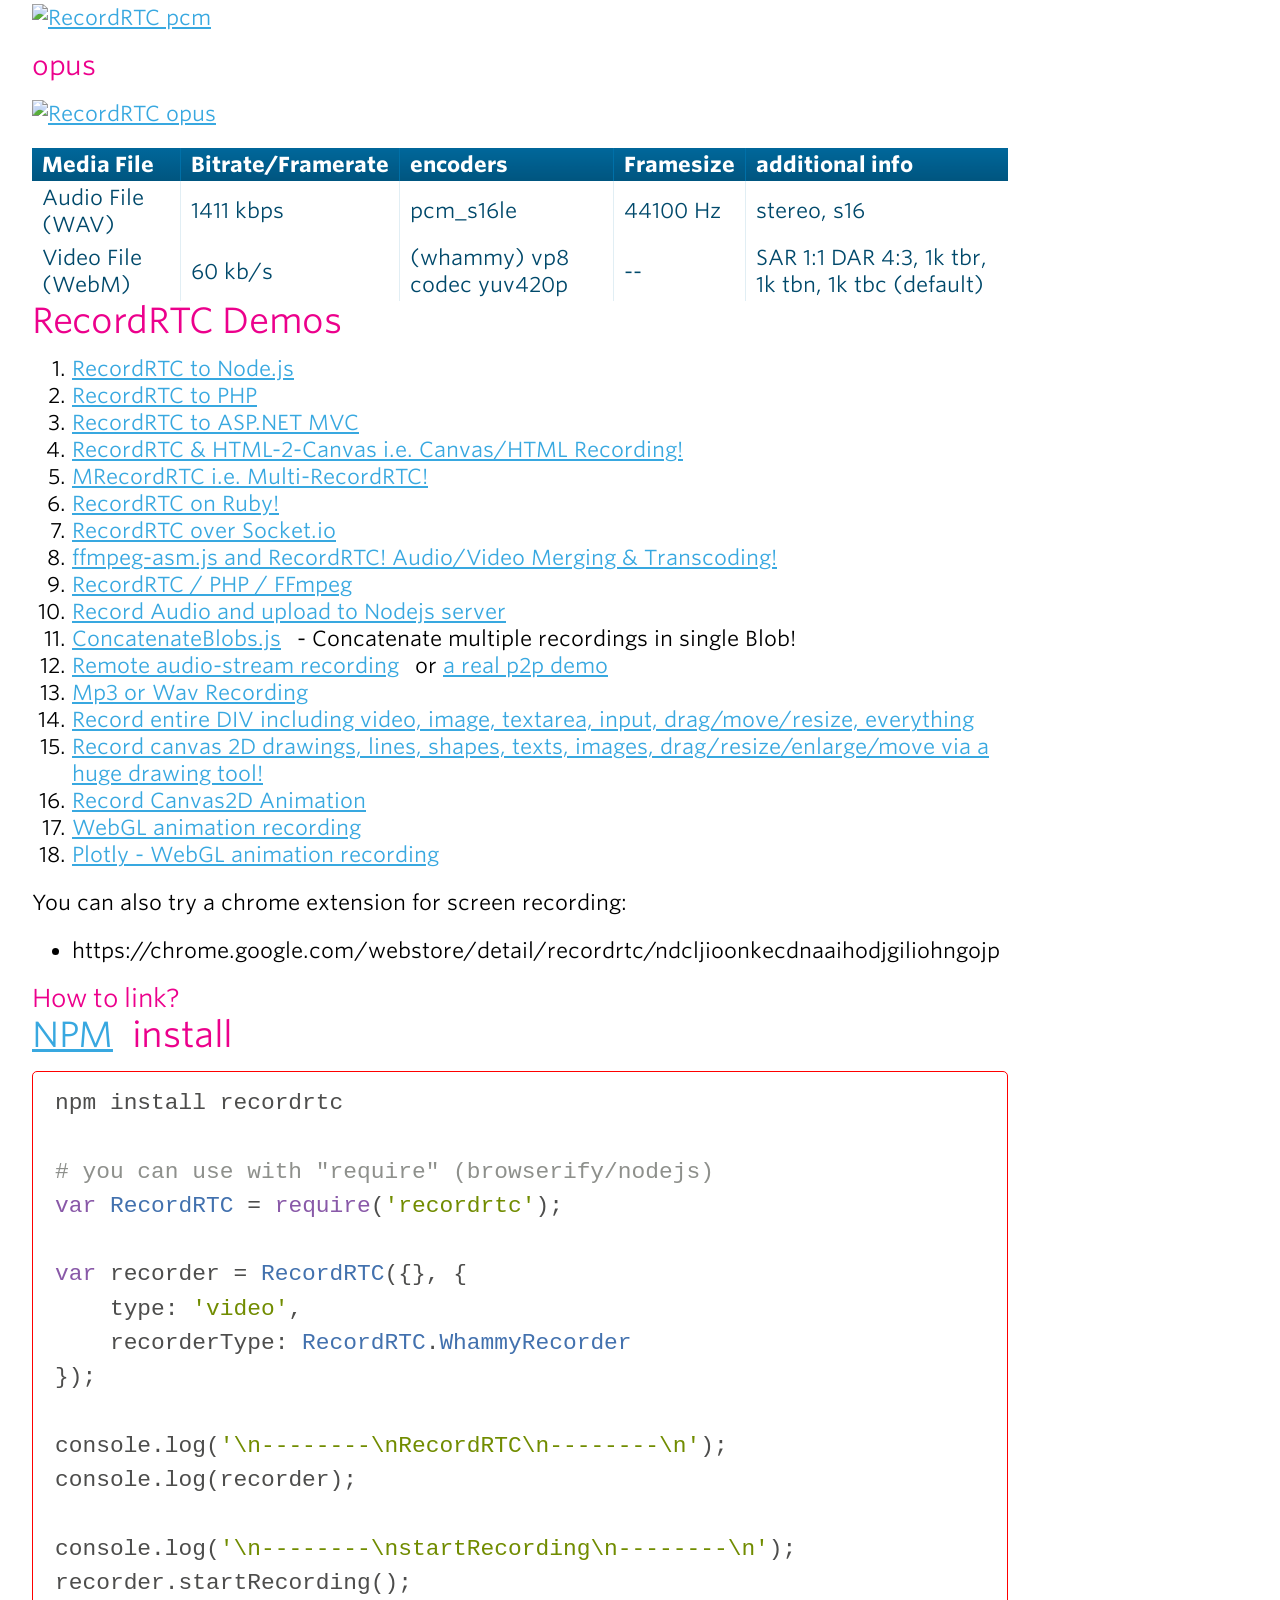
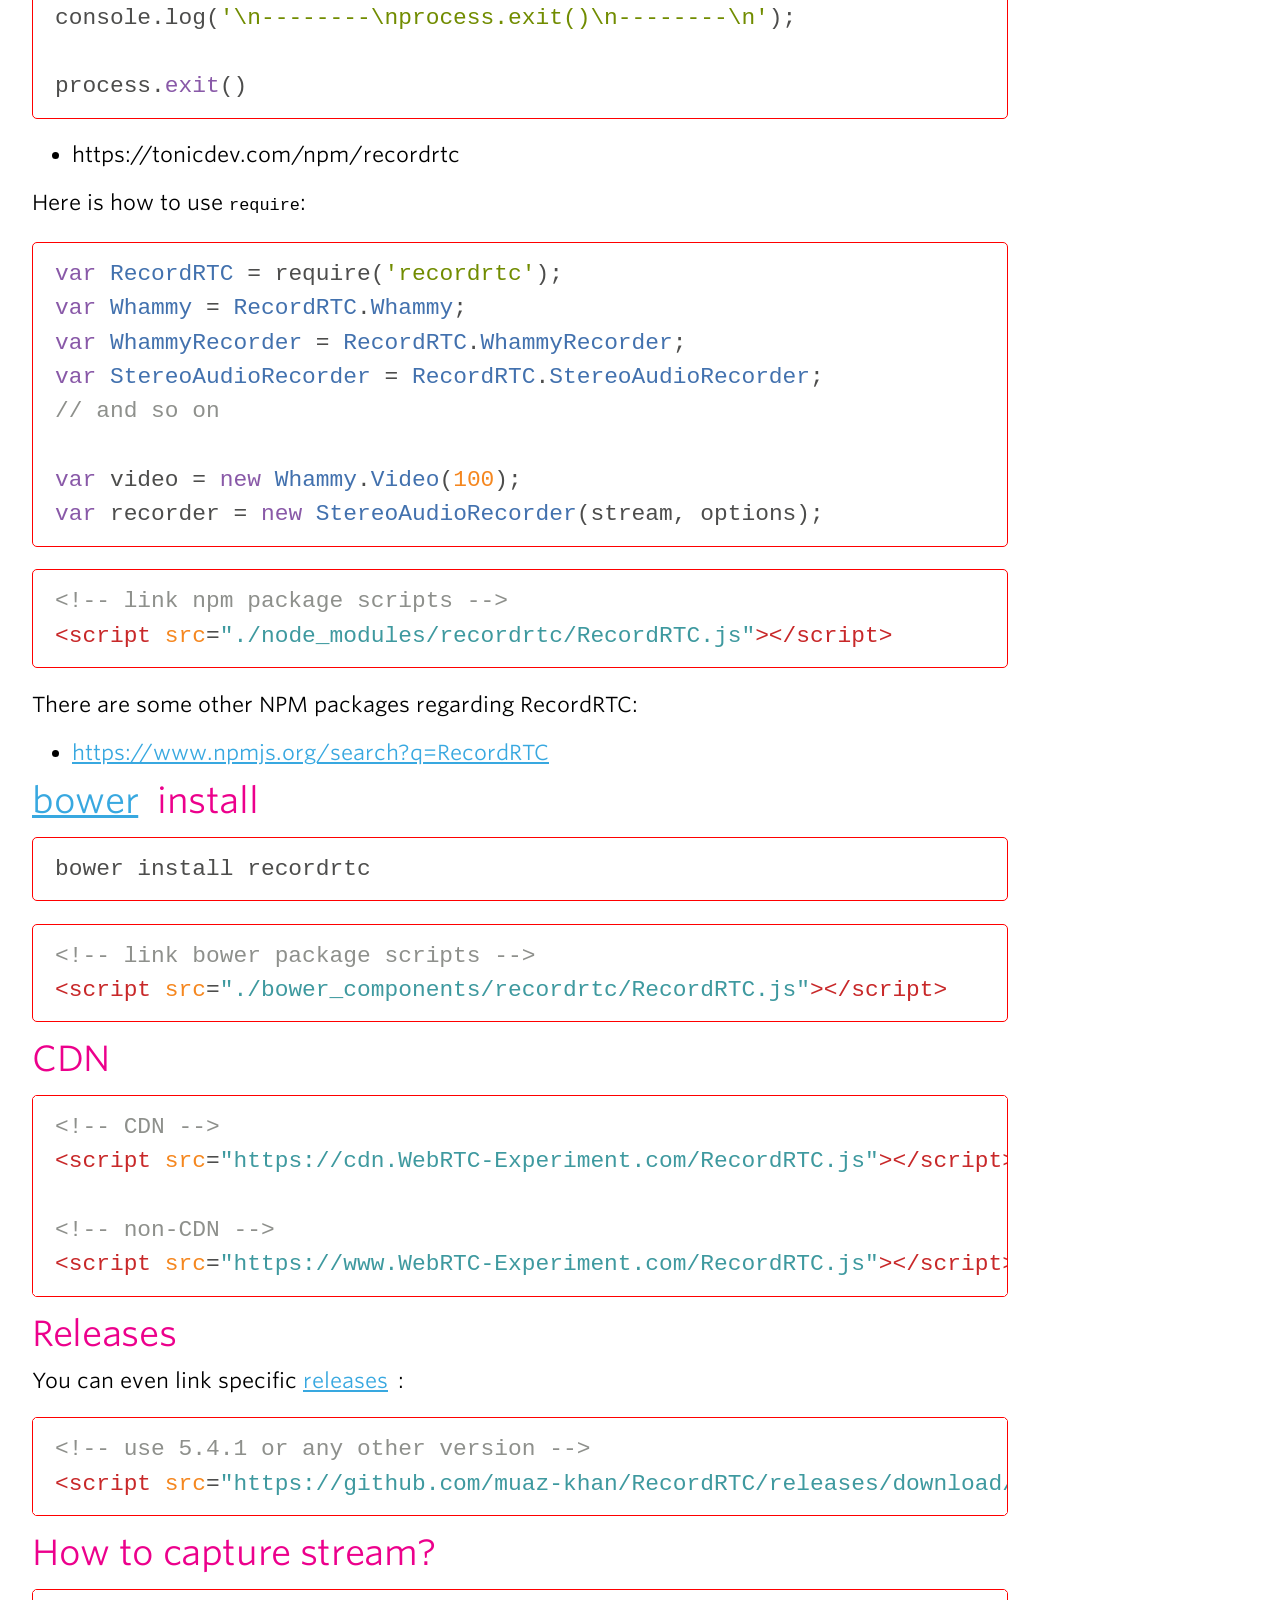
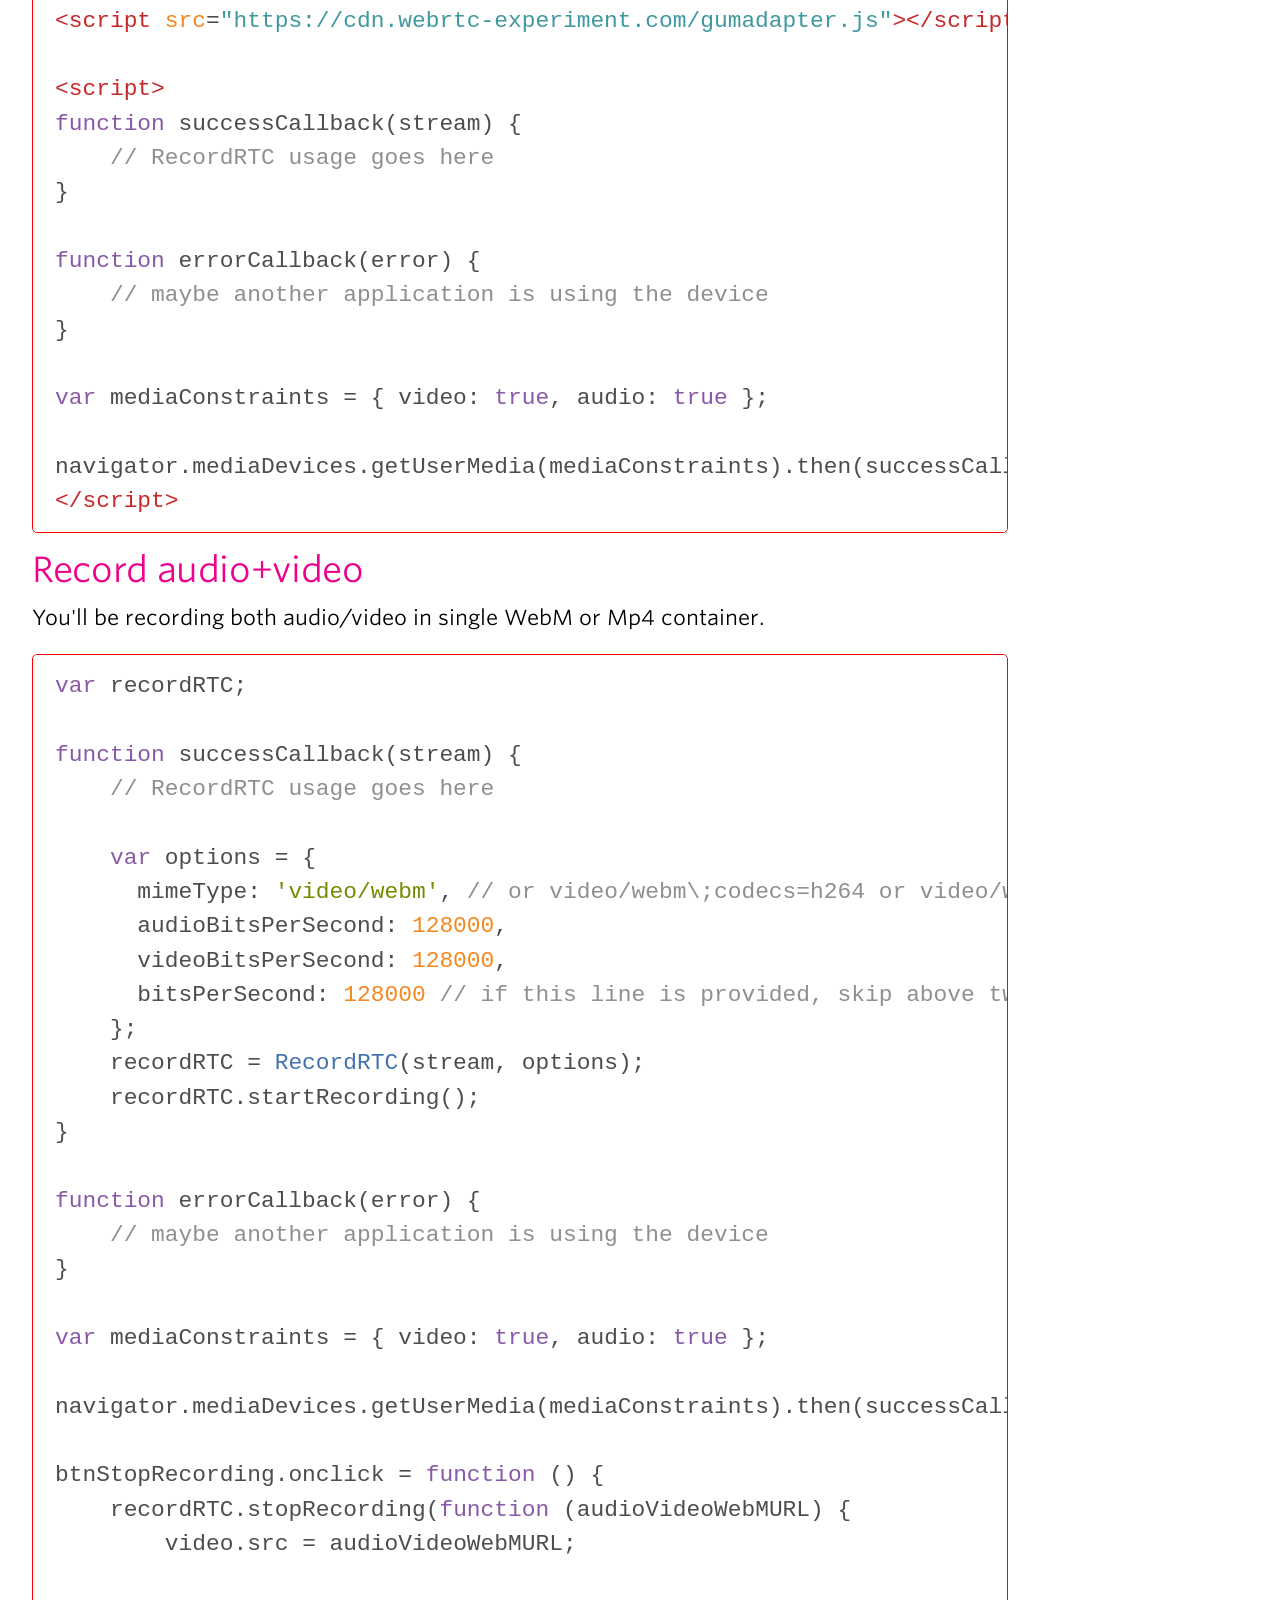
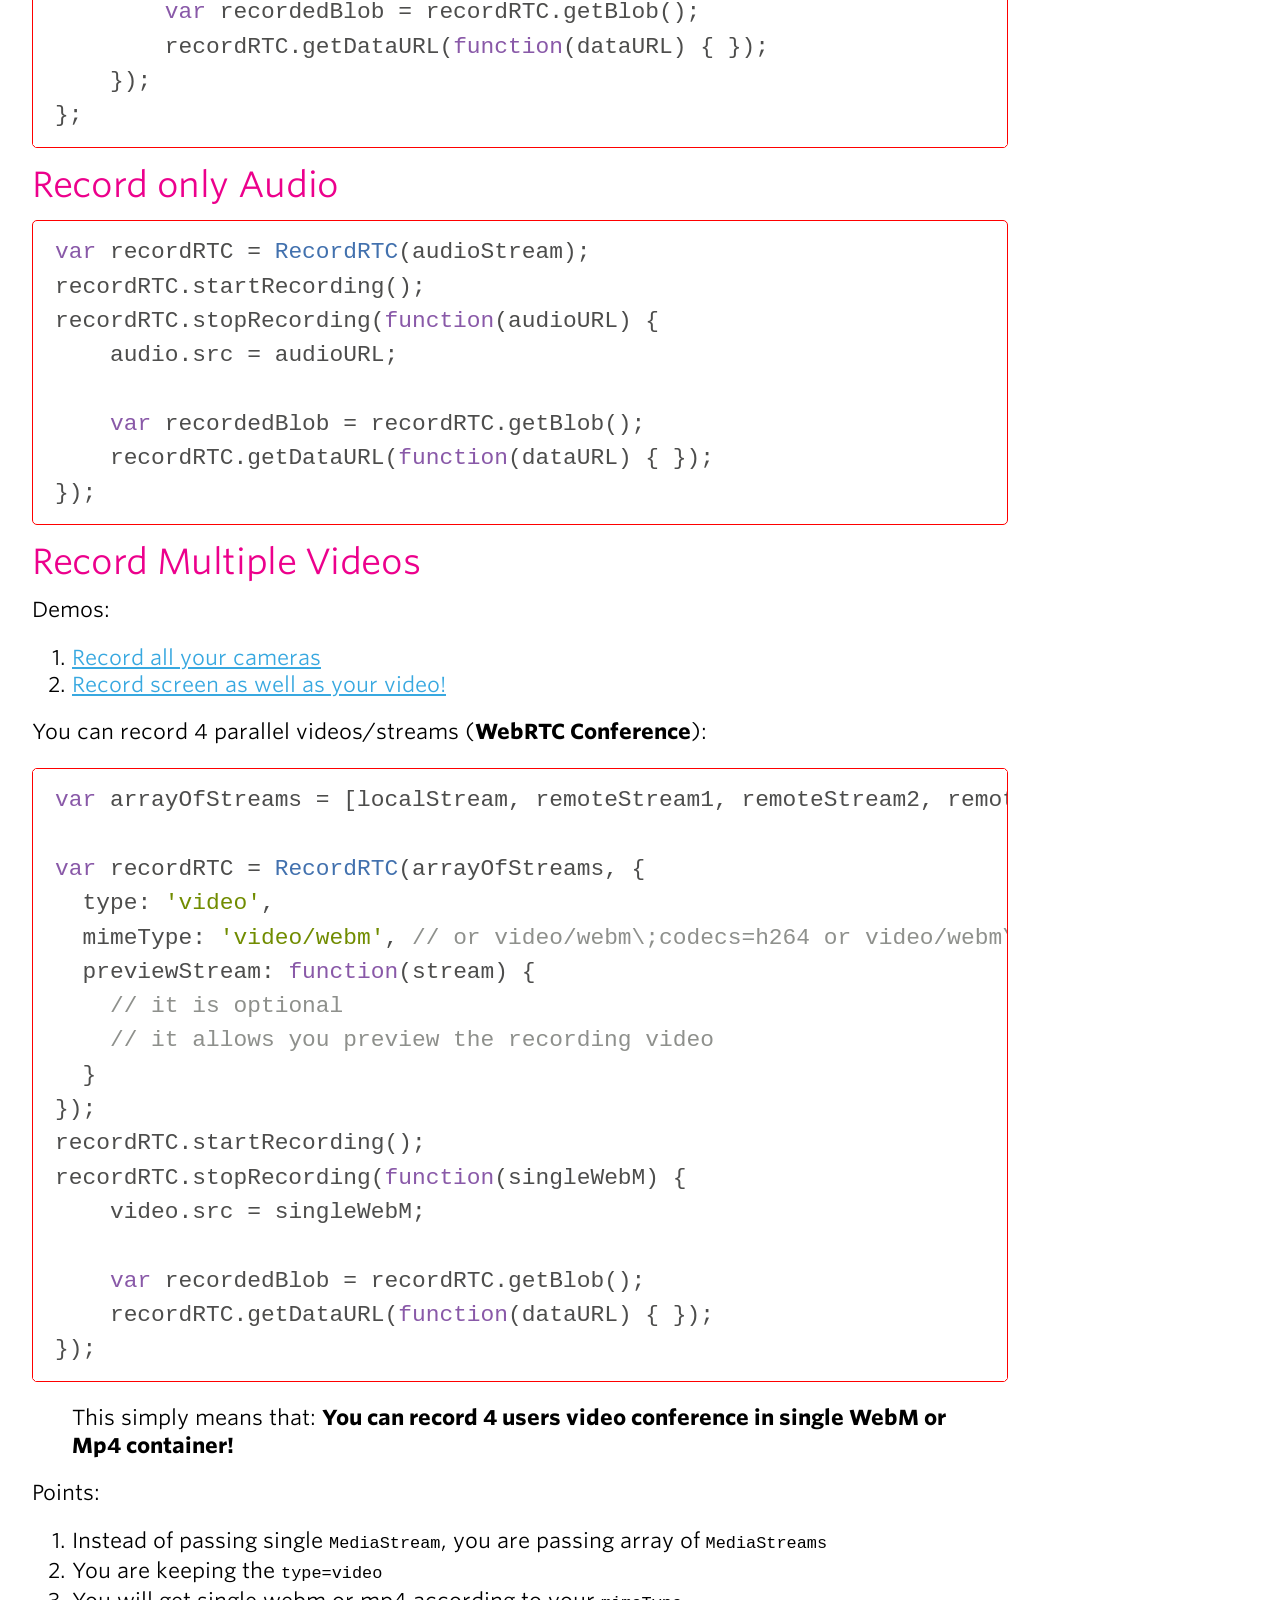
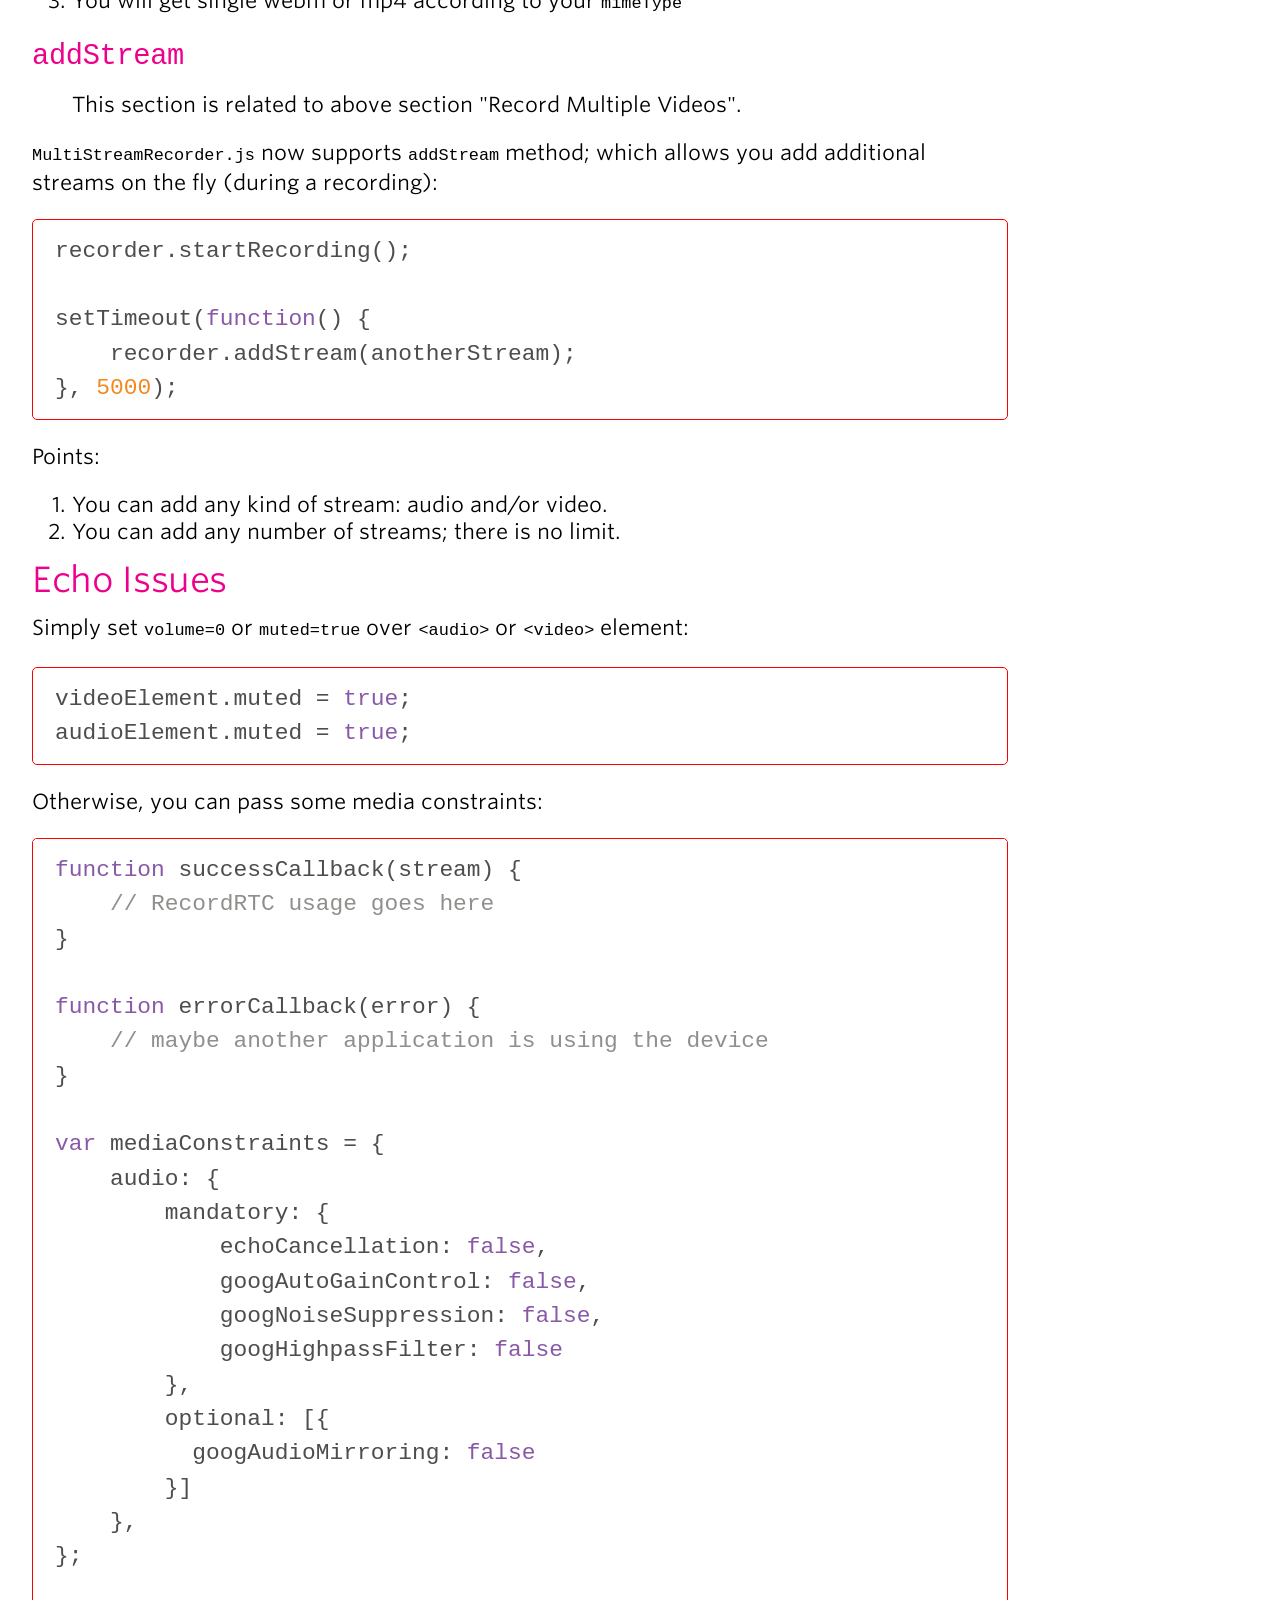
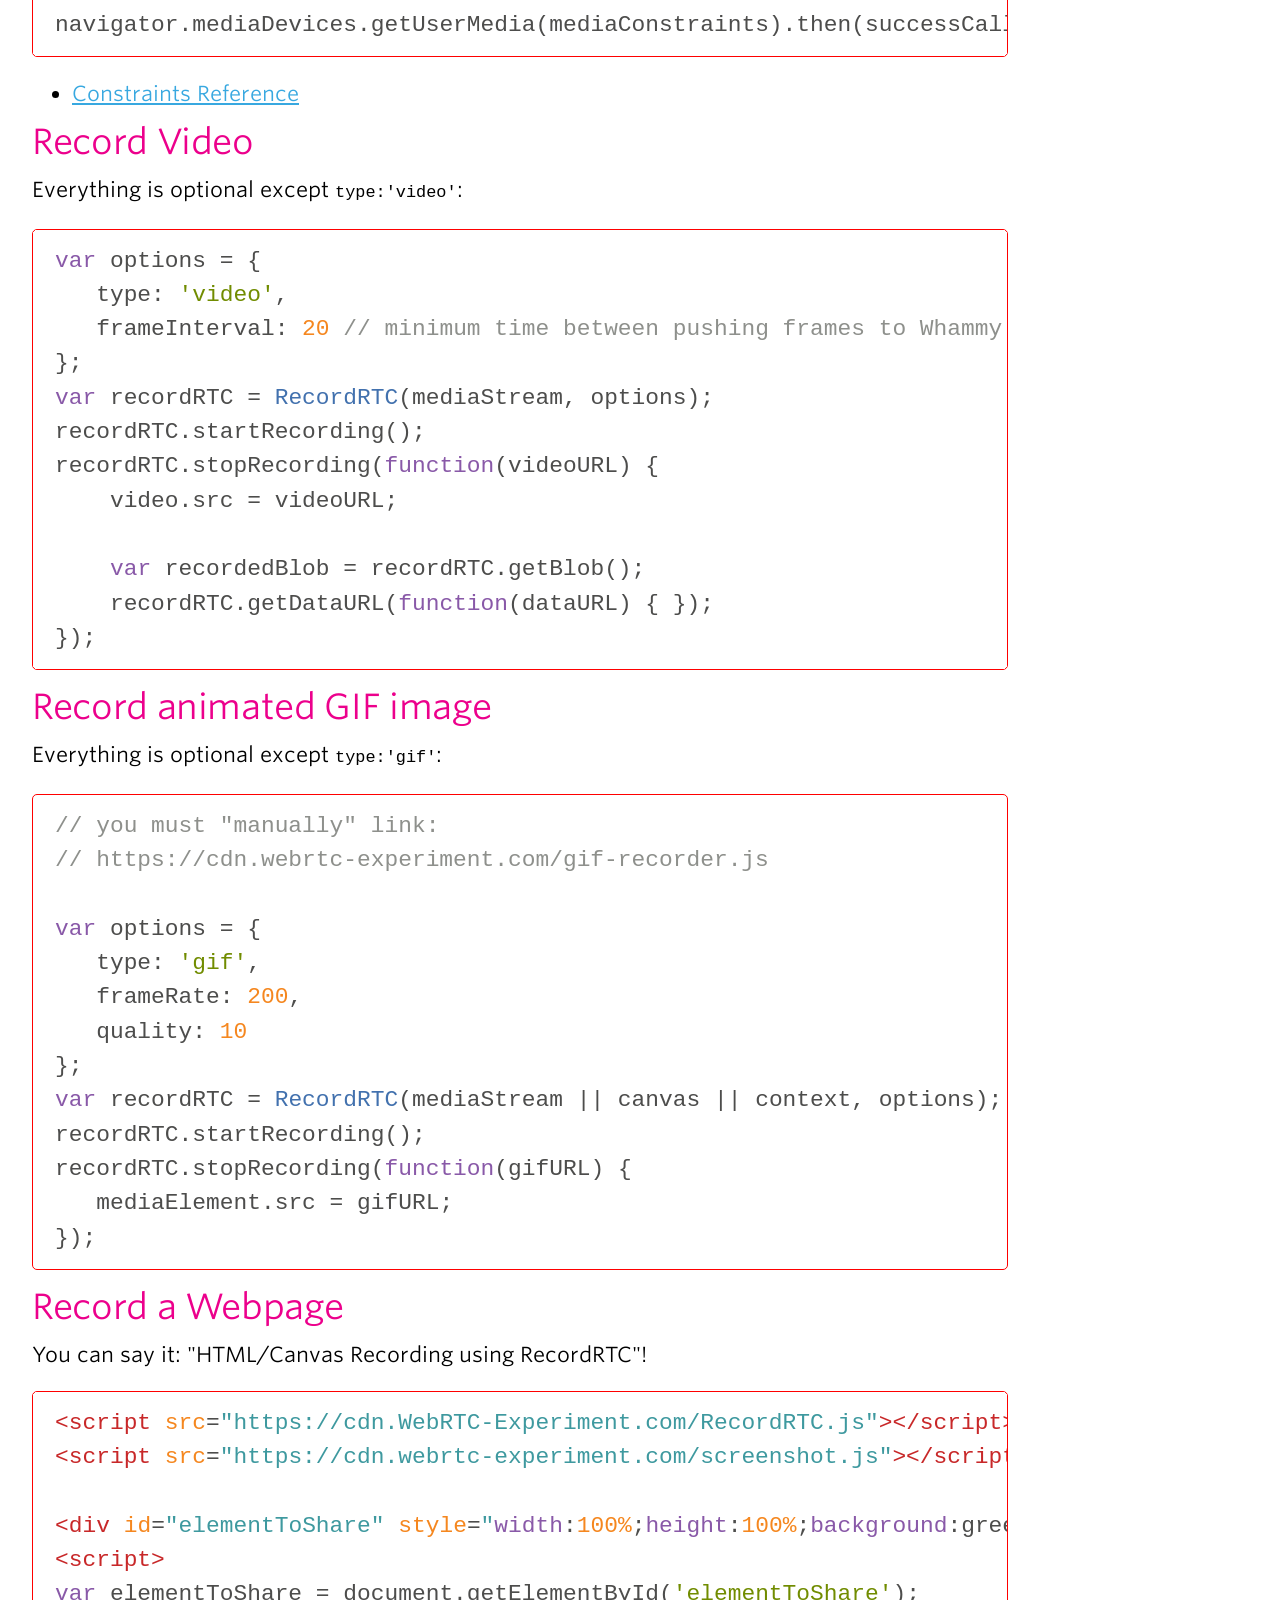
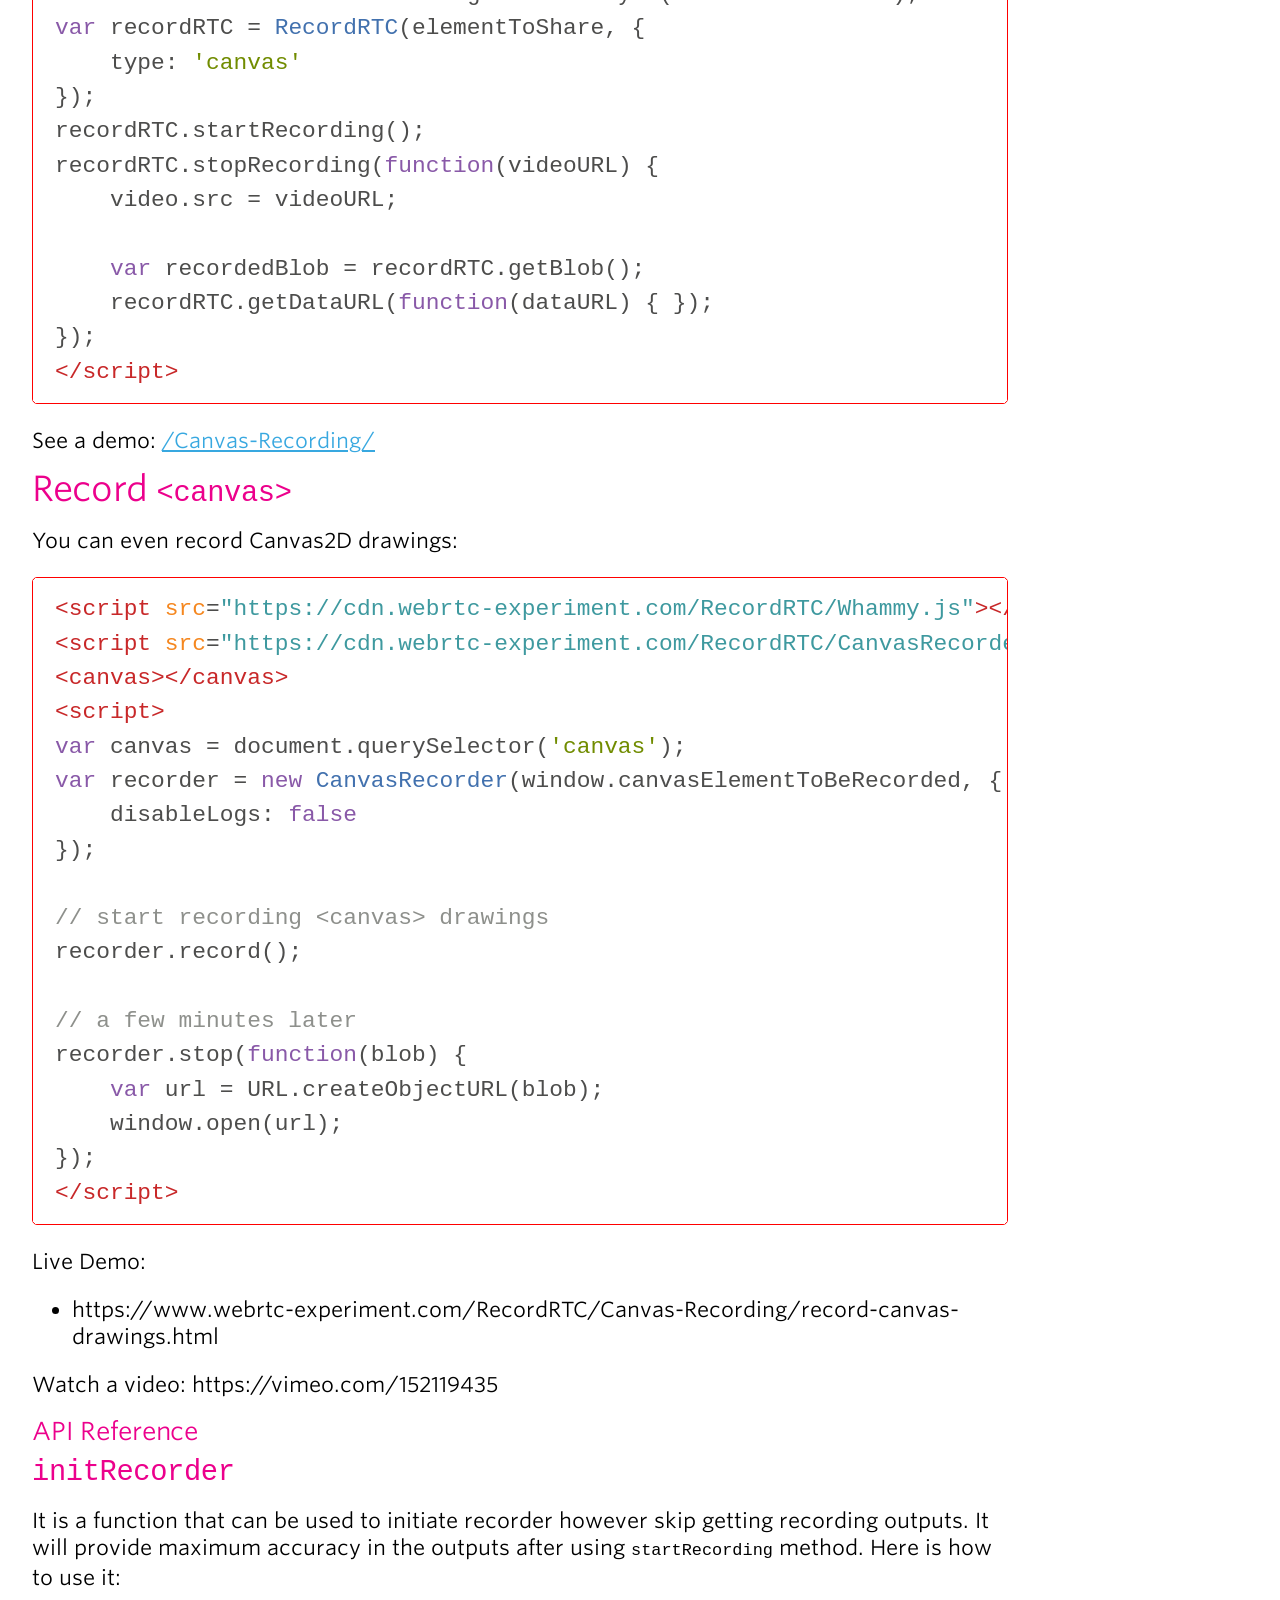
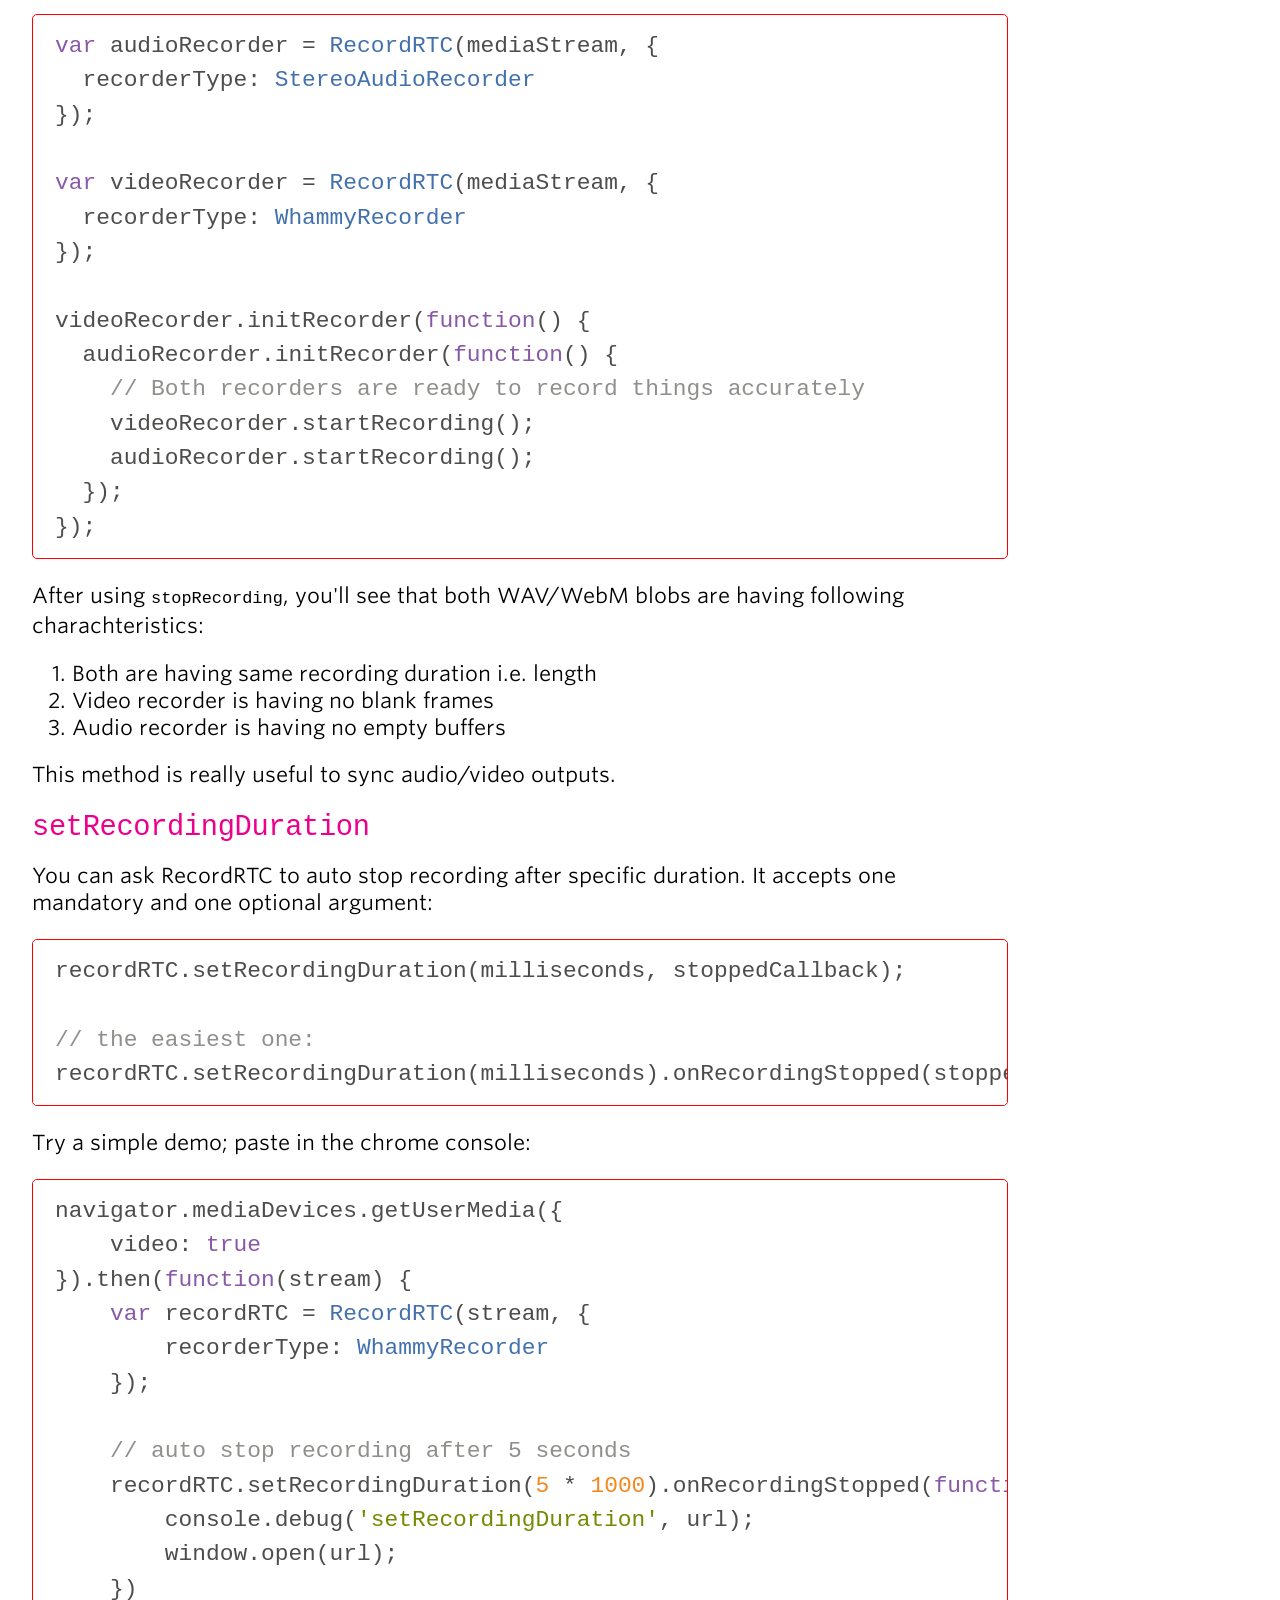
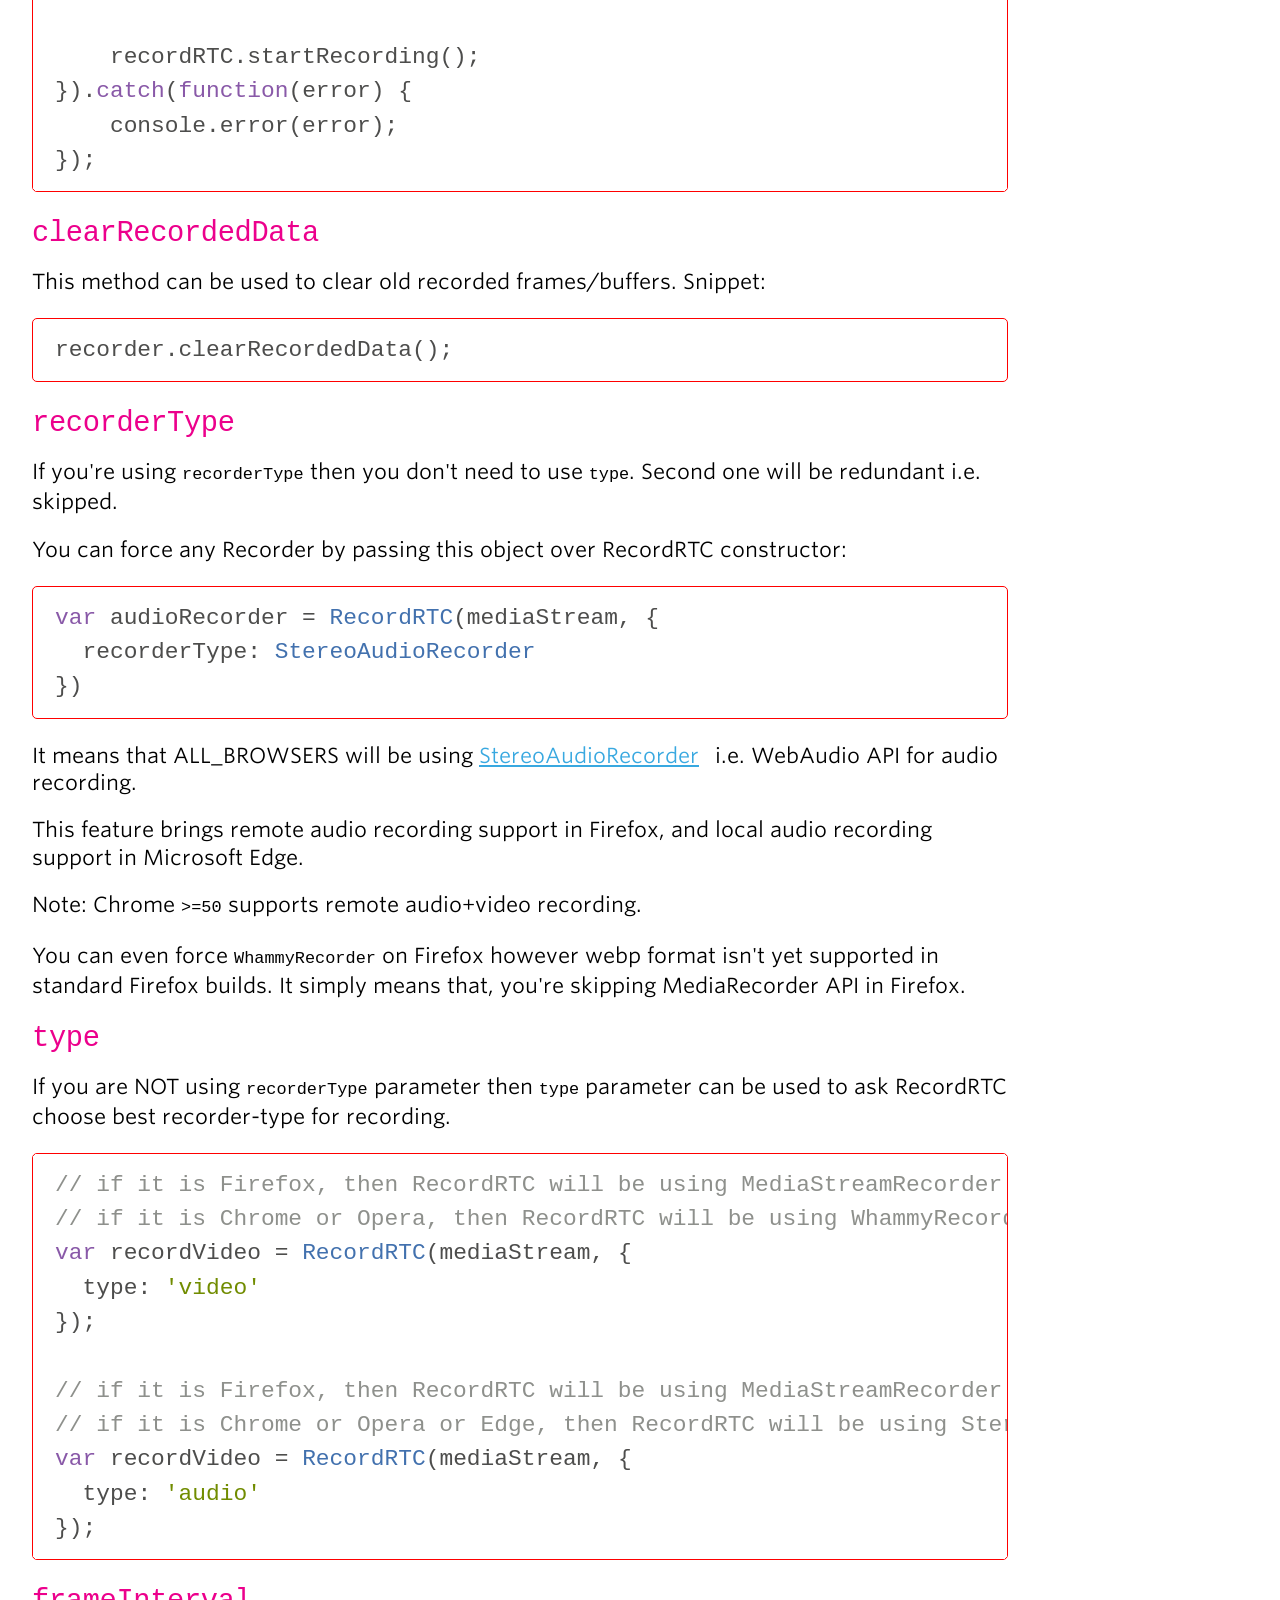
==== commit 442185ce: "Updated recordrtc.org" ====
--- a/index.html
+++ b/index.html
@@ -35,26 +35,9 @@
             margin: -39px;
             margin-bottom: auto;
         }
-        
-        .github-stargazers {
-            top: 10px;
-            left: 30%;
-        }
 
         h1 {
             font-size: 25px!important;
-        }
-
-        h2 {
-            font-size: 20px!important;
-        }
-
-        h3 {
-            font-size: 18px!important;
-        }
-
-        h4 {
-            font-size: 16px!important;
         }
 
         h1, h2, h3, h4 {
@@ -136,8 +119,6 @@
 </head>
 
 <body>
-
-<div class="github-stargazers"></div>
 
 <div id="main">
     
@@ -219,6 +200,7 @@
 <h2>Frameworks</h2><ol>
 <li>Angular2 - <a href="https://medium.com/@SumanthShankar/integrate-recordrtc-with-angular-2-typescript-942c9c4ca93f#.7x5yf2nr5">check article</a> and <a href="https://github.com/ShankarSumanth/Angular2-RecordRTC">demo github repository</a> - via <a href="https://github.com/muaz-khan/RecordRTC/issues/186">#186</a></li>
 <li>React.js - <a href="http://suzannewang.com/recordrtc/">check this article</a> and <a href="https://github.com/szwang/recordrtc-react">demo github repository</a></li>
+<li>Video.js - <a href="https://github.com/collab-project/videojs-record">check this github repository</a></li>
 </ol>
 <blockquote>
 <p>Want to add more? Please make a pull-request to update <a href="https://github.com/muaz-khan/RecordRTC/blob/master/README.md"><code>README.md</code></a></p>
@@ -772,8 +754,8 @@
 
 <br clear="both">
 
-<div style="margin: 2.5em auto 0 auto;padding: 2em;">
-	<article>
+<div>
+	<article style="padding: 0!important;margin: 1em auto 0 auto!important;max-width: 100%!important;">
 		<small id="send-message"></small>
 	</article>
 </div>
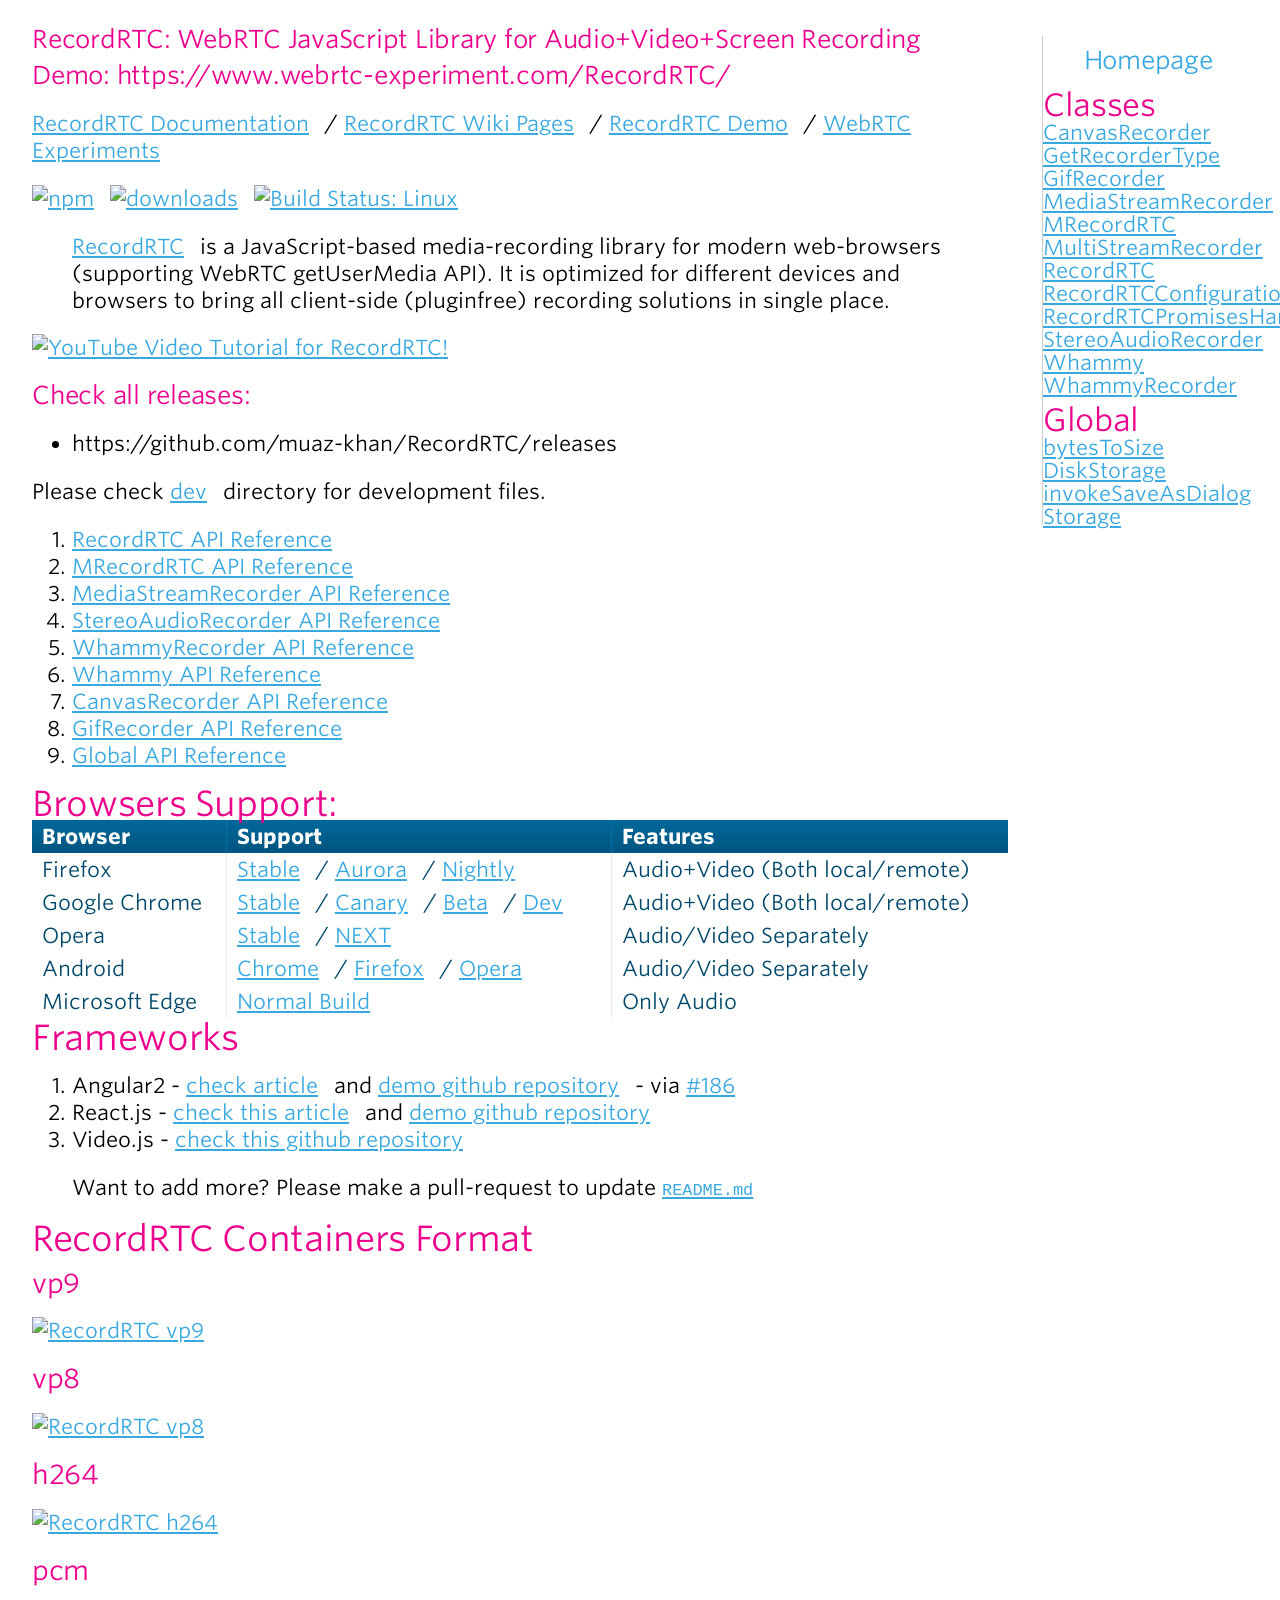
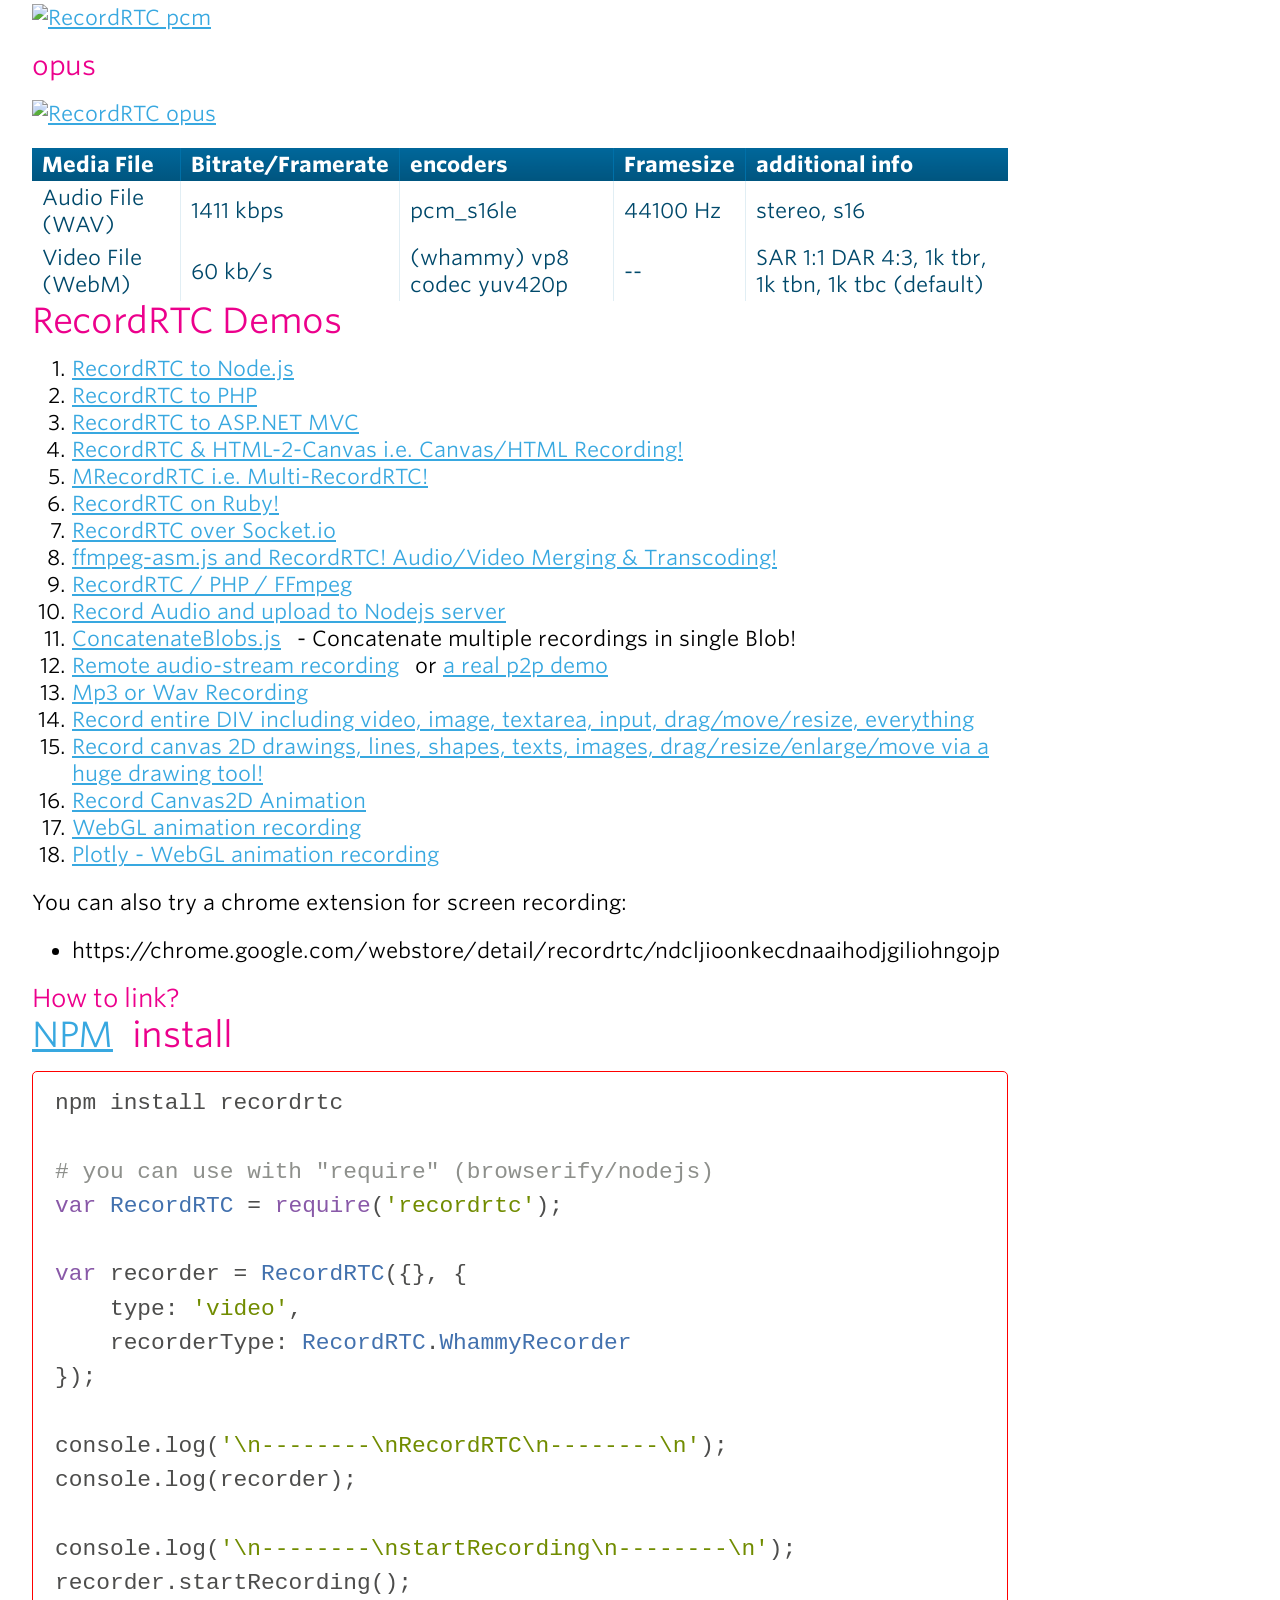
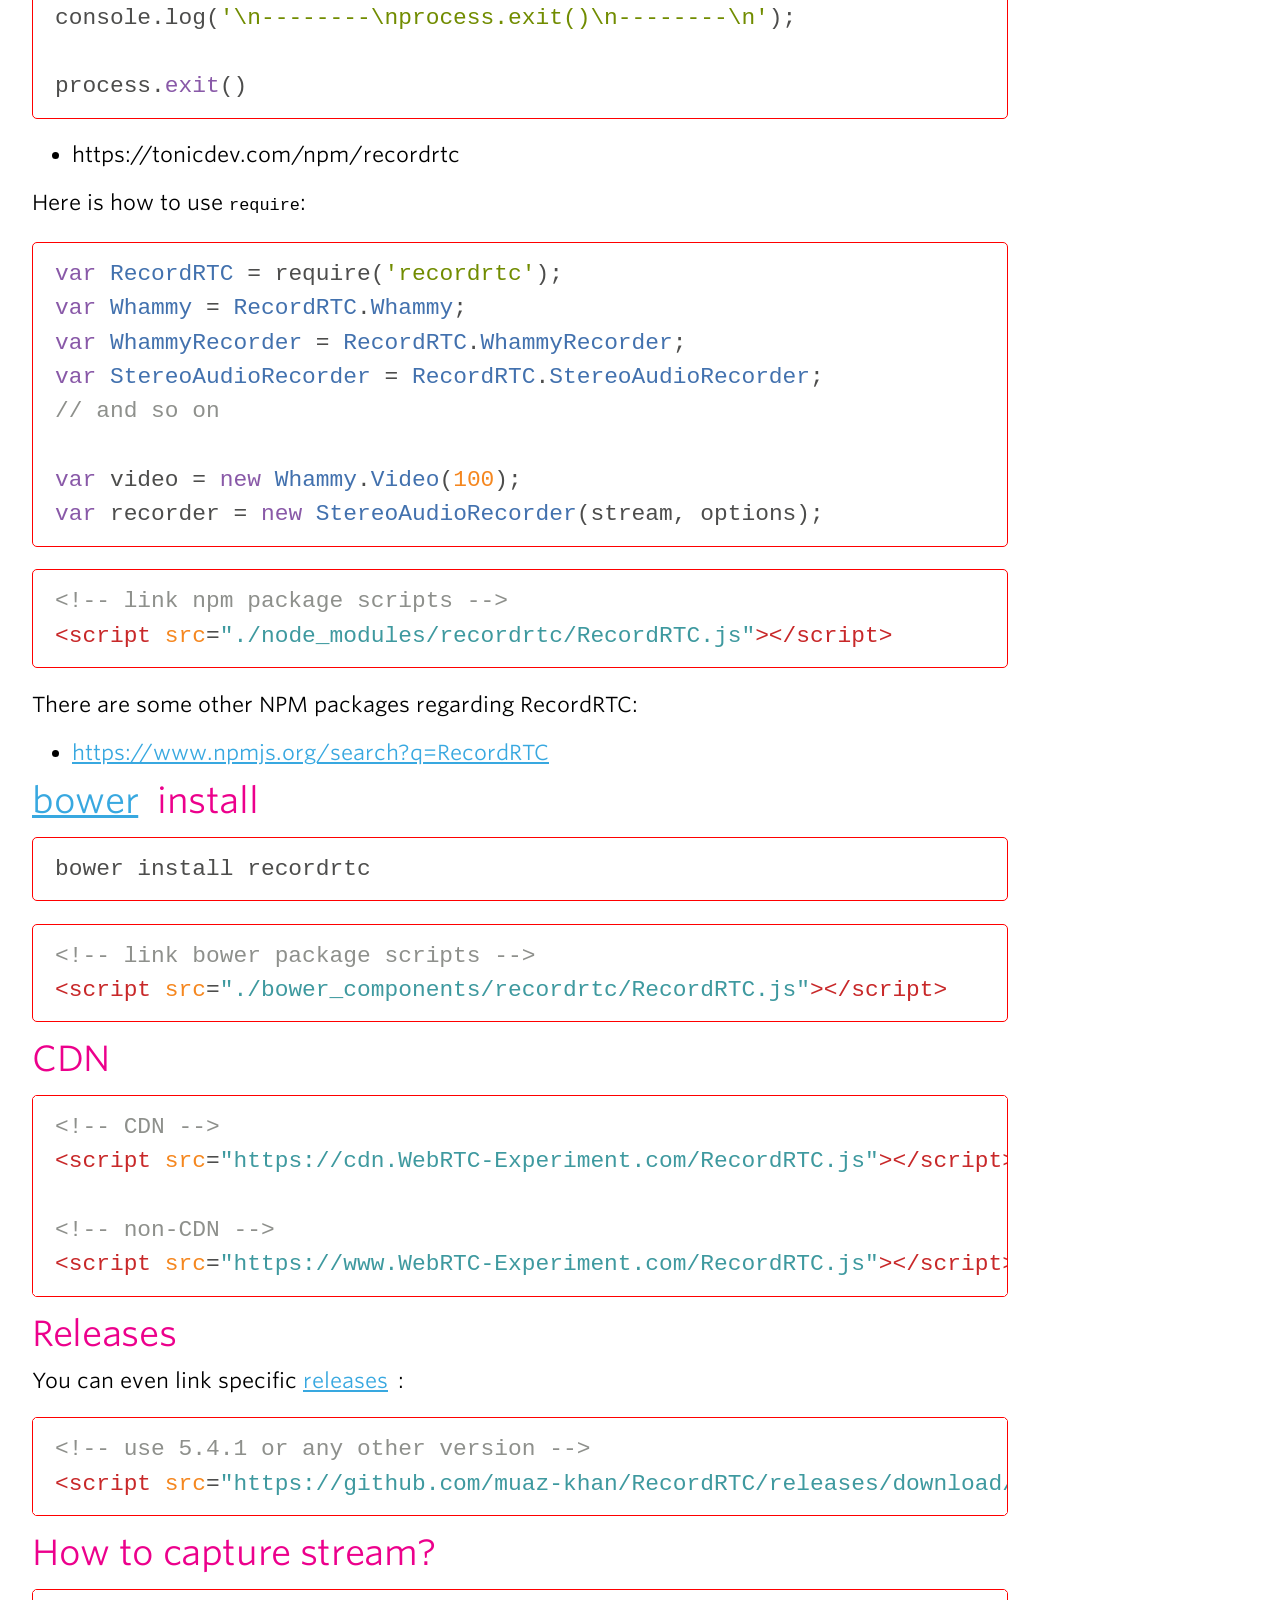
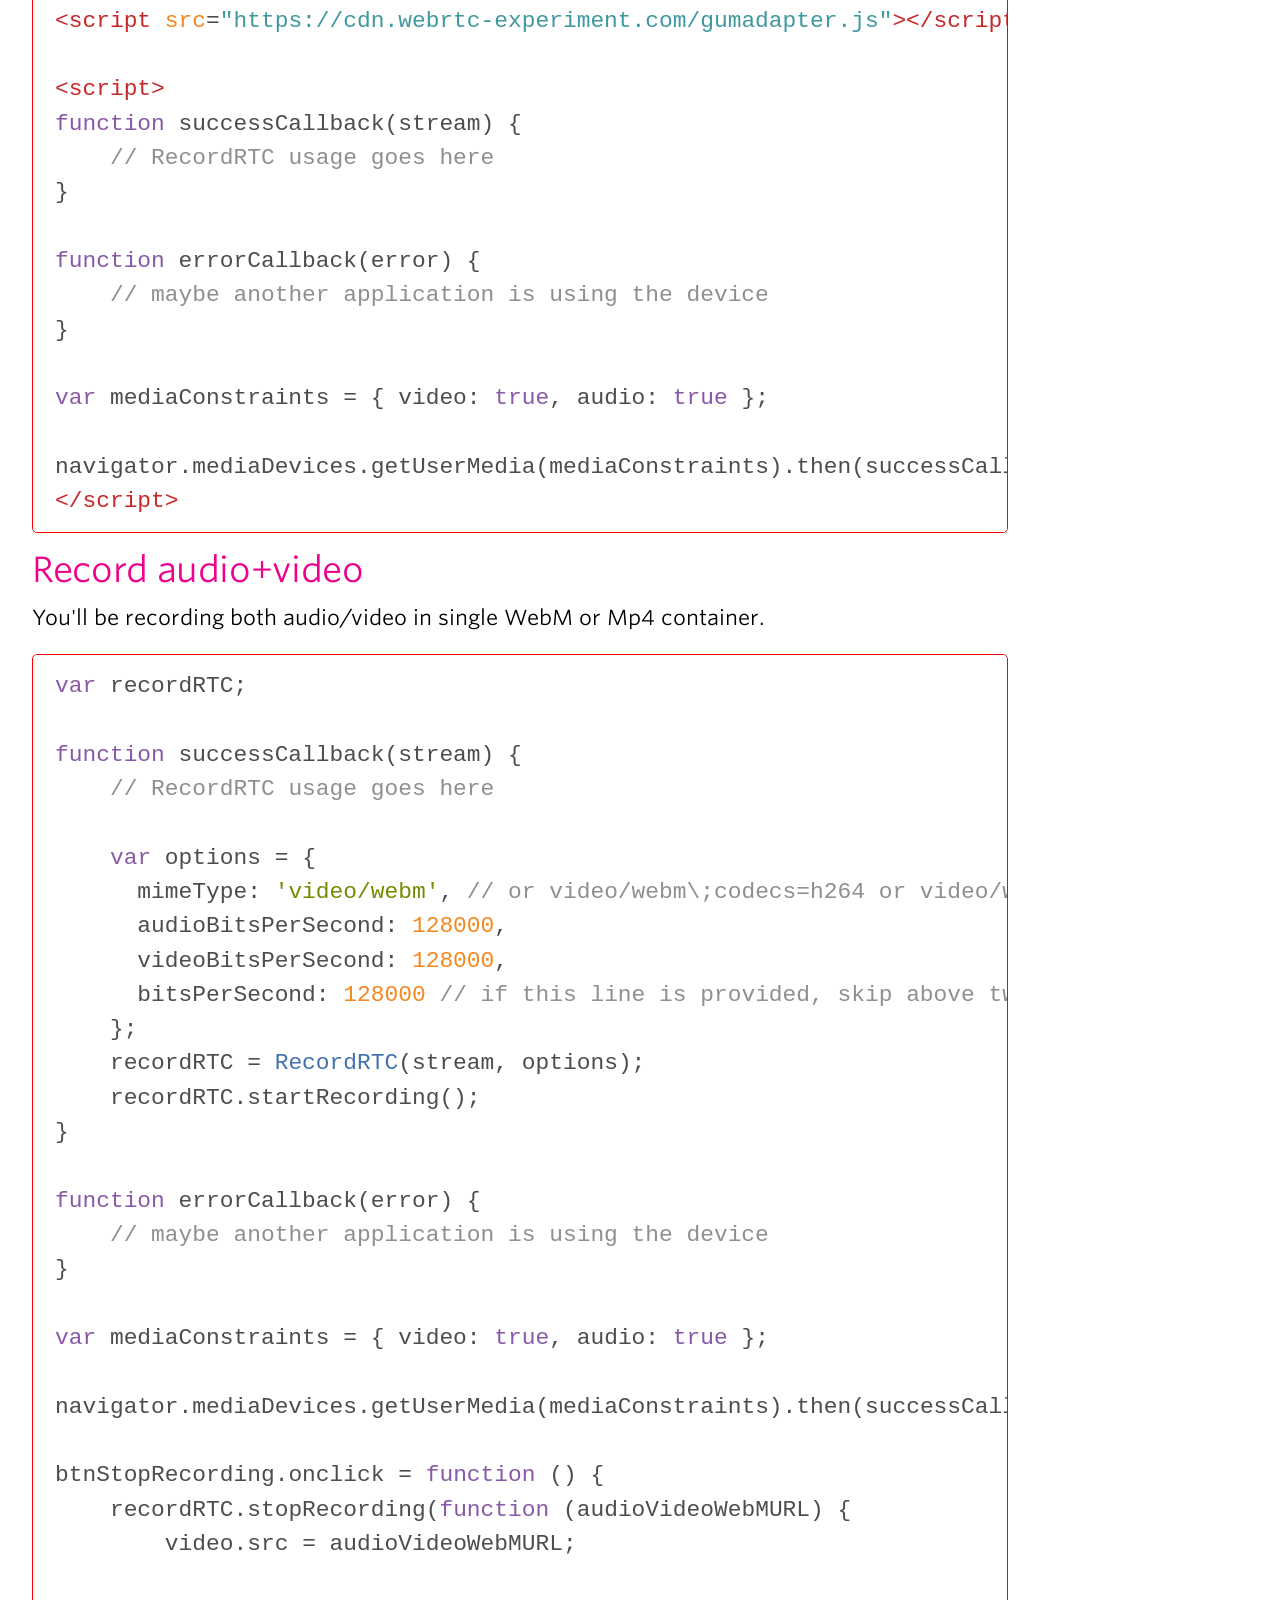
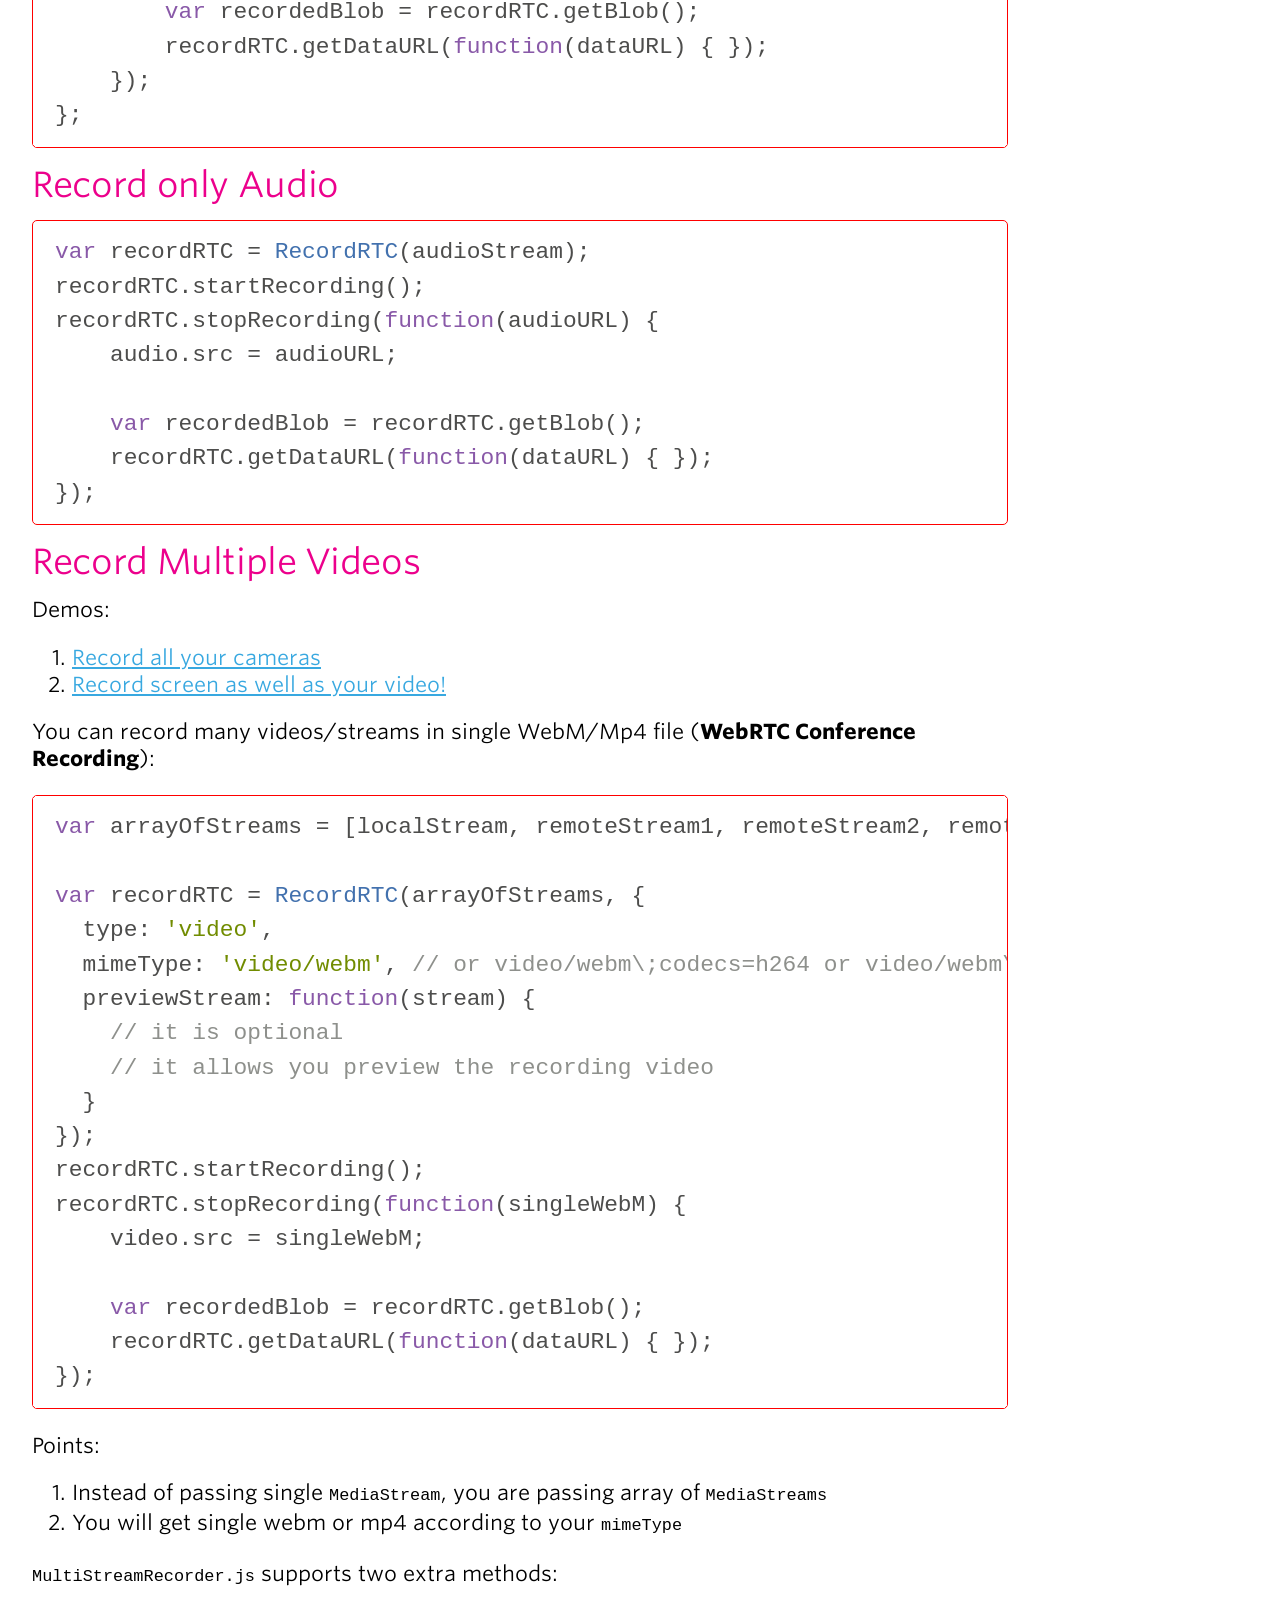
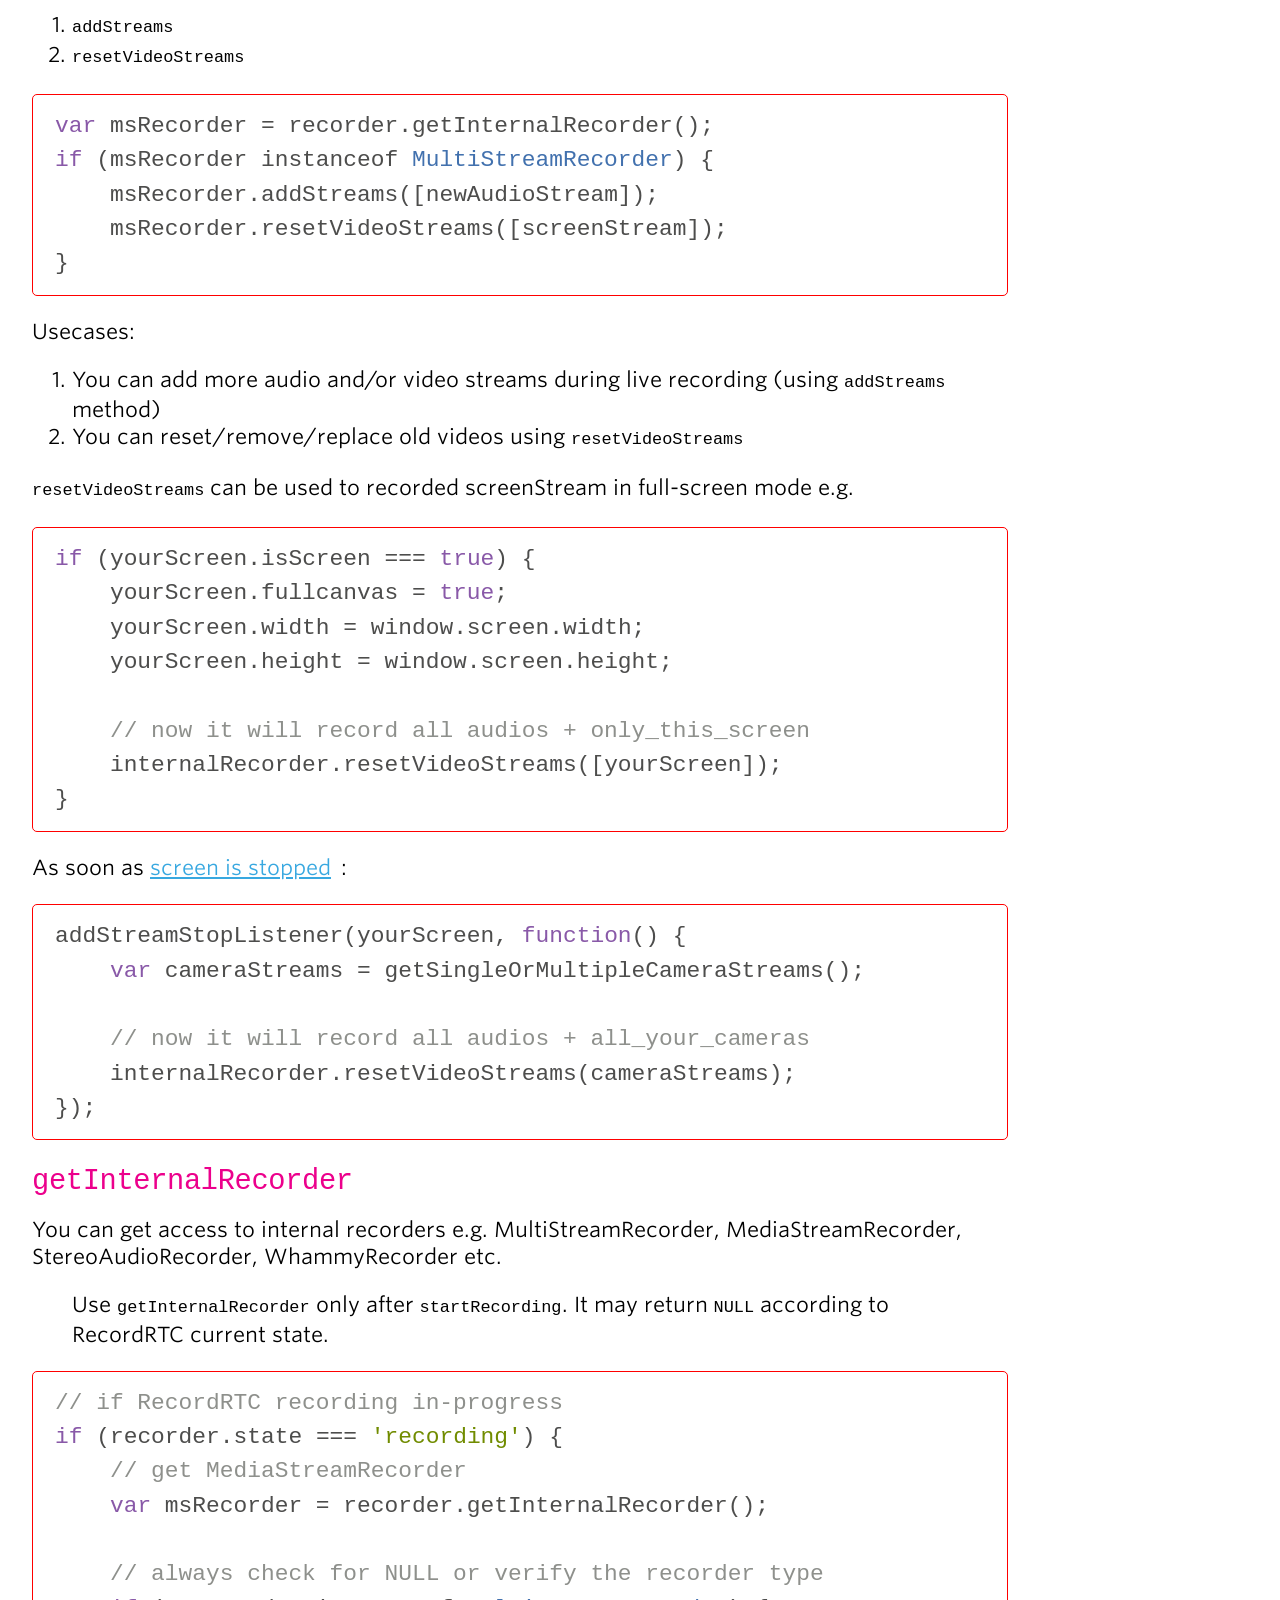
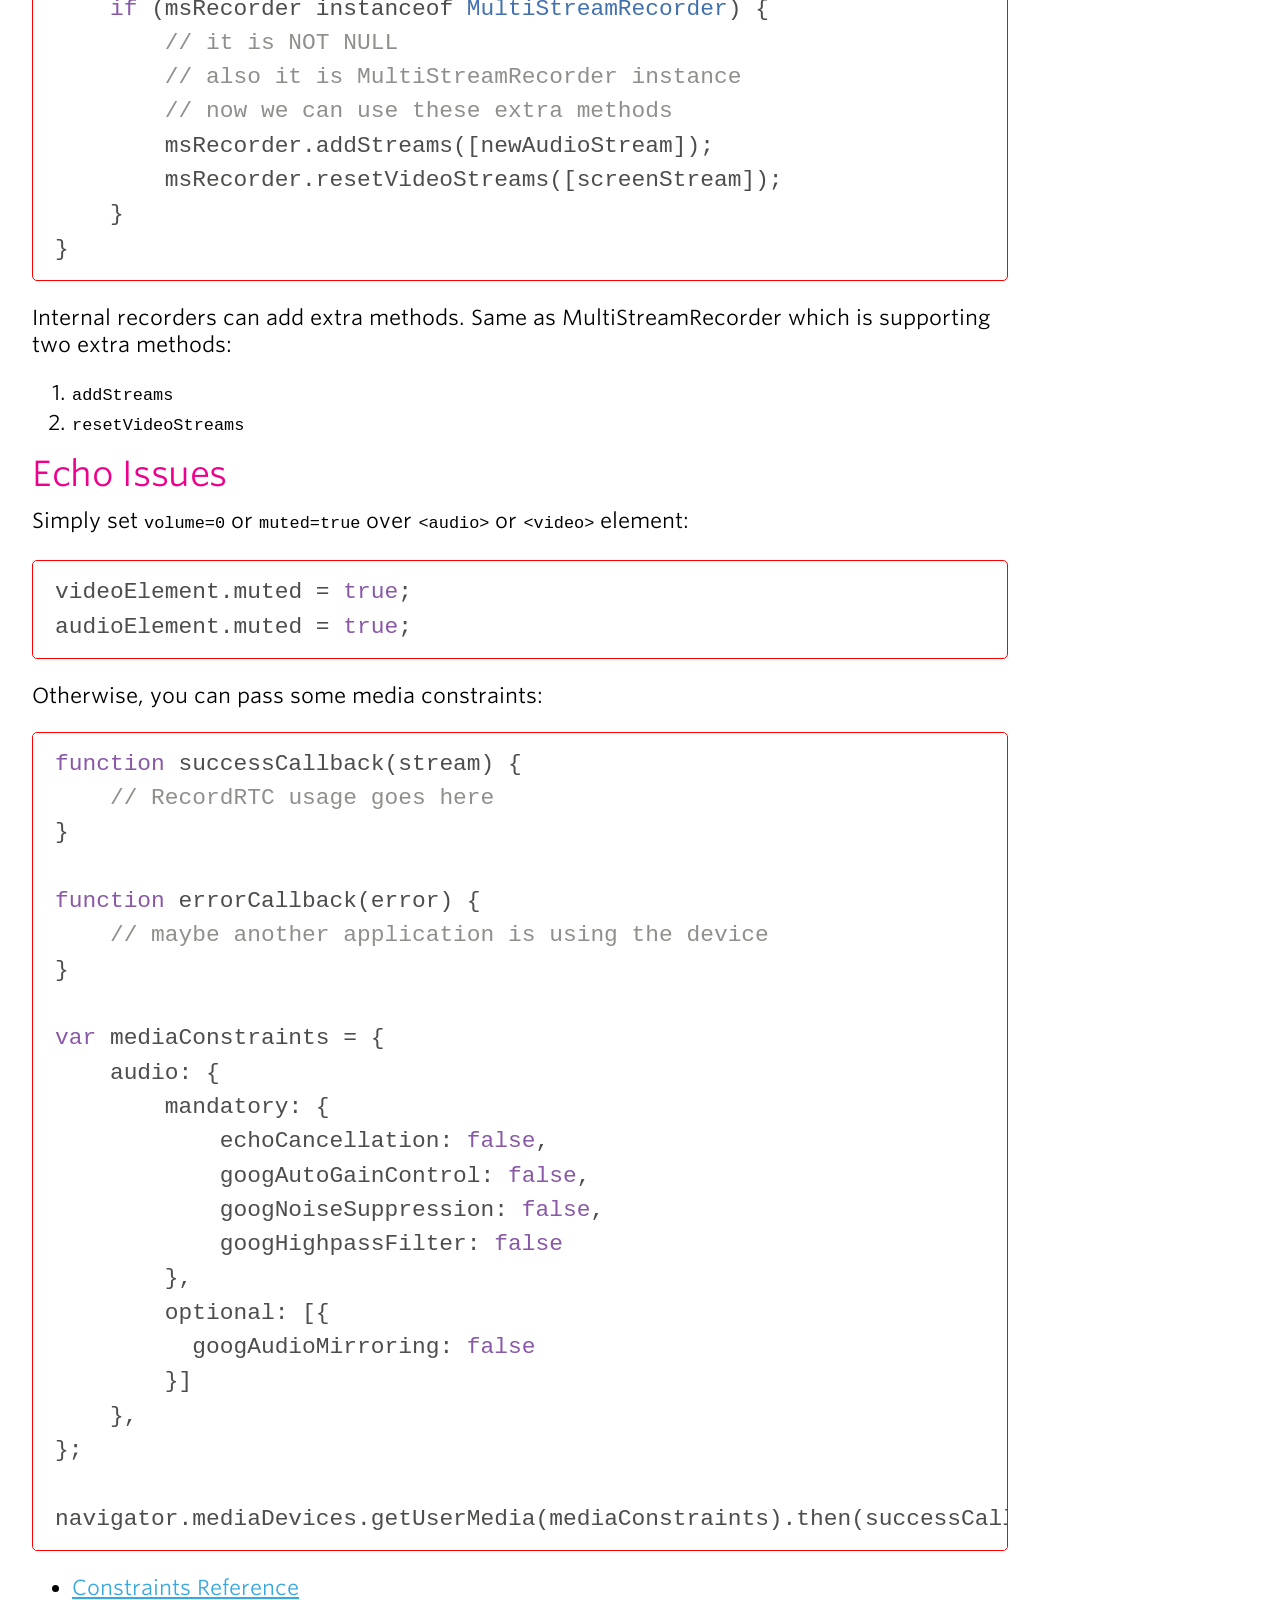
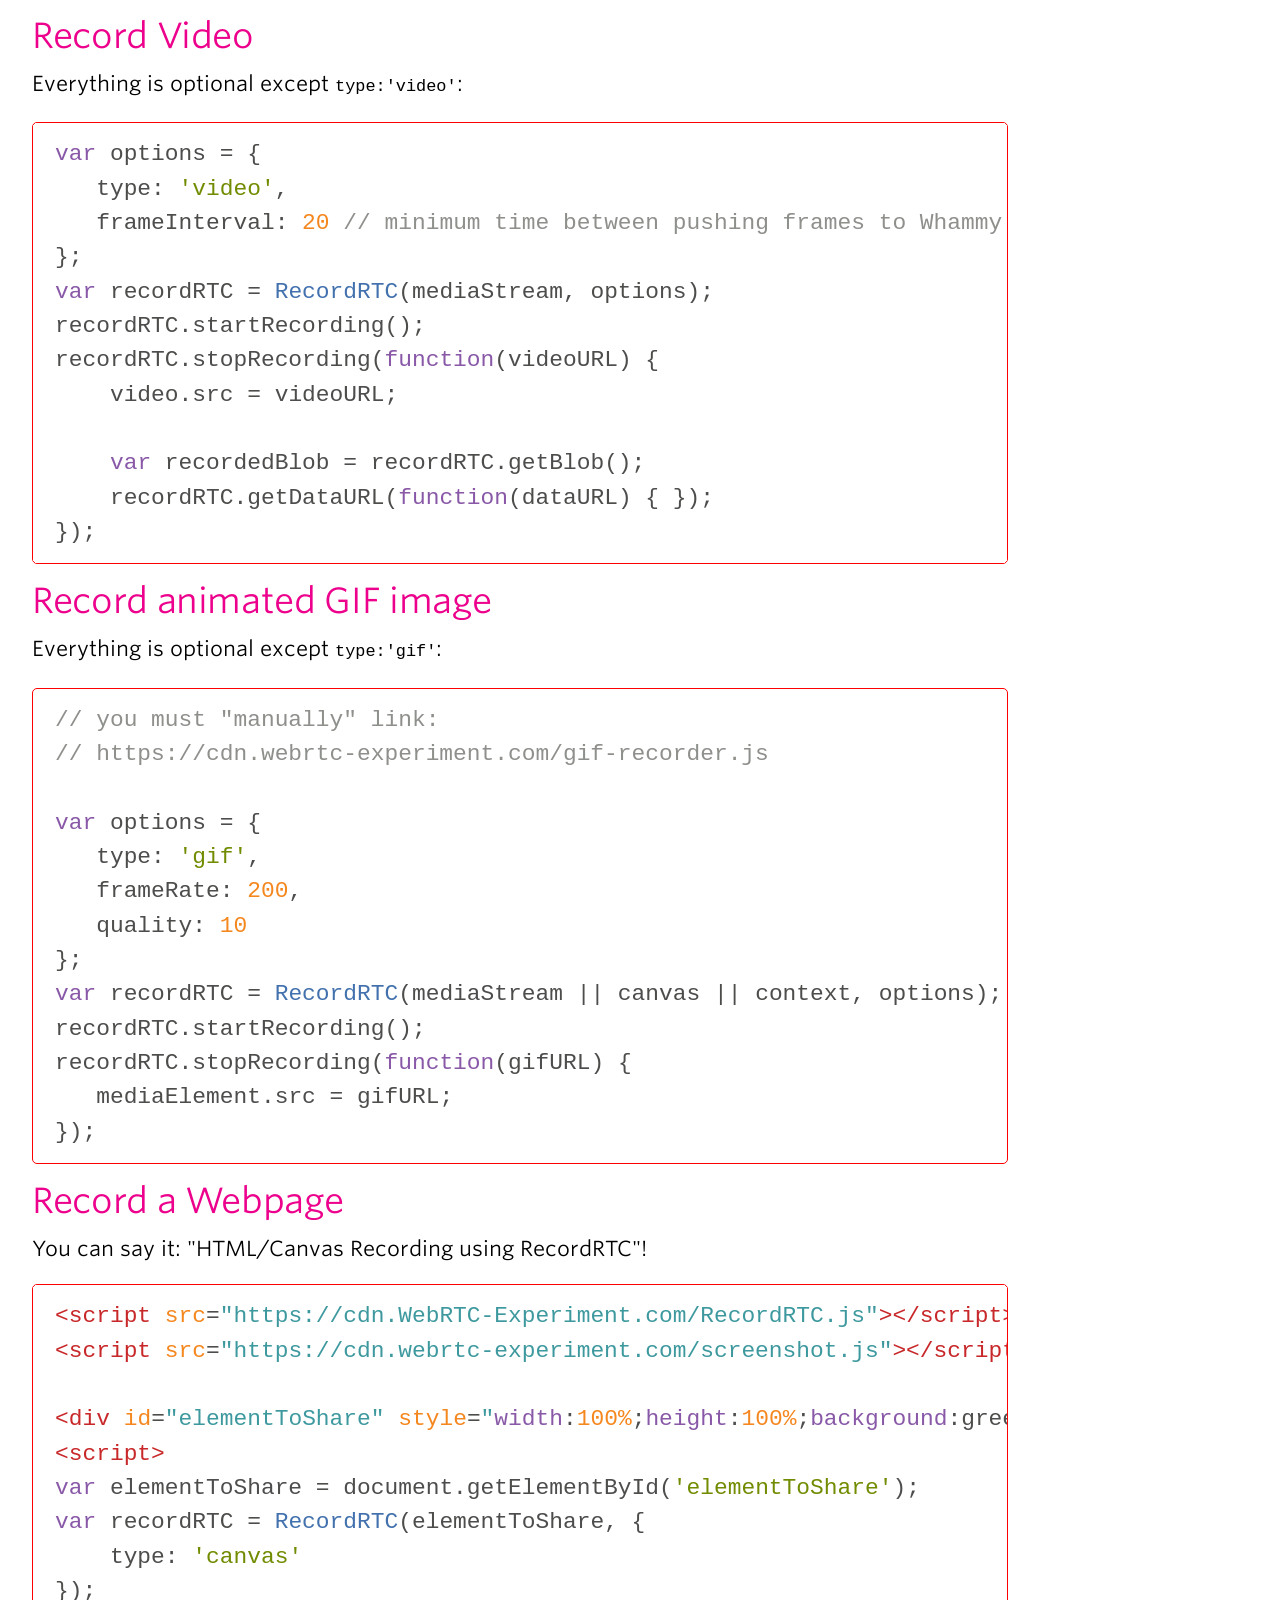
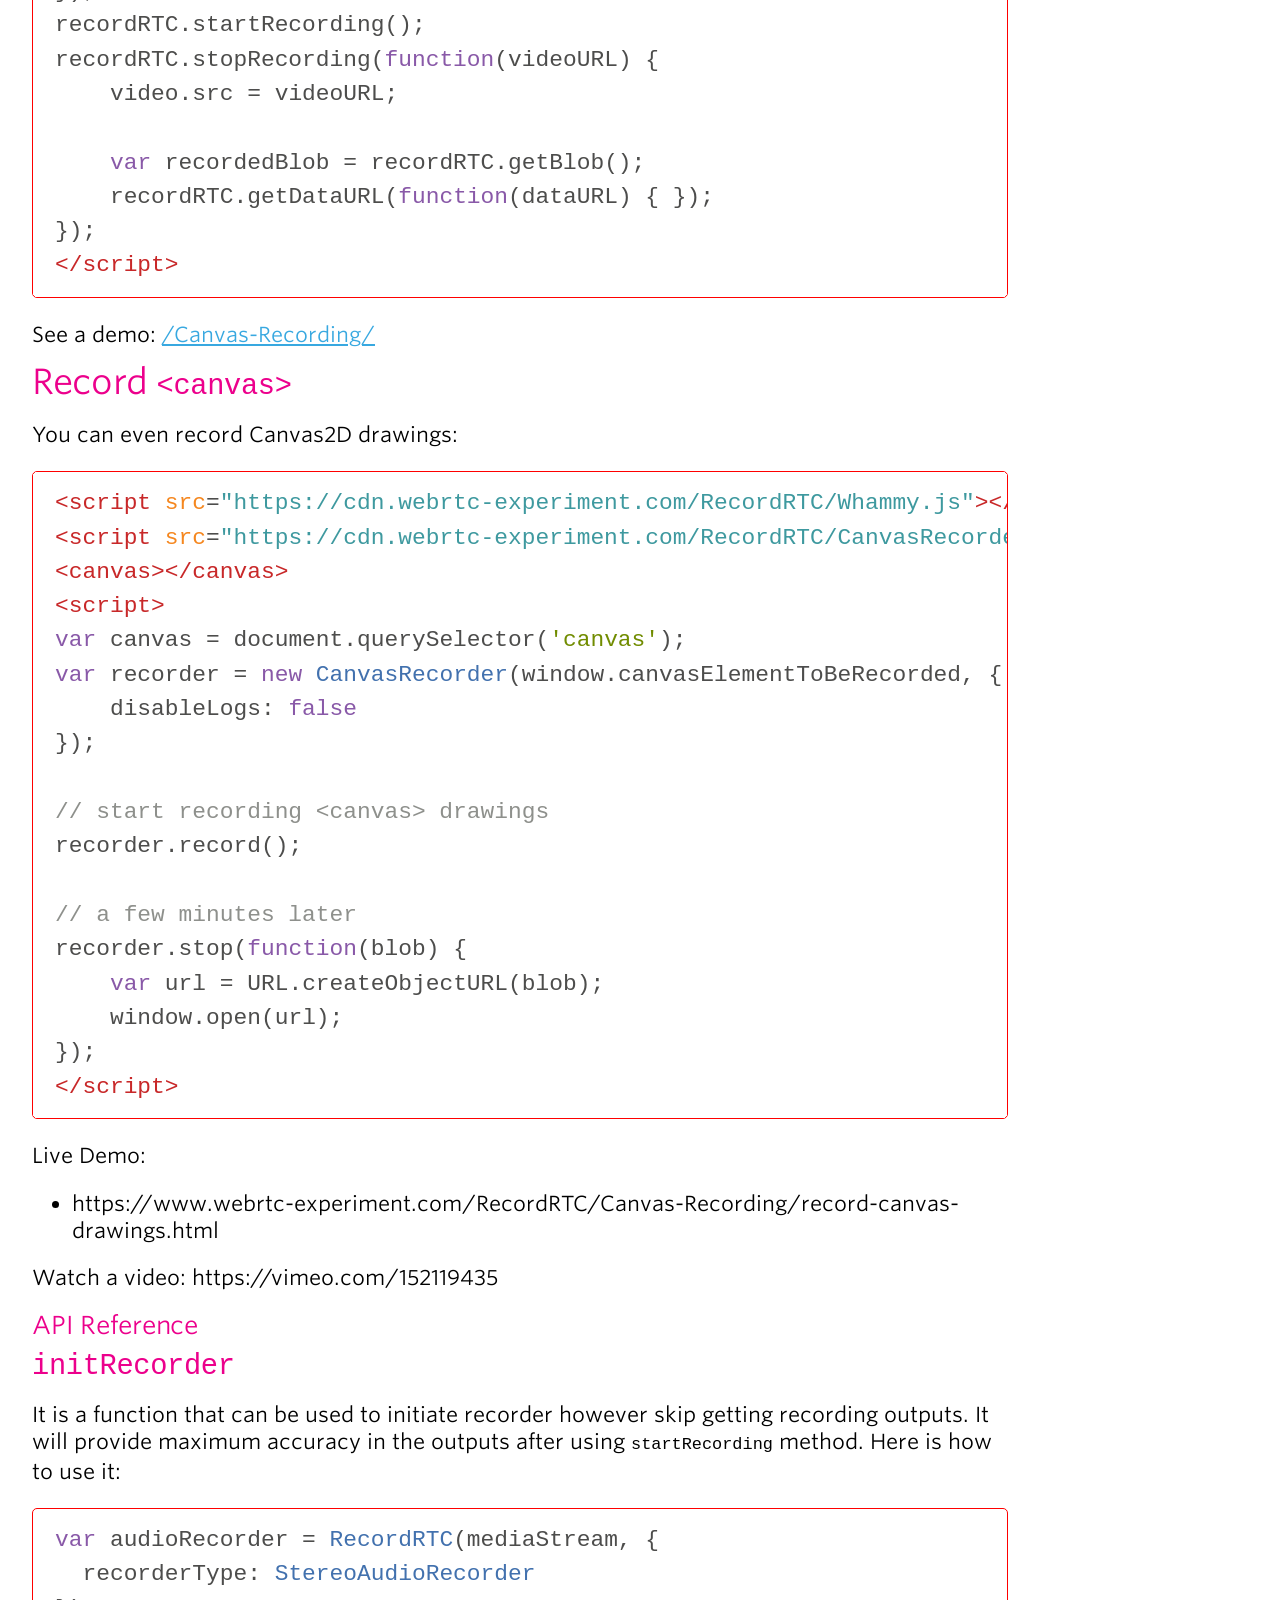
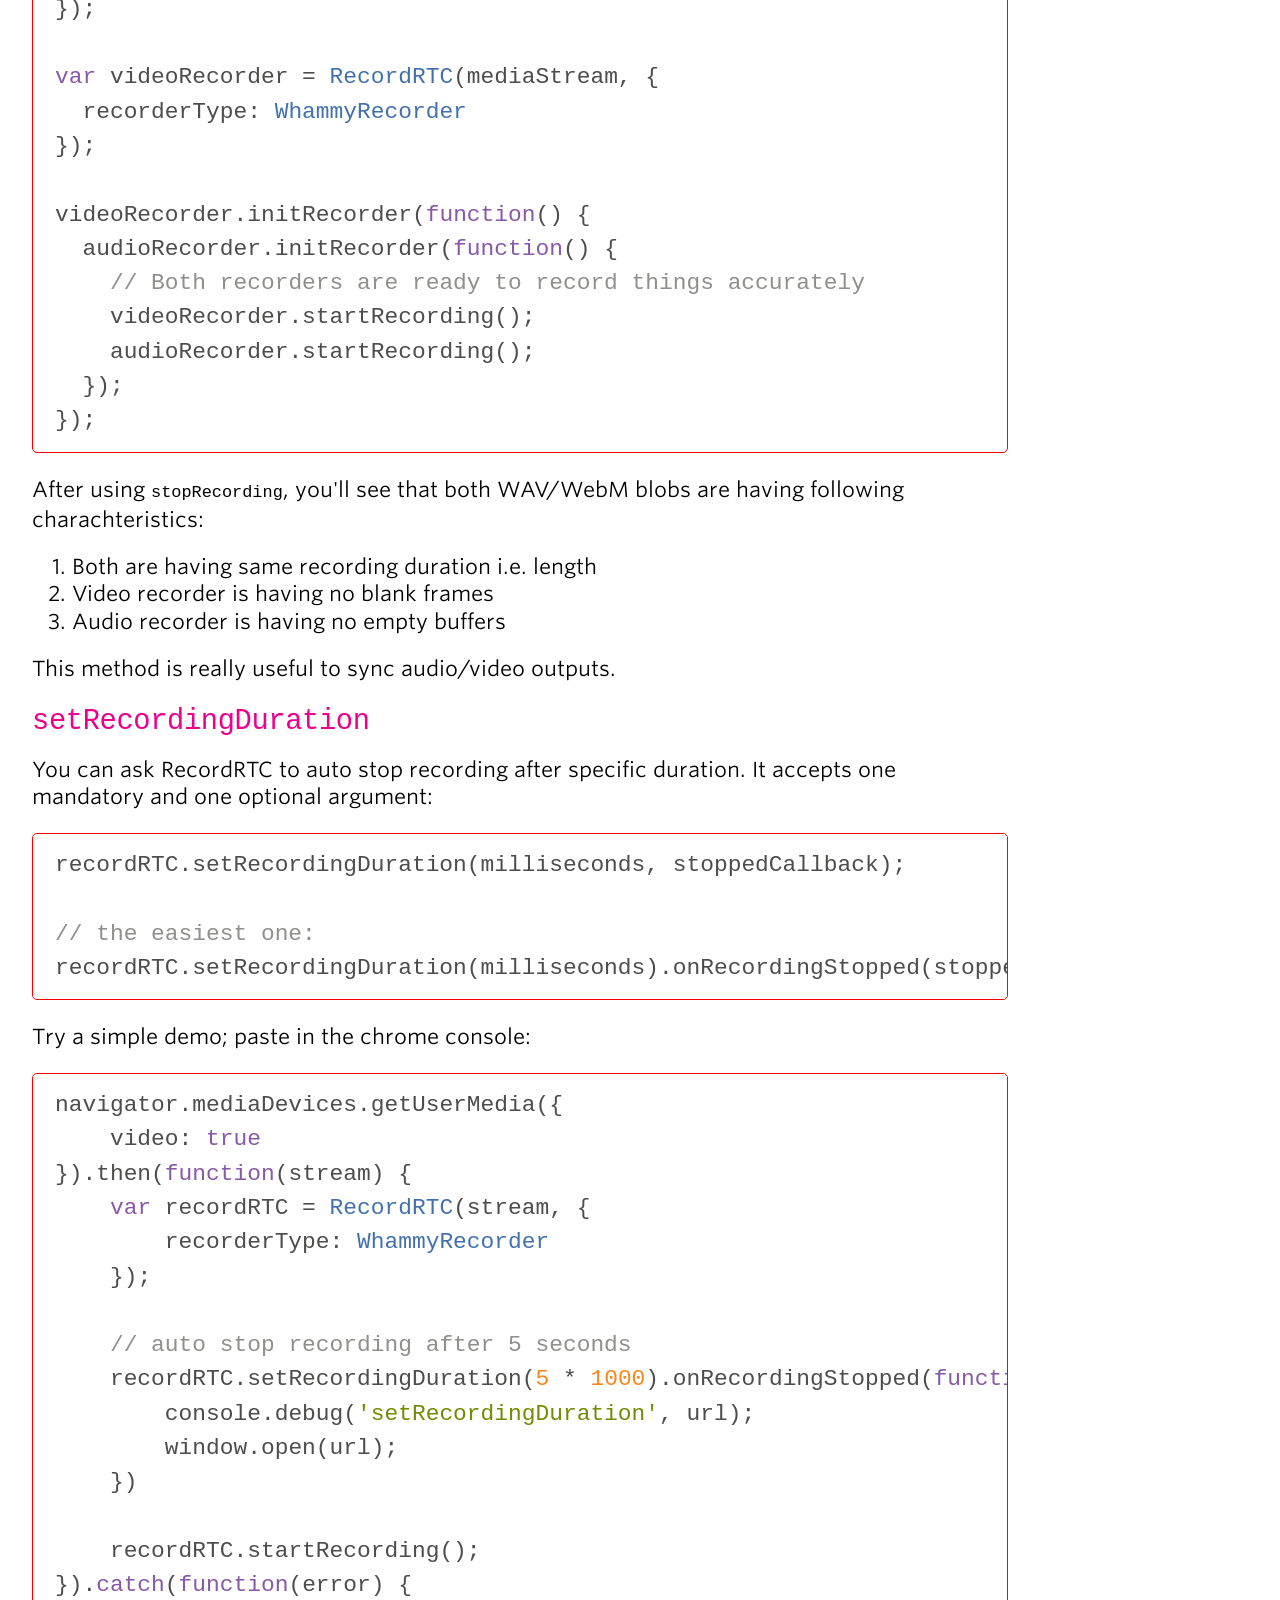
==== commit 38ba81a3: "Updated recordrtc.org" ====
--- a/index.html
+++ b/index.html
@@ -358,7 +358,7 @@
 <li><a href="https://github.com/muaz-khan/RecordRTC/blob/master/simple-demos/multi-cameras-recording.html">Record all your cameras</a></li>
 <li><a href="https://github.com/muaz-khan/RecordRTC/blob/master/simple-demos/video-plus-screen-recording.html">Record screen as well as your video!</a></li>
 </ol>
-<p>You can record 4 parallel videos/streams (<strong>WebRTC Conference</strong>):</p>
+<p>You can record many videos/streams in single WebM/Mp4 file (<strong>WebRTC Conference Recording</strong>):</p>
 <pre class="prettyprint source lang-javascript"><code>var arrayOfStreams = [localStream, remoteStream1, remoteStream2, remoteStream3];
 
 var recordRTC = RecordRTC(arrayOfStreams, {
@@ -375,27 +375,60 @@
 
     var recordedBlob = recordRTC.getBlob();
     recordRTC.getDataURL(function(dataURL) { });
-});</code></pre><blockquote>
-<p>This simply means that: <strong>You can record 4 users video conference in single WebM or Mp4 container!</strong></p>
-</blockquote>
-<p>Points:</p>
+});</code></pre><p>Points:</p>
 <ol>
 <li>Instead of passing single <code>MediaStream</code>, you are passing array of <code>MediaStreams</code></li>
-<li>You are keeping the <code>type=video</code></li>
 <li>You will get single webm or mp4 according to your <code>mimeType</code></li>
 </ol>
-<h2><code>addStream</code></h2><blockquote>
-<p>This section is related to above section &quot;Record Multiple Videos&quot;.</p>
+<p><code>MultiStreamRecorder.js</code> supports two extra methods:</p>
+<ol>
+<li><code>addStreams</code></li>
+<li><code>resetVideoStreams</code></li>
+</ol>
+<pre class="prettyprint source lang-javascript"><code>var msRecorder = recorder.getInternalRecorder();
+if (msRecorder instanceof MultiStreamRecorder) {
+    msRecorder.addStreams([newAudioStream]);
+    msRecorder.resetVideoStreams([screenStream]);
+}</code></pre><p>Usecases:</p>
+<ol>
+<li>You can add more audio and/or video streams during live recording (using <code>addStreams</code> method)</li>
+<li>You can reset/remove/replace old videos using <code>resetVideoStreams</code></li>
+</ol>
+<p><code>resetVideoStreams</code> can be used to recorded screenStream in full-screen mode e.g.</p>
+<pre class="prettyprint source lang-javascript"><code>if (yourScreen.isScreen === true) {
+    yourScreen.fullcanvas = true;
+    yourScreen.width = window.screen.width;
+    yourScreen.height = window.screen.height;
+
+    // now it will record all audios + only_this_screen
+    internalRecorder.resetVideoStreams([yourScreen]);
+}</code></pre><p>As soon as <a href="https://www.webrtc-experiment.com/webrtcpedia/#stream-ended-listener">screen is stopped</a>:</p>
+<pre class="prettyprint source lang-javascript"><code>addStreamStopListener(yourScreen, function() {
+    var cameraStreams = getSingleOrMultipleCameraStreams();
+
+    // now it will record all audios + all_your_cameras
+    internalRecorder.resetVideoStreams(cameraStreams);
+});</code></pre><h2><code>getInternalRecorder</code></h2><p>You can get access to internal recorders e.g. MultiStreamRecorder, MediaStreamRecorder, StereoAudioRecorder, WhammyRecorder etc.</p>
+<blockquote>
+<p>Use <code>getInternalRecorder</code> only after <code>startRecording</code>. It may return <code>NULL</code> according to RecordRTC current state.</p>
 </blockquote>
-<p><code>MultiStreamRecorder.js</code> now supports <code>addStream</code> method; which allows you add additional streams on the fly (during a recording):</p>
-<pre class="prettyprint source lang-javascript"><code>recorder.startRecording();
-
-setTimeout(function() {
-    recorder.addStream(anotherStream);
-}, 5000);</code></pre><p>Points:</p>
+<pre class="prettyprint source lang-javascript"><code>// if RecordRTC recording in-progress
+if (recorder.state === 'recording') {
+    // get MediaStreamRecorder
+    var msRecorder = recorder.getInternalRecorder();
+
+    // always check for NULL or verify the recorder type
+    if (msRecorder instanceof MultiStreamRecorder) {
+        // it is NOT NULL
+        // also it is MultiStreamRecorder instance
+        // now we can use these extra methods
+        msRecorder.addStreams([newAudioStream]);
+        msRecorder.resetVideoStreams([screenStream]);
+    }
+}</code></pre><p>Internal recorders can add extra methods. Same as MultiStreamRecorder which is supporting two extra methods:</p>
 <ol>
-<li>You can add any kind of stream: audio and/or video.</li>
-<li>You can add any number of streams; there is no limit.</li>
+<li><code>addStreams</code></li>
+<li><code>resetVideoStreams</code></li>
 </ol>
 <h2>Echo Issues</h2><p>Simply set <code>volume=0</code> or <code>muted=true</code> over <code>&lt;audio&gt;</code> or <code>&lt;video&gt;</code> element:</p>
 <pre class="prettyprint source lang-javascript"><code>videoElement.muted = true;
@@ -603,6 +636,8 @@
 // Legal values are (256, 512, 1024, 2048, 4096, 8192, 16384).
 
 var options = {
+   type: 'audio',
+   recorderType: StereoAudioRecorder,
    bufferSize: 16384
 };
 var recordRTC = RecordRTC(audioStream, options);</code></pre><p>Following values are allowed for buffer-size:</p>
@@ -620,12 +655,21 @@
 // the range 22050 to 96000.
 
 var options = {
+   type: 'audio',
+   recorderType: StereoAudioRecorder,
    sampleRate: 96000
 };
 var recordRTC = RecordRTC(audioStream, options);</code></pre><p>Values for sample-rate must be greater than or equal to 22050 and less than or equal to 96000.</p>
 <p>If you passed invalid value then you'll get blank audio.</p>
 <p>You can pass custom sample-rate values only on Mac (or additionally maybe on Windows 10).</p>
-<h2><code>mimeType</code></h2><p>This option allows you set MediaRecorder output format:</p>
+<h2><code>desiredSampRate</code></h2><p>Set sample rates such as 8K or 16K. Reference: http://stackoverflow.com/a/28977136/552182</p>
+<pre class="prettyprint source lang-javascript"><code>// record 16khz audio
+var options = {
+   type: 'audio',
+   recorderType: StereoAudioRecorder,
+   desiredSampRate: 16 * 1000 // bits-per-sample * 1000
+};
+var recordRTC = RecordRTC(audioStream, options);</code></pre><h2><code>mimeType</code></h2><p>This option allows you set MediaRecorder output format:</p>
 <pre class="prettyprint source lang-javascript"><code>var options = {
   mimeType 'video/webm', // or video/webm\;codecs=h264 or video/webm\;codecs=vp9
   bitsPerSecond: 128000
@@ -694,9 +738,6 @@
 });</code></pre><p>In the above example; you can see that <code>recordRTC</code> instance object is used instead of global <code>RecordRTC</code> object.</p>
 <h2>Promises</h2><pre class="prettyprint source lang-html"><code>&lt;script src=&quot;https://cdn.WebRTC-Experiment.com/RecordRTC.js&quot;>&lt;/script>
 
-&lt;!-- link this file as well -->
-&lt;script src=&quot;/dev/RecordRTC.promises.js&quot;>&lt;/script>
-
 &lt;script>
 // use &quot;RecordRTCPromisesHandler&quot; instead of &quot;RecordRTC&quot;
 var recorder = new RecordRTCPromisesHandler(mediaStream, options);
@@ -749,7 +790,7 @@
 </div>
 
 <nav>
-    <h2><a href="/">Homepage</a></h2><h3>Classes</h3><ul><li><a href="CanvasRecorder.html">CanvasRecorder</a></li><li><a href="GetRecorderType.html">GetRecorderType</a></li><li><a href="GifRecorder.html">GifRecorder</a></li><li><a href="MediaStreamRecorder.html">MediaStreamRecorder</a></li><li><a href="MRecordRTC.html">MRecordRTC</a></li><li><a href="MultiStreamRecorder.html">MultiStreamRecorder</a></li><li><a href="RecordRTC.html">RecordRTC</a></li><li><a href="RecordRTCConfiguration.html">RecordRTCConfiguration</a></li><li><a href="StereoAudioRecorder.html">StereoAudioRecorder</a></li><li><a href="Whammy.html">Whammy</a></li><li><a href="WhammyRecorder.html">WhammyRecorder</a></li></ul><h3>Global</h3><ul><li><a href="global.html#bytesToSize">bytesToSize</a></li><li><a href="global.html#DiskStorage">DiskStorage</a></li><li><a href="global.html#invokeSaveAsDialog">invokeSaveAsDialog</a></li><li><a href="global.html#Storage">Storage</a></li></ul>
+    <h2><a href="/">Homepage</a></h2><h3>Classes</h3><ul><li><a href="CanvasRecorder.html">CanvasRecorder</a></li><li><a href="GetRecorderType.html">GetRecorderType</a></li><li><a href="GifRecorder.html">GifRecorder</a></li><li><a href="MediaStreamRecorder.html">MediaStreamRecorder</a></li><li><a href="MRecordRTC.html">MRecordRTC</a></li><li><a href="MultiStreamRecorder.html">MultiStreamRecorder</a></li><li><a href="RecordRTC.html">RecordRTC</a></li><li><a href="RecordRTCConfiguration.html">RecordRTCConfiguration</a></li><li><a href="RecordRTCPromisesHandler.html">RecordRTCPromisesHandler</a></li><li><a href="StereoAudioRecorder.html">StereoAudioRecorder</a></li><li><a href="Whammy.html">Whammy</a></li><li><a href="WhammyRecorder.html">WhammyRecorder</a></li></ul><h3>Global</h3><ul><li><a href="global.html#bytesToSize">bytesToSize</a></li><li><a href="global.html#DiskStorage">DiskStorage</a></li><li><a href="global.html#invokeSaveAsDialog">invokeSaveAsDialog</a></li><li><a href="global.html#Storage">Storage</a></li></ul>
 </nav>
 
 <br clear="both">
